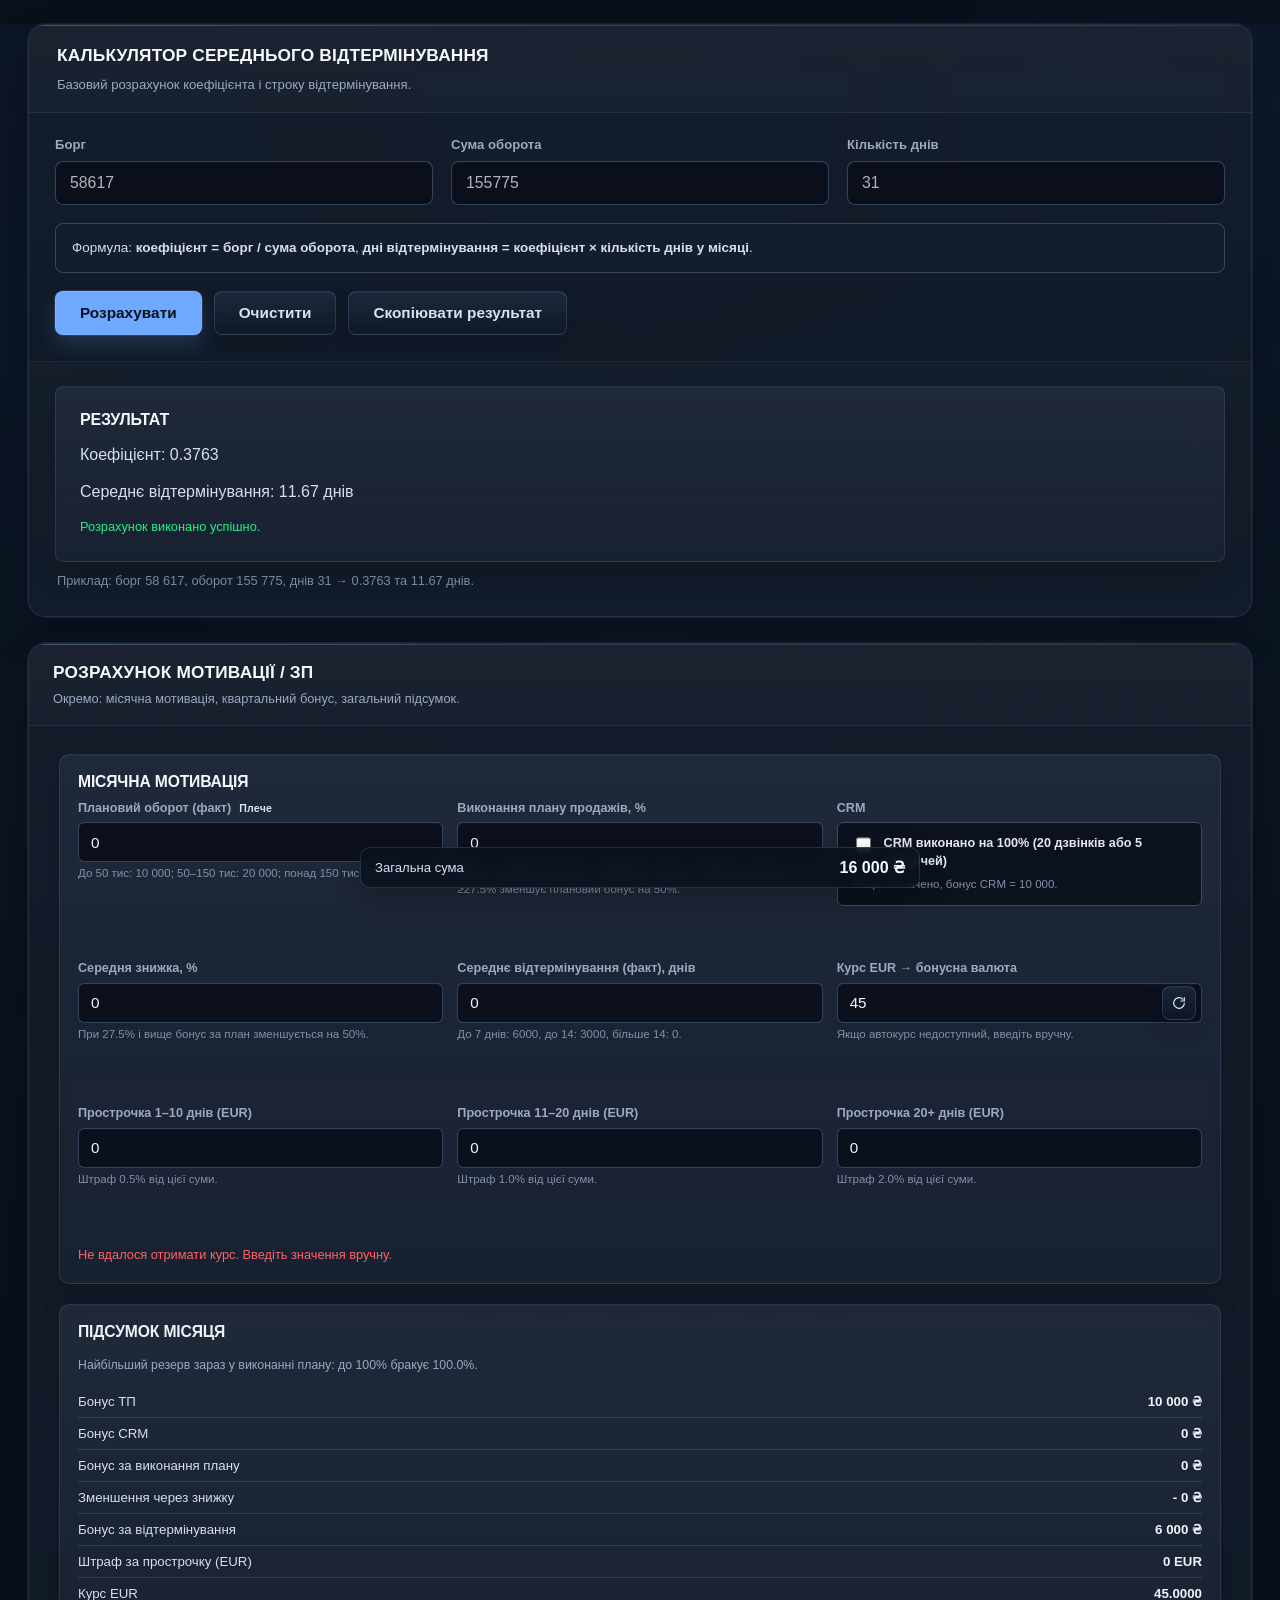
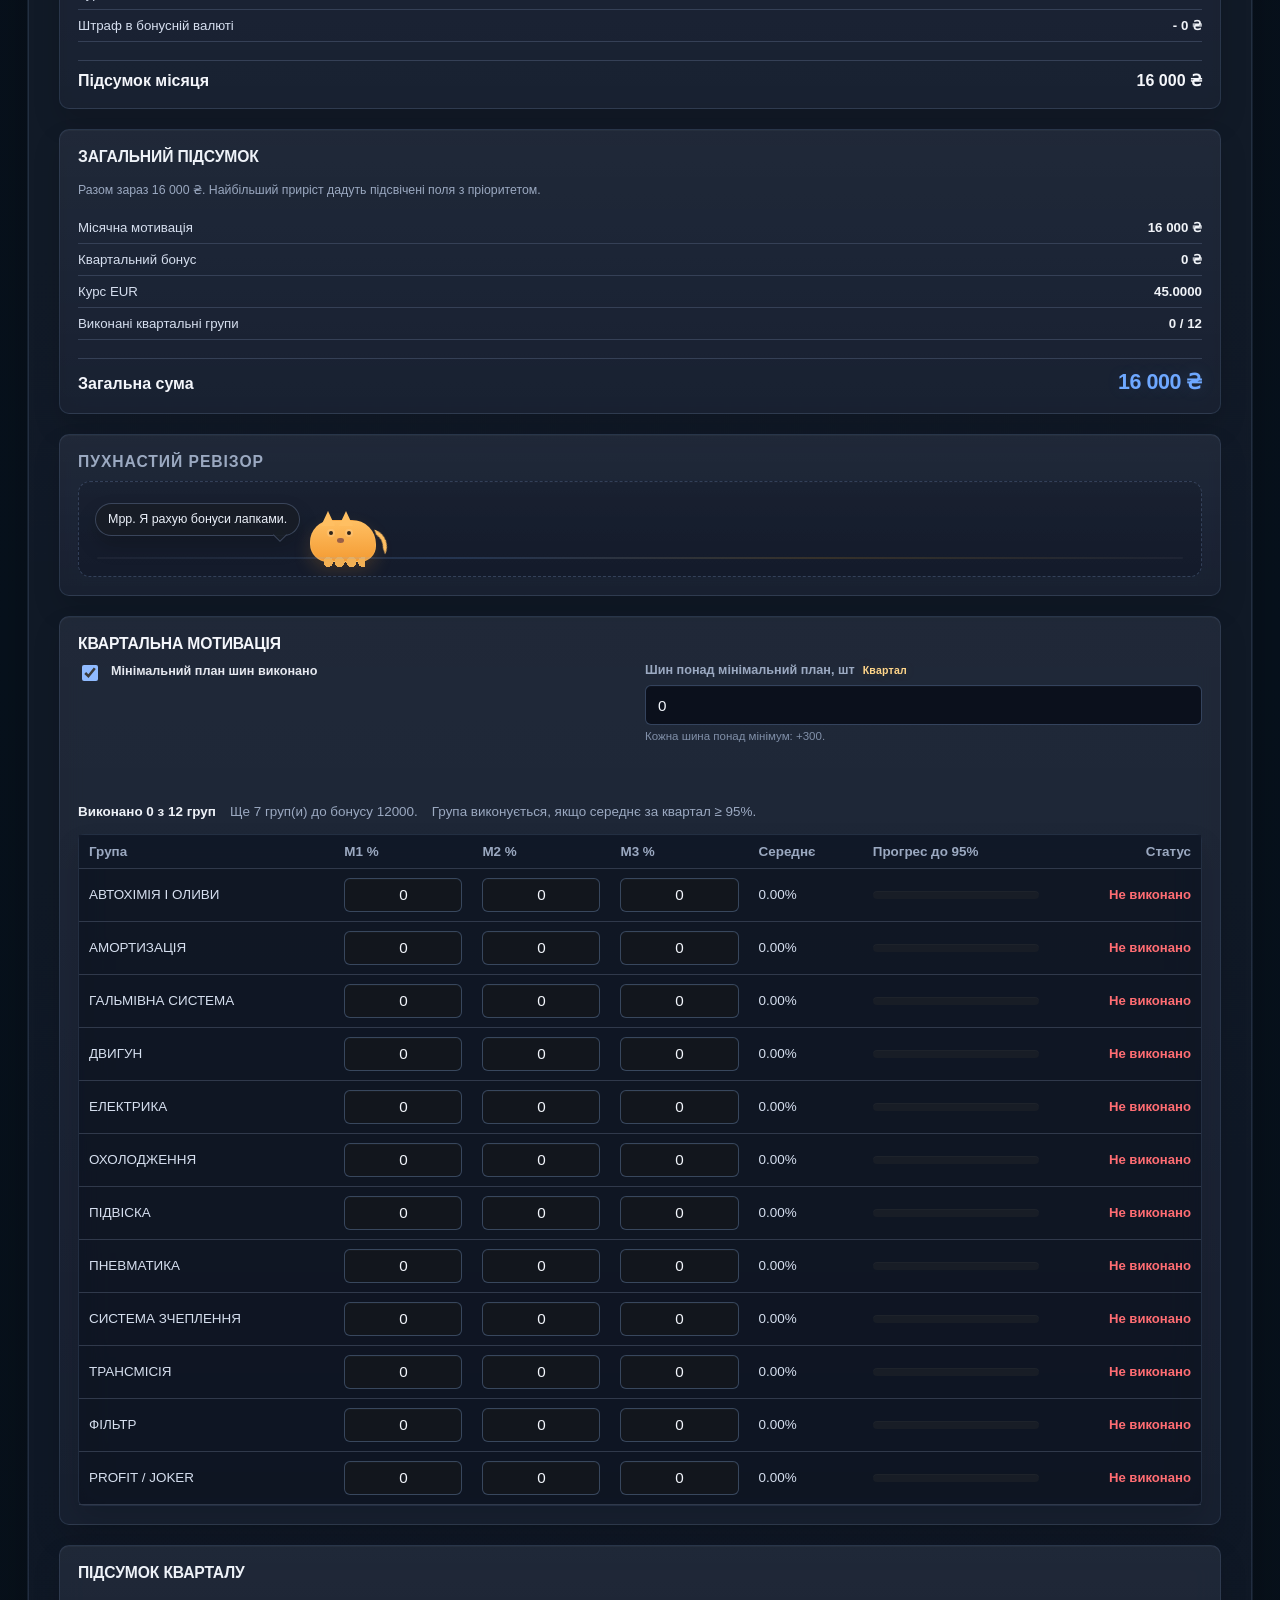
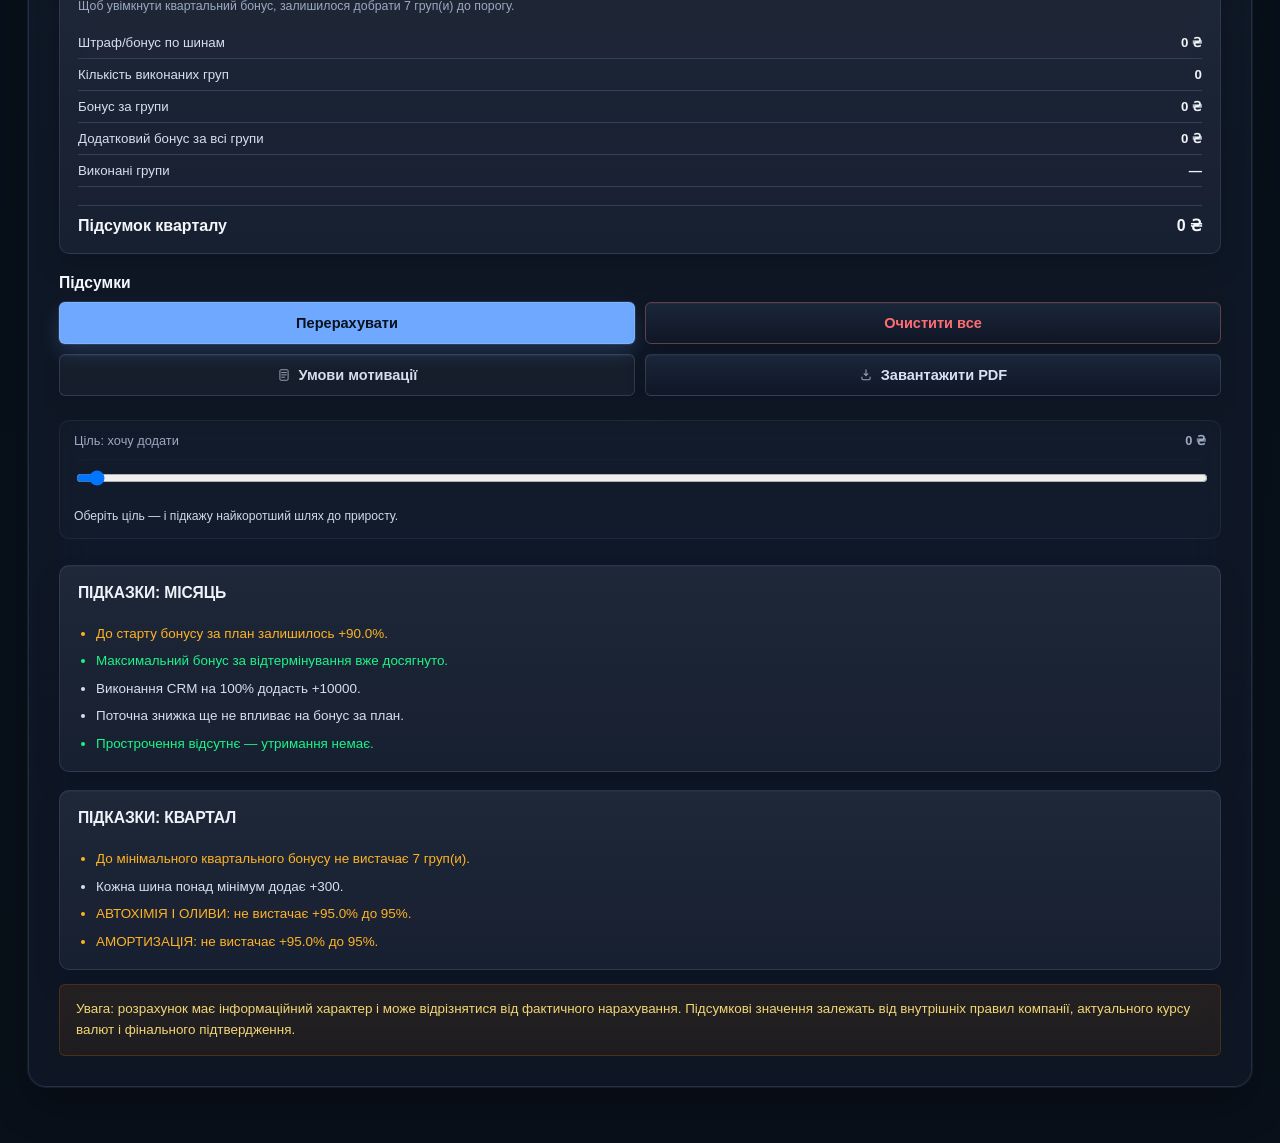
==== docs/index.html @ c3a655d1 "Polish cat bubble/tail visuals and add more playful cat lines" ====
<!doctype html>
<html lang="uk">
<head>
  <meta charset="UTF-8" />
  <meta name="viewport" content="width=device-width, initial-scale=1.0" />
  <title>Калькулятори</title>
  <style>
    :root {
      --bg: #09101a;
      --surface: rgba(14, 22, 36, .84);
      --surface-soft: rgba(20, 31, 48, .82);
      --surface-strong: rgba(10, 16, 28, .92);
      --surface-contrast: rgba(22, 31, 48, .8);
      --header: rgba(20, 31, 48, .86);
      --header-border: rgba(93, 122, 166, .18);
      --text: #f4f7fd;
      --text-soft: #d6dfef;
      --muted: #9ba9c1;
      --muted-soft: #8190a9;
      --line: rgba(100, 124, 161, .22);
      --line-strong: rgba(118, 150, 197, .38);
      --line-subtle: rgba(90, 116, 153, .16);
      --accent: #6ea8ff;
      --accent-hover: #8bb9ff;
      --focus: #8fbeff;
      --ok: #1cf488;
      --error: #ff6266;
      --warn: #ffb324;
      --radius: 18px;
      --shadow: 0 0 0 1px rgba(83, 106, 142, .18);
    }
    * { box-sizing: border-box; }
    html { background: var(--bg); }
    body {
      position: relative;
      margin: 0;
      font-family: "Segoe UI", Roboto, Arial, sans-serif;
      background:
        radial-gradient(circle at top, rgba(88, 144, 255, .08), transparent 34%),
        linear-gradient(180deg, #09101a 0%, #07111c 52%, #081019 100%);
      color: var(--text);
      min-height: 100vh;
    }
    body::before,
    body::after {
      content: "";
      position: fixed;
      inset: auto;
      width: 34rem;
      height: 34rem;
      border-radius: 50%;
      pointer-events: none;
      filter: blur(70px);
      opacity: .18;
      z-index: 0;
    }
    body::before {
      top: -10rem;
      right: -8rem;
      background: radial-gradient(circle, rgba(110,168,255,.24) 0%, rgba(110,168,255,0) 70%);
    }
    body::after {
      left: -10rem;
      bottom: -12rem;
      background: radial-gradient(circle, rgba(255,179,36,.1) 0%, rgba(255,179,36,0) 72%);
    }
    .page {
      position: relative;
      z-index: 1;
      width: min(1620px, calc(100% - 56px));
      margin: 24px auto 56px;
      display: grid;
      gap: 26px;
    }
    .screen {
      position: relative;
      background:
        linear-gradient(180deg, rgba(255,255,255,.03), rgba(255,255,255,.008)),
        var(--surface);
      border: 1px solid var(--line);
      border-radius: var(--radius);
      overflow: hidden;
      box-shadow: var(--shadow), 0 20px 40px rgba(0,0,0,.24);
      backdrop-filter: blur(14px) saturate(116%);
      -webkit-backdrop-filter: blur(14px) saturate(116%);
    }
    .screen::before {
      content: "";
      position: absolute;
      inset: 0 0 auto;
      height: 1px;
      background: linear-gradient(90deg, rgba(143,190,255,.32), rgba(255,255,255,.12) 45%, rgba(255,179,36,.12) 100%);
      pointer-events: none;
    }
    .screen-head {
      padding: 20px 28px 18px;
      border-bottom: 1px solid var(--line-subtle);
      background:
        linear-gradient(180deg, rgba(255,255,255,.02), rgba(255,255,255,.006)),
        rgba(255,255,255,.008);
      position: relative;
    }
    .screen-head::before { display: none; }
    .screen-head h1,
    .screen-head h2 {
      margin: 0;
      font-size: 1.08rem;
      line-height: 1.25;
      letter-spacing: .01em;
      color: #f7f8fb;
      font-weight: 800;
      text-transform: uppercase;
    }
    .screen-head p {
      margin: 8px 0 0;
      color: var(--muted);
      font-size: .82rem;
      line-height: 1.45;
    }
    .workspace {
      display: grid;
      grid-template-columns: minmax(0, 3.3fr) minmax(340px, 1.25fr);
      align-items: start;
    }
    .form-col,
    .result-col {
      padding: 24px 26px 26px;
    }
    .form-col {
      border-right: 1px solid var(--line-subtle);
    }
    .result-col {
      background: rgba(255,255,255,.015);
    }
    .section-grid { display: grid; gap: 18px; }
    .fields-3,
    .fields-2,
    .fields-4 {
      display: grid;
      gap: 18px;
    }
    .fields-3 { grid-template-columns: repeat(3,minmax(0,1fr)); }
    .fields-2 { grid-template-columns: repeat(2,minmax(0,1fr)); }
    .fields-4 { grid-template-columns: repeat(4,minmax(0,1fr)); }
    .field {
      position: relative;
      display: grid;
      gap: 8px;
      align-content: start;
    }
    .monthly-grid {
      display: grid;
      grid-template-columns: repeat(3, minmax(0, 1fr));
      gap: 22px 18px;
      align-items: start;
    }
    .monthly-field {
      min-height: 132px;
      align-content: start;
    }
    label {
      font-size: .82rem;
      font-weight: 700;
      color: var(--muted);
      line-height: 1.25;
      transition: color .18s ease, transform .18s ease;
    }
    input,
    select {
      width: 100%;
      min-height: 44px;
      border: 1px solid var(--line-strong);
      border-radius: 8px;
      padding: 10px 14px;
      font-size: .99rem;
      color: var(--text);
      background: var(--surface-strong);
      outline: none;
      box-shadow: inset 0 1px 0 rgba(255,255,255,.02);
      transition: border-color .18s ease, box-shadow .18s ease, background-color .18s ease, transform .18s ease;
    }
    input[type="number"] {
      -moz-appearance: textfield;
      appearance: textfield;
    }
    input[type="number"]::-webkit-outer-spin-button,
    input[type="number"]::-webkit-inner-spin-button {
      margin: 0;
      -webkit-appearance: none;
    }
    input:hover,
    select:hover {
      border-color: #4a5770;
      background: rgba(31,35,45,.96);
    }
    input:focus,
    select:focus {
      border-color: var(--focus);
      box-shadow: 0 0 0 3px rgba(122,151,202,.18);
      transform: translateY(-1px);
    }
    .field:focus-within label { color: #d9e3f4; }
    input.is-example { color: rgba(243,244,247,.72); }
    .field-hint {
      margin: -2px 0 0;
      font-size: .74rem;
      color: var(--muted-soft);
      line-height: 1.38;
    }
    .field-msg {
      min-height: 18px;
      font-size: .73rem;
      line-height: 1.32;
      color: var(--muted-soft);
    }
    .field-msg.error { color: var(--error); }
    .field-msg.ok { display: none; }
    .field.invalid input { border-color: #7d3a42; box-shadow: 0 0 0 3px rgba(125,58,66,.14); }
    .field.valid input {
      border-color: #2d7c54;
      padding-right: 38px;
      background-image: url("data:image/svg+xml,%3Csvg xmlns='http://www.w3.org/2000/svg' viewBox='0 0 16 16'%3E%3Cpath fill='none' stroke='%231cf488' stroke-linecap='round' stroke-linejoin='round' stroke-width='2.2' d='M3 8.5l3.1 3.1L13 3.8'/%3E%3C/svg%3E");
      background-repeat: no-repeat;
      background-size: 14px 14px;
      background-position: right 12px center;
    }
    .field--with-action.valid input {
      padding-right: 76px;
      background-position: right 48px center;
    }
    .hint {
      margin: 0;
      padding: 14px 16px;
      border: 1px solid #3b465c;
      border-radius: 8px;
      font-size: .84rem;
      color: var(--text-soft);
      background: var(--surface-contrast);
      line-height: 1.45;
    }
    .actions {
      display: flex;
      flex-wrap: wrap;
      gap: 12px;
      align-items: center;
    }
    .btn {
      position: relative;
      overflow: hidden;
      border: 1px solid transparent;
      min-height: 44px;
      padding: 0 24px;
      border-radius: 8px;
      font-weight: 700;
      font-size: .96rem;
      cursor: pointer;
      transition: transform .14s ease, border-color .18s ease, background-color .18s ease, color .18s ease, box-shadow .2s ease;
    }
    .btn::before {
      content: "";
      position: absolute;
      inset: 0;
      background: linear-gradient(120deg, transparent 20%, rgba(255,255,255,.14) 50%, transparent 80%);
      transform: translateX(-135%);
      transition: transform .45s ease;
      pointer-events: none;
    }
    .btn-primary {
      background: var(--accent);
      color: #08111d;
      border-color: rgba(143,190,255,.58);
      box-shadow: 0 10px 20px rgba(110,168,255,.18), 0 0 0 1px rgba(143,190,255,.14);
    }
    .btn-primary:hover {
      background: var(--accent-hover);
      box-shadow: 0 12px 24px rgba(110,168,255,.22), 0 0 16px rgba(110,168,255,.12);
    }
    .btn-secondary {
      background: linear-gradient(180deg, rgba(34,48,71,.64), rgba(17,24,38,.76));
      color: #d7e2f5;
      border-color: rgba(118,150,197,.24);
      box-shadow: inset 0 1px 0 rgba(255,255,255,.04), 0 8px 18px rgba(6,11,20,.16);
    }
    .btn-secondary:hover {
      background: linear-gradient(180deg, rgba(41,57,84,.8), rgba(19,28,45,.88));
      border-color: rgba(143,190,255,.34);
      box-shadow: 0 10px 20px rgba(8,14,24,.2), 0 0 12px rgba(110,168,255,.08);
    }
    .btn:focus-visible {
      outline: none;
      box-shadow: 0 0 0 3px rgba(122,151,202,.2);
    }
    .btn:hover {
      transform: translateY(-1px);
    }
    .btn:hover::before { transform: translateX(135%); }
    .btn:active { transform: translateY(1px); }
    .btn.copied {
      background: rgba(28,244,136,.12);
      border-color: rgba(28,244,136,.35);
      color: #72f7b2;
    }
    .result-box,
    .card,
    .summary-item,
    .hints {
      border: 1px solid rgba(103,127,164,.22);
      border-radius: 8px;
      background:
        linear-gradient(180deg, rgba(255,255,255,.05), rgba(255,255,255,.015)),
        var(--surface-contrast);
      padding: 24px;
      display: grid;
      gap: 14px;
      box-shadow: inset 0 1px 0 rgba(255,255,255,.03), 0 14px 28px rgba(0,0,0,.14);
      backdrop-filter: blur(12px) saturate(116%);
      -webkit-backdrop-filter: blur(12px) saturate(116%);
      transition: transform .2s ease, border-color .22s ease, box-shadow .26s ease, background-color .22s ease;
    }
    .result-title,
    .card h3 {
      margin: 0;
      font-size: 1rem;
      font-weight: 800;
      text-transform: uppercase;
      letter-spacing: -.01em;
      color: #f4f6fb;
    }
    .result-line {
      margin: 0;
      font-size: 1rem;
      color: var(--text-soft);
      line-height: 1.45;
    }
    .result-line strong,
    .result-box .mono {
      color: var(--text);
    }
    .status {
      min-height: 20px;
      font-size: .8rem;
      font-weight: 500;
      margin: 0;
      line-height: 1.35;
      transition: opacity .18s ease, transform .18s ease, color .18s ease;
    }
    .status:not(:empty) {
      display: inline-flex;
      align-items: center;
      gap: 6px;
      width: fit-content;
      max-width: 100%;
      padding: 0;
      border: 0;
      background: transparent;
      border-radius: 0;
    }
    .status.ok {
      color: var(--ok);
    }
    .status.draft {
      color: #b8d6ff;
      opacity: .72;
    }
    .status:not(.ok):not(.error):not(.draft):not(:empty) {
      color: var(--muted-soft);
      opacity: .72;
    }
    .status.error {
      color: var(--error);
      opacity: 1;
    }
    .status.ok { opacity: 1; }
    .example {
      margin: 10px 2px 0;
      color: var(--muted-soft);
      font-size: .8rem;
      line-height: 1.45;
    }
    .screen-motivation .motivation-body {
      position: relative;
      padding: 28px 30px 30px;
      display: grid;
      gap: 24px;
    }
    .screen-motivation .motivation-columns {
      display: grid;
      grid-template-columns: repeat(2,minmax(0,1fr));
      gap: 20px;
      align-items: start;
    }
    .screen-motivation .motivation-column {
      display: grid;
      gap: 20px;
      align-content: start;
    }
    .screen-motivation {
      --radius-motivation: 10px;
    }
    .screen-motivation .screen-head {
      padding: 18px 24px 16px;
    }
    .screen-motivation .screen-head h2 {
      font-size: 1.08rem;
    }
    .screen-motivation .screen-head p {
      margin-top: 6px;
      font-size: .8rem;
    }
    .screen-motivation .card,
    .screen-motivation .summary-item,
    .screen-motivation .hints,
    .screen-motivation .summary-section,
    .screen-motivation .summary-total-row .summary-item {
      border-radius: var(--radius-motivation);
      padding: 18px;
      gap: 10px;
    }
    .screen-motivation .summary-section {
      padding: 0;
      border: 0;
      background: transparent;
      box-shadow: none;
      gap: 14px;
    }
    .screen-motivation .summary-section > h3 {
      margin: 0 0 2px;
    }
    .screen-motivation input,
    .screen-motivation select,
    .screen-motivation .table input,
    .screen-motivation .btn,
    .screen-motivation .monthly-check,
    .screen-motivation .table-wrap,
    .screen-motivation .error-summary,
    .screen-motivation .disclaimer {
      border-radius: 6px;
    }
    .screen-motivation label {
      font-size: .79rem;
    }
    .screen-motivation input,
    .screen-motivation select {
      min-height: 40px;
      padding: 8px 12px;
      font-size: .95rem;
    }
    .screen-motivation .btn {
      min-height: 40px;
      padding: 0 18px;
      font-size: .91rem;
    }
    .screen-motivation .monthly-grid {
      gap: 16px 14px;
    }
    .screen-motivation .monthly-field {
      min-height: 110px;
    }
    .screen-motivation .monthly-check {
      min-height: 82px;
      padding: 12px 14px;
      gap: 8px;
    }
    .screen-motivation .fields-2,
    .screen-motivation .fields-3,
    .screen-motivation .fields-4,
    .screen-motivation .section-grid,
    .screen-motivation .actions {
      gap: 10px;
    }
    .screen-motivation .field {
      gap: 6px;
    }
    .field.is-priority {
      padding: 0;
      margin: 0;
      border-radius: 0;
      background: transparent;
      box-shadow: none;
    }
    .field.is-priority-high {
      background: transparent;
      box-shadow: none;
    }
    .field.is-priority-soft {
      background: transparent;
      box-shadow: none;
    }
    .field label[data-priority]::after {
      content: attr(data-priority);
      display: inline;
      margin-left: 8px;
      padding: 0;
      border: 0;
      background: transparent;
      color: #d9e4f6;
      font-size: .66rem;
      font-weight: 800;
      letter-spacing: .02em;
      vertical-align: middle;
      white-space: nowrap;
    }
    .field.is-priority-high label[data-priority]::after {
      color: #ffd58a;
      text-shadow: 0 0 12px rgba(255,171,23,.18);
    }
    .field.is-priority-soft label[data-priority]::after {
      color: #d9e4f6;
    }
    .screen-motivation .field-hint,
    .screen-motivation .field-msg,
    .screen-motivation .example {
      font-size: .72rem;
    }
    .screen-motivation .btn-quiet {
      background: rgba(255,255,255,.03);
      border-color: rgba(122,151,202,.24);
      color: #d4deef;
    }
    .screen-motivation .btn-quiet:hover {
      border-color: rgba(143,190,255,.5);
      color: #f0f5ff;
    }
    .modal {
      position: fixed;
      inset: 0;
      z-index: 40;
      display: grid;
      place-items: center;
      background: rgba(5, 10, 18, .66);
      backdrop-filter: blur(4px);
      padding: 24px;
    }
    .modal[hidden] { display: none; }
    .modal-card {
      width: min(980px, 100%);
      max-height: min(86vh, 840px);
      overflow: auto;
      border: 1px solid var(--line);
      border-radius: 12px;
      background: rgba(14, 22, 36, .98);
      box-shadow: 0 22px 54px rgba(0,0,0,.42);
    }
    .modal-head {
      position: sticky;
      top: 0;
      z-index: 1;
      display: flex;
      align-items: center;
      justify-content: space-between;
      gap: 14px;
      padding: 14px 16px;
      border-bottom: 1px solid var(--line-subtle);
      background: rgba(14, 22, 36, .98);
    }
    .modal-head h3 {
      margin: 0;
      font-size: .95rem;
      letter-spacing: .01em;
    }
    .modal-close {
      width: 32px;
      min-width: 32px;
      height: 32px;
      min-height: 32px;
      padding: 0;
      border-radius: 7px;
      font-size: 1rem;
      line-height: 1;
    }
    .guide-wrap { padding: 14px 16px 16px; }
    .guide-table {
      width: 100%;
      border-collapse: collapse;
      font-size: .79rem;
    }
    .guide-table th,
    .guide-table td {
      border: 1px solid var(--line-subtle);
      padding: 8px 10px;
      text-align: left;
      vertical-align: top;
    }
    .guide-table th {
      color: #eaf1ff;
      background: rgba(255,255,255,.03);
      font-size: .73rem;
      text-transform: uppercase;
      letter-spacing: .03em;
    }
    .guide-table td:first-child {
      width: 170px;
      font-weight: 700;
      color: #d7e2f5;
    }
    .screen-motivation .field--with-action {
      grid-column: auto;
    }
    .screen-motivation .field-control-combo {
      position: relative;
      display: grid;
      grid-template-columns: minmax(0, 1fr);
      align-items: center;
    }
    .screen-motivation .monthly-grid > .monthly-field {
      align-self: start;
    }
    .screen-motivation .field-control-combo input {
      padding-right: 52px;
    }
    .screen-motivation .field-control-combo .btn {
      position: absolute;
      right: 6px;
      top: 50%;
      transform: translateY(-50%);
      width: 34px;
      min-width: 34px;
      height: 34px;
      min-height: 34px;
      padding: 0;
      border-radius: 8px;
      display: inline-flex;
      align-items: center;
      justify-content: center;
      z-index: 1;
    }
    .screen-motivation .btn.is-loading {
      opacity: .76;
      cursor: wait;
    }
    .screen-motivation .btn.is-loading .btn-icon {
      opacity: 0;
    }
    .screen-motivation .btn.is-loading::after {
      content: "";
      position: absolute;
      left: 50%;
      top: 50%;
      width: 12px;
      height: 12px;
      margin: -6px 0 0 -6px;
      border: 2px solid currentColor;
      border-right-color: transparent;
      border-radius: 50%;
      animation: spin .8s linear infinite;
    }
    .screen-motivation .table-wrap {
      max-height: none;
      overflow: visible;
    }
    .screen-motivation .table th,
    .screen-motivation .table td {
      padding: 9px 10px;
    }
    .screen-motivation .table {
      font-size: .84rem;
    }
    .screen-motivation .table input {
      min-height: 34px;
      padding: 6px 8px;
    }
    .screen-motivation .groups-meta {
      gap: 8px 14px;
      font-size: .84rem;
    }
    .screen-motivation .summary-item h4,
    .screen-motivation .hints h4,
    .screen-motivation .card h3,
    .screen-motivation .summary-section > h3 {
      font-size: .98rem;
    }
    .screen-motivation .mini-table {
      font-size: .83rem;
    }
    .screen-motivation .mini-table td {
      padding: 8px 0;
    }
    .screen-motivation .total {
      margin-top: 8px;
      padding-top: 10px;
      font-size: 1rem;
    }
    .screen-motivation .summary-item--total .total .mono {
      font-size: 1.34rem;
    }
    .screen-motivation .actions-summary .btn {
      min-width: 160px;
    }
    .screen-motivation .actions-quarter {
      display: grid;
      gap: 10px;
      align-content: start;
    }
    .screen-motivation .actions-quarter-head {
      display: flex;
      justify-content: space-between;
      align-items: flex-end;
      gap: 16px;
    }
    .screen-motivation .actions-quarter-head h3 {
      margin: 0;
      font-size: .98rem;
    }
    .screen-motivation .actions-quarter-head .status {
      margin: 0;
      text-align: right;
      min-height: 1.4em;
      justify-self: end;
    }
    .screen-motivation .actions-quarter-top {
      display: grid;
      grid-template-columns: repeat(2, minmax(0, 1fr));
      gap: 10px;
    }
    .screen-motivation .actions-quarter-bottom {
      display: grid;
      grid-template-columns: repeat(2, minmax(0, 1fr));
      gap: 10px;
    }
    .screen-motivation .actions-quarter .btn {
      width: 100%;
      min-width: 0;
      min-height: 42px;
      padding: 0 16px;
      display: inline-flex;
      align-items: center;
      justify-content: center;
      gap: 8px;
      line-height: 1.2;
      font-weight: 700;
    }
    .screen-motivation .actions-quarter .btn .btn-icon {
      width: 14px;
      height: 14px;
      opacity: .68;
      flex: 0 0 14px;
    }
    .screen-motivation .hint-list {
      gap: 8px;
      font-size: .84rem;
    }
    .screen-motivation .disclaimer {
      padding: 14px 16px;
      font-size: .84rem;
    }
    .screen-motivation .card,
    .screen-motivation .summary-item,
    .screen-motivation .hints,
    .screen-motivation .monthly-check,
    .screen-motivation .table-wrap,
    .screen-motivation .disclaimer {
      transition: border-color .18s ease, box-shadow .22s ease, background-color .18s ease, transform .18s ease;
    }
    .screen-motivation .card:hover,
    .screen-motivation .summary-item:hover,
    .screen-motivation .hints:hover {
      border-color: #42506a;
      box-shadow: 0 10px 22px rgba(7,10,16,.18);
    }
    .screen-motivation .monthly-check:hover,
    .screen-motivation .table-wrap:hover,
    .screen-motivation .disclaimer:hover {
      border-color: #42506a;
    }
    .screen-motivation .table tbody tr {
      transition: background-color .16s ease;
    }
    .screen-motivation .table tbody tr:hover {
      background: rgba(255,255,255,.025);
    }
    .screen-motivation .hint-list li {
      transition: transform .16s ease, color .16s ease;
    }
    .screen-motivation .hint-list li:hover {
      transform: translateX(2px);
    }
    .check {
      display: flex;
      align-items: flex-start;
      gap: 10px;
      font-size: .9rem;
      font-weight: 700;
      color: #e5e8ef;
      line-height: 1.4;
    }
    .check input {
      width: 16px;
      height: 16px;
      min-height: auto;
      margin-top: 2px;
      accent-color: #8fbaff;
    }
    .monthly-check {
      min-height: 92px;
      border: 1px solid #404b60;
      border-radius: 8px;
      background: var(--surface-strong);
      padding: 14px 16px;
      display: grid;
      gap: 10px;
      align-content: start;
    }
    .monthly-check .check { margin: 0; }
    #refreshRate {
      margin-top: 0;
    }
    #refreshRate .btn-icon {
      width: 16px;
      height: 16px;
      display: block;
    }
    .table {
      width: 100%;
      border-collapse: collapse;
      font-size: .87rem;
      color: var(--text-soft);
    }
    .table th,
    .table td {
      border-bottom: 1px solid #30394b;
      padding: 11px 14px;
      text-align: left;
      vertical-align: middle;
    }
    .table th {
      background: rgba(17,25,40,.9);
      position: sticky;
      top: 0;
      color: var(--muted);
      font-weight: 700;
      z-index: 1;
    }
    .table td:last-child,
    .table th:last-child {
      text-align: right;
      font-variant-numeric: tabular-nums;
    }
    .table-wrap {
      overflow: visible;
      max-height: none;
      border: 1px solid rgba(103,127,164,.24);
      border-radius: 10px;
      background: rgba(12,18,30,.74);
      box-shadow: inset 0 1px 0 rgba(255,255,255,.04), 0 14px 28px rgba(0,0,0,.14);
      backdrop-filter: blur(14px);
      -webkit-backdrop-filter: blur(14px);
    }
    .table .mono { color: var(--text-soft); }
    .table input {
      min-height: 36px;
      padding: 7px 10px;
      text-align: center;
      background: #12161d;
    }
    .pill-ok,
    .pill-no,
    .pill-near {
      padding: 0;
      border-radius: 0;
      font-size: .82rem;
      font-weight: 700;
      background: transparent;
      display: inline;
    }
    .pill-ok { color: var(--ok); }
    .pill-no { color: #ff6d73; }
    .pill-near { color: var(--warn); }
    .group-row.done { background: rgba(28,244,136,.035); }
    .group-row.near { background: rgba(255,179,36,.04); }
    .group-row.fail { background: transparent; }
    .progress-track {
      height: 8px;
      border-radius: 999px;
      background: #181d26;
      overflow: hidden;
      min-width: 96px;
      box-shadow: inset 0 1px 1px rgba(255,255,255,.03);
    }
    .progress-fill {
      height: 100%;
      background: linear-gradient(90deg, #4b5565 0%, #596373 100%);
      transition: width .24s ease, background .24s ease;
    }
    .groups-meta {
      display: flex;
      flex-wrap: wrap;
      gap: 10px 18px;
      align-items: center;
      font-size: .88rem;
      color: var(--muted);
      margin: 0 0 2px;
      line-height: 1.45;
    }
    .groups-meta strong { color: #eef2f8; }
    .summary-grid {
      display: grid;
      gap: 18px;
    }
    .target-advisor {
      margin-bottom: 12px;
      padding: 12px 14px;
      border: 1px solid var(--line-subtle);
      border-radius: 10px;
      background: rgba(255,255,255,.015);
      display: grid;
      gap: 8px;
    }
    .target-advisor-head {
      display: flex;
      justify-content: space-between;
      align-items: center;
      gap: 10px;
      font-size: .8rem;
      color: var(--muted);
    }
    .target-advisor input[type="range"] { width: 100%; }
    .target-advisor-note {
      margin: 0;
      font-size: .76rem;
      color: #cfd9ea;
      line-height: 1.45;
    }
    .sticky-total {
      position: fixed;
      left: 50%;
      bottom: 12px;
      transform: translateX(-50%);
      z-index: 30;
      width: min(560px, calc(100% - 26px));
      padding: 10px 14px;
      border-radius: 10px;
      border: 1px solid rgba(110,168,255,.2);
      background: rgba(10, 17, 29, .86);
      backdrop-filter: blur(8px);
      display: flex;
      justify-content: space-between;
      align-items: center;
      gap: 12px;
      font-size: .82rem;
      color: #d6e2f7;
      box-shadow: 0 10px 28px rgba(0,0,0,.24);
    }
    .sticky-total .mono {
      font-size: 1rem;
      color: #f4f8ff;
      font-weight: 800;
    }
    .summary-grid--hints {
      grid-template-columns: repeat(2,minmax(0,1fr));
    }
    .summary-item {
      padding: 20px 24px;
      transition: box-shadow .25s ease, border-color .25s ease;
    }
    .summary-item.flash {
      box-shadow: 0 0 0 3px rgba(110,168,255,.14), 0 0 24px rgba(110,168,255,.12);
      border-color: rgba(143,190,255,.4);
    }
    .summary-item--total .total .mono {
      color: var(--accent);
      font-size: 1.54rem;
      letter-spacing: -.02em;
      text-shadow: 0 0 18px rgba(110,168,255,.14);
    }
    .summary-item h4 {
      margin: 0 0 10px;
      font-size: 1rem;
      color: #eef2f8;
      text-transform: uppercase;
      letter-spacing: -.01em;
    }
    .summary-note {
      margin: -4px 0 2px;
      color: var(--muted);
      font-size: .77rem;
      line-height: 1.45;
    }
    .summary-item.is-empty .summary-note {
      color: #d8c08b;
    }
    .summary-item.has-success {
      border-color: rgba(57,169,107,.34);
      box-shadow: 0 0 0 1px rgba(57,169,107,.14), 0 18px 32px rgba(15,39,27,.18), 0 0 20px rgba(57,169,107,.08);
    }
    .mini-table {
      width: 100%;
      border-collapse: collapse;
      font-size: .86rem;
    }
    .mini-table td {
      border-bottom: 1px solid #354056;
      padding: 10px 0;
      color: var(--text-soft);
    }
    .mini-table td:last-child {
      text-align: right;
      font-variant-numeric: tabular-nums;
      color: #f0f3f8;
      font-weight: 700;
    }
    .total {
      margin-top: 12px;
      padding-top: 14px;
      border-top: 1px solid #354056;
      display: flex;
      justify-content: space-between;
      align-items: baseline;
      gap: 18px;
      font-weight: 800;
      font-size: 1.08rem;
      color: #f4f6fb;
    }
    .total .mono { color: #f5f7fb; }
    .is-positive { color: #f4f6fb; }
    .is-negative { color: #ff6d73; }
    .is-neutral { color: var(--text-soft); }
    .row-changed { animation: rowPulse .55s ease; }
    .error-summary {
      border: 1px solid rgba(140,58,66,.55);
      background: rgba(95,36,42,.32);
      color: #ff9ca0;
      border-radius: 10px;
      padding: 12px 14px;
      font-size: .82rem;
      line-height: 1.4;
    }
    .hints {
      padding: 20px 24px;
      min-height: 100%;
    }
    .hints h4 {
      margin: 0 0 12px;
      font-size: 1rem;
      text-transform: uppercase;
      color: #eef2f8;
      letter-spacing: -.01em;
    }
    .actions-summary .btn {
      min-width: 176px;
    }
    #clearAll {
      color: #ff6d73;
      border-color: #604049;
    }
    #clearAll:hover {
      background: #2a1d24;
      border-color: #7b4b56;
    }
    .hint-list {
      margin: 0;
      padding-left: 18px;
      display: grid;
      gap: 12px;
      font-size: .88rem;
      line-height: 1.45;
    }
    .hint-list li::marker { color: currentColor; }
    .hint-list li.info { color: var(--text-soft); }
    .hint-list li.success { color: var(--ok); }
    .hint-list li.warn { color: var(--warn); }
    .summary-mini {
      padding: 14px 16px;
      gap: 8px;
    }
    .summary-mini h4 {
      margin: 0;
      font-size: .76rem;
      letter-spacing: .06em;
      text-transform: uppercase;
      color: var(--muted);
    }
    .summary-mini.is-celebrating {
      border-color: rgba(57,169,107,.32);
      box-shadow: 0 0 0 1px rgba(57,169,107,.14), 0 12px 24px rgba(10,35,22,.18), 0 0 16px rgba(57,169,107,.1);
    }
    .easter-egg-strip {
      position: relative;
      min-height: 96px;
      border: 1px dashed rgba(110,136,178,.34);
      border-radius: 12px;
      background:
        linear-gradient(180deg, rgba(255,255,255,.018), rgba(255,255,255,.004)),
        rgba(15,21,34,.5);
      overflow: hidden;
      box-shadow: inset 0 1px 0 rgba(255,255,255,.015);
      contain: layout paint;
    }
    .easter-egg-strip::after {
      content: "";
      position: absolute;
      left: 18px;
      right: 18px;
      bottom: 17px;
      height: 2px;
      border-radius: 999px;
      background: linear-gradient(90deg, rgba(255,255,255,.04), rgba(110,168,255,.18), rgba(255,179,36,.14), rgba(255,255,255,.04));
    }
    .easter-cat {
      position: absolute;
      left: 16px;
      bottom: 14px;
      display: inline-flex;
      align-items: flex-end;
      gap: 10px;
      background: transparent;
      border: 0;
      padding: 0;
      cursor: pointer;
      color: inherit;
      animation: catRoam 20s ease-in-out infinite alternate;
      transition: transform .18s ease, filter .18s ease;
      will-change: transform;
      transform: translateZ(0);
      backface-visibility: hidden;
    }
    .easter-cat:hover {
      filter: brightness(1.06);
    }
    .easter-cat:focus-visible {
      outline: none;
      filter: drop-shadow(0 0 0.35rem rgba(122,151,202,.4));
    }
    .easter-cat.is-paused {
      animation-play-state: paused;
    }
    .easter-cat-bubble {
      position: relative;
      margin-bottom: 26px;
      padding: 8px 12px;
      border-radius: 999px;
      border: 1px solid rgba(73,86,111,.72);
      background: rgba(24,29,38,.92);
      color: #ecf1fa;
      font-size: .78rem;
      line-height: 1.2;
      white-space: nowrap;
      box-shadow: 0 10px 20px rgba(0,0,0,.18);
    }
    .easter-cat-bubble::after {
      content: "";
      position: absolute;
      width: 9px;
      height: 9px;
      right: 14px;
      bottom: -5px;
      background: rgba(24,29,38,.92);
      border-right: 1px solid rgba(73,86,111,.72);
      border-bottom: 1px solid rgba(73,86,111,.72);
      transform: rotate(45deg);
    }
    .easter-cat-body {
      position: relative;
      width: 66px;
      height: 42px;
      border: 1px solid rgba(255,191,98,.34);
      border-radius: 22px 24px 16px 18px;
      background: linear-gradient(180deg, #ffbf62, #f49c34);
      box-shadow: 0 8px 18px rgba(244,156,52,.18);
      animation: softBob 3.2s ease-in-out infinite;
      will-change: transform;
    }
    .easter-cat-body::before,
    .easter-cat-body::after {
      content: "";
      position: absolute;
      top: -10px;
      width: 14px;
      height: 14px;
      background: #ffbf62;
      border-top: 1px solid rgba(255,191,98,.34);
    }
    .easter-cat-body::before {
      left: 10px;
      clip-path: polygon(0 100%, 50% 0, 100% 100%);
    }
    .easter-cat-body::after {
      left: 28px;
      clip-path: polygon(0 100%, 50% 0, 100% 100%);
    }
    .easter-cat-face {
      position: absolute;
      top: 10px;
      left: 14px;
      width: 30px;
      height: 16px;
    }
    .easter-cat-face::before,
    .easter-cat-face::after {
      content: "";
      position: absolute;
      top: 0;
      width: 4px;
      height: 4px;
      border-radius: 50%;
      background: #2d2318;
      box-shadow: 0 0 0 2px rgba(255,255,255,.14);
    }
    .easter-cat-face::before { left: 4px; }
    .easter-cat-face::after { right: 4px; }
    .easter-cat-nose {
      position: absolute;
      left: 50%;
      top: 7px;
      width: 7px;
      height: 5px;
      margin-left: -3.5px;
      border-radius: 55% 55% 70% 70%;
      background: #9a5f46;
    }
    .easter-cat-paws {
      position: absolute;
      left: 13px;
      right: 10px;
      bottom: -7px;
      height: 12px;
      background:
        radial-gradient(circle at 10% 50%, #f2b054 0 5px, transparent 5px),
        radial-gradient(circle at 38% 50%, #f2b054 0 5px, transparent 5px),
        radial-gradient(circle at 67% 50%, #f2b054 0 5px, transparent 5px),
        radial-gradient(circle at 95% 50%, #f2b054 0 5px, transparent 5px);
    }
    .easter-cat-tail {
      position: absolute;
      right: -12px;
      top: 7px;
      width: 20px;
      height: 18px;
      border: 4px solid transparent;
      border-top-color: #ffbf62;
      border-right-color: #ffbf62;
      border-radius: 0 18px 0 0;
      transform: rotate(24deg);
      transform-origin: left bottom;
      animation: tailWiggle 3.6s ease-in-out infinite;
      will-change: transform;
    }
    .disclaimer {
      margin: 0;
      padding: 18px 20px;
      border: 1px solid rgba(102, 58, 20, .62);
      border-radius: 10px;
      background: linear-gradient(180deg, rgba(98, 61, 22, .28), rgba(68, 42, 18, .32));
      color: #f2d775;
      font-size: .9rem;
      line-height: 1.55;
    }
    .pdf-report {
      display: none;
      gap: 18px;
      color: #10131a;
      background: #fff;
      padding: 0;
    }
    .pdf-report-head {
      display: flex;
      justify-content: space-between;
      gap: 18px;
      align-items: flex-end;
      border-bottom: 2px solid #d5dbe6;
      padding-bottom: 12px;
    }
    .pdf-report-head h2 {
      margin: 0;
      font-size: 1.26rem;
      color: #131722;
      letter-spacing: -.02em;
    }
    .pdf-report-head p,
    .pdf-report-meta {
      margin: 0;
      color: #5a6478;
      font-size: .86rem;
      line-height: 1.45;
    }
    .pdf-report-meta {
      text-align: right;
      white-space: nowrap;
    }
    .pdf-key-metrics {
      display: grid;
      grid-template-columns: repeat(4, minmax(0, 1fr));
      gap: 10px;
    }
    .pdf-metric {
      border: 1px solid #d6dce6;
      border-radius: 12px;
      background: #f7f9fc;
      padding: 12px 14px;
      display: grid;
      gap: 6px;
    }
    .pdf-metric-label {
      font-size: .74rem;
      font-weight: 700;
      color: #5a6478;
      text-transform: uppercase;
      letter-spacing: .04em;
    }
    .pdf-metric-value {
      font-size: 1.08rem;
      font-weight: 800;
      color: #111621;
    }
    .pdf-summary-grid {
      display: grid;
      grid-template-columns: repeat(3, minmax(0, 1fr));
      gap: 12px;
    }
    .pdf-summary-card {
      border: 1px solid #d6dce6;
      border-radius: 12px;
      padding: 14px;
      background: #fff;
      display: grid;
      gap: 10px;
    }
    .pdf-summary-card h3 {
      margin: 0;
      color: #151a25;
      font-size: .96rem;
      text-transform: uppercase;
      letter-spacing: -.01em;
    }
    .pdf-table {
      width: 100%;
      border-collapse: collapse;
      font-size: .82rem;
      color: #243043;
    }
    .pdf-table td {
      padding: 6px 0;
      border-bottom: 1px solid #e2e7ef;
    }
    .pdf-table td:last-child {
      text-align: right;
      font-weight: 700;
      color: #111621;
    }
    .pdf-total {
      display: flex;
      justify-content: space-between;
      gap: 12px;
      padding-top: 8px;
      border-top: 1px solid #cfd6e2;
      font-weight: 800;
      color: #111621;
    }
    @keyframes spin { to { transform: rotate(360deg); } }
    @keyframes rowPulse { from { background: rgba(255,171,23,.12); } to { background: transparent; } }
    @keyframes fadeInFast { from { opacity: .4; transform: translateY(3px); } to { opacity: 1; transform: translateY(0); } }
    @keyframes riseIn {
      from { opacity: 0; transform: translateY(16px); }
      to { opacity: 1; transform: translateY(0); }
    }
    @keyframes softFloat {
      0%, 100% { transform: translateY(0); }
      50% { transform: translateY(-2px); }
    }
    @keyframes softBob {
      0%, 100% { transform: translate3d(0, 0, 0); }
      50% { transform: translate3d(0, -1px, 0); }
    }
    @keyframes catRoam {
      0% { transform: translate3d(0, 0, 0); }
      100% { transform: translate3d(min(14vw, 180px), 0, 0); }
    }
    @keyframes tailWiggle {
      0%, 100% { transform: rotate(14deg); }
      50% { transform: rotate(22deg); }
    }
    @keyframes successGlow {
      0%, 100% { box-shadow: 0 0 0 1px rgba(57,169,107,.14), 0 16px 30px rgba(15,39,27,.18); }
      50% { box-shadow: 0 0 0 1px rgba(57,169,107,.24), 0 18px 34px rgba(19,58,36,.24), 0 0 24px rgba(57,169,107,.14); }
    }
    .mono { font-variant-numeric: tabular-nums; }
    .screen,
    .result-box,
    .card,
    .summary-item,
    .hints,
    .disclaimer,
    .actions-quarter {
      animation: riseIn .48s ease both;
    }
    .workspace > *:first-child,
    .motivation-column--left > *:nth-child(1),
    .motivation-column--right > *:nth-child(1) { animation-delay: .03s; }
    .result-col,
    .motivation-column--left > *:nth-child(2),
    .motivation-column--right > *:nth-child(2) { animation-delay: .08s; }
    .motivation-column--left > *:nth-child(3),
    .motivation-column--right > *:nth-child(3),
    .summary-section { animation-delay: .12s; }
    .summary-item--total .total .mono { animation: softFloat 4.2s ease-in-out infinite; }
    .summary-item--total.has-success {
      animation: successGlow 3.4s ease-in-out infinite;
    }
    @media (min-width: 1320px) {
      .summary-item--total { position: sticky; top: 18px; }
    }
    @media (max-width: 1320px) {
      .workspace,
      .screen-motivation .motivation-columns,
      .summary-grid--hints,
      .pdf-summary-grid,
      .pdf-key-metrics { grid-template-columns: 1fr; }
      .form-col {
        border-right: 0;
        border-bottom: 1px solid var(--line-subtle);
      }
      .summary-item--total { position: static; }
    }
    @media (max-width: 920px) {
      .page { width: min(100%, calc(100% - 32px)); }
      .screen-head,
      .form-col,
      .result-col,
      .motivation-body { padding-left: 20px; padding-right: 20px; }
      .card,
      .result-box,
      .summary-item,
      .hints { padding: 18px; }
      .monthly-grid,
      .fields-2,
      .fields-3,
      .fields-4,
      .screen-motivation .motivation-columns { grid-template-columns: 1fr; gap: 16px; }
      .summary-mini { padding: 14px; }
      .easter-cat { animation-duration: 12s; }
      .easter-cat-bubble {
        max-width: min(52vw, 250px);
        white-space: normal;
      }
      .status:not(:empty) { width: 100%; }
      .screen-motivation .actions-quarter-head { align-items: flex-start; }
      .screen-motivation .field--with-action { grid-column: auto; }
      .screen-motivation .field-control-combo { grid-template-columns: 1fr; }
      .screen-motivation .actions-quarter-top { grid-template-columns: 1fr; }
      .screen-motivation .actions-quarter-bottom { grid-template-columns: 1fr; }
      .actions { display: grid; grid-template-columns: 1fr; }
      .btn { width: 100%; }
      #refreshRate { width: 34px; }
      .table-wrap { max-height: none; }
      .sticky-total {
        width: calc(100% - 16px);
        bottom: 8px;
        padding: 9px 10px;
      }
    }
    @media (prefers-reduced-motion: reduce) {
      *, *::before, *::after { animation-duration: .001ms !important; transition-duration: .001ms !important; scroll-behavior: auto !important; }
      .easter-cat { transform: none !important; }
    }
    @media print {
      @page {
        size: A4 portrait;
        margin: 8mm;
      }
      html { background: #fff; }
      body {
        background: #fff;
        zoom: .92;
      }
      body::before, body::after { display: none !important; }
      .page > :not(.pdf-report) { display: none !important; }
      .pdf-report { display: grid !important; }
      .page {
        width: 100%;
        margin: 0;
        padding: 0;
        gap: 8px;
      }
      .pdf-report,
      .pdf-summary-card,
      .pdf-metric {
        box-shadow: none !important;
        break-inside: avoid;
        page-break-inside: avoid;
      }
      .pdf-report-head { gap: 6px; margin-bottom: 4px; }
      .pdf-report-head h2 { font-size: 13.2pt; }
      .pdf-report-head p,
      .pdf-report-meta,
      .pdf-metric-label,
      .pdf-table,
      .pdf-total { font-size: 8.4pt; }
      .pdf-metric-value { font-size: 11.6pt; }
      .pdf-key-metrics { gap: 6px; }
      .pdf-metric { padding: 6px 8px; gap: 4px; border-radius: 8px; }
      .pdf-summary-grid { gap: 8px; }
      .pdf-summary-card { padding: 8px; gap: 6px; border-radius: 8px; }
      .pdf-summary-card h3 { font-size: .82rem; }
      .pdf-table td { padding: 3.5px 0; }
      .pdf-total { padding-top: 5px; }
      .status,
      .status.ok,
      .status.draft,
      .status.error {
        color: #111621 !important;
        opacity: 1 !important;
      }
      .sticky-total { display: none !important; }
    }
  </style>
</head>
<body>
<main class="page">
  <section class="screen" aria-labelledby="delayTitle">
    <div class="screen-head"><h1 id="delayTitle">Калькулятор середнього відтермінування</h1><p>Базовий розрахунок коефіцієнта і строку відтермінування.</p></div>
    <div class="workspace">
      <div class="form-col">
        <form id="calcForm" class="section-grid" novalidate>
          <div class="fields-3">
            <div class="field"><label for="debt">Борг</label><input id="debt" type="number" value="58617" data-example="58617" class="is-example" /></div>
            <div class="field"><label for="turnover">Сума оборота</label><input id="turnover" type="number" value="155775" data-example="155775" class="is-example" /></div>
            <div class="field"><label for="days">Кількість днів</label><input id="days" type="number" value="31" data-example="31" class="is-example" /></div>
          </div>
          <p class="hint">Формула: <strong>коефіцієнт = борг / сума оборота</strong>, <strong>дні відтермінування = коефіцієнт × кількість днів у місяці</strong>.</p>
          <div class="actions"><button type="submit" class="btn btn-primary">Розрахувати</button><button type="button" id="clearBtn" class="btn btn-secondary">Очистити</button><button type="button" id="copyBtn" class="btn btn-secondary">Скопіювати результат</button></div>
        </form>
      </div>
      <aside class="result-col" aria-live="polite" aria-atomic="true"><section class="result-box"><h2 class="result-title">Результат</h2><p id="coefOut" class="result-line">Коефіцієнт: —</p><p id="daysOut" class="result-line">Середнє відтермінування: —</p><p id="status" class="status" role="status"></p></section><p class="example">Приклад: борг 58 617, оборот 155 775, днів 31 → 0.3763 та 11.67 днів.</p></aside>
    </div>
  </section>

  <section class="screen screen-motivation" aria-labelledby="motivationTitle">
    <div class="screen-head"><h2 id="motivationTitle">Розрахунок мотивації / ЗП</h2><p>Окремо: місячна мотивація, квартальний бонус, загальний підсумок.</p></div>
    <div class="motivation-body">
      <div class="motivation-columns">
        <div class="motivation-column motivation-column--left">
          <section class="card">
            <h3>Місячна мотивація</h3>
            <div class="monthly-grid">
              <div class="field monthly-field"><label for="planTurnover">Плановий оборот (факт)</label><input id="planTurnover" type="number" value="0" /><p class="field-hint">До 50 тис: 10 000; 50–150 тис: 20 000; понад 150 тис: 25 000.</p><p class="field-msg" data-msg-for="planTurnover"></p></div>
              <div class="field monthly-field"><label for="planPercent">Виконання плану продажів, %</label><input id="planPercent" type="number" value="0" min="0" max="200" /><p class="field-hint">90%+: +1000/1%, 100%+: +1500/1%, 110%+: +500/1%; знижка ≥27.5% зменшує плановий бонус на 50%.</p><p class="field-msg" data-msg-for="planPercent"></p></div>
              <div class="field monthly-field"><label>CRM</label><div class="monthly-check"><label class="check"><input id="crmDone" type="checkbox" /> CRM виконано на 100% (20 дзвінків або 5 зустрічей)</label><p class="field-hint">Якщо позначено, бонус CRM = 10 000.</p></div></div>
              <div class="field monthly-field"><label for="avgDiscount">Середня знижка, %</label><input id="avgDiscount" type="number" value="0" step="0.1" /><p class="field-hint">При 27.5% і вище бонус за план зменшується на 50%.</p><p class="field-msg" data-msg-for="avgDiscount"></p></div>
              <div class="field monthly-field"><label for="avgDelayFact">Середнє відтермінування (факт), днів</label><input id="avgDelayFact" type="number" value="0" step="0.1" /><p class="field-hint">До 7 днів: 6000, до 14: 3000, більше 14: 0.</p><p class="field-msg" data-msg-for="avgDelayFact"></p></div>
              <div class="field monthly-field field--with-action"><label for="eurRate">Курс EUR → бонусна валюта</label><div class="field-control-combo"><input id="eurRate" type="number" value="45" step="0.01" /><button type="button" id="refreshRate" class="btn btn-secondary" aria-label="Оновити курс EUR" title="Оновити курс EUR"><svg class="btn-icon" viewBox="0 0 24 24" aria-hidden="true"><path d="M20 12a8 8 0 1 1-2.34-5.66" fill="none" stroke="currentColor" stroke-width="1.8" stroke-linecap="round" stroke-linejoin="round"></path><path d="M20 4v5h-5" fill="none" stroke="currentColor" stroke-width="1.8" stroke-linecap="round" stroke-linejoin="round"></path></svg></button></div><p class="field-hint">Якщо автокурс недоступний, введіть вручну.</p><p class="field-msg" data-msg-for="eurRate"></p></div>
              <div class="field monthly-field"><label for="overdue1">Прострочка 1–10 днів (EUR)</label><input id="overdue1" type="number" value="0" /><p class="field-hint">Штраф 0.5% від цієї суми.</p><p class="field-msg" data-msg-for="overdue1"></p></div>
              <div class="field monthly-field"><label for="overdue2">Прострочка 11–20 днів (EUR)</label><input id="overdue2" type="number" value="0" /><p class="field-hint">Штраф 1.0% від цієї суми.</p><p class="field-msg" data-msg-for="overdue2"></p></div>
              <div class="field monthly-field"><label for="overdue3">Прострочка 20+ днів (EUR)</label><input id="overdue3" type="number" value="0" /><p class="field-hint">Штраф 2.0% від цієї суми.</p><p class="field-msg" data-msg-for="overdue3"></p></div>
            </div>
            <p id="rateStatus" class="status"></p>
          </section>

          <div class="summary-item" id="monthlySummaryCard"><h4>Підсумок місяця</h4><p id="monthSummaryNote" class="summary-note">Поки спокійно: оберіть сценарій або введіть дані, щоб побачити важелі впливу.</p><table class="mini-table" id="monthlyBreakdown"></table><div class="total"><span>Підсумок місяця</span><span id="monthTotal" class="mono">0 ₴</span></div></div>
          <div class="summary-item summary-item--total" id="totalSummaryCard"><h4>Загальний підсумок</h4><p id="totalSummaryNote" class="summary-note">Звідси видно сумарний ефект місяця й кварталу разом.</p><table class="mini-table" id="totalBreakdown"></table><div class="total"><span>Загальна сума</span><span id="allTotal" class="mono">0 ₴</span></div></div>
          <section class="summary-item summary-mini" aria-label="Маленька пасхалка з котиком">
            <h4>Пухнастий ревізор</h4>
            <div class="easter-egg-strip">
              <button type="button" id="easterCat" class="easter-cat" aria-label="Погладити котика">
                <span id="easterCatBubble" class="easter-cat-bubble">Мрр. Я рахую бонуси лапками.</span>
                <span class="easter-cat-body" aria-hidden="true">
                  <span class="easter-cat-face">
                    <span class="easter-cat-nose"></span>
                  </span>
                  <span class="easter-cat-paws"></span>
                  <span class="easter-cat-tail"></span>
                </span>
              </button>
            </div>
          </section>
        </div>

        <div class="motivation-column motivation-column--right">
          <section class="card">
            <h3>Квартальна мотивація</h3>
            <div class="fields-2">
              <label class="check"><input id="tiresMinMet" type="checkbox" checked /> Мінімальний план шин виконано</label>
              <div class="field"><label for="tiresOver">Шин понад мінімальний план, шт</label><input id="tiresOver" type="number" value="0" /><p class="field-hint">Кожна шина понад мінімум: +300.</p><p class="field-msg" data-msg-for="tiresOver"></p></div>
            </div>
            <p class="groups-meta"><span><strong id="groupsDoneCount">Виконано 0 з 12 груп</strong></span><span id="groupsNextHint">До бонусного порогу потрібно щонайменше 7 груп.</span><span>Група виконується, якщо середнє за квартал ≥ 95%.</span></p>
            <div class="table-wrap">
              <table class="table" id="groupsTable"><thead><tr><th>Група</th><th>М1 %</th><th>М2 %</th><th>М3 %</th><th>Середнє</th><th>Прогрес до 95%</th><th>Статус</th></tr></thead><tbody></tbody></table>
            </div>
          </section>

          <p id="printMeta" class="field-hint" style="display:none;">Дата друку: —</p>
          <div class="summary-item" id="quarterSummaryCard"><h4>Підсумок кварталу</h4><p id="quarterSummaryNote" class="summary-note">Ключ до кварталу тут: групи й шини найсильніше рухають підсумок.</p><table class="mini-table" id="quarterBreakdown"></table><div class="total"><span>Підсумок кварталу</span><span id="quarterTotal" class="mono">0 ₴</span></div></div>
          <div class="actions-quarter">
            <div class="actions-quarter-head">
              <h3>Підсумки</h3>
              <p id="motivationStatus" class="status" role="status" aria-live="polite"></p>
            </div>
            <div class="actions-quarter-top">
              <button type="button" id="recalcMotivation" class="btn btn-primary">Перерахувати</button>
              <button type="button" id="clearAll" class="btn btn-secondary">Очистити все</button>
            </div>
            <div class="actions-quarter-bottom">
              <button type="button" id="openMotivationGuide" class="btn btn-secondary btn-quiet"><svg class="btn-icon" viewBox="0 0 24 24" aria-hidden="true"><path d="M5 4.8A1.8 1.8 0 0 1 6.8 3h10.4A1.8 1.8 0 0 1 19 4.8v14.4a1.8 1.8 0 0 1-1.8 1.8H6.8A1.8 1.8 0 0 1 5 19.2z" fill="none" stroke="currentColor" stroke-width="1.7"/><path d="M8 7.8h8M8 11.8h8M8 15.8h5" fill="none" stroke="currentColor" stroke-width="1.7" stroke-linecap="round"/></svg>Умови мотивації</button>
              <button type="button" id="downloadPdf" class="btn btn-secondary"><svg class="btn-icon" viewBox="0 0 24 24" aria-hidden="true"><path d="M12 3v10m0 0 3.2-3.2M12 13 8.8 9.8M5 15.5v2.7A1.8 1.8 0 0 0 6.8 20h10.4a1.8 1.8 0 0 0 1.8-1.8v-2.7" fill="none" stroke="currentColor" stroke-width="1.8" stroke-linecap="round" stroke-linejoin="round"/></svg>Завантажити PDF</button>
            </div>
          </div>
        </div>
      </div>

      <section class="card summary-section">
        <div id="errorSummary" class="error-summary" role="alert" hidden></div>
        <div class="target-advisor">
          <div class="target-advisor-head">
            <span>Ціль: хочу додати</span>
            <strong id="targetGainOut" class="mono">0 ₴</strong>
          </div>
          <input id="targetGain" type="range" min="0" max="40000" step="500" value="0" />
          <p id="targetPlanAdvice" class="target-advisor-note">Оберіть ціль — і підкажу найкоротший шлях до приросту.</p>
        </div>
        <div class="summary-grid summary-grid--hints">
          <section class="hints">
            <h4>Підказки: місяць</h4>
            <ul id="monthlyHints" class="hint-list"></ul>
          </section>
          <section class="hints">
            <h4>Підказки: квартал</h4>
            <ul id="quarterHints" class="hint-list"></ul>
          </section>
        </div>
        <p class="disclaimer">Увага: розрахунок має інформаційний характер і може відрізнятися від фактичного нарахування. Підсумкові значення залежать від внутрішніх правил компанії, актуального курсу валют і фінального підтвердження.</p>
      </section>
    </div>
  </section>

  <section id="pdfReport" class="pdf-report" aria-hidden="true">
    <div class="pdf-report-head">
      <div>
        <h2>Короткий звіт по підсумках</h2>
        <p>Стисла версія для PDF: тільки ключові показники та фінальні підсумки.</p>
      </div>
      <p id="pdfTimestamp" class="pdf-report-meta">Сформовано: —</p>
    </div>
    <div id="pdfKeyMetrics" class="pdf-key-metrics"></div>
    <div class="pdf-summary-grid">
      <section class="pdf-summary-card">
        <h3>Підсумок місяця</h3>
        <table id="pdfMonthlyBreakdown" class="pdf-table"></table>
        <div class="pdf-total"><span>Підсумок місяця</span><span id="pdfMonthTotal" class="mono">0 ₴</span></div>
      </section>
      <section class="pdf-summary-card">
        <h3>Підсумок кварталу</h3>
        <table id="pdfQuarterBreakdown" class="pdf-table"></table>
        <div class="pdf-total"><span>Підсумок кварталу</span><span id="pdfQuarterTotal" class="mono">0 ₴</span></div>
      </section>
      <section class="pdf-summary-card">
        <h3>Загальний підсумок</h3>
        <table id="pdfTotalBreakdown" class="pdf-table"></table>
        <div class="pdf-total"><span>Загальна сума</span><span id="pdfAllTotal" class="mono">0 ₴</span></div>
      </section>
    </div>
  </section>
</main>

<div id="motivationGuideModal" class="modal" hidden aria-hidden="true">
  <section class="modal-card" role="dialog" aria-modal="true" aria-labelledby="motivationGuideTitle">
    <div class="modal-head">
      <h3 id="motivationGuideTitle">Умови мотивації (довідка)</h3>
      <button type="button" id="closeMotivationGuide" class="btn btn-secondary modal-close" aria-label="Закрити довідку">✕</button>
    </div>
    <div class="guide-wrap">
      <table class="guide-table">
        <thead><tr><th>Блок</th><th>Умова</th><th>Результат</th></tr></thead>
        <tbody>
          <tr><td>Місячні бонуси</td><td>Бонус ТП залежить від факту обороту</td><td>&lt;50k: 10 000; 50k–150k: 20 000; &gt;150k: 25 000</td></tr>
          <tr><td>CRM</td><td>Позначка «CRM виконано на 100%»</td><td>+10 000</td></tr>
          <tr><td>Виконання плану</td><td>Відсоток виконання плану продажів</td><td>90%+: +1000/1%; 100%+: +1500/1%; 110%+: +500/1%</td></tr>
          <tr><td>Знижка</td><td>Середня знижка ≥27.5%</td><td>Плановий бонус зменшується на 50%</td></tr>
          <tr><td>Відтермінування</td><td>Середнє відтермінування</td><td>≤7 днів: +6000; ≤14: +3000; &gt;14: 0</td></tr>
          <tr><td>Прострочка</td><td>EUR-прострочка по кошиках</td><td>1–10: 0.5%; 11–20: 1.0%; 20+: 2.0% (утримання)</td></tr>
          <tr><td>Квартал</td><td>Шини + групи</td><td>Підсумок = шини + бонус за групи + бонус за всі групи</td></tr>
          <tr><td>Групи</td><td>Група «виконана» при середньому ≥95%</td><td>7: 12k; 8: 16k; 9: 22k; 10+: 30k; всі 12: +10k</td></tr>
          <tr><td>Шини</td><td>Мін. план виконано / перевиконання</td><td>Не виконано: −5000; кожна шина понад мінімум: +300</td></tr>
        </tbody>
      </table>
    </div>
  </section>
</div>
<div id="stickyTotalBar" class="sticky-total" aria-live="polite" aria-atomic="true"><span>Загальна сума</span><strong id="stickyAllTotal" class="mono">0 ₴</strong></div>

<script>
(function () {
  const groupNames = ['АВТОХІМІЯ І ОЛИВИ','АМОРТИЗАЦІЯ','ГАЛЬМІВНА СИСТЕМА','ДВИГУН','ЕЛЕКТРИКА','ОХОЛОДЖЕННЯ','ПІДВІСКА','ПНЕВМАТИКА','СИСТЕМА ЗЧЕПЛЕННЯ','ТРАНСМІСІЯ','ФІЛЬТР','PROFIT / JOKER'];
  const groupsBody = document.querySelector('#groupsTable tbody');
  const groupCells = [];
  const groupInputs = [];
  groupNames.forEach((name, i) => {
    const tr = document.createElement('tr');
    tr.className = 'group-row fail';
    tr.innerHTML = `<td>${name}</td>
      <td><input type="number" min="0" max="200" step="0.1" data-g="${i}" data-m="1" value="0"></td>
      <td><input type="number" min="0" max="200" step="0.1" data-g="${i}" data-m="2" value="0"></td>
      <td><input type="number" min="0" max="200" step="0.1" data-g="${i}" data-m="3" value="0"></td>
      <td class="mono" data-avg="${i}">0.00%</td>
      <td data-progress="${i}"><div class="progress-track"><div class="progress-fill" style="width:0%"></div></div></td>
      <td data-ok="${i}"><span class="pill-no">Не виконано</span></td>`;
    groupsBody.appendChild(tr);
    groupInputs.push(...tr.querySelectorAll('input'));
    groupCells.push({
      avg: tr.querySelector(`[data-avg="${i}"]`),
      ok: tr.querySelector(`[data-ok="${i}"]`),
      progress: tr.querySelector('.progress-fill'),
      row: tr
    });
  });

  const byId = (id) => document.getElementById(id);
  const money = (v) => `${new Intl.NumberFormat('uk-UA',{maximumFractionDigits:2}).format(v)} ₴`;
  const eur = (v) => `${new Intl.NumberFormat('uk-UA',{maximumFractionDigits:2}).format(v)} EUR`;
  const num = (id) => { const v = parseFloat(byId(id).value); return Number.isFinite(v) ? v : 0; };
  const clamp = (n,min,max) => Math.max(min, Math.min(max, n));

  // Delay calculator (existing)
  const form = byId('calcForm'), debtInput = byId('debt'), turnoverInput = byId('turnover'), daysInput = byId('days');
  const coefOut = byId('coefOut'), daysOut = byId('daysOut'), status = byId('status'), clearBtn = byId('clearBtn'), copyBtn = byId('copyBtn');
  const exampleInputs = [debtInput, turnoverInput, daysInput];
  let lastResult = '';
  function setStatus(msg, type){ status.textContent = msg || ''; status.className = 'status' + (type ? ' ' + type : ''); }
  function parseNumber(v){ return Number(String(v).replace(',', '.')); }
  function refreshExampleState(input){ input.classList.toggle('is-example', Boolean(input.dataset.example && input.value.trim() === input.dataset.example)); }
  function calculateDelay(){
    const debt = parseNumber(debtInput.value.trim()), turnover = parseNumber(turnoverInput.value.trim()), days = parseNumber(daysInput.value.trim());
    if (!debtInput.value.trim() || !turnoverInput.value.trim() || !daysInput.value.trim()) return setStatus('Будь ласка, заповніть усі поля.', 'error');
    if ([debt, turnover, days].some(Number.isNaN) || turnover === 0 || days <= 0 || debt < 0 || turnover < 0) { coefOut.textContent='Коефіцієнт: —'; daysOut.textContent='Середнє відтермінування: —'; return setStatus('Перевірте значення полів.', 'error'); }
    const c = debt / turnover, d = c * days;
    coefOut.textContent = `Коефіцієнт: ${c.toFixed(4)}`; daysOut.textContent = `Середнє відтермінування: ${d.toFixed(2)} днів`;
    lastResult = `${coefOut.textContent}\n${daysOut.textContent}`; setStatus('Розрахунок виконано успішно.', 'ok'); saveCalculatorState();
  }
  form.addEventListener('submit', (e)=>{ e.preventDefault(); calculateDelay(); });
  form.addEventListener('keydown', (e)=>{ if (e.key==='Enter'){ e.preventDefault(); calculateDelay(); }});
  exampleInputs.forEach((i)=>i.addEventListener('input', ()=>{ refreshExampleState(i); saveCalculatorState(); }));
  clearBtn.addEventListener('click', ()=>{ debtInput.value=''; turnoverInput.value=''; daysInput.value=''; exampleInputs.forEach(i=>i.classList.remove('is-example')); coefOut.textContent='Коефіцієнт: —'; daysOut.textContent='Середнє відтермінування: —'; setStatus('Поля очищено.','ok'); saveCalculatorState(); });
  copyBtn.addEventListener('click', async (e)=>{
    if(!lastResult) return setStatus('Немає результату для копіювання.','error');
    const ok = await copyToClipboard(lastResult);
    if (ok) { setStatus('✓ Скопійовано', 'ok'); blinkCopied(e.currentTarget); }
    else { setStatus('Не вдалося скопіювати. Спробуйте ще раз.', 'error'); }
  });

  // Motivation calculator
  const monthlyTable = byId('monthlyBreakdown'), quarterTable = byId('quarterBreakdown'), totalTable = byId('totalBreakdown');
  const monthTotalEl = byId('monthTotal'), quarterTotalEl = byId('quarterTotal'), allTotalEl = byId('allTotal');
  const motivationStatus = byId('motivationStatus'), rateStatus = byId('rateStatus');
  const monthlyHintsEl = byId('monthlyHints'), quarterHintsEl = byId('quarterHints');
  const printMeta = byId('printMeta');
  const easterCat = byId('easterCat');
  const easterCatBubble = byId('easterCatBubble');
  const groupsDoneCount = byId('groupsDoneCount'), groupsNextHint = byId('groupsNextHint');
  const errorSummary = byId('errorSummary');
  const summaryItems = Array.from(document.querySelectorAll('.summary-item'));
  const monthlySummaryCard = byId('monthlySummaryCard');
  const quarterSummaryCard = byId('quarterSummaryCard');
  const totalSummaryCard = byId('totalSummaryCard');
  const monthSummaryNote = byId('monthSummaryNote');
  const quarterSummaryNote = byId('quarterSummaryNote');
  const totalSummaryNote = byId('totalSummaryNote');
  const pdfKeyMetrics = byId('pdfKeyMetrics');
  const pdfMonthlyBreakdown = byId('pdfMonthlyBreakdown');
  const pdfQuarterBreakdown = byId('pdfQuarterBreakdown');
  const pdfTotalBreakdown = byId('pdfTotalBreakdown');
  const pdfMonthTotal = byId('pdfMonthTotal');
  const pdfQuarterTotal = byId('pdfQuarterTotal');
  const pdfAllTotal = byId('pdfAllTotal');
  const pdfTimestamp = byId('pdfTimestamp');
  const stickyAllTotal = byId('stickyAllTotal');
  const targetGainInput = byId('targetGain');
  const targetGainOut = byId('targetGainOut');
  const targetPlanAdvice = byId('targetPlanAdvice');
  const summaryMiniCard = document.querySelector('.summary-mini');
  const touched = new Set();
  const priorityFields = new Set();
  const hintsMarkupCache = new WeakMap();
  const storageKey = 'cargo-calculator-state-v2';
  let previousSnapshot = null;
  let previousProgressSnapshot = null;
  let previousPdfSnapshot = '';
  let lastSavedStateRaw = '';
  let autosaveTimer = null;
  let motivationFrameId = 0;
  let catCycleTimer = null;
  let catResumeTimer = null;
  let catVisible = true;
  const prefersReducedMotion = window.matchMedia('(prefers-reduced-motion: reduce)');
  const catLines = [
    'Мрр. Я рахую бонуси лапками.',
    'Якщо що, я за зелені progress bar.',
    'Погладь ще раз і я принесу +1 до настрою.',
    'Сьогодні я чергую біля підказок.',
    'Не чіпаю розрахунки. Лише ходжу красиво.',
    'Бонуси пахнуть рибкою, перевірив.',
    'Мяу. Я тут відповідальний за настрій звіту.',
    'Обережно, лапа може натиснути “Перерахувати”.',
    'Я офіційно за план 110% і дрімоту після.',
    'Якщо цифри сумні — я підмуркну підтримку.',
    'Поки ти рахуєш, я охороняю “Загальну суму”.'
  ];
  const celebrationCatLines = [
    'Мяу. Усі групи вже в зеленій зоні.',
    'Пухнасто схвалюю: квартал сяє.',
    'Лапками підписую цей зелений результат.',
    'Уррра! Тепер можна премію і ковбаску.',
    'Квартал топ. Я вже святкую хвостом.'
  ];
  let catLineIndex = 0;

  function row(label, value){ return `<tr><td>${label}</td><td class="mono">${value}</td></tr>`; }
  function setMStatus(msg, type){ motivationStatus.textContent = msg || ''; motivationStatus.className = 'status' + (type ? ' ' + type : ''); }
  function setRateStatus(msg, type){ rateStatus.textContent = msg || ''; rateStatus.className = 'status' + (type ? ' ' + type : ''); }
  async function copyToClipboard(text){
    if (!text) return false;
    try {
      if (navigator.clipboard && window.isSecureContext) {
        await navigator.clipboard.writeText(text);
        return true;
      }
    } catch (_) {}

    try {
      const ta = document.createElement('textarea');
      ta.value = text;
      ta.setAttribute('readonly', '');
      ta.style.position = 'fixed';
      ta.style.top = '-9999px';
      ta.style.left = '-9999px';
      ta.style.opacity = '0';
      document.body.appendChild(ta);
      ta.focus();
      ta.select();
      ta.setSelectionRange(0, ta.value.length);
      const ok = document.execCommand('copy');
      document.body.removeChild(ta);
      return Boolean(ok);
    } catch (_) {
      return false;
    }
  }
  function blinkCopied(btn){
    if (!btn) return;
    btn.classList.add('copied');
    setTimeout(() => btn.classList.remove('copied'), 1100);
  }
  function collectCalculatorState(){
    return {
      delay: {
        debt: debtInput.value,
        turnover: turnoverInput.value,
        days: daysInput.value
      },
      motivation: {
        planTurnover: byId('planTurnover').value,
        planPercent: byId('planPercent').value,
        avgDiscount: byId('avgDiscount').value,
        avgDelayFact: byId('avgDelayFact').value,
        overdue1: byId('overdue1').value,
        overdue2: byId('overdue2').value,
        overdue3: byId('overdue3').value,
        eurRate: byId('eurRate').value,
        tiresOver: byId('tiresOver').value,
        crmDone: byId('crmDone').checked,
        tiresMinMet: byId('tiresMinMet').checked,
        groups: Array.from(groupsBody.querySelectorAll('input')).map((input) => input.value)
      }
    };
  }
  function persistCalculatorState(){
    try {
      const nextRaw = JSON.stringify(collectCalculatorState());
      if (nextRaw === lastSavedStateRaw) return;
      localStorage.setItem(storageKey, nextRaw);
      lastSavedStateRaw = nextRaw;
    } catch (_) {}
  }
  function saveCalculatorState(options = {}){
    const immediate = Boolean(options.immediate);
    clearTimeout(autosaveTimer);
    if (immediate) {
      persistCalculatorState();
      return;
    }
    autosaveTimer = setTimeout(() => {
      persistCalculatorState();
    }, 260);
  }
  function restoreCalculatorState(){
    try {
      const raw = localStorage.getItem(storageKey);
      if (!raw) return false;
      lastSavedStateRaw = raw;
      const saved = JSON.parse(raw);
      if (saved.delay) {
        debtInput.value = saved.delay.debt ?? debtInput.value;
        turnoverInput.value = saved.delay.turnover ?? turnoverInput.value;
        daysInput.value = saved.delay.days ?? daysInput.value;
      }
      if (saved.motivation) {
        ['planTurnover','planPercent','avgDiscount','avgDelayFact','overdue1','overdue2','overdue3','eurRate','tiresOver'].forEach((id) => {
          if (saved.motivation[id] !== undefined) byId(id).value = saved.motivation[id];
        });
        if (typeof saved.motivation.crmDone === 'boolean') byId('crmDone').checked = saved.motivation.crmDone;
        if (typeof saved.motivation.tiresMinMet === 'boolean') byId('tiresMinMet').checked = saved.motivation.tiresMinMet;
        if (Array.isArray(saved.motivation.groups)) {
          groupsBody.querySelectorAll('input').forEach((input, idx) => {
            if (saved.motivation.groups[idx] !== undefined) input.value = saved.motivation.groups[idx];
          });
        }
      }
      return true;
    } catch (_) {
      return false;
    }
  }
  function clearSavedCalculatorState(){
    clearTimeout(autosaveTimer);
    try {
      localStorage.removeItem(storageKey);
      lastSavedStateRaw = '';
    } catch (_) {}
  }
  function setCatLine(nextIndex, paused){
    if (!easterCatBubble) return;
    catLineIndex = nextIndex % catLines.length;
    const nextLine = catLines[catLineIndex];
    if (easterCatBubble.textContent !== nextLine) easterCatBubble.textContent = nextLine;
    easterCat.classList.toggle('is-paused', Boolean(paused));
  }
  function stopCatCycle(){
    clearTimeout(catCycleTimer);
    catCycleTimer = null;
  }
  function scheduleCatCycle(delay = 12000){
    if (!easterCat || !catVisible || document.hidden) return;
    stopCatCycle();
    catCycleTimer = setTimeout(() => {
      if (!easterCat.classList.contains('is-paused')) setCatLine(catLineIndex + 1, false);
      scheduleCatCycle(12000);
    }, delay);
  }
  function pauseCatTemporarily(duration = 1600){
    if (!easterCat) return;
    clearTimeout(catResumeTimer);
    stopCatCycle();
    easterCat.classList.add('is-paused');
    catResumeTimer = setTimeout(() => {
      easterCat.classList.remove('is-paused');
      scheduleCatCycle();
    }, duration);
  }
  function toneClass(value){ return value > 0 ? 'is-positive' : value < 0 ? 'is-negative' : 'is-neutral'; }
  function setFieldMessage(id, msg, kind){
    const input = byId(id);
    const field = input && input.closest('.field');
    const msgEl = document.querySelector(`[data-msg-for="${id}"]`);
    if (!field || !msgEl) return;
    field.classList.remove('invalid', 'valid');
    msgEl.className = 'field-msg';
    msgEl.textContent = msg || '';
    if (msg && kind === 'error') { field.classList.add('invalid'); msgEl.classList.add('error'); }
    if (msg && kind === 'ok') { field.classList.add('valid'); msgEl.classList.add('ok'); }
  }
  function validateField(id){
    const val = parseFloat(byId(id).value);
    const finite = Number.isFinite(val);
    if (!touched.has(id)) { setFieldMessage(id, '', ''); return true; }
    const rules = {
      planTurnover: () => !finite || val < 0 ? 'Введіть число ≥ 0.' : '',
      planPercent: () => !finite || val < 0 || val > 200 ? 'Діапазон: 0–200%.' : '',
      avgDiscount: () => !finite || val < 0 || val > 200 ? 'Діапазон: 0–200%.' : '',
      avgDelayFact: () => !finite || val < 0 ? 'Значення має бути ≥ 0.' : '',
      overdue1: () => !finite || val < 0 ? 'Сума EUR має бути ≥ 0.' : '',
      overdue2: () => !finite || val < 0 ? 'Сума EUR має бути ≥ 0.' : '',
      overdue3: () => !finite || val < 0 ? 'Сума EUR має бути ≥ 0.' : '',
      eurRate: () => !finite || val <= 0 ? 'Курс має бути > 0.' : '',
      tiresOver: () => !finite || val < 0 || !Number.isInteger(val) ? 'Вкажіть ціле число ≥ 0.' : ''
    };
    const err = rules[id] ? rules[id]() : '';
    if (err) { setFieldMessage(id, err, 'error'); return false; }
    setFieldMessage(id, '✓', 'ok');
    return true;
  }
  function validateAllInputs(){
    const ids = ['planTurnover','planPercent','avgDiscount','avgDelayFact','overdue1','overdue2','overdue3','eurRate','tiresOver'];
    ids.forEach((id) => touched.add(id));
    const invalid = ids.filter((id) => !validateField(id));
    if (invalid.length) {
      errorSummary.hidden = false;
      errorSummary.textContent = `Перевірте заповнення полів (${invalid.length}). Наприклад: ${invalid.slice(0,3).join(', ')}.`;
      return false;
    }
    errorSummary.hidden = true;
    return true;
  }
  function animateSummaryCards(){
    summaryItems.forEach((el)=>el.classList.remove('flash'));
    requestAnimationFrame(() => {
      summaryItems.forEach((el)=>{ el.classList.add('flash'); setTimeout(()=>el.classList.remove('flash'), 360); });
    });
  }
  function animateNumber(el, from, to, formatter){
    if (from === to) { el.textContent = formatter(to); return; }
    const reduced = prefersReducedMotion.matches;
    if (reduced) { el.textContent = formatter(to); return; }
    const duration = 280;
    const start = performance.now();
    function tick(now){
      const p = Math.min(1, (now - start) / duration);
      const eased = 1 - Math.pow(1 - p, 3);
      el.textContent = formatter(from + (to - from) * eased);
      if (p < 1) requestAnimationFrame(tick);
    }
    requestAnimationFrame(tick);
  }

  function planBonusByPercent(percent){
    const p = clamp(percent,0,200);
    if (p <= 90) return 0;
    return Math.max(0, Math.min(p,100)-90)*1000 + Math.max(0, Math.min(p,110)-100)*1500 + Math.max(0, p-110)*500;
  }

  function mixHexColor(from, to, weight){
    const t = clamp(weight, 0, 1);
    const start = from.replace('#', '');
    const end = to.replace('#', '');
    const channels = [0, 2, 4].map((offset) => {
      const a = parseInt(start.slice(offset, offset + 2), 16);
      const b = parseInt(end.slice(offset, offset + 2), 16);
      return Math.round(a + (b - a) * t).toString(16).padStart(2, '0');
    });
    return `#${channels.join('')}`;
  }

  function progressGradient(avg){
    const value = clamp(avg, 0, 100);
    const low = '#4b5565';
    const lowHi = '#5b6676';
    const mid = '#c89a3d';
    const midHi = '#d7aa52';
    const success = '#39a96b';
    const successHi = '#53b87c';

    if (value < 70) {
      const blend = value / 70;
      return `linear-gradient(90deg, ${mixHexColor(low, lowHi, blend * .45)} 0%, ${mixHexColor(lowHi, mid, blend * .55)} 100%)`;
    }
    if (value < 95) {
      const blend = (value - 70) / 25;
      return `linear-gradient(90deg, ${mixHexColor(lowHi, mid, blend * .65)} 0%, ${mixHexColor(mid, midHi, .45 + blend * .35)} 100%)`;
    }
    const blend = (value - 95) / 5;
    return `linear-gradient(90deg, ${mixHexColor(midHi, success, blend * .55)} 0%, ${mixHexColor(success, successHi, .35 + blend * .45)} 100%)`;
  }

  function setPriority(id, tone, label = ''){
    const input = byId(id);
    const field = input && input.closest('.field');
    if (!field) return;
    const fieldLabel = field.querySelector('label');
    field.classList.add('is-priority');
    priorityFields.add(field);
    field.classList.toggle('is-priority-high', tone === 'high');
    field.classList.toggle('is-priority-soft', tone !== 'high');
    if (fieldLabel) {
      if (label) fieldLabel.dataset.priority = label;
      else delete fieldLabel.dataset.priority;
    }
  }

  function resetPriorities(){
    priorityFields.forEach((field) => {
      field.classList.remove('is-priority', 'is-priority-high', 'is-priority-soft');
      const fieldLabel = field.querySelector('label');
      if (fieldLabel) delete fieldLabel.dataset.priority;
    });
    priorityFields.clear();
  }

  function updateFieldPriorities(monthly, quarter){
    resetPriorities();
    if (monthly.avgDelay > 7) setPriority('avgDelayFact', monthly.avgDelay > 14 ? 'high' : 'soft');
    if (monthly.avgDiscount >= 24) setPriority('avgDiscount', monthly.avgDiscount >= 27.5 ? 'high' : 'soft');
    if (!byId('crmDone').checked) setPriority('planTurnover', 'soft', 'Плече');
    const overdueMap = [
      { id: 'overdue1', value: monthly.overdue1 },
      { id: 'overdue2', value: monthly.overdue2 },
      { id: 'overdue3', value: monthly.overdue3 }
    ].sort((a, b) => b.value - a.value);
    if (overdueMap[0].value > 0) setPriority(overdueMap[0].id, 'high');
    if (!byId('tiresMinMet').checked || quarter.doneCount < 7) setPriority('tiresOver', quarter.doneCount < 7 ? 'high' : 'soft', 'Квартал');
  }

  function updateSummaryNotes(monthly, quarter, total){
    const isEmpty = monthly.total === 0 && quarter.total === 0 && monthly.planPercent === 0 && quarter.doneCount === 0;
    monthlySummaryCard.classList.toggle('is-empty', isEmpty);
    quarterSummaryCard.classList.toggle('is-empty', isEmpty);
    totalSummaryCard.classList.toggle('is-empty', isEmpty);

    monthSummaryNote.textContent = isEmpty
      ? 'Внесіть фактичні дані, щоб тут зʼявився зрозумілий розклад по важелях.'
      : monthly.planPercent < 100
        ? `Найбільший резерв зараз у виконанні плану: до 100% бракує ${(100 - monthly.planPercent).toFixed(1)}%.`
        : monthly.avgDelay > 7
          ? `План уже тримається добре; наступний сильний важіль — відтермінування (${monthly.avgDelay.toFixed(1)} дн.).`
          : 'Місячний блок виглядає зібрано: основні важелі вже працюють у плюс.';

    quarterSummaryNote.textContent = isEmpty
      ? 'Квартальний бонус ще порожній: групи й шини почнуть рухати його одразу після перших значень.'
      : quarter.doneCount < 7
        ? `Щоб увімкнути квартальний бонус, залишилося добрати ${7 - quarter.doneCount} груп(и) до порогу.`
        : quarter.doneCount < groupNames.length
          ? `Квартал уже активний. Ще ${groupNames.length - quarter.doneCount} груп(и) залишаються поза зеленою зоною.`
          : 'Усі групи в зеленій зоні — квартальний блок працює на максимум.';

    totalSummaryNote.textContent = isEmpty
      ? 'Загальний результат зʼявиться тут після першого сценарію або ручного вводу.'
      : total > 0
        ? `Разом зараз ${money(total)}. Найбільший приріст дадуть підсвічені поля з пріоритетом.`
        : 'Підсумок поки стриманий: перегляньте підсвічені поля, вони найсильніше впливають на фінал.';
  }

  function updateRewardState(monthly, quarter){
    const allGreen = quarter.doneCount === groupNames.length;
    [monthlySummaryCard, quarterSummaryCard, totalSummaryCard].forEach((card) => card.classList.toggle('has-success', allGreen));
    const miniCard = document.querySelector('.summary-mini');
    if (miniCard) miniCard.classList.toggle('is-celebrating', allGreen);
    if (allGreen && easterCatBubble && !easterCat.classList.contains('is-paused')) {
      const celebrationLine = celebrationCatLines[quarter.doneCount % celebrationCatLines.length];
      if (easterCatBubble.textContent !== celebrationLine) easterCatBubble.textContent = celebrationLine;
    }
  }

  function renderPdfReport(monthly, quarter){
    const keyMetricsMarkup = [
      `<div class="pdf-metric"><span class="pdf-metric-label">Загальна сума</span><span class="pdf-metric-value mono">${money(monthly.total + quarter.total)}</span></div>`,
      `<div class="pdf-metric"><span class="pdf-metric-label">План продажів</span><span class="pdf-metric-value mono">${monthly.planPercent.toFixed(1)}%</span></div>`,
      `<div class="pdf-metric"><span class="pdf-metric-label">Виконано груп</span><span class="pdf-metric-value mono">${quarter.doneCount} / ${groupNames.length}</span></div>`,
      `<div class="pdf-metric"><span class="pdf-metric-label">Середнє відтермінування</span><span class="pdf-metric-value mono">${monthly.avgDelay.toFixed(1)} дн.</span></div>`
    ].join('');
    const snapshot = [
      keyMetricsMarkup,
      monthlyTable.innerHTML,
      quarterTable.innerHTML,
      totalTable.innerHTML,
      monthly.total,
      quarter.total,
      monthly.total + quarter.total
    ].join('|');
    if (snapshot === previousPdfSnapshot) return;
    previousPdfSnapshot = snapshot;
    pdfKeyMetrics.innerHTML = keyMetricsMarkup;

    pdfMonthlyBreakdown.innerHTML = monthlyTable.innerHTML;
    pdfQuarterBreakdown.innerHTML = quarterTable.innerHTML;
    pdfTotalBreakdown.innerHTML = totalTable.innerHTML;
    pdfMonthTotal.textContent = money(monthly.total);
    pdfQuarterTotal.textContent = money(quarter.total);
    pdfAllTotal.textContent = money(monthly.total + quarter.total);
  }

  function calcMonthly(){
    const planTurnover = num('planTurnover');
    const crmBonus = byId('crmDone').checked ? 10000 : 0;
    const planPercent = clamp(num('planPercent'),0,200);
    const avgDiscount = num('avgDiscount');
    const avgDelay = num('avgDelayFact');
    const overdue1 = Math.max(0, num('overdue1'));
    const overdue2 = Math.max(0, num('overdue2'));
    const overdue3 = Math.max(0, num('overdue3'));
    const rate = Math.max(0, num('eurRate'));

    const tpBonus = planTurnover < 50000 ? 10000 : planTurnover > 150000 ? 25000 : 20000;
    const planBase = planBonusByPercent(planPercent);
    const discountReduce = avgDiscount >= 27.5 ? planBase * 0.5 : 0;
    const planFinal = planBase - discountReduce;
    const delayBonus = avgDelay <= 7 ? 6000 : avgDelay <= 14 ? 3000 : 0;

    const overdueEur = overdue1*0.005 + overdue2*0.01 + overdue3*0.02;
    const overdueLocal = overdueEur * rate;

    const total = tpBonus + crmBonus + planFinal + delayBonus - overdueLocal;

    return { tpBonus, crmBonus, planBase, discountReduce, planFinal, delayBonus, overdueEur, rate, overdueLocal, total, planPercent, avgDelay, avgDiscount, overdue1, overdue2, overdue3 };
  }

  function groupsBonusByCount(count){
    if (count < 7) return 0;
    if (count === 7) return 12000;
    if (count === 8) return 16000;
    if (count === 9) return 22000;
    return 30000;
  }

  function calcQuarter(){
    const tiresOver = Math.max(0, num('tiresOver'));
    const tiresAdj = (byId('tiresMinMet').checked ? 0 : -5000) + tiresOver*300;

    const results = groupNames.map((name, idx)=>{
      const inputOffset = idx * 3;
      const m1 = clamp(parseFloat(groupInputs[inputOffset].value) || 0,0,200);
      const m2 = clamp(parseFloat(groupInputs[inputOffset + 1].value) || 0,0,200);
      const m3 = clamp(parseFloat(groupInputs[inputOffset + 2].value) || 0,0,200);
      const avg = (m1+m2+m3)/3;
      const done = avg >= 95;
      return { name, avg, done };
    });

    const doneCount = results.filter(r=>r.done).length;
    const doneNames = results.filter(r=>r.done).map(r=>r.name);
    const groupBonus = groupsBonusByCount(doneCount);
    const allGroupsBonus = doneCount === groupNames.length ? 10000 : 0;
    const total = tiresAdj + groupBonus + allGroupsBonus;

    const nextProgressSnapshot = [];
    results.forEach((r, idx)=>{
      const ui = groupCells[idx];
      const avgText = `${r.avg.toFixed(2)}%`;
      if (ui.avg.textContent !== avgText) ui.avg.textContent = avgText;
      const near = !r.done && r.avg >= 85;
      const rowClass = r.done ? 'done' : near ? 'near' : 'fail';
      if (!ui.row.classList.contains(rowClass) || ui.row.classList.length > 1) {
        ui.row.classList.remove('done', 'near', 'fail');
        ui.row.classList.add(rowClass);
      }
      const okHtml = r.done ? '<span class="pill-ok">Виконано</span>' : near ? '<span class="pill-near">Близько</span>' : '<span class="pill-no">Не виконано</span>';
      if (ui.ok.innerHTML !== okHtml) ui.ok.innerHTML = okHtml;
      const p = Math.max(0, Math.min(100, (r.avg / 95) * 100));
      const progressWidth = `${p}%`;
      const progressBg = progressGradient(r.avg);
      nextProgressSnapshot.push(`${progressWidth}|${progressBg}`);
      if (!previousProgressSnapshot || previousProgressSnapshot[idx] !== nextProgressSnapshot[idx]) {
        ui.progress.style.width = progressWidth;
        ui.progress.style.background = progressBg;
      }
    });
    previousProgressSnapshot = nextProgressSnapshot;

    groupsDoneCount.textContent = `Виконано ${doneCount} з ${groupNames.length} груп`;
    const nextThreshold = [7,8,9,10].find((t) => doneCount < t);
    groupsNextHint.textContent = doneCount >= 10
      ? (doneCount === groupNames.length ? 'Виконано максимум: діє додатковий бонус за всі групи.' : 'До наступного рівня бонусу за групи залишився статус “10+”.')
      : `Ще ${nextThreshold - doneCount} груп(и) до бонусу ${groupsBonusByCount(nextThreshold)}.`;

    return { tiresAdj, doneCount, doneNames, groupBonus, allGroupsBonus, total, results };
  }

  function renderBreakdown(monthly, quarter){
    monthlyTable.innerHTML = [
      row('Бонус ТП', money(monthly.tpBonus)),
      row('Бонус CRM', money(monthly.crmBonus)),
      row('Бонус за виконання плану', money(monthly.planBase)),
      row('Зменшення через знижку', `- ${money(monthly.discountReduce)}`),
      row('Бонус за відтермінування', money(monthly.delayBonus)),
      row('Штраф за прострочку (EUR)', eur(monthly.overdueEur)),
      row('Курс EUR', monthly.rate.toFixed(4)),
      row('Штраф в бонусній валюті', `- ${money(monthly.overdueLocal)}`)
    ].join('');

    quarterTable.innerHTML = [
      row('Штраф/бонус по шинам', money(quarter.tiresAdj)),
      row('Кількість виконаних груп', String(quarter.doneCount)),
      row('Бонус за групи', money(quarter.groupBonus)),
      row('Додатковий бонус за всі групи', money(quarter.allGroupsBonus)),
      row('Виконані групи', quarter.doneNames.length ? quarter.doneNames.join(', ') : '—')
    ].join('');

    totalTable.innerHTML = [
      row('Місячна мотивація', money(monthly.total)),
      row('Квартальний бонус', money(quarter.total)),
      row('Курс EUR', monthly.rate.toFixed(4)),
      row('Виконані квартальні групи', `${quarter.doneCount} / ${groupNames.length}`)
    ].join('');
    const nextSnapshot = {
      month: monthly.total,
      quarter: quarter.total,
      total: monthly.total + quarter.total
    };

    const prev = previousSnapshot || nextSnapshot;
    animateNumber(monthTotalEl, prev.month, nextSnapshot.month, money);
    animateNumber(quarterTotalEl, prev.quarter, nextSnapshot.quarter, money);
    animateNumber(allTotalEl, prev.total, nextSnapshot.total, money);

    [monthTotalEl, quarterTotalEl, allTotalEl].forEach((el, idx) => {
      const value = idx === 0 ? nextSnapshot.month : idx === 1 ? nextSnapshot.quarter : nextSnapshot.total;
      el.classList.remove('is-positive', 'is-negative', 'is-neutral');
      el.classList.add(toneClass(value));
    });

    const tables = [monthlyTable, quarterTable, totalTable];
    tables.forEach((table) => {
      table.querySelectorAll('tr').forEach((tr) => {
        const key = tr.children[0]?.textContent || '';
        const val = tr.children[1]?.textContent || '';
        if (previousSnapshot && previousSnapshot.rows && previousSnapshot.rows[key] !== undefined && previousSnapshot.rows[key] !== val) {
          tr.classList.add('row-changed');
          setTimeout(() => tr.classList.remove('row-changed'), 620);
        }
      });
    });

    const rowsMap = {};
    tables.forEach((table) => table.querySelectorAll('tr').forEach((tr) => {
      const key = tr.children[0]?.textContent || '';
      const val = tr.children[1]?.textContent || '';
      if (key) rowsMap[key] = val;
    }));
    const shouldAnimateSummary = !previousSnapshot || prev.total !== nextSnapshot.total || prev.month !== nextSnapshot.month || prev.quarter !== nextSnapshot.quarter;
    previousSnapshot = { ...nextSnapshot, rows: rowsMap };
    if (stickyAllTotal) stickyAllTotal.textContent = money(nextSnapshot.total);
    if (shouldAnimateSummary) animateSummaryCards();
  }

  function renderHints(el, items) {
    const nextMarkup = items.slice(0, 6).map((i) => `<li class="${i.type}">${i.text}</li>`).join('');
    if (hintsMarkupCache.get(el) === nextMarkup) return;
    el.innerHTML = nextMarkup;
    hintsMarkupCache.set(el, nextMarkup);
  }

  function buildMonthlyHints(monthly) {
    const hints = [];
    if (monthly.planPercent < 90) hints.push({ type: 'warn', text: `До старту бонусу за план залишилось +${(90 - monthly.planPercent).toFixed(1)}%.` });
    else if (monthly.planPercent < 100) hints.push({ type: 'info', text: `До наступного порогу 100% залишилось +${(100 - monthly.planPercent).toFixed(1)}%.` });
    else if (monthly.planPercent < 110) hints.push({ type: 'info', text: `До порогу 110% залишилось +${(110 - monthly.planPercent).toFixed(1)}%.` });
    else hints.push({ type: 'success', text: 'План перевищує 110% — бонус на максимальному базовому порозі.' });

    if (monthly.avgDelay > 14) hints.push({ type: 'warn', text: `Щоб отримати 3000, зменшіть відтермінування ще на ${(monthly.avgDelay - 14).toFixed(1)} дн.` });
    else if (monthly.avgDelay > 7) hints.push({ type: 'info', text: `Щоб отримати 6000, зменшіть відтермінування ще на ${(monthly.avgDelay - 7).toFixed(1)} дн.` });
    else hints.push({ type: 'success', text: 'Максимальний бонус за відтермінування вже досягнуто.' });

    hints.push(byId('crmDone').checked
      ? { type: 'success', text: 'CRM-бонус активний.' }
      : { type: 'info', text: 'Виконання CRM на 100% додасть +10000.' });

    hints.push(monthly.avgDiscount >= 27.5
      ? { type: 'warn', text: 'Середня знижка зменшує бонус за план на 50%.' }
      : { type: 'info', text: 'Поточна знижка ще не впливає на бонус за план.' });
    if (monthly.avgDiscount < 27.5 && monthly.avgDiscount >= 25.5) {
      hints.push({ type: 'warn', text: `До порогу знижки 27.5% залишилось ${(27.5 - monthly.avgDiscount).toFixed(1)}%.` });
    }

    const overdueMax = Math.max(monthly.overdue1, monthly.overdue2, monthly.overdue3);
    if (monthly.overdueEur <= 0) hints.push({ type: 'success', text: 'Прострочення відсутнє — утримання немає.' });
    else {
      const worst = overdueMax === monthly.overdue3 ? '20+ днів' : overdueMax === monthly.overdue2 ? '11–20 днів' : '1–10 днів';
      hints.push({ type: 'warn', text: `Найбільше утримання дає прострочка ${worst}. Загалом: ${eur(monthly.overdueEur)} / ${money(monthly.overdueLocal)}.` });
    }
    return hints;
  }

  function buildQuarterHints(quarter) {
    const hints = [];
    if (quarter.doneCount < 7) hints.push({ type: 'warn', text: `До мінімального квартального бонусу не вистачає ${7 - quarter.doneCount} груп(и).` });
    else if (quarter.doneCount < 8) hints.push({ type: 'info', text: 'Ще 1 група — і бонус зросте до 16000.' });
    else if (quarter.doneCount < 9) hints.push({ type: 'info', text: 'Ще 1 група — і бонус зросте до 22000.' });
    else if (quarter.doneCount < 10) hints.push({ type: 'info', text: 'До порогу 30000 залишилась 1 група.' });
    else hints.push({ type: 'success', text: 'Базовий максимум по групах досягнуто.' });

    if (quarter.doneCount >= 10 && quarter.doneCount < groupNames.length) hints.push({ type: 'info', text: 'Якщо виконати всі 12 груп, додатково буде +10000.' });
    if (quarter.doneCount === groupNames.length) hints.push({ type: 'success', text: 'Додатковий бонус за всі 12 груп активовано.' });

    hints.push(byId('tiresMinMet').checked
      ? { type: 'info', text: 'Кожна шина понад мінімум додає +300.' }
      : { type: 'warn', text: 'Мінімальний план шин не виконано: штраф -5000.' });

    const weakest = quarter.results.filter((r) => !r.done).sort((a, b) => a.avg - b.avg).slice(0, 2);
    weakest.forEach((r) => hints.push({ type: 'warn', text: `${r.name}: не вистачає +${(95 - r.avg).toFixed(1)}% до 95%.` }));
    const nearDone = quarter.results
      .filter((r) => !r.done && (95 - r.avg) <= 2)
      .sort((a, b) => a.avg - b.avg)
      .slice(0, 2);
    nearDone.forEach((r) => hints.push({ type: 'info', text: `${r.name}: майже готово, лишилось ${(95 - r.avg).toFixed(1)}% до порогу 95%.` }));
    if (!weakest.length) hints.push({ type: 'success', text: 'Усі квартальні групи вже виконуються.' });

    return hints;
  }

  function updateTargetAdvisor(monthly, quarter) {
    if (!targetGainInput || !targetPlanAdvice || !targetGainOut) return;
    const rawTarget = Math.max(0, Number(targetGainInput.value) || 0);
    targetGainOut.textContent = money(rawTarget);
    if (rawTarget <= 0) {
      targetPlanAdvice.textContent = 'Оберіть ціль — і підкажу найкоротший шлях до приросту.';
      return;
    }

    const steps = [];
    const pushStep = (gain, text) => {
      if (gain > 0) steps.push({ gain, text });
    };

    if (monthly.avgDiscount >= 27.5 && monthly.discountReduce > 0) {
      pushStep(monthly.discountReduce, `Знизити середню знижку нижче 27.5%: +${money(monthly.discountReduce)}.`);
    }

    if (quarter.doneCount < 10) {
      const nextCount = quarter.doneCount + 1;
      const nextGain = groupsBonusByCount(nextCount) - groupsBonusByCount(quarter.doneCount);
      const closest = quarter.results.filter((r) => !r.done).sort((a, b) => a.avg - b.avg).slice(-1)[0];
      if (closest && nextGain > 0) {
        pushStep(nextGain, `${closest.name}: добрати ${(95 - closest.avg).toFixed(1)}% до 95% (+${money(nextGain)}).`);
      }
    }

    const perPercentGain = Math.max(0, planBonusByPercent(monthly.planPercent + 1) - planBonusByPercent(monthly.planPercent)) * (monthly.avgDiscount >= 27.5 ? 0.5 : 1);
    if (perPercentGain > 0 && monthly.planPercent < 120) {
      const needPercent = Math.min(20, Math.max(1, Math.ceil(rawTarget / perPercentGain)));
      pushStep(perPercentGain * needPercent, `Підняти виконання плану ще на ${needPercent}% (≈ +${money(perPercentGain * needPercent)}).`);
    }

    if (monthly.avgDelay > 14) pushStep(3000, 'Опустити відтермінування до 14 днів: +3 000.');
    if (monthly.avgDelay > 7) pushStep(6000, 'Опустити відтермінування до 7 днів: +6 000.');

    steps.sort((a, b) => b.gain - a.gain);
    let covered = 0;
    const selected = [];
    for (const step of steps) {
      selected.push(step.text);
      covered += step.gain;
      if (covered >= rawTarget) break;
    }

    targetPlanAdvice.textContent = selected.length
      ? selected.slice(0, 3).join(' ')
      : 'Поточні важелі майже в максимумі. Для приросту цілі потрібні додаткові дані/обсяги.';
  }

  function scheduleMotivationCalculation(){
    if (motivationFrameId) return;
    motivationFrameId = requestAnimationFrame(() => {
      motivationFrameId = 0;
      calculateMotivation();
    });
  }

  function calculateMotivation(){
    const monthly = calcMonthly();
    const quarter = calcQuarter();
    renderBreakdown(monthly, quarter);
    renderHints(monthlyHintsEl, buildMonthlyHints(monthly));
    renderHints(quarterHintsEl, buildQuarterHints(quarter));
    updateFieldPriorities(monthly, quarter);
    updateSummaryNotes(monthly, quarter, monthly.total + quarter.total);
    updateRewardState(monthly, quarter);
    updateTargetAdvisor(monthly, quarter);
    renderPdfReport(monthly, quarter);
    saveCalculatorState();
    return { monthly, quarter, total: monthly.total + quarter.total };
  }

  function parseMinfinRateFromHtml(html){
    if (!html) return null;
    const normalized = String(html)
      .replace(/&nbsp;/gi, ' ')
      .replace(/\s+/g, ' ');

    const patterns = [
      /Курс НБУ[^0-9]{0,40}(\d{1,3}[.,]\d{2,4})/i,
      /Валюта[^]*?EUR[^0-9]{1,20}\d{1,3}[.,]\d{2,4}[^0-9]{1,20}\d{1,3}[.,]\d{2,4}[^0-9]{1,20}(\d{1,3}[.,]\d{2,4})/i,
      /EUR\/UAH[^0-9]{0,20}1\s*EUR[^0-9]{0,20}(\d{1,3}[.,]\d{2,4})/i,
      /"ask"\s*:\s*"(\d{1,3}[.,]\d{2,4})"/i,
      /"sale"\s*:\s*"(\d{1,3}[.,]\d{2,4})"/i
    ];

    for (const pattern of patterns) {
      const match = normalized.match(pattern);
      if (!match) continue;
      const value = Number(String(match[1]).replace(',', '.'));
      if (Number.isFinite(value) && value > 0) return value;
    }

    return null;
  }

  async function fetchMinfinRate(){
    const minfinUrl = 'https://minfin.com.ua/currency/eur/';
    const sources = [
      { url: minfinUrl, parser: (res) => res.text() },
      { url: `https://api.allorigins.win/raw?url=${encodeURIComponent(minfinUrl)}`, parser: (res) => res.text() },
      { url: `https://r.jina.ai/http://minfin.com.ua/currency/eur/`, parser: (res) => res.text() }
    ];

    for (const source of sources) {
      try {
        const res = await fetch(source.url, { cache: 'no-store' });
        if (!res.ok) continue;
        const payload = await source.parser(res);
        const rate = parseMinfinRateFromHtml(payload);
        if (rate) return { rate, source: 'minfin' };
      } catch (_) {}
    }

    return null;
  }

  async function fetchFallbackRate(){
    try {
      const res = await fetch('https://api.frankfurter.app/latest?from=EUR&to=UAH', { cache: 'no-store' });
      if (!res.ok) throw new Error('bad status');
      const data = await res.json();
      const rate = data && data.rates && data.rates.UAH;
      if (!rate) throw new Error('no rate');
      return { rate: Number(rate), source: 'fallback' };
    } catch (_) {
      return null;
    }
  }

  async function refreshRate(){
    const btn = byId('refreshRate');
    btn.disabled = true;
    btn.classList.add('is-loading');
    setRateStatus('', '');

    try {
      const result = await fetchMinfinRate() || await fetchFallbackRate();
      if (!result || !Number.isFinite(result.rate) || result.rate <= 0) throw new Error('no rate');

      byId('eurRate').value = Number(result.rate).toFixed(4);
      touched.add('eurRate');
      validateField('eurRate');
      calculateMotivation();
      setRateStatus(
        result.source === 'minfin'
          ? `Автокурс оновлено з Minfin: 1 EUR = ${Number(result.rate).toFixed(4)}`
          : `Minfin недоступний, використано резервне джерело: 1 EUR = ${Number(result.rate).toFixed(4)}`,
        'ok'
      );
    } catch (e) {
      setRateStatus('Не вдалося отримати курс. Введіть значення вручну.', 'error');
    } finally {
      btn.disabled = false;
      btn.classList.remove('is-loading');
    }
  }

  function bindRecalc(){
    const ids = ['planTurnover','planPercent','avgDiscount','avgDelayFact','overdue1','overdue2','overdue3','eurRate','tiresOver'];
    ids.forEach((id)=>{
      byId(id).addEventListener('blur', () => { touched.add(id); validateField(id); });
      byId(id).addEventListener('input', () => { if (touched.has(id)) validateField(id); scheduleMotivationCalculation(); });
    });
    ['crmDone','tiresMinMet'].forEach(id=>byId(id).addEventListener('change', scheduleMotivationCalculation));
    groupInputs.forEach((input)=>input.addEventListener('input', scheduleMotivationCalculation));
    if (targetGainInput) targetGainInput.addEventListener('input', scheduleMotivationCalculation);
  }

  byId('refreshRate').addEventListener('click', refreshRate);
  byId('recalcMotivation').addEventListener('click', ()=>{ if (!validateAllInputs()) { setMStatus('Виправте помилки перед перерахунком.', 'error'); return; } calculateMotivation(); setMStatus('Розрахунок оновлено.', 'ok'); });
  byId('downloadPdf').addEventListener('click', ()=>{ const stamp = new Date().toLocaleString('uk-UA'); printMeta.textContent = `Дата друку: ${stamp}`; pdfTimestamp.textContent = `Сформовано: ${stamp}`; setMStatus('Підготовлено короткий PDF-звіт.', 'ok'); window.print(); });
  byId('clearAll').addEventListener('click', ()=>{
    debtInput.value='58617'; turnoverInput.value='155775'; daysInput.value='31'; exampleInputs.forEach(refreshExampleState);
    ['planTurnover','planPercent','avgDiscount','avgDelayFact','overdue1','overdue2','overdue3','tiresOver'].forEach(id=>byId(id).value='0');
    byId('eurRate').value='45'; byId('crmDone').checked=false; byId('tiresMinMet').checked=true;
    groupsBody.querySelectorAll('input').forEach(i=>i.value='0');
    ['planTurnover','planPercent','avgDiscount','avgDelayFact','overdue1','overdue2','overdue3','eurRate','tiresOver'].forEach((id)=>{ touched.delete(id); setFieldMessage(id, '', ''); });
    errorSummary.hidden = true;
    clearSavedCalculatorState();
    calculateDelay(); calculateMotivation(); setMStatus('Усі поля очищено.', 'ok');
  });
  if (easterCat) {
    easterCat.addEventListener('click', () => {
      setCatLine(catLineIndex + 1, true);
      pauseCatTemporarily(1600);
    });
    if ('IntersectionObserver' in window && summaryMiniCard) {
      const catObserver = new IntersectionObserver(([entry]) => {
        catVisible = Boolean(entry && entry.isIntersecting);
        if (!catVisible) {
          stopCatCycle();
          easterCat.classList.add('is-paused');
          return;
        }
        easterCat.classList.remove('is-paused');
        scheduleCatCycle(9000);
      }, { threshold: 0.15 });
      catObserver.observe(summaryMiniCard);
    }
    document.addEventListener('visibilitychange', () => {
      if (document.hidden) {
        stopCatCycle();
        easterCat.classList.add('is-paused');
        return;
      }
      easterCat.classList.remove('is-paused');
      scheduleCatCycle(9000);
    });
    scheduleCatCycle(9000);
  }

  bindRecalc();
  const restoredState = restoreCalculatorState();
  exampleInputs.forEach(refreshExampleState);
  calculateDelay();
  calculateMotivation();
  if (!restoredState) refreshRate();
})();

</script>
</body>
</html>
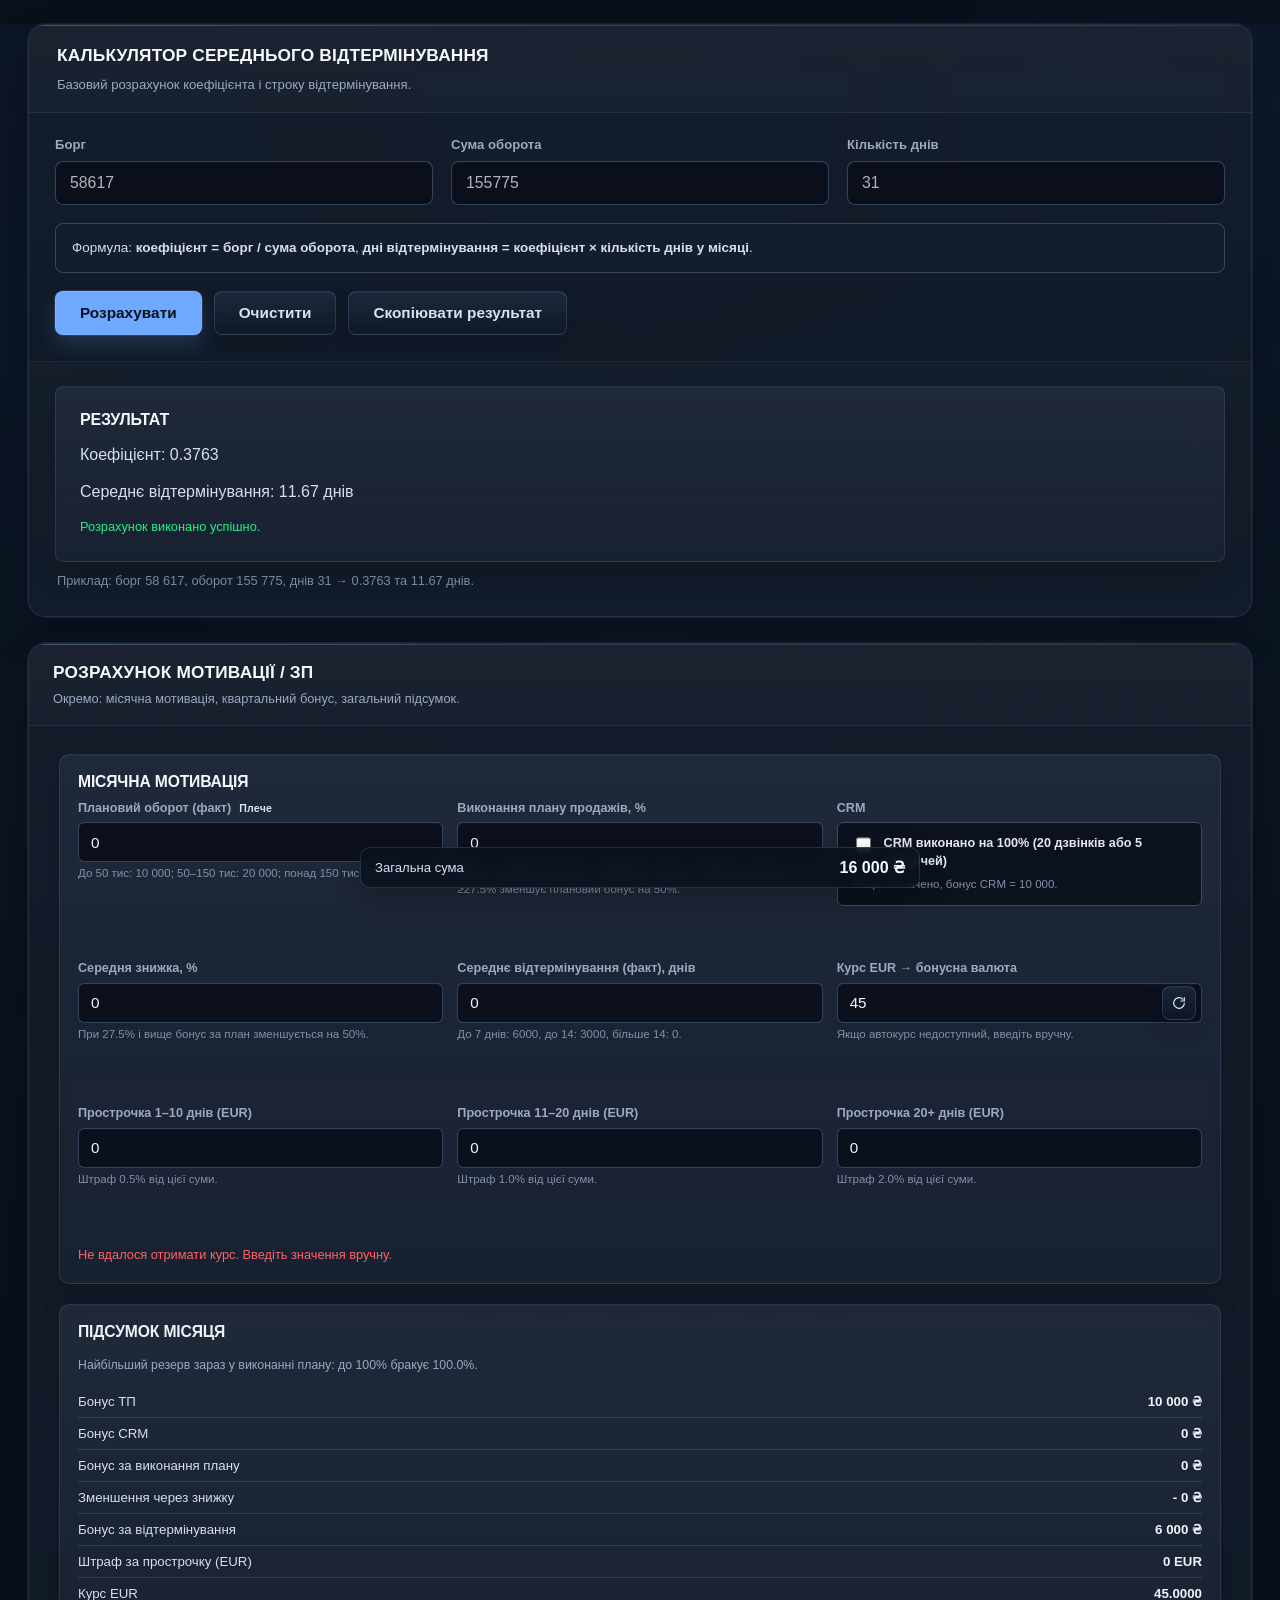
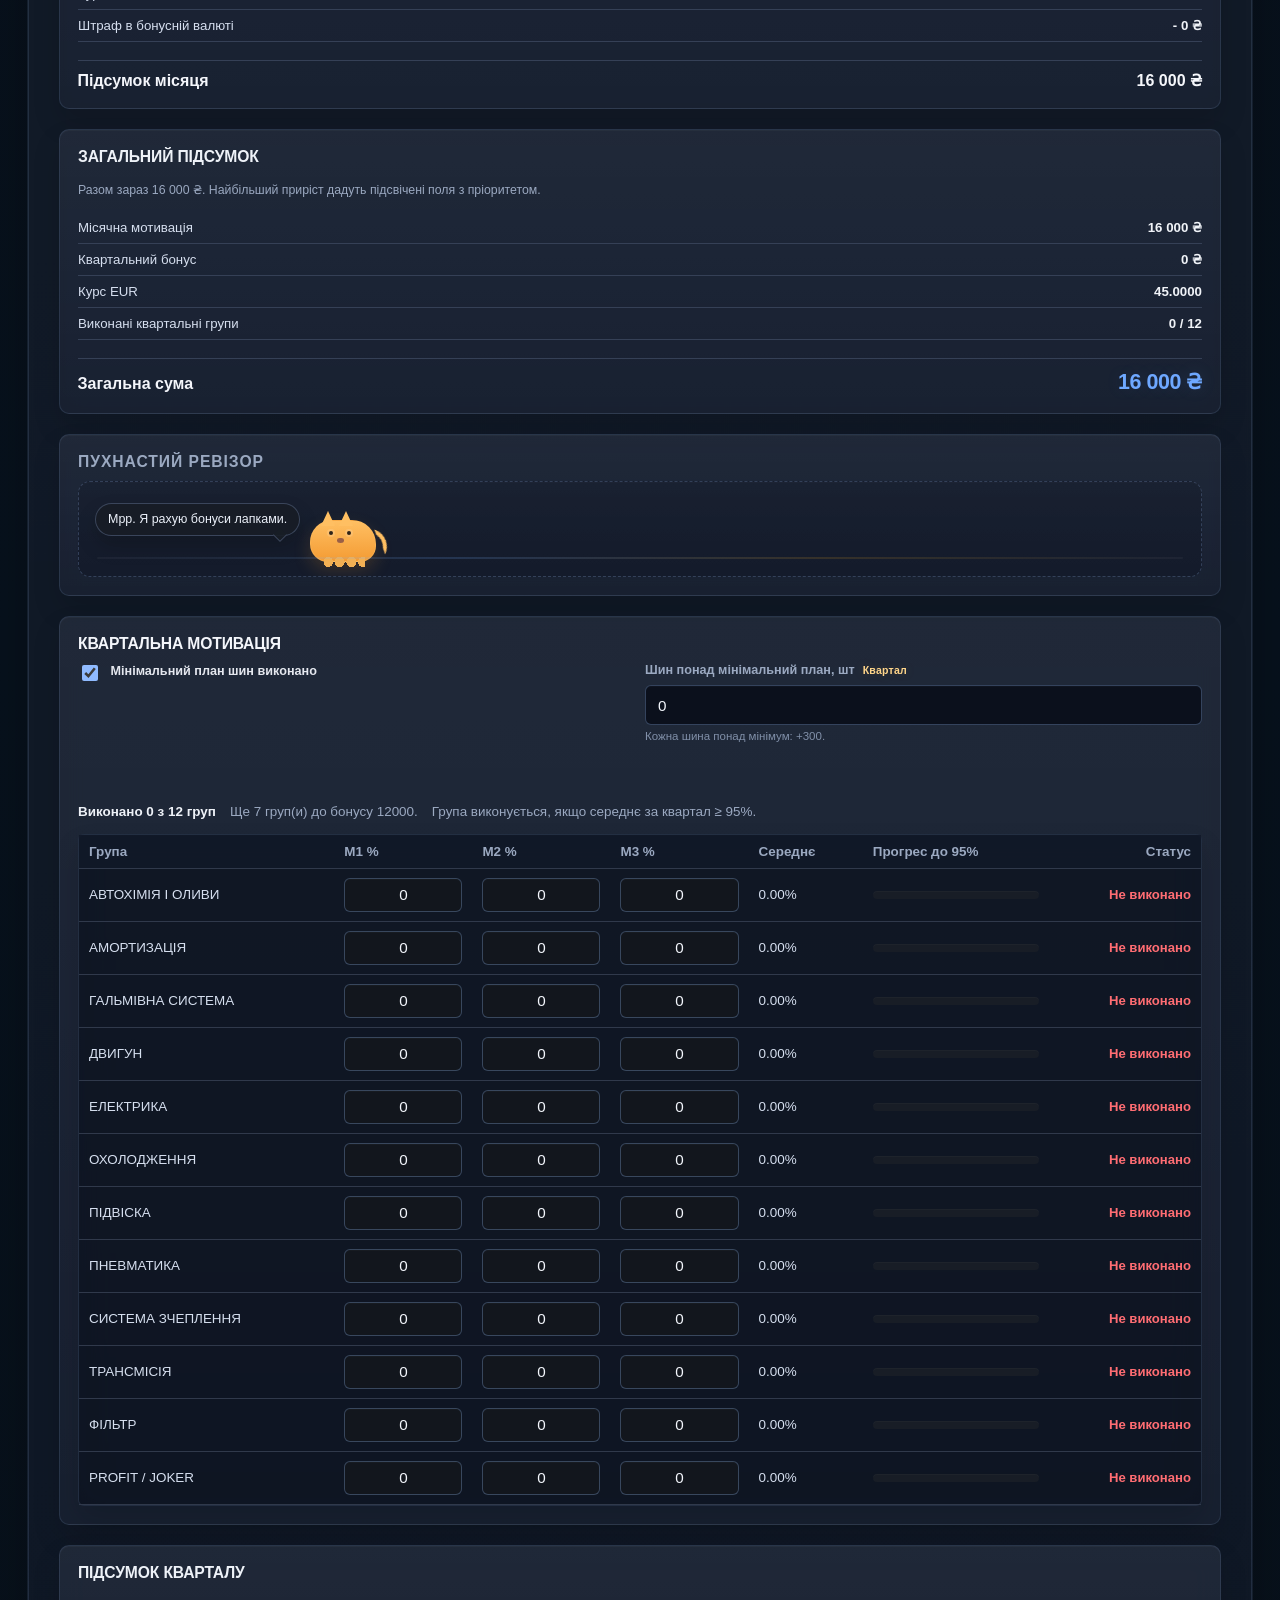
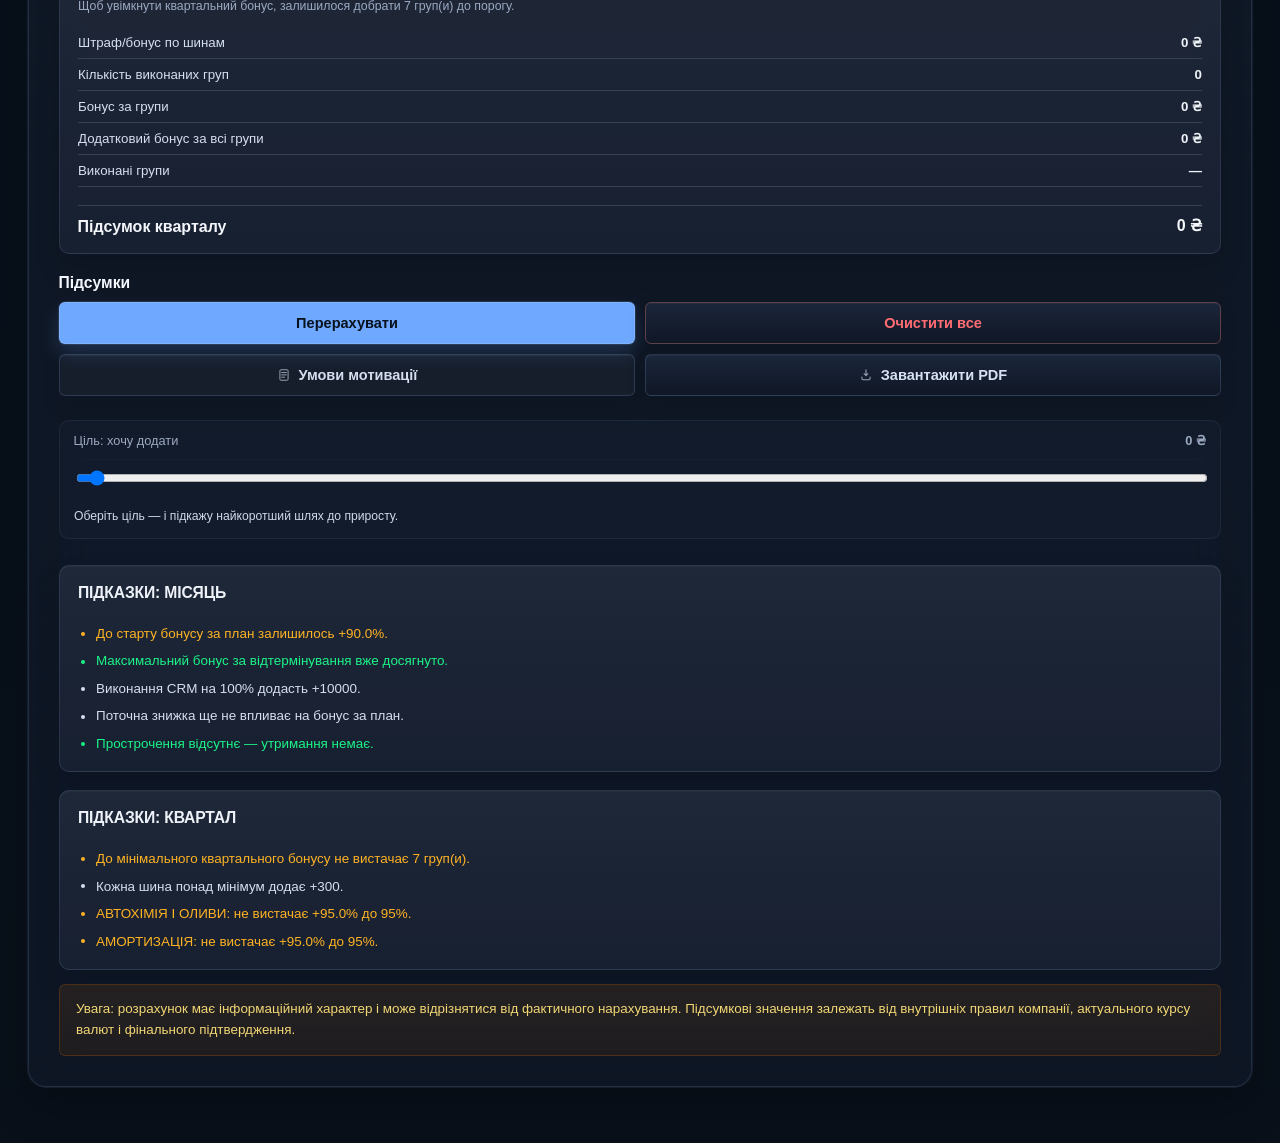
==== commit fb13beb4: "Optimize cat animation runtime for lower UI jank" ====
--- a/docs/index.html
+++ b/docs/index.html
@@ -1122,6 +1122,17 @@
     }
     .easter-cat.is-paused {
       animation-play-state: paused;
+    }
+    .easter-cat.is-paused .easter-cat-body,
+    .easter-cat.is-paused .easter-cat-tail {
+      animation-play-state: paused;
+    }
+    .easter-cat.is-lite {
+      animation-duration: 30s;
+    }
+    .easter-cat.is-lite .easter-cat-body,
+    .easter-cat.is-lite .easter-cat-tail {
+      animation: none;
     }
     .easter-cat-bubble {
       position: relative;
@@ -1778,6 +1789,7 @@
   let catResumeTimer = null;
   let catVisible = true;
   const prefersReducedMotion = window.matchMedia('(prefers-reduced-motion: reduce)');
+  const catLiteMode = prefersReducedMotion.matches || (navigator.hardwareConcurrency && navigator.hardwareConcurrency <= 4);
   const catLines = [
     'Мрр. Я рахую бонуси лапками.',
     'Якщо що, я за зелені progress bar.',
@@ -2554,6 +2566,7 @@
     calculateDelay(); calculateMotivation(); setMStatus('Усі поля очищено.', 'ok');
   });
   if (easterCat) {
+    if (catLiteMode) easterCat.classList.add('is-lite');
     easterCat.addEventListener('click', () => {
       setCatLine(catLineIndex + 1, true);
       pauseCatTemporarily(1600);
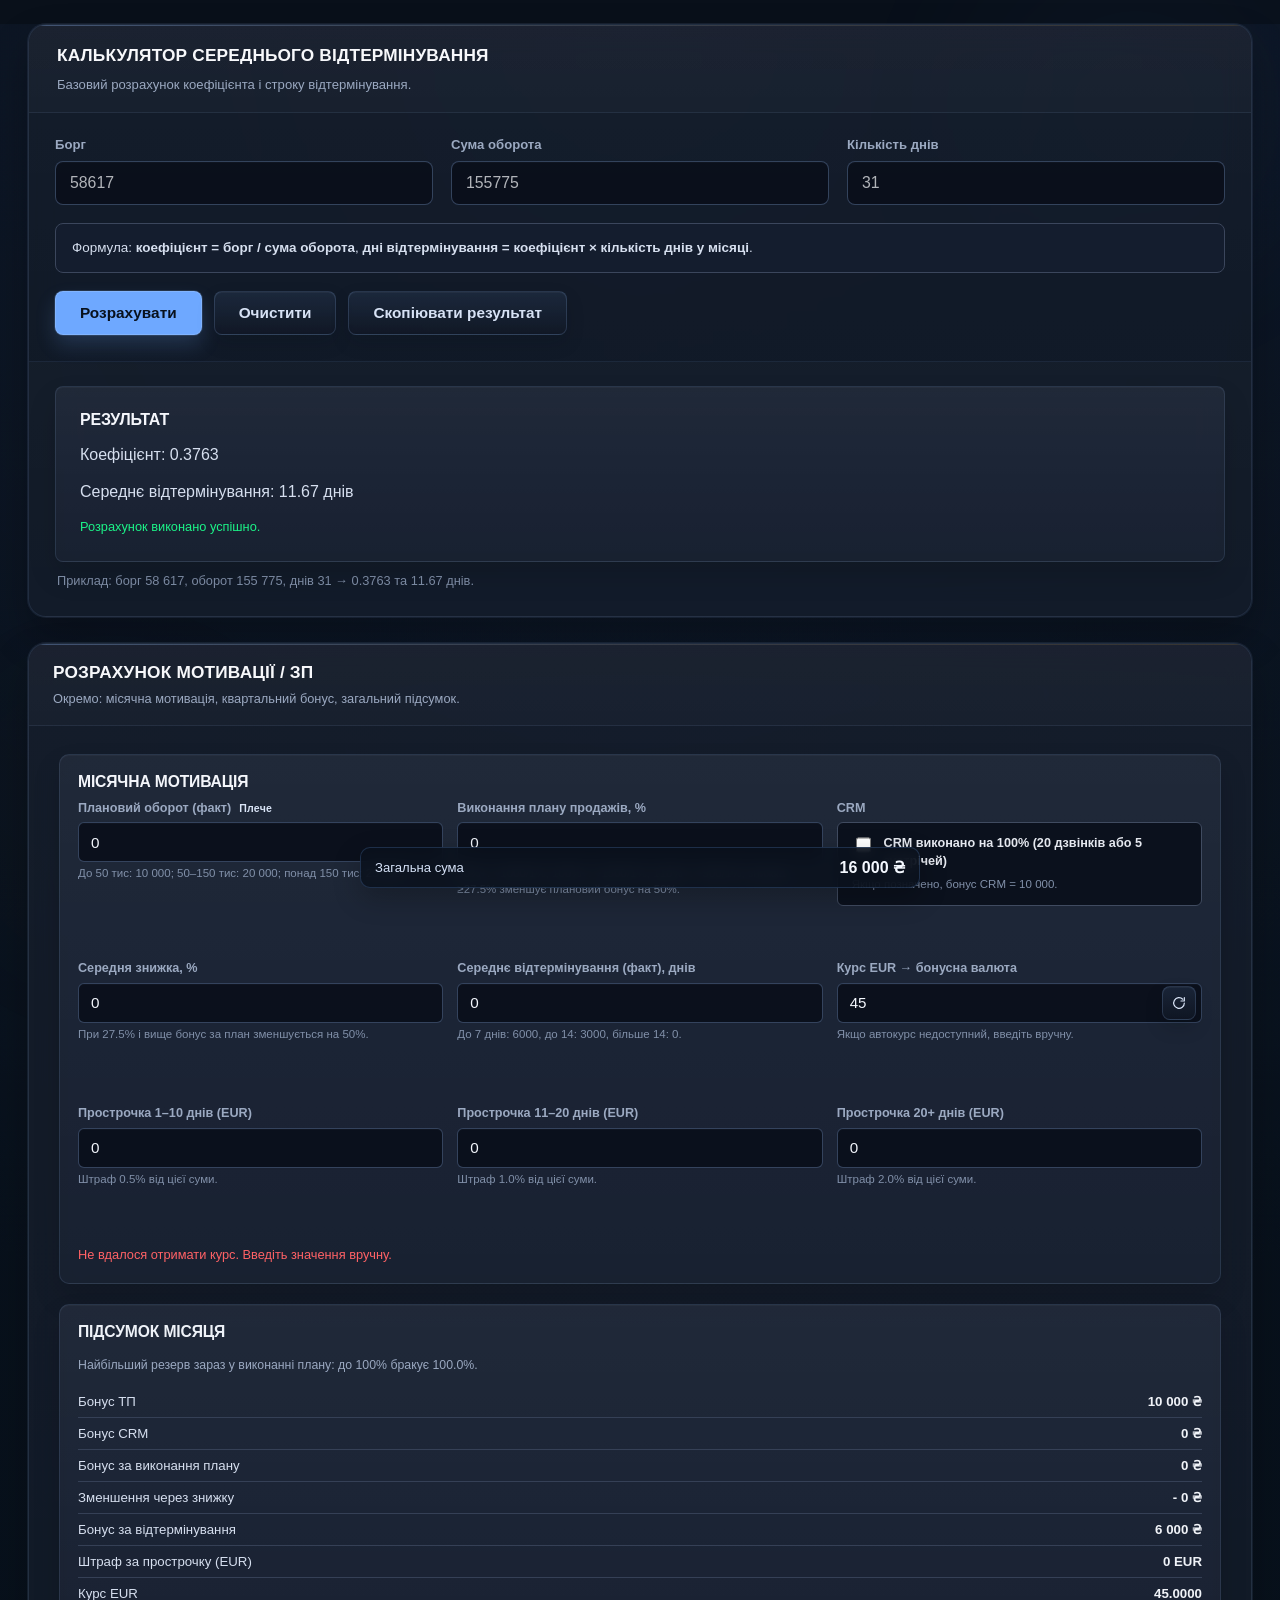
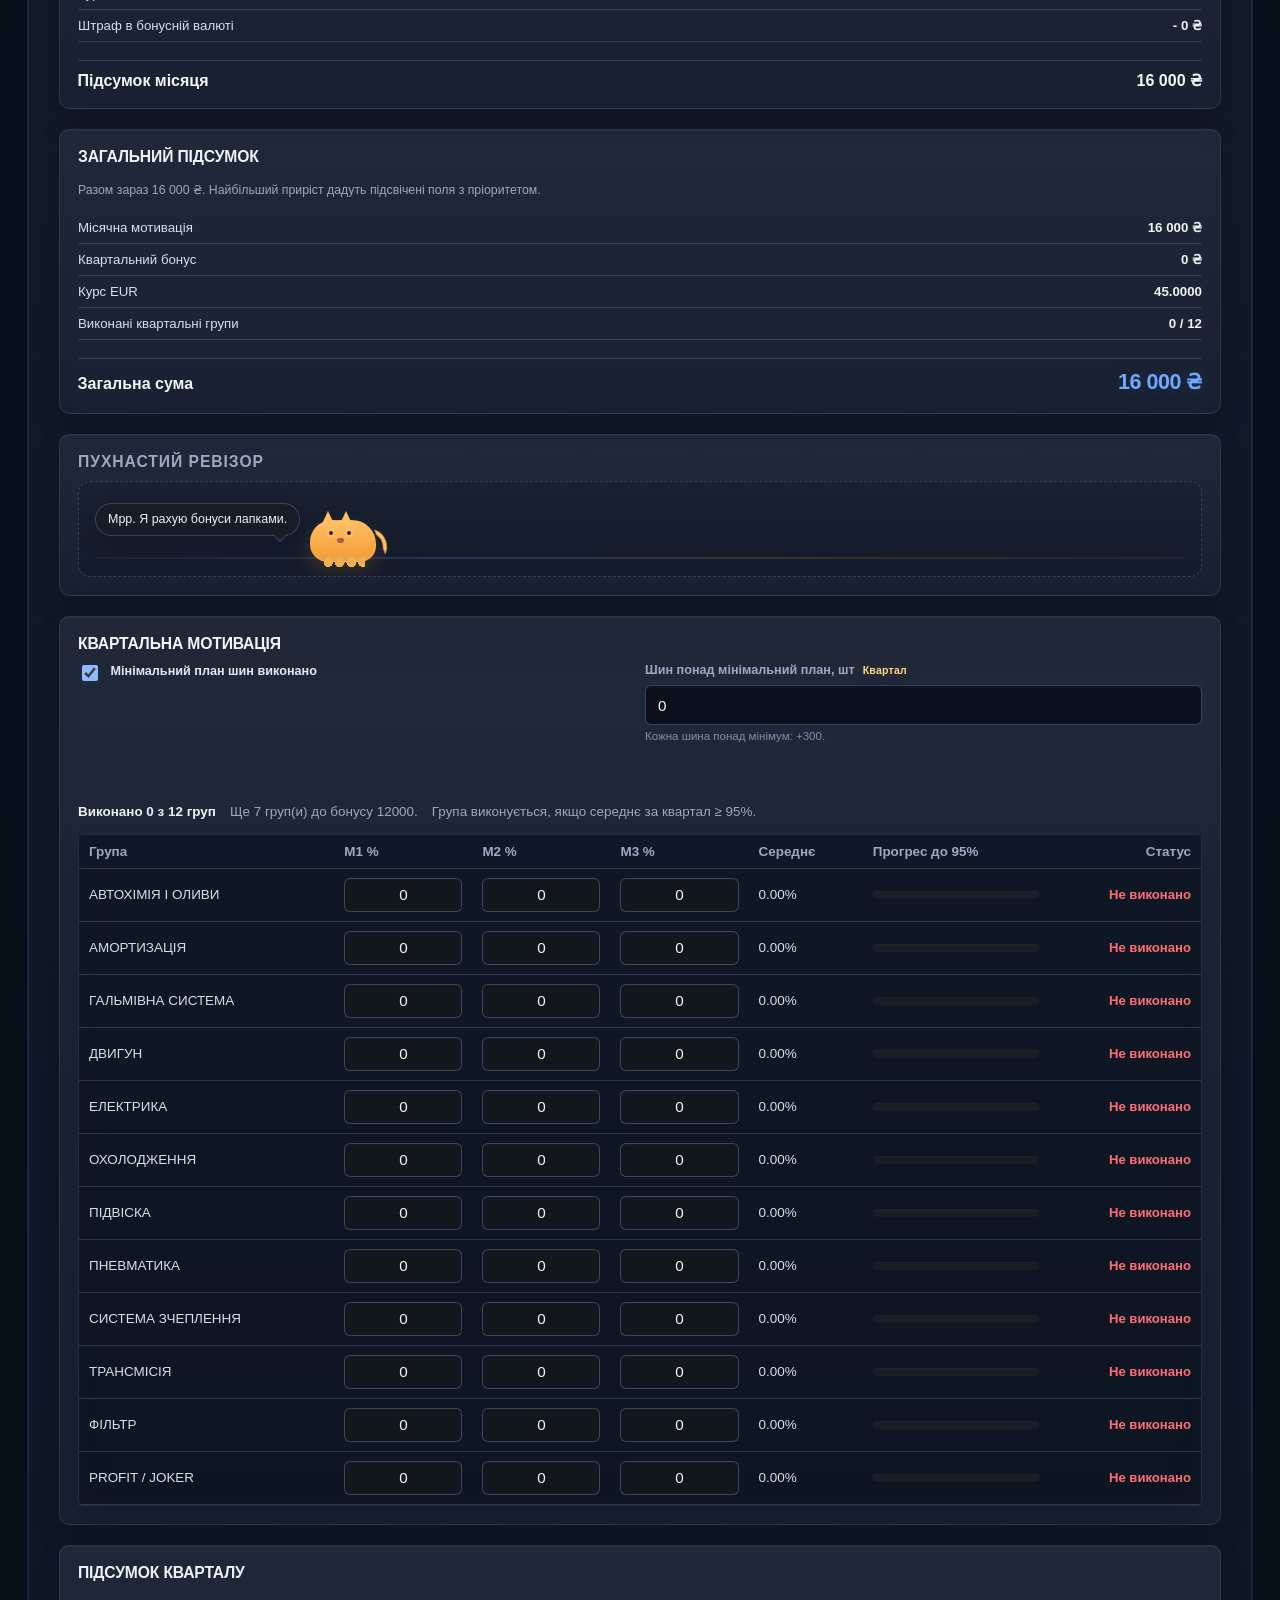
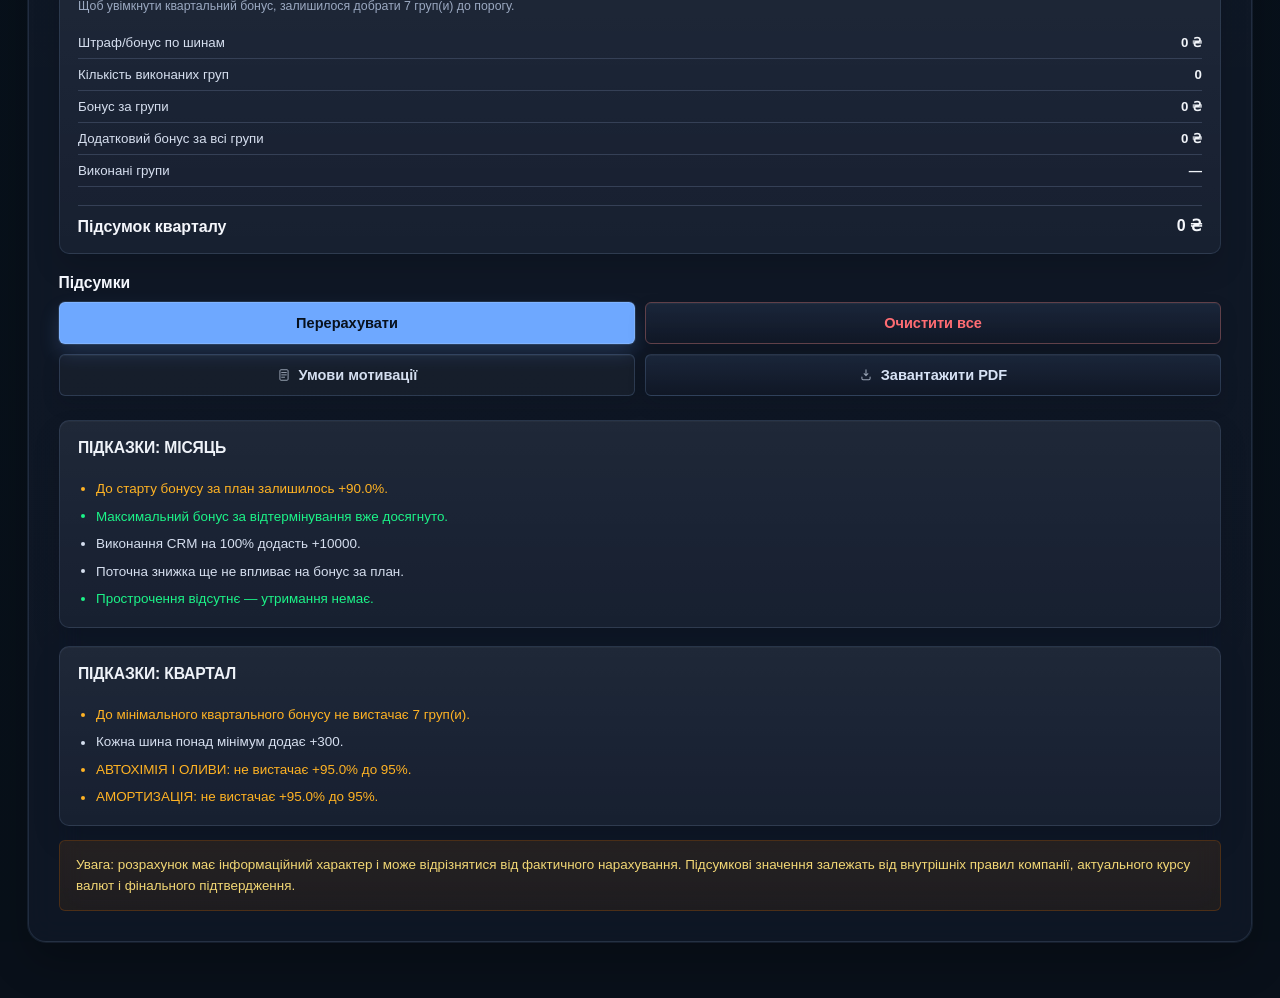
==== commit 4c35ed85: "Remove target advisor block from summary section" ====
--- a/docs/index.html
+++ b/docs/index.html
@@ -895,30 +895,6 @@
     .summary-grid {
       display: grid;
       gap: 18px;
-    }
-    .target-advisor {
-      margin-bottom: 12px;
-      padding: 12px 14px;
-      border: 1px solid var(--line-subtle);
-      border-radius: 10px;
-      background: rgba(255,255,255,.015);
-      display: grid;
-      gap: 8px;
-    }
-    .target-advisor-head {
-      display: flex;
-      justify-content: space-between;
-      align-items: center;
-      gap: 10px;
-      font-size: .8rem;
-      color: var(--muted);
-    }
-    .target-advisor input[type="range"] { width: 100%; }
-    .target-advisor-note {
-      margin: 0;
-      font-size: .76rem;
-      color: #cfd9ea;
-      line-height: 1.45;
     }
     .sticky-total {
       position: fixed;
@@ -1608,14 +1584,6 @@
 
       <section class="card summary-section">
         <div id="errorSummary" class="error-summary" role="alert" hidden></div>
-        <div class="target-advisor">
-          <div class="target-advisor-head">
-            <span>Ціль: хочу додати</span>
-            <strong id="targetGainOut" class="mono">0 ₴</strong>
-          </div>
-          <input id="targetGain" type="range" min="0" max="40000" step="500" value="0" />
-          <p id="targetPlanAdvice" class="target-advisor-note">Оберіть ціль — і підкажу найкоротший шлях до приросту.</p>
-        </div>
         <div class="summary-grid summary-grid--hints">
           <section class="hints">
             <h4>Підказки: місяць</h4>
@@ -1771,9 +1739,6 @@
   const pdfAllTotal = byId('pdfAllTotal');
   const pdfTimestamp = byId('pdfTimestamp');
   const stickyAllTotal = byId('stickyAllTotal');
-  const targetGainInput = byId('targetGain');
-  const targetGainOut = byId('targetGainOut');
-  const targetPlanAdvice = byId('targetPlanAdvice');
   const summaryMiniCard = document.querySelector('.summary-mini');
   const touched = new Set();
   const priorityFields = new Set();
@@ -2382,56 +2347,6 @@
     return hints;
   }
 
-  function updateTargetAdvisor(monthly, quarter) {
-    if (!targetGainInput || !targetPlanAdvice || !targetGainOut) return;
-    const rawTarget = Math.max(0, Number(targetGainInput.value) || 0);
-    targetGainOut.textContent = money(rawTarget);
-    if (rawTarget <= 0) {
-      targetPlanAdvice.textContent = 'Оберіть ціль — і підкажу найкоротший шлях до приросту.';
-      return;
-    }
-
-    const steps = [];
-    const pushStep = (gain, text) => {
-      if (gain > 0) steps.push({ gain, text });
-    };
-
-    if (monthly.avgDiscount >= 27.5 && monthly.discountReduce > 0) {
-      pushStep(monthly.discountReduce, `Знизити середню знижку нижче 27.5%: +${money(monthly.discountReduce)}.`);
-    }
-
-    if (quarter.doneCount < 10) {
-      const nextCount = quarter.doneCount + 1;
-      const nextGain = groupsBonusByCount(nextCount) - groupsBonusByCount(quarter.doneCount);
-      const closest = quarter.results.filter((r) => !r.done).sort((a, b) => a.avg - b.avg).slice(-1)[0];
-      if (closest && nextGain > 0) {
-        pushStep(nextGain, `${closest.name}: добрати ${(95 - closest.avg).toFixed(1)}% до 95% (+${money(nextGain)}).`);
-      }
-    }
-
-    const perPercentGain = Math.max(0, planBonusByPercent(monthly.planPercent + 1) - planBonusByPercent(monthly.planPercent)) * (monthly.avgDiscount >= 27.5 ? 0.5 : 1);
-    if (perPercentGain > 0 && monthly.planPercent < 120) {
-      const needPercent = Math.min(20, Math.max(1, Math.ceil(rawTarget / perPercentGain)));
-      pushStep(perPercentGain * needPercent, `Підняти виконання плану ще на ${needPercent}% (≈ +${money(perPercentGain * needPercent)}).`);
-    }
-
-    if (monthly.avgDelay > 14) pushStep(3000, 'Опустити відтермінування до 14 днів: +3 000.');
-    if (monthly.avgDelay > 7) pushStep(6000, 'Опустити відтермінування до 7 днів: +6 000.');
-
-    steps.sort((a, b) => b.gain - a.gain);
-    let covered = 0;
-    const selected = [];
-    for (const step of steps) {
-      selected.push(step.text);
-      covered += step.gain;
-      if (covered >= rawTarget) break;
-    }
-
-    targetPlanAdvice.textContent = selected.length
-      ? selected.slice(0, 3).join(' ')
-      : 'Поточні важелі майже в максимумі. Для приросту цілі потрібні додаткові дані/обсяги.';
-  }
-
   function scheduleMotivationCalculation(){
     if (motivationFrameId) return;
     motivationFrameId = requestAnimationFrame(() => {
@@ -2449,7 +2364,6 @@
     updateFieldPriorities(monthly, quarter);
     updateSummaryNotes(monthly, quarter, monthly.total + quarter.total);
     updateRewardState(monthly, quarter);
-    updateTargetAdvisor(monthly, quarter);
     renderPdfReport(monthly, quarter);
     saveCalculatorState();
     return { monthly, quarter, total: monthly.total + quarter.total };
@@ -2549,7 +2463,6 @@
     });
     ['crmDone','tiresMinMet'].forEach(id=>byId(id).addEventListener('change', scheduleMotivationCalculation));
     groupInputs.forEach((input)=>input.addEventListener('input', scheduleMotivationCalculation));
-    if (targetGainInput) targetGainInput.addEventListener('input', scheduleMotivationCalculation);
   }
 
   byId('refreshRate').addEventListener('click', refreshRate);
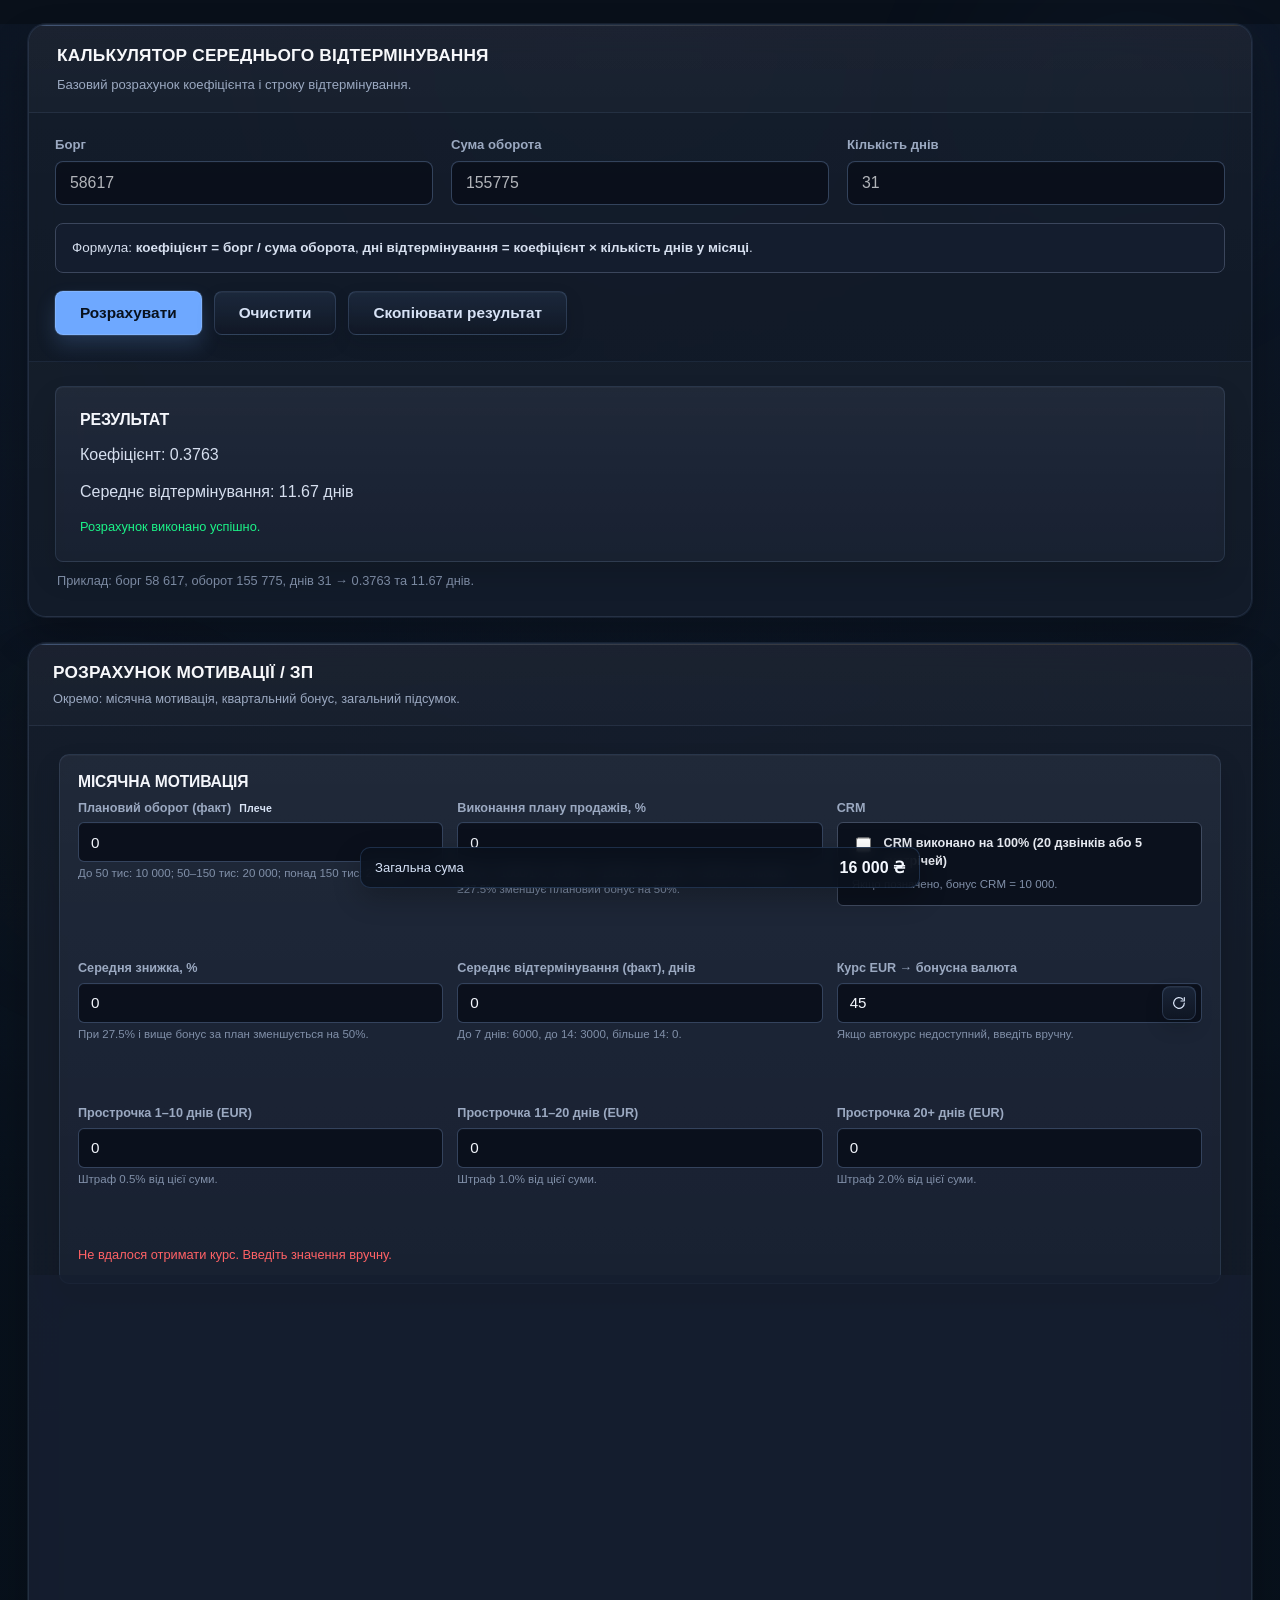
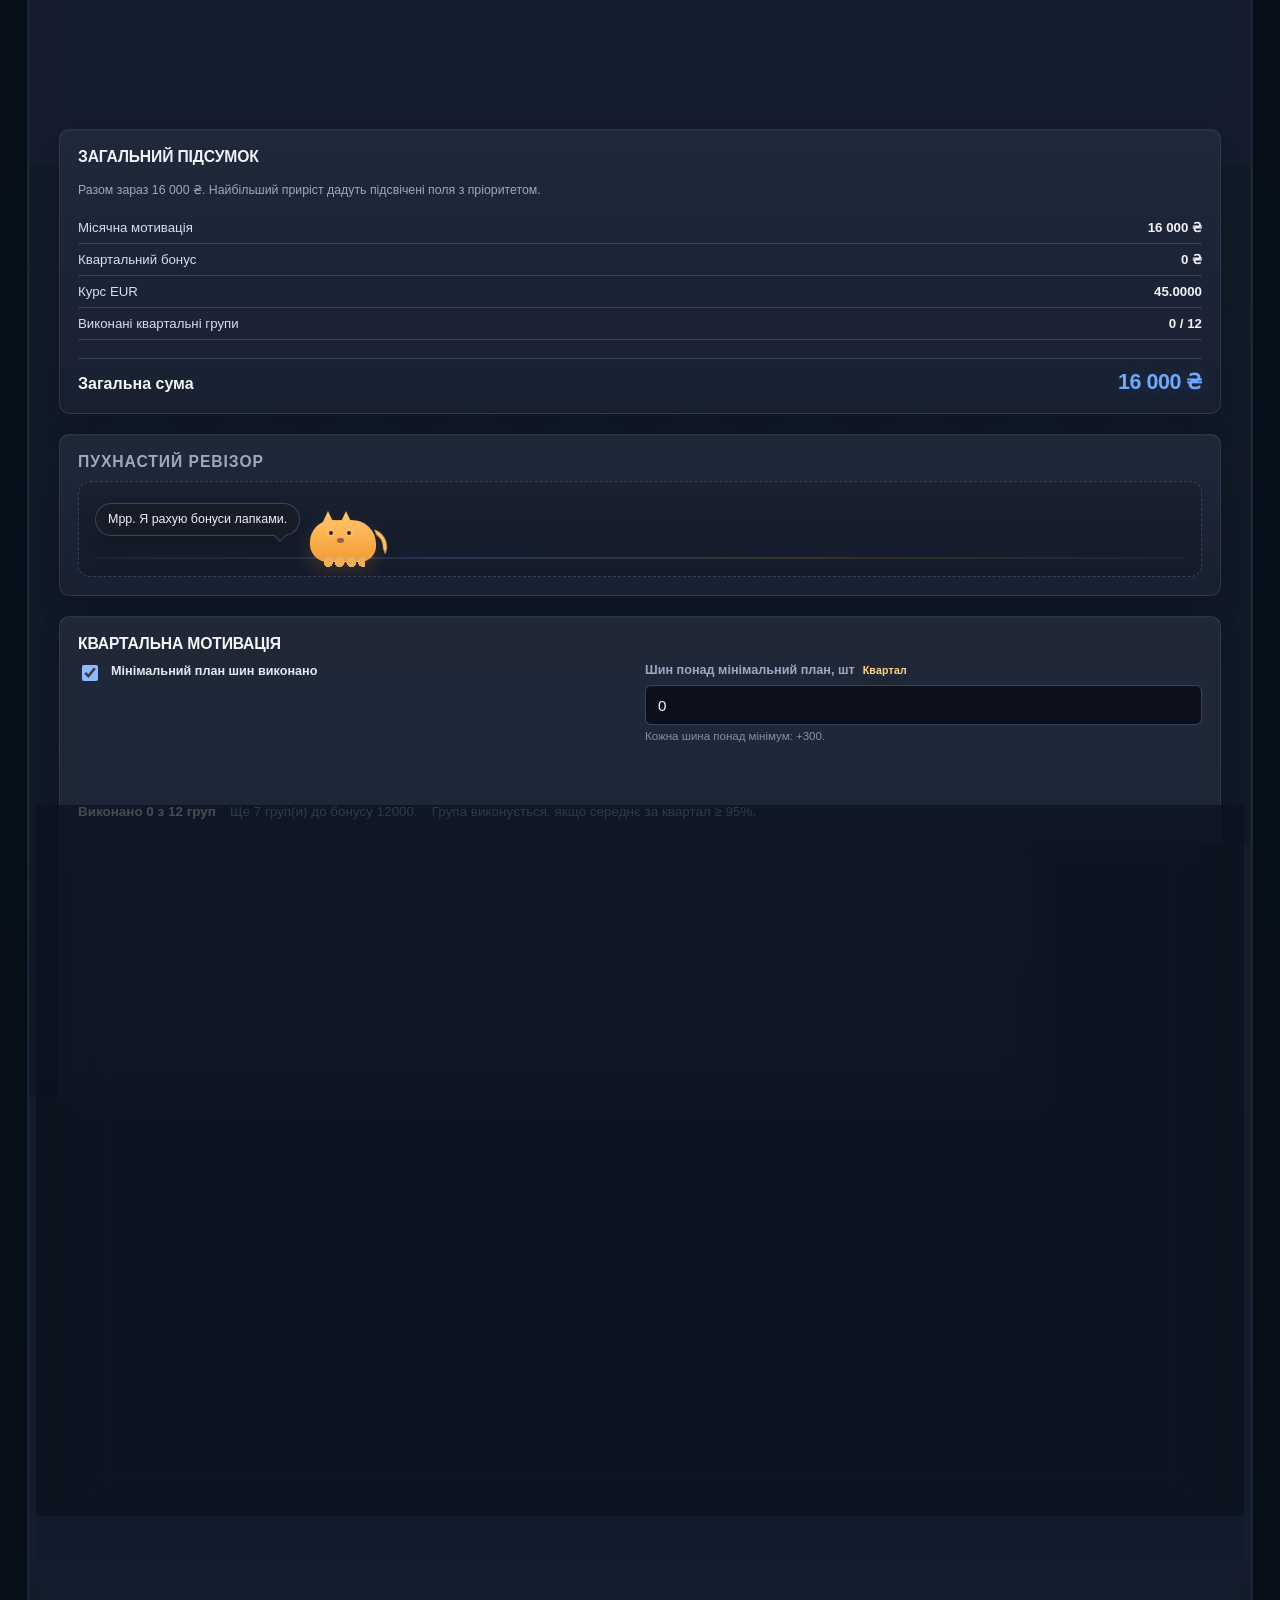
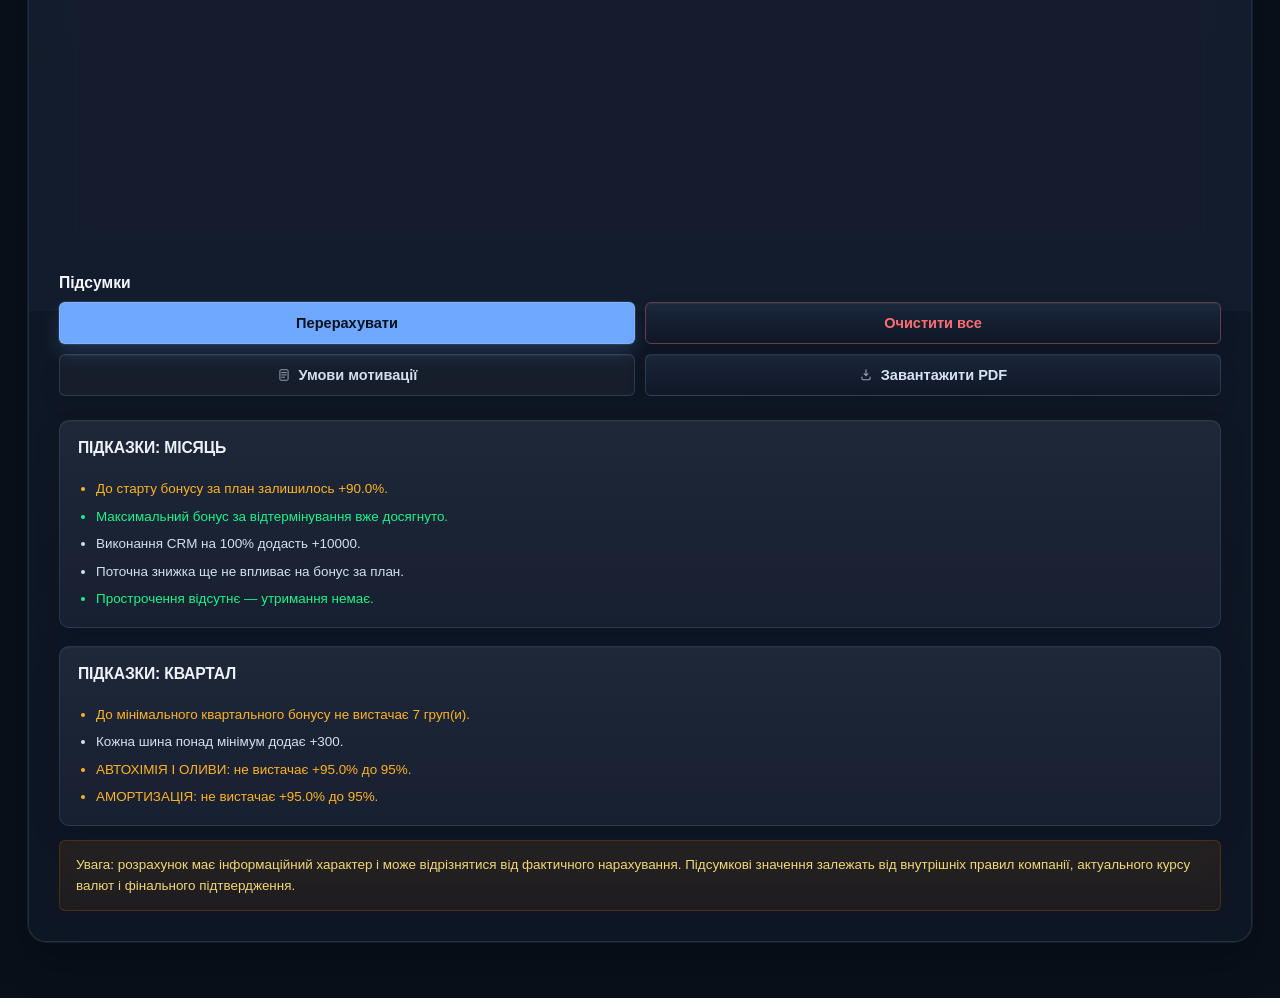
==== commit 40fd5979: "Fix motivation guide modal open/close handlers" ====
--- a/docs/index.html
+++ b/docs/index.html
@@ -1739,6 +1739,9 @@
   const pdfAllTotal = byId('pdfAllTotal');
   const pdfTimestamp = byId('pdfTimestamp');
   const stickyAllTotal = byId('stickyAllTotal');
+  const motivationGuideModal = byId('motivationGuideModal');
+  const openMotivationGuideBtn = byId('openMotivationGuide');
+  const closeMotivationGuideBtn = byId('closeMotivationGuide');
   const summaryMiniCard = document.querySelector('.summary-mini');
   const touched = new Set();
   const priorityFields = new Set();
@@ -2355,6 +2358,14 @@
     });
   }
 
+  function setGuideModalOpen(isOpen){
+    if (!motivationGuideModal) return;
+    motivationGuideModal.hidden = !isOpen;
+    motivationGuideModal.setAttribute('aria-hidden', isOpen ? 'false' : 'true');
+    if (isOpen) closeMotivationGuideBtn?.focus({ preventScroll: true });
+    else openMotivationGuideBtn?.focus({ preventScroll: true });
+  }
+
   function calculateMotivation(){
     const monthly = calcMonthly();
     const quarter = calcQuarter();
@@ -2466,6 +2477,14 @@
   }
 
   byId('refreshRate').addEventListener('click', refreshRate);
+  openMotivationGuideBtn?.addEventListener('click', () => setGuideModalOpen(true));
+  closeMotivationGuideBtn?.addEventListener('click', () => setGuideModalOpen(false));
+  motivationGuideModal?.addEventListener('click', (event) => {
+    if (event.target === motivationGuideModal) setGuideModalOpen(false);
+  });
+  document.addEventListener('keydown', (event) => {
+    if (event.key === 'Escape' && motivationGuideModal && !motivationGuideModal.hidden) setGuideModalOpen(false);
+  });
   byId('recalcMotivation').addEventListener('click', ()=>{ if (!validateAllInputs()) { setMStatus('Виправте помилки перед перерахунком.', 'error'); return; } calculateMotivation(); setMStatus('Розрахунок оновлено.', 'ok'); });
   byId('downloadPdf').addEventListener('click', ()=>{ const stamp = new Date().toLocaleString('uk-UA'); printMeta.textContent = `Дата друку: ${stamp}`; pdfTimestamp.textContent = `Сформовано: ${stamp}`; setMStatus('Підготовлено короткий PDF-звіт.', 'ok'); window.print(); });
   byId('clearAll').addEventListener('click', ()=>{
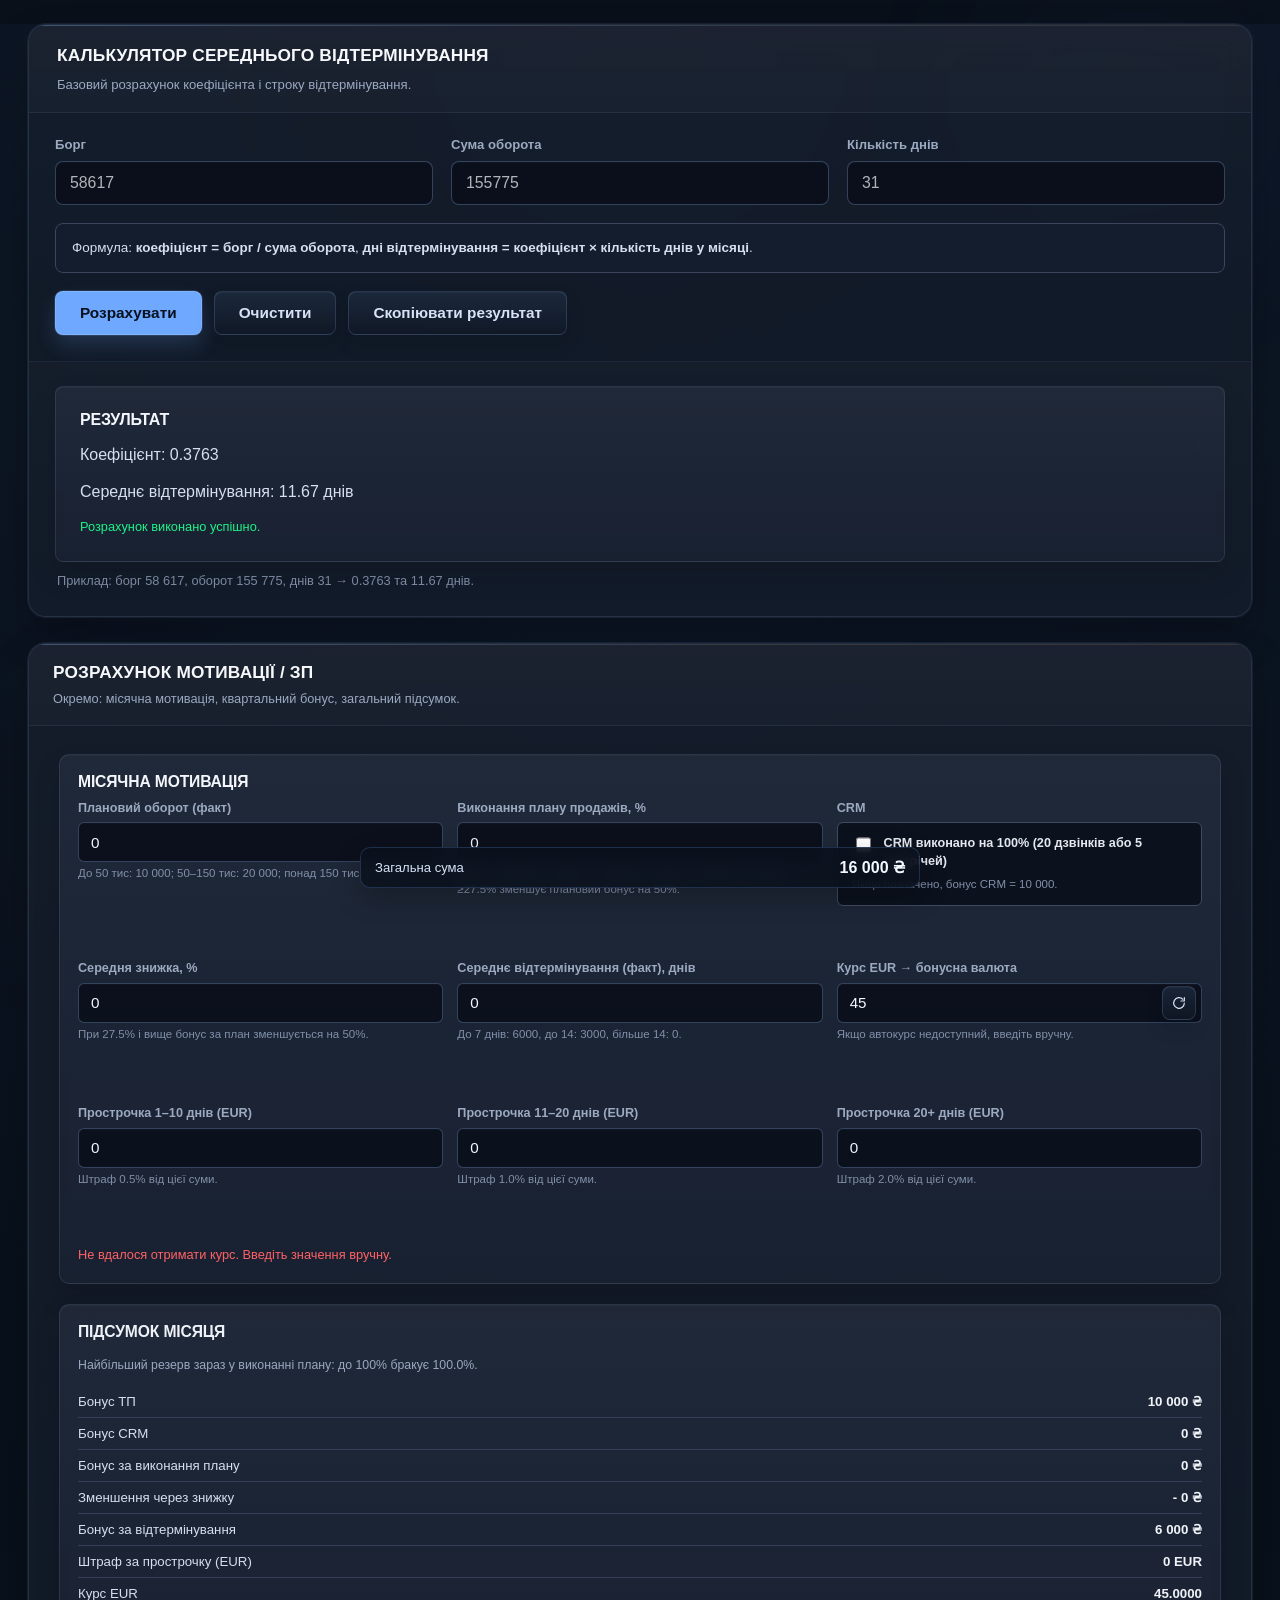
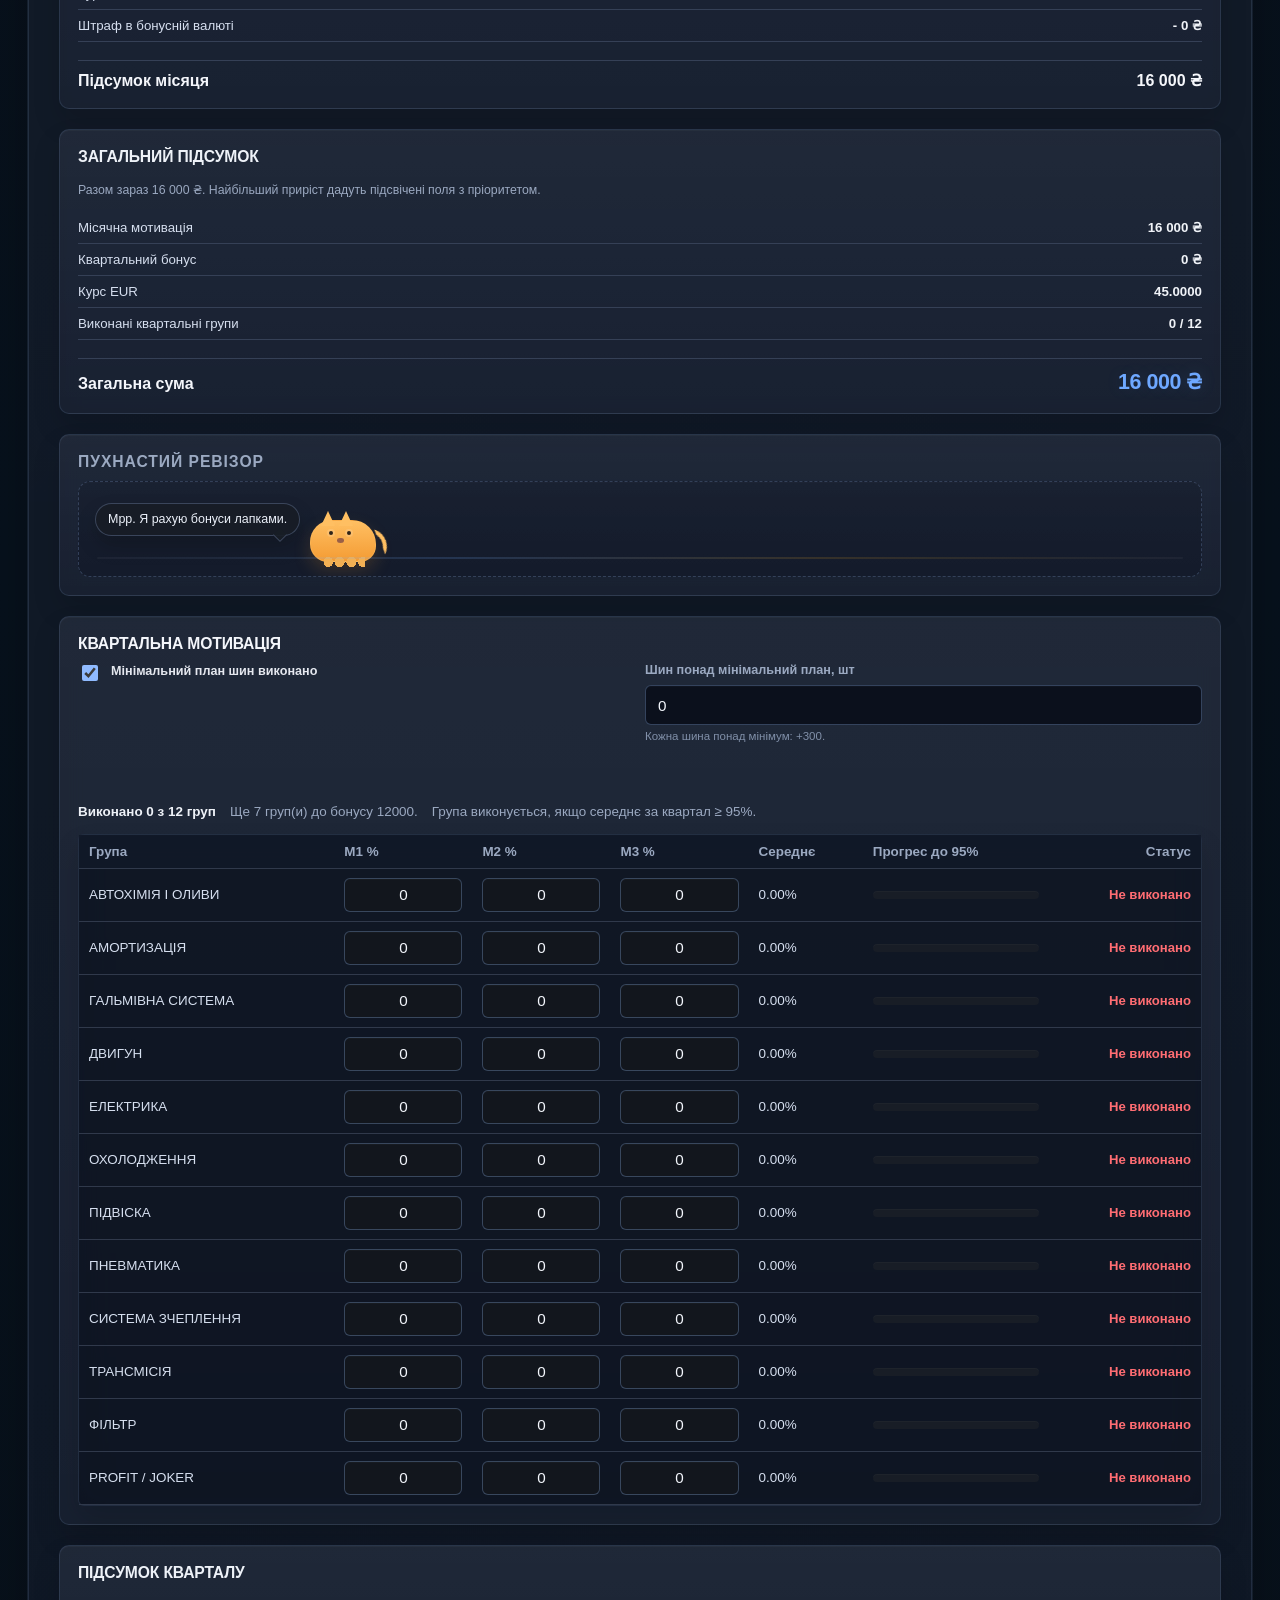
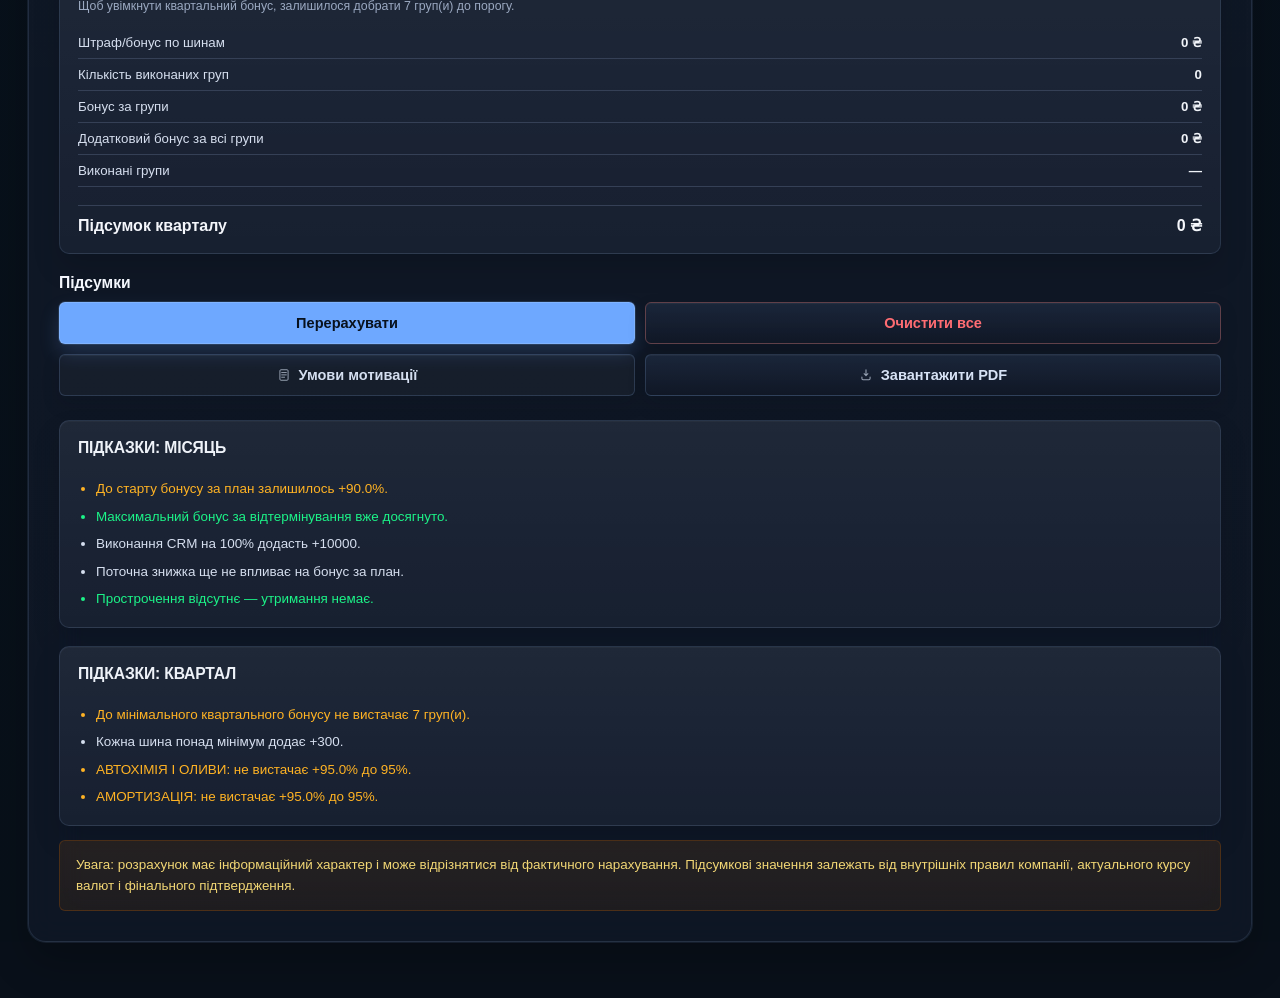
==== commit 1ce4a90b: "Remove priority badge text that shifts quarterly layout" ====
--- a/docs/index.html
+++ b/docs/index.html
@@ -2054,14 +2054,14 @@
     resetPriorities();
     if (monthly.avgDelay > 7) setPriority('avgDelayFact', monthly.avgDelay > 14 ? 'high' : 'soft');
     if (monthly.avgDiscount >= 24) setPriority('avgDiscount', monthly.avgDiscount >= 27.5 ? 'high' : 'soft');
-    if (!byId('crmDone').checked) setPriority('planTurnover', 'soft', 'Плече');
+    if (!byId('crmDone').checked) setPriority('planTurnover', 'soft');
     const overdueMap = [
       { id: 'overdue1', value: monthly.overdue1 },
       { id: 'overdue2', value: monthly.overdue2 },
       { id: 'overdue3', value: monthly.overdue3 }
     ].sort((a, b) => b.value - a.value);
     if (overdueMap[0].value > 0) setPriority(overdueMap[0].id, 'high');
-    if (!byId('tiresMinMet').checked || quarter.doneCount < 7) setPriority('tiresOver', quarter.doneCount < 7 ? 'high' : 'soft', 'Квартал');
+    if (!byId('tiresMinMet').checked || quarter.doneCount < 7) setPriority('tiresOver', quarter.doneCount < 7 ? 'high' : 'soft');
   }
 
   function updateSummaryNotes(monthly, quarter, total){
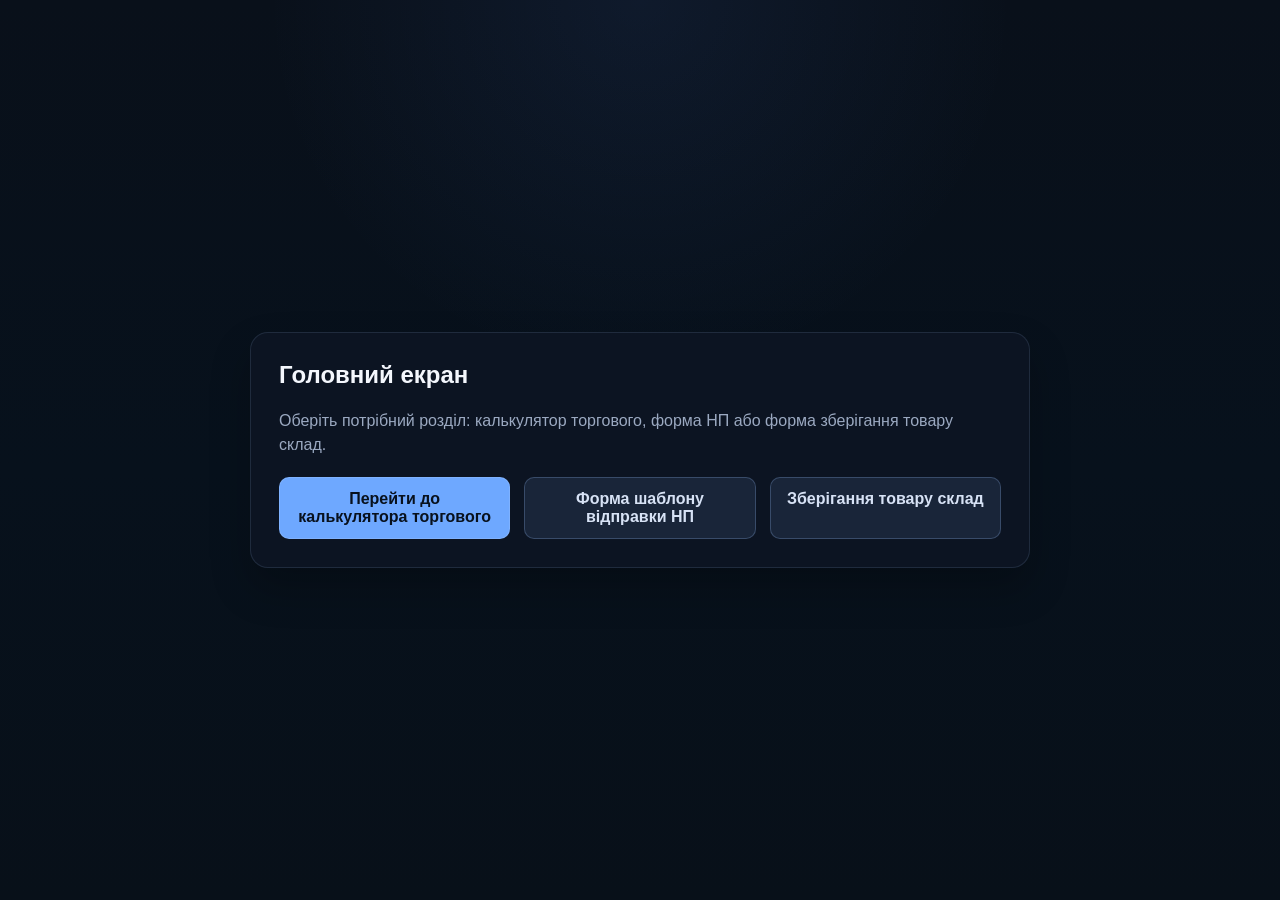
==== commit 2d085dcf: "Sync docs landing page with main home launcher" ====
--- a/docs/index.html
+++ b/docs/index.html
@@ -3,2539 +3,79 @@
 <head>
   <meta charset="UTF-8" />
   <meta name="viewport" content="width=device-width, initial-scale=1.0" />
-  <title>Калькулятори</title>
+  <title>Головний екран</title>
   <style>
     :root {
       --bg: #09101a;
       --surface: rgba(14, 22, 36, .84);
-      --surface-soft: rgba(20, 31, 48, .82);
-      --surface-strong: rgba(10, 16, 28, .92);
-      --surface-contrast: rgba(22, 31, 48, .8);
-      --header: rgba(20, 31, 48, .86);
-      --header-border: rgba(93, 122, 166, .18);
+      --line: rgba(100, 124, 161, .22);
       --text: #f4f7fd;
-      --text-soft: #d6dfef;
       --muted: #9ba9c1;
-      --muted-soft: #8190a9;
-      --line: rgba(100, 124, 161, .22);
-      --line-strong: rgba(118, 150, 197, .38);
-      --line-subtle: rgba(90, 116, 153, .16);
       --accent: #6ea8ff;
       --accent-hover: #8bb9ff;
-      --focus: #8fbeff;
-      --ok: #1cf488;
-      --error: #ff6266;
-      --warn: #ffb324;
       --radius: 18px;
-      --shadow: 0 0 0 1px rgba(83, 106, 142, .18);
     }
     * { box-sizing: border-box; }
-    html { background: var(--bg); }
     body {
-      position: relative;
       margin: 0;
+      min-height: 100vh;
       font-family: "Segoe UI", Roboto, Arial, sans-serif;
+      color: var(--text);
       background:
         radial-gradient(circle at top, rgba(88, 144, 255, .08), transparent 34%),
         linear-gradient(180deg, #09101a 0%, #07111c 52%, #081019 100%);
-      color: var(--text);
-      min-height: 100vh;
+      display: grid;
+      place-items: center;
+      padding: 24px;
     }
-    body::before,
-    body::after {
-      content: "";
-      position: fixed;
-      inset: auto;
-      width: 34rem;
-      height: 34rem;
-      border-radius: 50%;
-      pointer-events: none;
-      filter: blur(70px);
-      opacity: .18;
-      z-index: 0;
-    }
-    body::before {
-      top: -10rem;
-      right: -8rem;
-      background: radial-gradient(circle, rgba(110,168,255,.24) 0%, rgba(110,168,255,0) 70%);
-    }
-    body::after {
-      left: -10rem;
-      bottom: -12rem;
-      background: radial-gradient(circle, rgba(255,179,36,.1) 0%, rgba(255,179,36,0) 72%);
-    }
-    .page {
-      position: relative;
-      z-index: 1;
-      width: min(1620px, calc(100% - 56px));
-      margin: 24px auto 56px;
-      display: grid;
-      gap: 26px;
-    }
-    .screen {
-      position: relative;
-      background:
-        linear-gradient(180deg, rgba(255,255,255,.03), rgba(255,255,255,.008)),
-        var(--surface);
+    .home {
+      width: min(780px, 100%);
+      background: var(--surface);
       border: 1px solid var(--line);
       border-radius: var(--radius);
-      overflow: hidden;
-      box-shadow: var(--shadow), 0 20px 40px rgba(0,0,0,.24);
-      backdrop-filter: blur(14px) saturate(116%);
-      -webkit-backdrop-filter: blur(14px) saturate(116%);
+      padding: 28px;
+      box-shadow: 0 20px 40px rgba(0,0,0,.24);
+      display: grid;
+      gap: 20px;
     }
-    .screen::before {
-      content: "";
-      position: absolute;
-      inset: 0 0 auto;
-      height: 1px;
-      background: linear-gradient(90deg, rgba(143,190,255,.32), rgba(255,255,255,.12) 45%, rgba(255,179,36,.12) 100%);
-      pointer-events: none;
-    }
-    .screen-head {
-      padding: 20px 28px 18px;
-      border-bottom: 1px solid var(--line-subtle);
-      background:
-        linear-gradient(180deg, rgba(255,255,255,.02), rgba(255,255,255,.006)),
-        rgba(255,255,255,.008);
-      position: relative;
-    }
-    .screen-head::before { display: none; }
-    .screen-head h1,
-    .screen-head h2 {
-      margin: 0;
-      font-size: 1.08rem;
-      line-height: 1.25;
-      letter-spacing: .01em;
-      color: #f7f8fb;
-      font-weight: 800;
-      text-transform: uppercase;
-    }
-    .screen-head p {
-      margin: 8px 0 0;
-      color: var(--muted);
-      font-size: .82rem;
-      line-height: 1.45;
-    }
-    .workspace {
-      display: grid;
-      grid-template-columns: minmax(0, 3.3fr) minmax(340px, 1.25fr);
-      align-items: start;
-    }
-    .form-col,
-    .result-col {
-      padding: 24px 26px 26px;
-    }
-    .form-col {
-      border-right: 1px solid var(--line-subtle);
-    }
-    .result-col {
-      background: rgba(255,255,255,.015);
-    }
-    .section-grid { display: grid; gap: 18px; }
-    .fields-3,
-    .fields-2,
-    .fields-4 {
-      display: grid;
-      gap: 18px;
-    }
-    .fields-3 { grid-template-columns: repeat(3,minmax(0,1fr)); }
-    .fields-2 { grid-template-columns: repeat(2,minmax(0,1fr)); }
-    .fields-4 { grid-template-columns: repeat(4,minmax(0,1fr)); }
-    .field {
-      position: relative;
-      display: grid;
-      gap: 8px;
-      align-content: start;
-    }
-    .monthly-grid {
+    h1 { margin: 0; font-size: 1.5rem; }
+    p { margin: 0; color: var(--muted); line-height: 1.5; }
+    .actions {
       display: grid;
       grid-template-columns: repeat(3, minmax(0, 1fr));
-      gap: 22px 18px;
-      align-items: start;
-    }
-    .monthly-field {
-      min-height: 132px;
-      align-content: start;
-    }
-    label {
-      font-size: .82rem;
-      font-weight: 700;
-      color: var(--muted);
-      line-height: 1.25;
-      transition: color .18s ease, transform .18s ease;
-    }
-    input,
-    select {
-      width: 100%;
-      min-height: 44px;
-      border: 1px solid var(--line-strong);
-      border-radius: 8px;
-      padding: 10px 14px;
-      font-size: .99rem;
-      color: var(--text);
-      background: var(--surface-strong);
-      outline: none;
-      box-shadow: inset 0 1px 0 rgba(255,255,255,.02);
-      transition: border-color .18s ease, box-shadow .18s ease, background-color .18s ease, transform .18s ease;
-    }
-    input[type="number"] {
-      -moz-appearance: textfield;
-      appearance: textfield;
-    }
-    input[type="number"]::-webkit-outer-spin-button,
-    input[type="number"]::-webkit-inner-spin-button {
-      margin: 0;
-      -webkit-appearance: none;
-    }
-    input:hover,
-    select:hover {
-      border-color: #4a5770;
-      background: rgba(31,35,45,.96);
-    }
-    input:focus,
-    select:focus {
-      border-color: var(--focus);
-      box-shadow: 0 0 0 3px rgba(122,151,202,.18);
-      transform: translateY(-1px);
-    }
-    .field:focus-within label { color: #d9e3f4; }
-    input.is-example { color: rgba(243,244,247,.72); }
-    .field-hint {
-      margin: -2px 0 0;
-      font-size: .74rem;
-      color: var(--muted-soft);
-      line-height: 1.38;
-    }
-    .field-msg {
-      min-height: 18px;
-      font-size: .73rem;
-      line-height: 1.32;
-      color: var(--muted-soft);
-    }
-    .field-msg.error { color: var(--error); }
-    .field-msg.ok { display: none; }
-    .field.invalid input { border-color: #7d3a42; box-shadow: 0 0 0 3px rgba(125,58,66,.14); }
-    .field.valid input {
-      border-color: #2d7c54;
-      padding-right: 38px;
-      background-image: url("data:image/svg+xml,%3Csvg xmlns='http://www.w3.org/2000/svg' viewBox='0 0 16 16'%3E%3Cpath fill='none' stroke='%231cf488' stroke-linecap='round' stroke-linejoin='round' stroke-width='2.2' d='M3 8.5l3.1 3.1L13 3.8'/%3E%3C/svg%3E");
-      background-repeat: no-repeat;
-      background-size: 14px 14px;
-      background-position: right 12px center;
-    }
-    .field--with-action.valid input {
-      padding-right: 76px;
-      background-position: right 48px center;
-    }
-    .hint {
-      margin: 0;
-      padding: 14px 16px;
-      border: 1px solid #3b465c;
-      border-radius: 8px;
-      font-size: .84rem;
-      color: var(--text-soft);
-      background: var(--surface-contrast);
-      line-height: 1.45;
-    }
-    .actions {
-      display: flex;
-      flex-wrap: wrap;
-      gap: 12px;
-      align-items: center;
+      gap: 14px;
     }
     .btn {
-      position: relative;
-      overflow: hidden;
-      border: 1px solid transparent;
-      min-height: 44px;
-      padding: 0 24px;
-      border-radius: 8px;
-      font-weight: 700;
-      font-size: .96rem;
-      cursor: pointer;
-      transition: transform .14s ease, border-color .18s ease, background-color .18s ease, color .18s ease, box-shadow .2s ease;
-    }
-    .btn::before {
-      content: "";
-      position: absolute;
-      inset: 0;
-      background: linear-gradient(120deg, transparent 20%, rgba(255,255,255,.14) 50%, transparent 80%);
-      transform: translateX(-135%);
-      transition: transform .45s ease;
-      pointer-events: none;
-    }
-    .btn-primary {
+      display: block;
+      text-decoration: none;
+      text-align: center;
+      min-height: 46px;
+      padding: 12px 16px;
+      border-radius: 10px;
+      border: 1px solid rgba(143,190,255,.5);
       background: var(--accent);
       color: #08111d;
-      border-color: rgba(143,190,255,.58);
-      box-shadow: 0 10px 20px rgba(110,168,255,.18), 0 0 0 1px rgba(143,190,255,.14);
+      font-weight: 700;
+      transition: background-color .15s ease, transform .15s ease;
     }
-    .btn-primary:hover {
-      background: var(--accent-hover);
-      box-shadow: 0 12px 24px rgba(110,168,255,.22), 0 0 16px rgba(110,168,255,.12);
+    .btn:hover { background: var(--accent-hover); transform: translateY(-1px); }
+    .btn-secondary {
+      background: rgba(34,48,71,.64);
+      color: #d7e2f5;
+      border-color: rgba(118,150,197,.34);
     }
-    .btn-secondary {
-      background: linear-gradient(180deg, rgba(34,48,71,.64), rgba(17,24,38,.76));
-      color: #d7e2f5;
-      border-color: rgba(118,150,197,.24);
-      box-shadow: inset 0 1px 0 rgba(255,255,255,.04), 0 8px 18px rgba(6,11,20,.16);
-    }
-    .btn-secondary:hover {
-      background: linear-gradient(180deg, rgba(41,57,84,.8), rgba(19,28,45,.88));
-      border-color: rgba(143,190,255,.34);
-      box-shadow: 0 10px 20px rgba(8,14,24,.2), 0 0 12px rgba(110,168,255,.08);
-    }
-    .btn:focus-visible {
-      outline: none;
-      box-shadow: 0 0 0 3px rgba(122,151,202,.2);
-    }
-    .btn:hover {
-      transform: translateY(-1px);
-    }
-    .btn:hover::before { transform: translateX(135%); }
-    .btn:active { transform: translateY(1px); }
-    .btn.copied {
-      background: rgba(28,244,136,.12);
-      border-color: rgba(28,244,136,.35);
-      color: #72f7b2;
-    }
-    .result-box,
-    .card,
-    .summary-item,
-    .hints {
-      border: 1px solid rgba(103,127,164,.22);
-      border-radius: 8px;
-      background:
-        linear-gradient(180deg, rgba(255,255,255,.05), rgba(255,255,255,.015)),
-        var(--surface-contrast);
-      padding: 24px;
-      display: grid;
-      gap: 14px;
-      box-shadow: inset 0 1px 0 rgba(255,255,255,.03), 0 14px 28px rgba(0,0,0,.14);
-      backdrop-filter: blur(12px) saturate(116%);
-      -webkit-backdrop-filter: blur(12px) saturate(116%);
-      transition: transform .2s ease, border-color .22s ease, box-shadow .26s ease, background-color .22s ease;
-    }
-    .result-title,
-    .card h3 {
-      margin: 0;
-      font-size: 1rem;
-      font-weight: 800;
-      text-transform: uppercase;
-      letter-spacing: -.01em;
-      color: #f4f6fb;
-    }
-    .result-line {
-      margin: 0;
-      font-size: 1rem;
-      color: var(--text-soft);
-      line-height: 1.45;
-    }
-    .result-line strong,
-    .result-box .mono {
-      color: var(--text);
-    }
-    .status {
-      min-height: 20px;
-      font-size: .8rem;
-      font-weight: 500;
-      margin: 0;
-      line-height: 1.35;
-      transition: opacity .18s ease, transform .18s ease, color .18s ease;
-    }
-    .status:not(:empty) {
-      display: inline-flex;
-      align-items: center;
-      gap: 6px;
-      width: fit-content;
-      max-width: 100%;
-      padding: 0;
-      border: 0;
-      background: transparent;
-      border-radius: 0;
-    }
-    .status.ok {
-      color: var(--ok);
-    }
-    .status.draft {
-      color: #b8d6ff;
-      opacity: .72;
-    }
-    .status:not(.ok):not(.error):not(.draft):not(:empty) {
-      color: var(--muted-soft);
-      opacity: .72;
-    }
-    .status.error {
-      color: var(--error);
-      opacity: 1;
-    }
-    .status.ok { opacity: 1; }
-    .example {
-      margin: 10px 2px 0;
-      color: var(--muted-soft);
-      font-size: .8rem;
-      line-height: 1.45;
-    }
-    .screen-motivation .motivation-body {
-      position: relative;
-      padding: 28px 30px 30px;
-      display: grid;
-      gap: 24px;
-    }
-    .screen-motivation .motivation-columns {
-      display: grid;
-      grid-template-columns: repeat(2,minmax(0,1fr));
-      gap: 20px;
-      align-items: start;
-    }
-    .screen-motivation .motivation-column {
-      display: grid;
-      gap: 20px;
-      align-content: start;
-    }
-    .screen-motivation {
-      --radius-motivation: 10px;
-    }
-    .screen-motivation .screen-head {
-      padding: 18px 24px 16px;
-    }
-    .screen-motivation .screen-head h2 {
-      font-size: 1.08rem;
-    }
-    .screen-motivation .screen-head p {
-      margin-top: 6px;
-      font-size: .8rem;
-    }
-    .screen-motivation .card,
-    .screen-motivation .summary-item,
-    .screen-motivation .hints,
-    .screen-motivation .summary-section,
-    .screen-motivation .summary-total-row .summary-item {
-      border-radius: var(--radius-motivation);
-      padding: 18px;
-      gap: 10px;
-    }
-    .screen-motivation .summary-section {
-      padding: 0;
-      border: 0;
-      background: transparent;
-      box-shadow: none;
-      gap: 14px;
-    }
-    .screen-motivation .summary-section > h3 {
-      margin: 0 0 2px;
-    }
-    .screen-motivation input,
-    .screen-motivation select,
-    .screen-motivation .table input,
-    .screen-motivation .btn,
-    .screen-motivation .monthly-check,
-    .screen-motivation .table-wrap,
-    .screen-motivation .error-summary,
-    .screen-motivation .disclaimer {
-      border-radius: 6px;
-    }
-    .screen-motivation label {
-      font-size: .79rem;
-    }
-    .screen-motivation input,
-    .screen-motivation select {
-      min-height: 40px;
-      padding: 8px 12px;
-      font-size: .95rem;
-    }
-    .screen-motivation .btn {
-      min-height: 40px;
-      padding: 0 18px;
-      font-size: .91rem;
-    }
-    .screen-motivation .monthly-grid {
-      gap: 16px 14px;
-    }
-    .screen-motivation .monthly-field {
-      min-height: 110px;
-    }
-    .screen-motivation .monthly-check {
-      min-height: 82px;
-      padding: 12px 14px;
-      gap: 8px;
-    }
-    .screen-motivation .fields-2,
-    .screen-motivation .fields-3,
-    .screen-motivation .fields-4,
-    .screen-motivation .section-grid,
-    .screen-motivation .actions {
-      gap: 10px;
-    }
-    .screen-motivation .field {
-      gap: 6px;
-    }
-    .field.is-priority {
-      padding: 0;
-      margin: 0;
-      border-radius: 0;
-      background: transparent;
-      box-shadow: none;
-    }
-    .field.is-priority-high {
-      background: transparent;
-      box-shadow: none;
-    }
-    .field.is-priority-soft {
-      background: transparent;
-      box-shadow: none;
-    }
-    .field label[data-priority]::after {
-      content: attr(data-priority);
-      display: inline;
-      margin-left: 8px;
-      padding: 0;
-      border: 0;
-      background: transparent;
-      color: #d9e4f6;
-      font-size: .66rem;
-      font-weight: 800;
-      letter-spacing: .02em;
-      vertical-align: middle;
-      white-space: nowrap;
-    }
-    .field.is-priority-high label[data-priority]::after {
-      color: #ffd58a;
-      text-shadow: 0 0 12px rgba(255,171,23,.18);
-    }
-    .field.is-priority-soft label[data-priority]::after {
-      color: #d9e4f6;
-    }
-    .screen-motivation .field-hint,
-    .screen-motivation .field-msg,
-    .screen-motivation .example {
-      font-size: .72rem;
-    }
-    .screen-motivation .btn-quiet {
-      background: rgba(255,255,255,.03);
-      border-color: rgba(122,151,202,.24);
-      color: #d4deef;
-    }
-    .screen-motivation .btn-quiet:hover {
-      border-color: rgba(143,190,255,.5);
-      color: #f0f5ff;
-    }
-    .modal {
-      position: fixed;
-      inset: 0;
-      z-index: 40;
-      display: grid;
-      place-items: center;
-      background: rgba(5, 10, 18, .66);
-      backdrop-filter: blur(4px);
-      padding: 24px;
-    }
-    .modal[hidden] { display: none; }
-    .modal-card {
-      width: min(980px, 100%);
-      max-height: min(86vh, 840px);
-      overflow: auto;
-      border: 1px solid var(--line);
-      border-radius: 12px;
-      background: rgba(14, 22, 36, .98);
-      box-shadow: 0 22px 54px rgba(0,0,0,.42);
-    }
-    .modal-head {
-      position: sticky;
-      top: 0;
-      z-index: 1;
-      display: flex;
-      align-items: center;
-      justify-content: space-between;
-      gap: 14px;
-      padding: 14px 16px;
-      border-bottom: 1px solid var(--line-subtle);
-      background: rgba(14, 22, 36, .98);
-    }
-    .modal-head h3 {
-      margin: 0;
-      font-size: .95rem;
-      letter-spacing: .01em;
-    }
-    .modal-close {
-      width: 32px;
-      min-width: 32px;
-      height: 32px;
-      min-height: 32px;
-      padding: 0;
-      border-radius: 7px;
-      font-size: 1rem;
-      line-height: 1;
-    }
-    .guide-wrap { padding: 14px 16px 16px; }
-    .guide-table {
-      width: 100%;
-      border-collapse: collapse;
-      font-size: .79rem;
-    }
-    .guide-table th,
-    .guide-table td {
-      border: 1px solid var(--line-subtle);
-      padding: 8px 10px;
-      text-align: left;
-      vertical-align: top;
-    }
-    .guide-table th {
-      color: #eaf1ff;
-      background: rgba(255,255,255,.03);
-      font-size: .73rem;
-      text-transform: uppercase;
-      letter-spacing: .03em;
-    }
-    .guide-table td:first-child {
-      width: 170px;
-      font-weight: 700;
-      color: #d7e2f5;
-    }
-    .screen-motivation .field--with-action {
-      grid-column: auto;
-    }
-    .screen-motivation .field-control-combo {
-      position: relative;
-      display: grid;
-      grid-template-columns: minmax(0, 1fr);
-      align-items: center;
-    }
-    .screen-motivation .monthly-grid > .monthly-field {
-      align-self: start;
-    }
-    .screen-motivation .field-control-combo input {
-      padding-right: 52px;
-    }
-    .screen-motivation .field-control-combo .btn {
-      position: absolute;
-      right: 6px;
-      top: 50%;
-      transform: translateY(-50%);
-      width: 34px;
-      min-width: 34px;
-      height: 34px;
-      min-height: 34px;
-      padding: 0;
-      border-radius: 8px;
-      display: inline-flex;
-      align-items: center;
-      justify-content: center;
-      z-index: 1;
-    }
-    .screen-motivation .btn.is-loading {
-      opacity: .76;
-      cursor: wait;
-    }
-    .screen-motivation .btn.is-loading .btn-icon {
-      opacity: 0;
-    }
-    .screen-motivation .btn.is-loading::after {
-      content: "";
-      position: absolute;
-      left: 50%;
-      top: 50%;
-      width: 12px;
-      height: 12px;
-      margin: -6px 0 0 -6px;
-      border: 2px solid currentColor;
-      border-right-color: transparent;
-      border-radius: 50%;
-      animation: spin .8s linear infinite;
-    }
-    .screen-motivation .table-wrap {
-      max-height: none;
-      overflow: visible;
-    }
-    .screen-motivation .table th,
-    .screen-motivation .table td {
-      padding: 9px 10px;
-    }
-    .screen-motivation .table {
-      font-size: .84rem;
-    }
-    .screen-motivation .table input {
-      min-height: 34px;
-      padding: 6px 8px;
-    }
-    .screen-motivation .groups-meta {
-      gap: 8px 14px;
-      font-size: .84rem;
-    }
-    .screen-motivation .summary-item h4,
-    .screen-motivation .hints h4,
-    .screen-motivation .card h3,
-    .screen-motivation .summary-section > h3 {
-      font-size: .98rem;
-    }
-    .screen-motivation .mini-table {
-      font-size: .83rem;
-    }
-    .screen-motivation .mini-table td {
-      padding: 8px 0;
-    }
-    .screen-motivation .total {
-      margin-top: 8px;
-      padding-top: 10px;
-      font-size: 1rem;
-    }
-    .screen-motivation .summary-item--total .total .mono {
-      font-size: 1.34rem;
-    }
-    .screen-motivation .actions-summary .btn {
-      min-width: 160px;
-    }
-    .screen-motivation .actions-quarter {
-      display: grid;
-      gap: 10px;
-      align-content: start;
-    }
-    .screen-motivation .actions-quarter-head {
-      display: flex;
-      justify-content: space-between;
-      align-items: flex-end;
-      gap: 16px;
-    }
-    .screen-motivation .actions-quarter-head h3 {
-      margin: 0;
-      font-size: .98rem;
-    }
-    .screen-motivation .actions-quarter-head .status {
-      margin: 0;
-      text-align: right;
-      min-height: 1.4em;
-      justify-self: end;
-    }
-    .screen-motivation .actions-quarter-top {
-      display: grid;
-      grid-template-columns: repeat(2, minmax(0, 1fr));
-      gap: 10px;
-    }
-    .screen-motivation .actions-quarter-bottom {
-      display: grid;
-      grid-template-columns: repeat(2, minmax(0, 1fr));
-      gap: 10px;
-    }
-    .screen-motivation .actions-quarter .btn {
-      width: 100%;
-      min-width: 0;
-      min-height: 42px;
-      padding: 0 16px;
-      display: inline-flex;
-      align-items: center;
-      justify-content: center;
-      gap: 8px;
-      line-height: 1.2;
-      font-weight: 700;
-    }
-    .screen-motivation .actions-quarter .btn .btn-icon {
-      width: 14px;
-      height: 14px;
-      opacity: .68;
-      flex: 0 0 14px;
-    }
-    .screen-motivation .hint-list {
-      gap: 8px;
-      font-size: .84rem;
-    }
-    .screen-motivation .disclaimer {
-      padding: 14px 16px;
-      font-size: .84rem;
-    }
-    .screen-motivation .card,
-    .screen-motivation .summary-item,
-    .screen-motivation .hints,
-    .screen-motivation .monthly-check,
-    .screen-motivation .table-wrap,
-    .screen-motivation .disclaimer {
-      transition: border-color .18s ease, box-shadow .22s ease, background-color .18s ease, transform .18s ease;
-    }
-    .screen-motivation .card:hover,
-    .screen-motivation .summary-item:hover,
-    .screen-motivation .hints:hover {
-      border-color: #42506a;
-      box-shadow: 0 10px 22px rgba(7,10,16,.18);
-    }
-    .screen-motivation .monthly-check:hover,
-    .screen-motivation .table-wrap:hover,
-    .screen-motivation .disclaimer:hover {
-      border-color: #42506a;
-    }
-    .screen-motivation .table tbody tr {
-      transition: background-color .16s ease;
-    }
-    .screen-motivation .table tbody tr:hover {
-      background: rgba(255,255,255,.025);
-    }
-    .screen-motivation .hint-list li {
-      transition: transform .16s ease, color .16s ease;
-    }
-    .screen-motivation .hint-list li:hover {
-      transform: translateX(2px);
-    }
-    .check {
-      display: flex;
-      align-items: flex-start;
-      gap: 10px;
-      font-size: .9rem;
-      font-weight: 700;
-      color: #e5e8ef;
-      line-height: 1.4;
-    }
-    .check input {
-      width: 16px;
-      height: 16px;
-      min-height: auto;
-      margin-top: 2px;
-      accent-color: #8fbaff;
-    }
-    .monthly-check {
-      min-height: 92px;
-      border: 1px solid #404b60;
-      border-radius: 8px;
-      background: var(--surface-strong);
-      padding: 14px 16px;
-      display: grid;
-      gap: 10px;
-      align-content: start;
-    }
-    .monthly-check .check { margin: 0; }
-    #refreshRate {
-      margin-top: 0;
-    }
-    #refreshRate .btn-icon {
-      width: 16px;
-      height: 16px;
-      display: block;
-    }
-    .table {
-      width: 100%;
-      border-collapse: collapse;
-      font-size: .87rem;
-      color: var(--text-soft);
-    }
-    .table th,
-    .table td {
-      border-bottom: 1px solid #30394b;
-      padding: 11px 14px;
-      text-align: left;
-      vertical-align: middle;
-    }
-    .table th {
-      background: rgba(17,25,40,.9);
-      position: sticky;
-      top: 0;
-      color: var(--muted);
-      font-weight: 700;
-      z-index: 1;
-    }
-    .table td:last-child,
-    .table th:last-child {
-      text-align: right;
-      font-variant-numeric: tabular-nums;
-    }
-    .table-wrap {
-      overflow: visible;
-      max-height: none;
-      border: 1px solid rgba(103,127,164,.24);
-      border-radius: 10px;
-      background: rgba(12,18,30,.74);
-      box-shadow: inset 0 1px 0 rgba(255,255,255,.04), 0 14px 28px rgba(0,0,0,.14);
-      backdrop-filter: blur(14px);
-      -webkit-backdrop-filter: blur(14px);
-    }
-    .table .mono { color: var(--text-soft); }
-    .table input {
-      min-height: 36px;
-      padding: 7px 10px;
-      text-align: center;
-      background: #12161d;
-    }
-    .pill-ok,
-    .pill-no,
-    .pill-near {
-      padding: 0;
-      border-radius: 0;
-      font-size: .82rem;
-      font-weight: 700;
-      background: transparent;
-      display: inline;
-    }
-    .pill-ok { color: var(--ok); }
-    .pill-no { color: #ff6d73; }
-    .pill-near { color: var(--warn); }
-    .group-row.done { background: rgba(28,244,136,.035); }
-    .group-row.near { background: rgba(255,179,36,.04); }
-    .group-row.fail { background: transparent; }
-    .progress-track {
-      height: 8px;
-      border-radius: 999px;
-      background: #181d26;
-      overflow: hidden;
-      min-width: 96px;
-      box-shadow: inset 0 1px 1px rgba(255,255,255,.03);
-    }
-    .progress-fill {
-      height: 100%;
-      background: linear-gradient(90deg, #4b5565 0%, #596373 100%);
-      transition: width .24s ease, background .24s ease;
-    }
-    .groups-meta {
-      display: flex;
-      flex-wrap: wrap;
-      gap: 10px 18px;
-      align-items: center;
-      font-size: .88rem;
-      color: var(--muted);
-      margin: 0 0 2px;
-      line-height: 1.45;
-    }
-    .groups-meta strong { color: #eef2f8; }
-    .summary-grid {
-      display: grid;
-      gap: 18px;
-    }
-    .sticky-total {
-      position: fixed;
-      left: 50%;
-      bottom: 12px;
-      transform: translateX(-50%);
-      z-index: 30;
-      width: min(560px, calc(100% - 26px));
-      padding: 10px 14px;
-      border-radius: 10px;
-      border: 1px solid rgba(110,168,255,.2);
-      background: rgba(10, 17, 29, .86);
-      backdrop-filter: blur(8px);
-      display: flex;
-      justify-content: space-between;
-      align-items: center;
-      gap: 12px;
-      font-size: .82rem;
-      color: #d6e2f7;
-      box-shadow: 0 10px 28px rgba(0,0,0,.24);
-    }
-    .sticky-total .mono {
-      font-size: 1rem;
-      color: #f4f8ff;
-      font-weight: 800;
-    }
-    .summary-grid--hints {
-      grid-template-columns: repeat(2,minmax(0,1fr));
-    }
-    .summary-item {
-      padding: 20px 24px;
-      transition: box-shadow .25s ease, border-color .25s ease;
-    }
-    .summary-item.flash {
-      box-shadow: 0 0 0 3px rgba(110,168,255,.14), 0 0 24px rgba(110,168,255,.12);
-      border-color: rgba(143,190,255,.4);
-    }
-    .summary-item--total .total .mono {
-      color: var(--accent);
-      font-size: 1.54rem;
-      letter-spacing: -.02em;
-      text-shadow: 0 0 18px rgba(110,168,255,.14);
-    }
-    .summary-item h4 {
-      margin: 0 0 10px;
-      font-size: 1rem;
-      color: #eef2f8;
-      text-transform: uppercase;
-      letter-spacing: -.01em;
-    }
-    .summary-note {
-      margin: -4px 0 2px;
-      color: var(--muted);
-      font-size: .77rem;
-      line-height: 1.45;
-    }
-    .summary-item.is-empty .summary-note {
-      color: #d8c08b;
-    }
-    .summary-item.has-success {
-      border-color: rgba(57,169,107,.34);
-      box-shadow: 0 0 0 1px rgba(57,169,107,.14), 0 18px 32px rgba(15,39,27,.18), 0 0 20px rgba(57,169,107,.08);
-    }
-    .mini-table {
-      width: 100%;
-      border-collapse: collapse;
-      font-size: .86rem;
-    }
-    .mini-table td {
-      border-bottom: 1px solid #354056;
-      padding: 10px 0;
-      color: var(--text-soft);
-    }
-    .mini-table td:last-child {
-      text-align: right;
-      font-variant-numeric: tabular-nums;
-      color: #f0f3f8;
-      font-weight: 700;
-    }
-    .total {
-      margin-top: 12px;
-      padding-top: 14px;
-      border-top: 1px solid #354056;
-      display: flex;
-      justify-content: space-between;
-      align-items: baseline;
-      gap: 18px;
-      font-weight: 800;
-      font-size: 1.08rem;
-      color: #f4f6fb;
-    }
-    .total .mono { color: #f5f7fb; }
-    .is-positive { color: #f4f6fb; }
-    .is-negative { color: #ff6d73; }
-    .is-neutral { color: var(--text-soft); }
-    .row-changed { animation: rowPulse .55s ease; }
-    .error-summary {
-      border: 1px solid rgba(140,58,66,.55);
-      background: rgba(95,36,42,.32);
-      color: #ff9ca0;
-      border-radius: 10px;
-      padding: 12px 14px;
-      font-size: .82rem;
-      line-height: 1.4;
-    }
-    .hints {
-      padding: 20px 24px;
-      min-height: 100%;
-    }
-    .hints h4 {
-      margin: 0 0 12px;
-      font-size: 1rem;
-      text-transform: uppercase;
-      color: #eef2f8;
-      letter-spacing: -.01em;
-    }
-    .actions-summary .btn {
-      min-width: 176px;
-    }
-    #clearAll {
-      color: #ff6d73;
-      border-color: #604049;
-    }
-    #clearAll:hover {
-      background: #2a1d24;
-      border-color: #7b4b56;
-    }
-    .hint-list {
-      margin: 0;
-      padding-left: 18px;
-      display: grid;
-      gap: 12px;
-      font-size: .88rem;
-      line-height: 1.45;
-    }
-    .hint-list li::marker { color: currentColor; }
-    .hint-list li.info { color: var(--text-soft); }
-    .hint-list li.success { color: var(--ok); }
-    .hint-list li.warn { color: var(--warn); }
-    .summary-mini {
-      padding: 14px 16px;
-      gap: 8px;
-    }
-    .summary-mini h4 {
-      margin: 0;
-      font-size: .76rem;
-      letter-spacing: .06em;
-      text-transform: uppercase;
-      color: var(--muted);
-    }
-    .summary-mini.is-celebrating {
-      border-color: rgba(57,169,107,.32);
-      box-shadow: 0 0 0 1px rgba(57,169,107,.14), 0 12px 24px rgba(10,35,22,.18), 0 0 16px rgba(57,169,107,.1);
-    }
-    .easter-egg-strip {
-      position: relative;
-      min-height: 96px;
-      border: 1px dashed rgba(110,136,178,.34);
-      border-radius: 12px;
-      background:
-        linear-gradient(180deg, rgba(255,255,255,.018), rgba(255,255,255,.004)),
-        rgba(15,21,34,.5);
-      overflow: hidden;
-      box-shadow: inset 0 1px 0 rgba(255,255,255,.015);
-      contain: layout paint;
-    }
-    .easter-egg-strip::after {
-      content: "";
-      position: absolute;
-      left: 18px;
-      right: 18px;
-      bottom: 17px;
-      height: 2px;
-      border-radius: 999px;
-      background: linear-gradient(90deg, rgba(255,255,255,.04), rgba(110,168,255,.18), rgba(255,179,36,.14), rgba(255,255,255,.04));
-    }
-    .easter-cat {
-      position: absolute;
-      left: 16px;
-      bottom: 14px;
-      display: inline-flex;
-      align-items: flex-end;
-      gap: 10px;
-      background: transparent;
-      border: 0;
-      padding: 0;
-      cursor: pointer;
-      color: inherit;
-      animation: catRoam 20s ease-in-out infinite alternate;
-      transition: transform .18s ease, filter .18s ease;
-      will-change: transform;
-      transform: translateZ(0);
-      backface-visibility: hidden;
-    }
-    .easter-cat:hover {
-      filter: brightness(1.06);
-    }
-    .easter-cat:focus-visible {
-      outline: none;
-      filter: drop-shadow(0 0 0.35rem rgba(122,151,202,.4));
-    }
-    .easter-cat.is-paused {
-      animation-play-state: paused;
-    }
-    .easter-cat.is-paused .easter-cat-body,
-    .easter-cat.is-paused .easter-cat-tail {
-      animation-play-state: paused;
-    }
-    .easter-cat.is-lite {
-      animation-duration: 30s;
-    }
-    .easter-cat.is-lite .easter-cat-body,
-    .easter-cat.is-lite .easter-cat-tail {
-      animation: none;
-    }
-    .easter-cat-bubble {
-      position: relative;
-      margin-bottom: 26px;
-      padding: 8px 12px;
-      border-radius: 999px;
-      border: 1px solid rgba(73,86,111,.72);
-      background: rgba(24,29,38,.92);
-      color: #ecf1fa;
-      font-size: .78rem;
-      line-height: 1.2;
-      white-space: nowrap;
-      box-shadow: 0 10px 20px rgba(0,0,0,.18);
-    }
-    .easter-cat-bubble::after {
-      content: "";
-      position: absolute;
-      width: 9px;
-      height: 9px;
-      right: 14px;
-      bottom: -5px;
-      background: rgba(24,29,38,.92);
-      border-right: 1px solid rgba(73,86,111,.72);
-      border-bottom: 1px solid rgba(73,86,111,.72);
-      transform: rotate(45deg);
-    }
-    .easter-cat-body {
-      position: relative;
-      width: 66px;
-      height: 42px;
-      border: 1px solid rgba(255,191,98,.34);
-      border-radius: 22px 24px 16px 18px;
-      background: linear-gradient(180deg, #ffbf62, #f49c34);
-      box-shadow: 0 8px 18px rgba(244,156,52,.18);
-      animation: softBob 3.2s ease-in-out infinite;
-      will-change: transform;
-    }
-    .easter-cat-body::before,
-    .easter-cat-body::after {
-      content: "";
-      position: absolute;
-      top: -10px;
-      width: 14px;
-      height: 14px;
-      background: #ffbf62;
-      border-top: 1px solid rgba(255,191,98,.34);
-    }
-    .easter-cat-body::before {
-      left: 10px;
-      clip-path: polygon(0 100%, 50% 0, 100% 100%);
-    }
-    .easter-cat-body::after {
-      left: 28px;
-      clip-path: polygon(0 100%, 50% 0, 100% 100%);
-    }
-    .easter-cat-face {
-      position: absolute;
-      top: 10px;
-      left: 14px;
-      width: 30px;
-      height: 16px;
-    }
-    .easter-cat-face::before,
-    .easter-cat-face::after {
-      content: "";
-      position: absolute;
-      top: 0;
-      width: 4px;
-      height: 4px;
-      border-radius: 50%;
-      background: #2d2318;
-      box-shadow: 0 0 0 2px rgba(255,255,255,.14);
-    }
-    .easter-cat-face::before { left: 4px; }
-    .easter-cat-face::after { right: 4px; }
-    .easter-cat-nose {
-      position: absolute;
-      left: 50%;
-      top: 7px;
-      width: 7px;
-      height: 5px;
-      margin-left: -3.5px;
-      border-radius: 55% 55% 70% 70%;
-      background: #9a5f46;
-    }
-    .easter-cat-paws {
-      position: absolute;
-      left: 13px;
-      right: 10px;
-      bottom: -7px;
-      height: 12px;
-      background:
-        radial-gradient(circle at 10% 50%, #f2b054 0 5px, transparent 5px),
-        radial-gradient(circle at 38% 50%, #f2b054 0 5px, transparent 5px),
-        radial-gradient(circle at 67% 50%, #f2b054 0 5px, transparent 5px),
-        radial-gradient(circle at 95% 50%, #f2b054 0 5px, transparent 5px);
-    }
-    .easter-cat-tail {
-      position: absolute;
-      right: -12px;
-      top: 7px;
-      width: 20px;
-      height: 18px;
-      border: 4px solid transparent;
-      border-top-color: #ffbf62;
-      border-right-color: #ffbf62;
-      border-radius: 0 18px 0 0;
-      transform: rotate(24deg);
-      transform-origin: left bottom;
-      animation: tailWiggle 3.6s ease-in-out infinite;
-      will-change: transform;
-    }
-    .disclaimer {
-      margin: 0;
-      padding: 18px 20px;
-      border: 1px solid rgba(102, 58, 20, .62);
-      border-radius: 10px;
-      background: linear-gradient(180deg, rgba(98, 61, 22, .28), rgba(68, 42, 18, .32));
-      color: #f2d775;
-      font-size: .9rem;
-      line-height: 1.55;
-    }
-    .pdf-report {
-      display: none;
-      gap: 18px;
-      color: #10131a;
-      background: #fff;
-      padding: 0;
-    }
-    .pdf-report-head {
-      display: flex;
-      justify-content: space-between;
-      gap: 18px;
-      align-items: flex-end;
-      border-bottom: 2px solid #d5dbe6;
-      padding-bottom: 12px;
-    }
-    .pdf-report-head h2 {
-      margin: 0;
-      font-size: 1.26rem;
-      color: #131722;
-      letter-spacing: -.02em;
-    }
-    .pdf-report-head p,
-    .pdf-report-meta {
-      margin: 0;
-      color: #5a6478;
-      font-size: .86rem;
-      line-height: 1.45;
-    }
-    .pdf-report-meta {
-      text-align: right;
-      white-space: nowrap;
-    }
-    .pdf-key-metrics {
-      display: grid;
-      grid-template-columns: repeat(4, minmax(0, 1fr));
-      gap: 10px;
-    }
-    .pdf-metric {
-      border: 1px solid #d6dce6;
-      border-radius: 12px;
-      background: #f7f9fc;
-      padding: 12px 14px;
-      display: grid;
-      gap: 6px;
-    }
-    .pdf-metric-label {
-      font-size: .74rem;
-      font-weight: 700;
-      color: #5a6478;
-      text-transform: uppercase;
-      letter-spacing: .04em;
-    }
-    .pdf-metric-value {
-      font-size: 1.08rem;
-      font-weight: 800;
-      color: #111621;
-    }
-    .pdf-summary-grid {
-      display: grid;
-      grid-template-columns: repeat(3, minmax(0, 1fr));
-      gap: 12px;
-    }
-    .pdf-summary-card {
-      border: 1px solid #d6dce6;
-      border-radius: 12px;
-      padding: 14px;
-      background: #fff;
-      display: grid;
-      gap: 10px;
-    }
-    .pdf-summary-card h3 {
-      margin: 0;
-      color: #151a25;
-      font-size: .96rem;
-      text-transform: uppercase;
-      letter-spacing: -.01em;
-    }
-    .pdf-table {
-      width: 100%;
-      border-collapse: collapse;
-      font-size: .82rem;
-      color: #243043;
-    }
-    .pdf-table td {
-      padding: 6px 0;
-      border-bottom: 1px solid #e2e7ef;
-    }
-    .pdf-table td:last-child {
-      text-align: right;
-      font-weight: 700;
-      color: #111621;
-    }
-    .pdf-total {
-      display: flex;
-      justify-content: space-between;
-      gap: 12px;
-      padding-top: 8px;
-      border-top: 1px solid #cfd6e2;
-      font-weight: 800;
-      color: #111621;
-    }
-    @keyframes spin { to { transform: rotate(360deg); } }
-    @keyframes rowPulse { from { background: rgba(255,171,23,.12); } to { background: transparent; } }
-    @keyframes fadeInFast { from { opacity: .4; transform: translateY(3px); } to { opacity: 1; transform: translateY(0); } }
-    @keyframes riseIn {
-      from { opacity: 0; transform: translateY(16px); }
-      to { opacity: 1; transform: translateY(0); }
-    }
-    @keyframes softFloat {
-      0%, 100% { transform: translateY(0); }
-      50% { transform: translateY(-2px); }
-    }
-    @keyframes softBob {
-      0%, 100% { transform: translate3d(0, 0, 0); }
-      50% { transform: translate3d(0, -1px, 0); }
-    }
-    @keyframes catRoam {
-      0% { transform: translate3d(0, 0, 0); }
-      100% { transform: translate3d(min(14vw, 180px), 0, 0); }
-    }
-    @keyframes tailWiggle {
-      0%, 100% { transform: rotate(14deg); }
-      50% { transform: rotate(22deg); }
-    }
-    @keyframes successGlow {
-      0%, 100% { box-shadow: 0 0 0 1px rgba(57,169,107,.14), 0 16px 30px rgba(15,39,27,.18); }
-      50% { box-shadow: 0 0 0 1px rgba(57,169,107,.24), 0 18px 34px rgba(19,58,36,.24), 0 0 24px rgba(57,169,107,.14); }
-    }
-    .mono { font-variant-numeric: tabular-nums; }
-    .screen,
-    .result-box,
-    .card,
-    .summary-item,
-    .hints,
-    .disclaimer,
-    .actions-quarter {
-      animation: riseIn .48s ease both;
-    }
-    .workspace > *:first-child,
-    .motivation-column--left > *:nth-child(1),
-    .motivation-column--right > *:nth-child(1) { animation-delay: .03s; }
-    .result-col,
-    .motivation-column--left > *:nth-child(2),
-    .motivation-column--right > *:nth-child(2) { animation-delay: .08s; }
-    .motivation-column--left > *:nth-child(3),
-    .motivation-column--right > *:nth-child(3),
-    .summary-section { animation-delay: .12s; }
-    .summary-item--total .total .mono { animation: softFloat 4.2s ease-in-out infinite; }
-    .summary-item--total.has-success {
-      animation: successGlow 3.4s ease-in-out infinite;
-    }
-    @media (min-width: 1320px) {
-      .summary-item--total { position: sticky; top: 18px; }
-    }
-    @media (max-width: 1320px) {
-      .workspace,
-      .screen-motivation .motivation-columns,
-      .summary-grid--hints,
-      .pdf-summary-grid,
-      .pdf-key-metrics { grid-template-columns: 1fr; }
-      .form-col {
-        border-right: 0;
-        border-bottom: 1px solid var(--line-subtle);
-      }
-      .summary-item--total { position: static; }
-    }
-    @media (max-width: 920px) {
-      .page { width: min(100%, calc(100% - 32px)); }
-      .screen-head,
-      .form-col,
-      .result-col,
-      .motivation-body { padding-left: 20px; padding-right: 20px; }
-      .card,
-      .result-box,
-      .summary-item,
-      .hints { padding: 18px; }
-      .monthly-grid,
-      .fields-2,
-      .fields-3,
-      .fields-4,
-      .screen-motivation .motivation-columns { grid-template-columns: 1fr; gap: 16px; }
-      .summary-mini { padding: 14px; }
-      .easter-cat { animation-duration: 12s; }
-      .easter-cat-bubble {
-        max-width: min(52vw, 250px);
-        white-space: normal;
-      }
-      .status:not(:empty) { width: 100%; }
-      .screen-motivation .actions-quarter-head { align-items: flex-start; }
-      .screen-motivation .field--with-action { grid-column: auto; }
-      .screen-motivation .field-control-combo { grid-template-columns: 1fr; }
-      .screen-motivation .actions-quarter-top { grid-template-columns: 1fr; }
-      .screen-motivation .actions-quarter-bottom { grid-template-columns: 1fr; }
-      .actions { display: grid; grid-template-columns: 1fr; }
-      .btn { width: 100%; }
-      #refreshRate { width: 34px; }
-      .table-wrap { max-height: none; }
-      .sticky-total {
-        width: calc(100% - 16px);
-        bottom: 8px;
-        padding: 9px 10px;
-      }
-    }
-    @media (prefers-reduced-motion: reduce) {
-      *, *::before, *::after { animation-duration: .001ms !important; transition-duration: .001ms !important; scroll-behavior: auto !important; }
-      .easter-cat { transform: none !important; }
-    }
-    @media print {
-      @page {
-        size: A4 portrait;
-        margin: 8mm;
-      }
-      html { background: #fff; }
-      body {
-        background: #fff;
-        zoom: .92;
-      }
-      body::before, body::after { display: none !important; }
-      .page > :not(.pdf-report) { display: none !important; }
-      .pdf-report { display: grid !important; }
-      .page {
-        width: 100%;
-        margin: 0;
-        padding: 0;
-        gap: 8px;
-      }
-      .pdf-report,
-      .pdf-summary-card,
-      .pdf-metric {
-        box-shadow: none !important;
-        break-inside: avoid;
-        page-break-inside: avoid;
-      }
-      .pdf-report-head { gap: 6px; margin-bottom: 4px; }
-      .pdf-report-head h2 { font-size: 13.2pt; }
-      .pdf-report-head p,
-      .pdf-report-meta,
-      .pdf-metric-label,
-      .pdf-table,
-      .pdf-total { font-size: 8.4pt; }
-      .pdf-metric-value { font-size: 11.6pt; }
-      .pdf-key-metrics { gap: 6px; }
-      .pdf-metric { padding: 6px 8px; gap: 4px; border-radius: 8px; }
-      .pdf-summary-grid { gap: 8px; }
-      .pdf-summary-card { padding: 8px; gap: 6px; border-radius: 8px; }
-      .pdf-summary-card h3 { font-size: .82rem; }
-      .pdf-table td { padding: 3.5px 0; }
-      .pdf-total { padding-top: 5px; }
-      .status,
-      .status.ok,
-      .status.draft,
-      .status.error {
-        color: #111621 !important;
-        opacity: 1 !important;
-      }
-      .sticky-total { display: none !important; }
-    }
+    @media (max-width: 720px) { .actions { grid-template-columns: 1fr; } }
   </style>
 </head>
 <body>
-<main class="page">
-  <section class="screen" aria-labelledby="delayTitle">
-    <div class="screen-head"><h1 id="delayTitle">Калькулятор середнього відтермінування</h1><p>Базовий розрахунок коефіцієнта і строку відтермінування.</p></div>
-    <div class="workspace">
-      <div class="form-col">
-        <form id="calcForm" class="section-grid" novalidate>
-          <div class="fields-3">
-            <div class="field"><label for="debt">Борг</label><input id="debt" type="number" value="58617" data-example="58617" class="is-example" /></div>
-            <div class="field"><label for="turnover">Сума оборота</label><input id="turnover" type="number" value="155775" data-example="155775" class="is-example" /></div>
-            <div class="field"><label for="days">Кількість днів</label><input id="days" type="number" value="31" data-example="31" class="is-example" /></div>
-          </div>
-          <p class="hint">Формула: <strong>коефіцієнт = борг / сума оборота</strong>, <strong>дні відтермінування = коефіцієнт × кількість днів у місяці</strong>.</p>
-          <div class="actions"><button type="submit" class="btn btn-primary">Розрахувати</button><button type="button" id="clearBtn" class="btn btn-secondary">Очистити</button><button type="button" id="copyBtn" class="btn btn-secondary">Скопіювати результат</button></div>
-        </form>
-      </div>
-      <aside class="result-col" aria-live="polite" aria-atomic="true"><section class="result-box"><h2 class="result-title">Результат</h2><p id="coefOut" class="result-line">Коефіцієнт: —</p><p id="daysOut" class="result-line">Середнє відтермінування: —</p><p id="status" class="status" role="status"></p></section><p class="example">Приклад: борг 58 617, оборот 155 775, днів 31 → 0.3763 та 11.67 днів.</p></aside>
+  <main class="home">
+    <h1>Головний екран</h1>
+    <p>Оберіть потрібний розділ: калькулятор торгового, форма НП або форма зберігання товару склад.</p>
+    <div class="actions">
+      <a class="btn" href="../calculator.html">Перейти до калькулятора торгового</a>
+      <a class="btn btn-secondary" href="../np-form.html">Форма шаблону відправки НП</a>
+      <a class="btn btn-secondary" href="../storage-form.html">Зберігання товару склад</a>
     </div>
-  </section>
-
-  <section class="screen screen-motivation" aria-labelledby="motivationTitle">
-    <div class="screen-head"><h2 id="motivationTitle">Розрахунок мотивації / ЗП</h2><p>Окремо: місячна мотивація, квартальний бонус, загальний підсумок.</p></div>
-    <div class="motivation-body">
-      <div class="motivation-columns">
-        <div class="motivation-column motivation-column--left">
-          <section class="card">
-            <h3>Місячна мотивація</h3>
-            <div class="monthly-grid">
-              <div class="field monthly-field"><label for="planTurnover">Плановий оборот (факт)</label><input id="planTurnover" type="number" value="0" /><p class="field-hint">До 50 тис: 10 000; 50–150 тис: 20 000; понад 150 тис: 25 000.</p><p class="field-msg" data-msg-for="planTurnover"></p></div>
-              <div class="field monthly-field"><label for="planPercent">Виконання плану продажів, %</label><input id="planPercent" type="number" value="0" min="0" max="200" /><p class="field-hint">90%+: +1000/1%, 100%+: +1500/1%, 110%+: +500/1%; знижка ≥27.5% зменшує плановий бонус на 50%.</p><p class="field-msg" data-msg-for="planPercent"></p></div>
-              <div class="field monthly-field"><label>CRM</label><div class="monthly-check"><label class="check"><input id="crmDone" type="checkbox" /> CRM виконано на 100% (20 дзвінків або 5 зустрічей)</label><p class="field-hint">Якщо позначено, бонус CRM = 10 000.</p></div></div>
-              <div class="field monthly-field"><label for="avgDiscount">Середня знижка, %</label><input id="avgDiscount" type="number" value="0" step="0.1" /><p class="field-hint">При 27.5% і вище бонус за план зменшується на 50%.</p><p class="field-msg" data-msg-for="avgDiscount"></p></div>
-              <div class="field monthly-field"><label for="avgDelayFact">Середнє відтермінування (факт), днів</label><input id="avgDelayFact" type="number" value="0" step="0.1" /><p class="field-hint">До 7 днів: 6000, до 14: 3000, більше 14: 0.</p><p class="field-msg" data-msg-for="avgDelayFact"></p></div>
-              <div class="field monthly-field field--with-action"><label for="eurRate">Курс EUR → бонусна валюта</label><div class="field-control-combo"><input id="eurRate" type="number" value="45" step="0.01" /><button type="button" id="refreshRate" class="btn btn-secondary" aria-label="Оновити курс EUR" title="Оновити курс EUR"><svg class="btn-icon" viewBox="0 0 24 24" aria-hidden="true"><path d="M20 12a8 8 0 1 1-2.34-5.66" fill="none" stroke="currentColor" stroke-width="1.8" stroke-linecap="round" stroke-linejoin="round"></path><path d="M20 4v5h-5" fill="none" stroke="currentColor" stroke-width="1.8" stroke-linecap="round" stroke-linejoin="round"></path></svg></button></div><p class="field-hint">Якщо автокурс недоступний, введіть вручну.</p><p class="field-msg" data-msg-for="eurRate"></p></div>
-              <div class="field monthly-field"><label for="overdue1">Прострочка 1–10 днів (EUR)</label><input id="overdue1" type="number" value="0" /><p class="field-hint">Штраф 0.5% від цієї суми.</p><p class="field-msg" data-msg-for="overdue1"></p></div>
-              <div class="field monthly-field"><label for="overdue2">Прострочка 11–20 днів (EUR)</label><input id="overdue2" type="number" value="0" /><p class="field-hint">Штраф 1.0% від цієї суми.</p><p class="field-msg" data-msg-for="overdue2"></p></div>
-              <div class="field monthly-field"><label for="overdue3">Прострочка 20+ днів (EUR)</label><input id="overdue3" type="number" value="0" /><p class="field-hint">Штраф 2.0% від цієї суми.</p><p class="field-msg" data-msg-for="overdue3"></p></div>
-            </div>
-            <p id="rateStatus" class="status"></p>
-          </section>
-
-          <div class="summary-item" id="monthlySummaryCard"><h4>Підсумок місяця</h4><p id="monthSummaryNote" class="summary-note">Поки спокійно: оберіть сценарій або введіть дані, щоб побачити важелі впливу.</p><table class="mini-table" id="monthlyBreakdown"></table><div class="total"><span>Підсумок місяця</span><span id="monthTotal" class="mono">0 ₴</span></div></div>
-          <div class="summary-item summary-item--total" id="totalSummaryCard"><h4>Загальний підсумок</h4><p id="totalSummaryNote" class="summary-note">Звідси видно сумарний ефект місяця й кварталу разом.</p><table class="mini-table" id="totalBreakdown"></table><div class="total"><span>Загальна сума</span><span id="allTotal" class="mono">0 ₴</span></div></div>
-          <section class="summary-item summary-mini" aria-label="Маленька пасхалка з котиком">
-            <h4>Пухнастий ревізор</h4>
-            <div class="easter-egg-strip">
-              <button type="button" id="easterCat" class="easter-cat" aria-label="Погладити котика">
-                <span id="easterCatBubble" class="easter-cat-bubble">Мрр. Я рахую бонуси лапками.</span>
-                <span class="easter-cat-body" aria-hidden="true">
-                  <span class="easter-cat-face">
-                    <span class="easter-cat-nose"></span>
-                  </span>
-                  <span class="easter-cat-paws"></span>
-                  <span class="easter-cat-tail"></span>
-                </span>
-              </button>
-            </div>
-          </section>
-        </div>
-
-        <div class="motivation-column motivation-column--right">
-          <section class="card">
-            <h3>Квартальна мотивація</h3>
-            <div class="fields-2">
-              <label class="check"><input id="tiresMinMet" type="checkbox" checked /> Мінімальний план шин виконано</label>
-              <div class="field"><label for="tiresOver">Шин понад мінімальний план, шт</label><input id="tiresOver" type="number" value="0" /><p class="field-hint">Кожна шина понад мінімум: +300.</p><p class="field-msg" data-msg-for="tiresOver"></p></div>
-            </div>
-            <p class="groups-meta"><span><strong id="groupsDoneCount">Виконано 0 з 12 груп</strong></span><span id="groupsNextHint">До бонусного порогу потрібно щонайменше 7 груп.</span><span>Група виконується, якщо середнє за квартал ≥ 95%.</span></p>
-            <div class="table-wrap">
-              <table class="table" id="groupsTable"><thead><tr><th>Група</th><th>М1 %</th><th>М2 %</th><th>М3 %</th><th>Середнє</th><th>Прогрес до 95%</th><th>Статус</th></tr></thead><tbody></tbody></table>
-            </div>
-          </section>
-
-          <p id="printMeta" class="field-hint" style="display:none;">Дата друку: —</p>
-          <div class="summary-item" id="quarterSummaryCard"><h4>Підсумок кварталу</h4><p id="quarterSummaryNote" class="summary-note">Ключ до кварталу тут: групи й шини найсильніше рухають підсумок.</p><table class="mini-table" id="quarterBreakdown"></table><div class="total"><span>Підсумок кварталу</span><span id="quarterTotal" class="mono">0 ₴</span></div></div>
-          <div class="actions-quarter">
-            <div class="actions-quarter-head">
-              <h3>Підсумки</h3>
-              <p id="motivationStatus" class="status" role="status" aria-live="polite"></p>
-            </div>
-            <div class="actions-quarter-top">
-              <button type="button" id="recalcMotivation" class="btn btn-primary">Перерахувати</button>
-              <button type="button" id="clearAll" class="btn btn-secondary">Очистити все</button>
-            </div>
-            <div class="actions-quarter-bottom">
-              <button type="button" id="openMotivationGuide" class="btn btn-secondary btn-quiet"><svg class="btn-icon" viewBox="0 0 24 24" aria-hidden="true"><path d="M5 4.8A1.8 1.8 0 0 1 6.8 3h10.4A1.8 1.8 0 0 1 19 4.8v14.4a1.8 1.8 0 0 1-1.8 1.8H6.8A1.8 1.8 0 0 1 5 19.2z" fill="none" stroke="currentColor" stroke-width="1.7"/><path d="M8 7.8h8M8 11.8h8M8 15.8h5" fill="none" stroke="currentColor" stroke-width="1.7" stroke-linecap="round"/></svg>Умови мотивації</button>
-              <button type="button" id="downloadPdf" class="btn btn-secondary"><svg class="btn-icon" viewBox="0 0 24 24" aria-hidden="true"><path d="M12 3v10m0 0 3.2-3.2M12 13 8.8 9.8M5 15.5v2.7A1.8 1.8 0 0 0 6.8 20h10.4a1.8 1.8 0 0 0 1.8-1.8v-2.7" fill="none" stroke="currentColor" stroke-width="1.8" stroke-linecap="round" stroke-linejoin="round"/></svg>Завантажити PDF</button>
-            </div>
-          </div>
-        </div>
-      </div>
-
-      <section class="card summary-section">
-        <div id="errorSummary" class="error-summary" role="alert" hidden></div>
-        <div class="summary-grid summary-grid--hints">
-          <section class="hints">
-            <h4>Підказки: місяць</h4>
-            <ul id="monthlyHints" class="hint-list"></ul>
-          </section>
-          <section class="hints">
-            <h4>Підказки: квартал</h4>
-            <ul id="quarterHints" class="hint-list"></ul>
-          </section>
-        </div>
-        <p class="disclaimer">Увага: розрахунок має інформаційний характер і може відрізнятися від фактичного нарахування. Підсумкові значення залежать від внутрішніх правил компанії, актуального курсу валют і фінального підтвердження.</p>
-      </section>
-    </div>
-  </section>
-
-  <section id="pdfReport" class="pdf-report" aria-hidden="true">
-    <div class="pdf-report-head">
-      <div>
-        <h2>Короткий звіт по підсумках</h2>
-        <p>Стисла версія для PDF: тільки ключові показники та фінальні підсумки.</p>
-      </div>
-      <p id="pdfTimestamp" class="pdf-report-meta">Сформовано: —</p>
-    </div>
-    <div id="pdfKeyMetrics" class="pdf-key-metrics"></div>
-    <div class="pdf-summary-grid">
-      <section class="pdf-summary-card">
-        <h3>Підсумок місяця</h3>
-        <table id="pdfMonthlyBreakdown" class="pdf-table"></table>
-        <div class="pdf-total"><span>Підсумок місяця</span><span id="pdfMonthTotal" class="mono">0 ₴</span></div>
-      </section>
-      <section class="pdf-summary-card">
-        <h3>Підсумок кварталу</h3>
-        <table id="pdfQuarterBreakdown" class="pdf-table"></table>
-        <div class="pdf-total"><span>Підсумок кварталу</span><span id="pdfQuarterTotal" class="mono">0 ₴</span></div>
-      </section>
-      <section class="pdf-summary-card">
-        <h3>Загальний підсумок</h3>
-        <table id="pdfTotalBreakdown" class="pdf-table"></table>
-        <div class="pdf-total"><span>Загальна сума</span><span id="pdfAllTotal" class="mono">0 ₴</span></div>
-      </section>
-    </div>
-  </section>
-</main>
-
-<div id="motivationGuideModal" class="modal" hidden aria-hidden="true">
-  <section class="modal-card" role="dialog" aria-modal="true" aria-labelledby="motivationGuideTitle">
-    <div class="modal-head">
-      <h3 id="motivationGuideTitle">Умови мотивації (довідка)</h3>
-      <button type="button" id="closeMotivationGuide" class="btn btn-secondary modal-close" aria-label="Закрити довідку">✕</button>
-    </div>
-    <div class="guide-wrap">
-      <table class="guide-table">
-        <thead><tr><th>Блок</th><th>Умова</th><th>Результат</th></tr></thead>
-        <tbody>
-          <tr><td>Місячні бонуси</td><td>Бонус ТП залежить від факту обороту</td><td>&lt;50k: 10 000; 50k–150k: 20 000; &gt;150k: 25 000</td></tr>
-          <tr><td>CRM</td><td>Позначка «CRM виконано на 100%»</td><td>+10 000</td></tr>
-          <tr><td>Виконання плану</td><td>Відсоток виконання плану продажів</td><td>90%+: +1000/1%; 100%+: +1500/1%; 110%+: +500/1%</td></tr>
-          <tr><td>Знижка</td><td>Середня знижка ≥27.5%</td><td>Плановий бонус зменшується на 50%</td></tr>
-          <tr><td>Відтермінування</td><td>Середнє відтермінування</td><td>≤7 днів: +6000; ≤14: +3000; &gt;14: 0</td></tr>
-          <tr><td>Прострочка</td><td>EUR-прострочка по кошиках</td><td>1–10: 0.5%; 11–20: 1.0%; 20+: 2.0% (утримання)</td></tr>
-          <tr><td>Квартал</td><td>Шини + групи</td><td>Підсумок = шини + бонус за групи + бонус за всі групи</td></tr>
-          <tr><td>Групи</td><td>Група «виконана» при середньому ≥95%</td><td>7: 12k; 8: 16k; 9: 22k; 10+: 30k; всі 12: +10k</td></tr>
-          <tr><td>Шини</td><td>Мін. план виконано / перевиконання</td><td>Не виконано: −5000; кожна шина понад мінімум: +300</td></tr>
-        </tbody>
-      </table>
-    </div>
-  </section>
-</div>
-<div id="stickyTotalBar" class="sticky-total" aria-live="polite" aria-atomic="true"><span>Загальна сума</span><strong id="stickyAllTotal" class="mono">0 ₴</strong></div>
-
-<script>
-(function () {
-  const groupNames = ['АВТОХІМІЯ І ОЛИВИ','АМОРТИЗАЦІЯ','ГАЛЬМІВНА СИСТЕМА','ДВИГУН','ЕЛЕКТРИКА','ОХОЛОДЖЕННЯ','ПІДВІСКА','ПНЕВМАТИКА','СИСТЕМА ЗЧЕПЛЕННЯ','ТРАНСМІСІЯ','ФІЛЬТР','PROFIT / JOKER'];
-  const groupsBody = document.querySelector('#groupsTable tbody');
-  const groupCells = [];
-  const groupInputs = [];
-  groupNames.forEach((name, i) => {
-    const tr = document.createElement('tr');
-    tr.className = 'group-row fail';
-    tr.innerHTML = `<td>${name}</td>
-      <td><input type="number" min="0" max="200" step="0.1" data-g="${i}" data-m="1" value="0"></td>
-      <td><input type="number" min="0" max="200" step="0.1" data-g="${i}" data-m="2" value="0"></td>
-      <td><input type="number" min="0" max="200" step="0.1" data-g="${i}" data-m="3" value="0"></td>
-      <td class="mono" data-avg="${i}">0.00%</td>
-      <td data-progress="${i}"><div class="progress-track"><div class="progress-fill" style="width:0%"></div></div></td>
-      <td data-ok="${i}"><span class="pill-no">Не виконано</span></td>`;
-    groupsBody.appendChild(tr);
-    groupInputs.push(...tr.querySelectorAll('input'));
-    groupCells.push({
-      avg: tr.querySelector(`[data-avg="${i}"]`),
-      ok: tr.querySelector(`[data-ok="${i}"]`),
-      progress: tr.querySelector('.progress-fill'),
-      row: tr
-    });
-  });
-
-  const byId = (id) => document.getElementById(id);
-  const money = (v) => `${new Intl.NumberFormat('uk-UA',{maximumFractionDigits:2}).format(v)} ₴`;
-  const eur = (v) => `${new Intl.NumberFormat('uk-UA',{maximumFractionDigits:2}).format(v)} EUR`;
-  const num = (id) => { const v = parseFloat(byId(id).value); return Number.isFinite(v) ? v : 0; };
-  const clamp = (n,min,max) => Math.max(min, Math.min(max, n));
-
-  // Delay calculator (existing)
-  const form = byId('calcForm'), debtInput = byId('debt'), turnoverInput = byId('turnover'), daysInput = byId('days');
-  const coefOut = byId('coefOut'), daysOut = byId('daysOut'), status = byId('status'), clearBtn = byId('clearBtn'), copyBtn = byId('copyBtn');
-  const exampleInputs = [debtInput, turnoverInput, daysInput];
-  let lastResult = '';
-  function setStatus(msg, type){ status.textContent = msg || ''; status.className = 'status' + (type ? ' ' + type : ''); }
-  function parseNumber(v){ return Number(String(v).replace(',', '.')); }
-  function refreshExampleState(input){ input.classList.toggle('is-example', Boolean(input.dataset.example && input.value.trim() === input.dataset.example)); }
-  function calculateDelay(){
-    const debt = parseNumber(debtInput.value.trim()), turnover = parseNumber(turnoverInput.value.trim()), days = parseNumber(daysInput.value.trim());
-    if (!debtInput.value.trim() || !turnoverInput.value.trim() || !daysInput.value.trim()) return setStatus('Будь ласка, заповніть усі поля.', 'error');
-    if ([debt, turnover, days].some(Number.isNaN) || turnover === 0 || days <= 0 || debt < 0 || turnover < 0) { coefOut.textContent='Коефіцієнт: —'; daysOut.textContent='Середнє відтермінування: —'; return setStatus('Перевірте значення полів.', 'error'); }
-    const c = debt / turnover, d = c * days;
-    coefOut.textContent = `Коефіцієнт: ${c.toFixed(4)}`; daysOut.textContent = `Середнє відтермінування: ${d.toFixed(2)} днів`;
-    lastResult = `${coefOut.textContent}\n${daysOut.textContent}`; setStatus('Розрахунок виконано успішно.', 'ok'); saveCalculatorState();
-  }
-  form.addEventListener('submit', (e)=>{ e.preventDefault(); calculateDelay(); });
-  form.addEventListener('keydown', (e)=>{ if (e.key==='Enter'){ e.preventDefault(); calculateDelay(); }});
-  exampleInputs.forEach((i)=>i.addEventListener('input', ()=>{ refreshExampleState(i); saveCalculatorState(); }));
-  clearBtn.addEventListener('click', ()=>{ debtInput.value=''; turnoverInput.value=''; daysInput.value=''; exampleInputs.forEach(i=>i.classList.remove('is-example')); coefOut.textContent='Коефіцієнт: —'; daysOut.textContent='Середнє відтермінування: —'; setStatus('Поля очищено.','ok'); saveCalculatorState(); });
-  copyBtn.addEventListener('click', async (e)=>{
-    if(!lastResult) return setStatus('Немає результату для копіювання.','error');
-    const ok = await copyToClipboard(lastResult);
-    if (ok) { setStatus('✓ Скопійовано', 'ok'); blinkCopied(e.currentTarget); }
-    else { setStatus('Не вдалося скопіювати. Спробуйте ще раз.', 'error'); }
-  });
-
-  // Motivation calculator
-  const monthlyTable = byId('monthlyBreakdown'), quarterTable = byId('quarterBreakdown'), totalTable = byId('totalBreakdown');
-  const monthTotalEl = byId('monthTotal'), quarterTotalEl = byId('quarterTotal'), allTotalEl = byId('allTotal');
-  const motivationStatus = byId('motivationStatus'), rateStatus = byId('rateStatus');
-  const monthlyHintsEl = byId('monthlyHints'), quarterHintsEl = byId('quarterHints');
-  const printMeta = byId('printMeta');
-  const easterCat = byId('easterCat');
-  const easterCatBubble = byId('easterCatBubble');
-  const groupsDoneCount = byId('groupsDoneCount'), groupsNextHint = byId('groupsNextHint');
-  const errorSummary = byId('errorSummary');
-  const summaryItems = Array.from(document.querySelectorAll('.summary-item'));
-  const monthlySummaryCard = byId('monthlySummaryCard');
-  const quarterSummaryCard = byId('quarterSummaryCard');
-  const totalSummaryCard = byId('totalSummaryCard');
-  const monthSummaryNote = byId('monthSummaryNote');
-  const quarterSummaryNote = byId('quarterSummaryNote');
-  const totalSummaryNote = byId('totalSummaryNote');
-  const pdfKeyMetrics = byId('pdfKeyMetrics');
-  const pdfMonthlyBreakdown = byId('pdfMonthlyBreakdown');
-  const pdfQuarterBreakdown = byId('pdfQuarterBreakdown');
-  const pdfTotalBreakdown = byId('pdfTotalBreakdown');
-  const pdfMonthTotal = byId('pdfMonthTotal');
-  const pdfQuarterTotal = byId('pdfQuarterTotal');
-  const pdfAllTotal = byId('pdfAllTotal');
-  const pdfTimestamp = byId('pdfTimestamp');
-  const stickyAllTotal = byId('stickyAllTotal');
-  const motivationGuideModal = byId('motivationGuideModal');
-  const openMotivationGuideBtn = byId('openMotivationGuide');
-  const closeMotivationGuideBtn = byId('closeMotivationGuide');
-  const summaryMiniCard = document.querySelector('.summary-mini');
-  const touched = new Set();
-  const priorityFields = new Set();
-  const hintsMarkupCache = new WeakMap();
-  const storageKey = 'cargo-calculator-state-v2';
-  let previousSnapshot = null;
-  let previousProgressSnapshot = null;
-  let previousPdfSnapshot = '';
-  let lastSavedStateRaw = '';
-  let autosaveTimer = null;
-  let motivationFrameId = 0;
-  let catCycleTimer = null;
-  let catResumeTimer = null;
-  let catVisible = true;
-  const prefersReducedMotion = window.matchMedia('(prefers-reduced-motion: reduce)');
-  const catLiteMode = prefersReducedMotion.matches || (navigator.hardwareConcurrency && navigator.hardwareConcurrency <= 4);
-  const catLines = [
-    'Мрр. Я рахую бонуси лапками.',
-    'Якщо що, я за зелені progress bar.',
-    'Погладь ще раз і я принесу +1 до настрою.',
-    'Сьогодні я чергую біля підказок.',
-    'Не чіпаю розрахунки. Лише ходжу красиво.',
-    'Бонуси пахнуть рибкою, перевірив.',
-    'Мяу. Я тут відповідальний за настрій звіту.',
-    'Обережно, лапа може натиснути “Перерахувати”.',
-    'Я офіційно за план 110% і дрімоту після.',
-    'Якщо цифри сумні — я підмуркну підтримку.',
-    'Поки ти рахуєш, я охороняю “Загальну суму”.'
-  ];
-  const celebrationCatLines = [
-    'Мяу. Усі групи вже в зеленій зоні.',
-    'Пухнасто схвалюю: квартал сяє.',
-    'Лапками підписую цей зелений результат.',
-    'Уррра! Тепер можна премію і ковбаску.',
-    'Квартал топ. Я вже святкую хвостом.'
-  ];
-  let catLineIndex = 0;
-
-  function row(label, value){ return `<tr><td>${label}</td><td class="mono">${value}</td></tr>`; }
-  function setMStatus(msg, type){ motivationStatus.textContent = msg || ''; motivationStatus.className = 'status' + (type ? ' ' + type : ''); }
-  function setRateStatus(msg, type){ rateStatus.textContent = msg || ''; rateStatus.className = 'status' + (type ? ' ' + type : ''); }
-  async function copyToClipboard(text){
-    if (!text) return false;
-    try {
-      if (navigator.clipboard && window.isSecureContext) {
-        await navigator.clipboard.writeText(text);
-        return true;
-      }
-    } catch (_) {}
-
-    try {
-      const ta = document.createElement('textarea');
-      ta.value = text;
-      ta.setAttribute('readonly', '');
-      ta.style.position = 'fixed';
-      ta.style.top = '-9999px';
-      ta.style.left = '-9999px';
-      ta.style.opacity = '0';
-      document.body.appendChild(ta);
-      ta.focus();
-      ta.select();
-      ta.setSelectionRange(0, ta.value.length);
-      const ok = document.execCommand('copy');
-      document.body.removeChild(ta);
-      return Boolean(ok);
-    } catch (_) {
-      return false;
-    }
-  }
-  function blinkCopied(btn){
-    if (!btn) return;
-    btn.classList.add('copied');
-    setTimeout(() => btn.classList.remove('copied'), 1100);
-  }
-  function collectCalculatorState(){
-    return {
-      delay: {
-        debt: debtInput.value,
-        turnover: turnoverInput.value,
-        days: daysInput.value
-      },
-      motivation: {
-        planTurnover: byId('planTurnover').value,
-        planPercent: byId('planPercent').value,
-        avgDiscount: byId('avgDiscount').value,
-        avgDelayFact: byId('avgDelayFact').value,
-        overdue1: byId('overdue1').value,
-        overdue2: byId('overdue2').value,
-        overdue3: byId('overdue3').value,
-        eurRate: byId('eurRate').value,
-        tiresOver: byId('tiresOver').value,
-        crmDone: byId('crmDone').checked,
-        tiresMinMet: byId('tiresMinMet').checked,
-        groups: Array.from(groupsBody.querySelectorAll('input')).map((input) => input.value)
-      }
-    };
-  }
-  function persistCalculatorState(){
-    try {
-      const nextRaw = JSON.stringify(collectCalculatorState());
-      if (nextRaw === lastSavedStateRaw) return;
-      localStorage.setItem(storageKey, nextRaw);
-      lastSavedStateRaw = nextRaw;
-    } catch (_) {}
-  }
-  function saveCalculatorState(options = {}){
-    const immediate = Boolean(options.immediate);
-    clearTimeout(autosaveTimer);
-    if (immediate) {
-      persistCalculatorState();
-      return;
-    }
-    autosaveTimer = setTimeout(() => {
-      persistCalculatorState();
-    }, 260);
-  }
-  function restoreCalculatorState(){
-    try {
-      const raw = localStorage.getItem(storageKey);
-      if (!raw) return false;
-      lastSavedStateRaw = raw;
-      const saved = JSON.parse(raw);
-      if (saved.delay) {
-        debtInput.value = saved.delay.debt ?? debtInput.value;
-        turnoverInput.value = saved.delay.turnover ?? turnoverInput.value;
-        daysInput.value = saved.delay.days ?? daysInput.value;
-      }
-      if (saved.motivation) {
-        ['planTurnover','planPercent','avgDiscount','avgDelayFact','overdue1','overdue2','overdue3','eurRate','tiresOver'].forEach((id) => {
-          if (saved.motivation[id] !== undefined) byId(id).value = saved.motivation[id];
-        });
-        if (typeof saved.motivation.crmDone === 'boolean') byId('crmDone').checked = saved.motivation.crmDone;
-        if (typeof saved.motivation.tiresMinMet === 'boolean') byId('tiresMinMet').checked = saved.motivation.tiresMinMet;
-        if (Array.isArray(saved.motivation.groups)) {
-          groupsBody.querySelectorAll('input').forEach((input, idx) => {
-            if (saved.motivation.groups[idx] !== undefined) input.value = saved.motivation.groups[idx];
-          });
-        }
-      }
-      return true;
-    } catch (_) {
-      return false;
-    }
-  }
-  function clearSavedCalculatorState(){
-    clearTimeout(autosaveTimer);
-    try {
-      localStorage.removeItem(storageKey);
-      lastSavedStateRaw = '';
-    } catch (_) {}
-  }
-  function setCatLine(nextIndex, paused){
-    if (!easterCatBubble) return;
-    catLineIndex = nextIndex % catLines.length;
-    const nextLine = catLines[catLineIndex];
-    if (easterCatBubble.textContent !== nextLine) easterCatBubble.textContent = nextLine;
-    easterCat.classList.toggle('is-paused', Boolean(paused));
-  }
-  function stopCatCycle(){
-    clearTimeout(catCycleTimer);
-    catCycleTimer = null;
-  }
-  function scheduleCatCycle(delay = 12000){
-    if (!easterCat || !catVisible || document.hidden) return;
-    stopCatCycle();
-    catCycleTimer = setTimeout(() => {
-      if (!easterCat.classList.contains('is-paused')) setCatLine(catLineIndex + 1, false);
-      scheduleCatCycle(12000);
-    }, delay);
-  }
-  function pauseCatTemporarily(duration = 1600){
-    if (!easterCat) return;
-    clearTimeout(catResumeTimer);
-    stopCatCycle();
-    easterCat.classList.add('is-paused');
-    catResumeTimer = setTimeout(() => {
-      easterCat.classList.remove('is-paused');
-      scheduleCatCycle();
-    }, duration);
-  }
-  function toneClass(value){ return value > 0 ? 'is-positive' : value < 0 ? 'is-negative' : 'is-neutral'; }
-  function setFieldMessage(id, msg, kind){
-    const input = byId(id);
-    const field = input && input.closest('.field');
-    const msgEl = document.querySelector(`[data-msg-for="${id}"]`);
-    if (!field || !msgEl) return;
-    field.classList.remove('invalid', 'valid');
-    msgEl.className = 'field-msg';
-    msgEl.textContent = msg || '';
-    if (msg && kind === 'error') { field.classList.add('invalid'); msgEl.classList.add('error'); }
-    if (msg && kind === 'ok') { field.classList.add('valid'); msgEl.classList.add('ok'); }
-  }
-  function validateField(id){
-    const val = parseFloat(byId(id).value);
-    const finite = Number.isFinite(val);
-    if (!touched.has(id)) { setFieldMessage(id, '', ''); return true; }
-    const rules = {
-      planTurnover: () => !finite || val < 0 ? 'Введіть число ≥ 0.' : '',
-      planPercent: () => !finite || val < 0 || val > 200 ? 'Діапазон: 0–200%.' : '',
-      avgDiscount: () => !finite || val < 0 || val > 200 ? 'Діапазон: 0–200%.' : '',
-      avgDelayFact: () => !finite || val < 0 ? 'Значення має бути ≥ 0.' : '',
-      overdue1: () => !finite || val < 0 ? 'Сума EUR має бути ≥ 0.' : '',
-      overdue2: () => !finite || val < 0 ? 'Сума EUR має бути ≥ 0.' : '',
-      overdue3: () => !finite || val < 0 ? 'Сума EUR має бути ≥ 0.' : '',
-      eurRate: () => !finite || val <= 0 ? 'Курс має бути > 0.' : '',
-      tiresOver: () => !finite || val < 0 || !Number.isInteger(val) ? 'Вкажіть ціле число ≥ 0.' : ''
-    };
-    const err = rules[id] ? rules[id]() : '';
-    if (err) { setFieldMessage(id, err, 'error'); return false; }
-    setFieldMessage(id, '✓', 'ok');
-    return true;
-  }
-  function validateAllInputs(){
-    const ids = ['planTurnover','planPercent','avgDiscount','avgDelayFact','overdue1','overdue2','overdue3','eurRate','tiresOver'];
-    ids.forEach((id) => touched.add(id));
-    const invalid = ids.filter((id) => !validateField(id));
-    if (invalid.length) {
-      errorSummary.hidden = false;
-      errorSummary.textContent = `Перевірте заповнення полів (${invalid.length}). Наприклад: ${invalid.slice(0,3).join(', ')}.`;
-      return false;
-    }
-    errorSummary.hidden = true;
-    return true;
-  }
-  function animateSummaryCards(){
-    summaryItems.forEach((el)=>el.classList.remove('flash'));
-    requestAnimationFrame(() => {
-      summaryItems.forEach((el)=>{ el.classList.add('flash'); setTimeout(()=>el.classList.remove('flash'), 360); });
-    });
-  }
-  function animateNumber(el, from, to, formatter){
-    if (from === to) { el.textContent = formatter(to); return; }
-    const reduced = prefersReducedMotion.matches;
-    if (reduced) { el.textContent = formatter(to); return; }
-    const duration = 280;
-    const start = performance.now();
-    function tick(now){
-      const p = Math.min(1, (now - start) / duration);
-      const eased = 1 - Math.pow(1 - p, 3);
-      el.textContent = formatter(from + (to - from) * eased);
-      if (p < 1) requestAnimationFrame(tick);
-    }
-    requestAnimationFrame(tick);
-  }
-
-  function planBonusByPercent(percent){
-    const p = clamp(percent,0,200);
-    if (p <= 90) return 0;
-    return Math.max(0, Math.min(p,100)-90)*1000 + Math.max(0, Math.min(p,110)-100)*1500 + Math.max(0, p-110)*500;
-  }
-
-  function mixHexColor(from, to, weight){
-    const t = clamp(weight, 0, 1);
-    const start = from.replace('#', '');
-    const end = to.replace('#', '');
-    const channels = [0, 2, 4].map((offset) => {
-      const a = parseInt(start.slice(offset, offset + 2), 16);
-      const b = parseInt(end.slice(offset, offset + 2), 16);
-      return Math.round(a + (b - a) * t).toString(16).padStart(2, '0');
-    });
-    return `#${channels.join('')}`;
-  }
-
-  function progressGradient(avg){
-    const value = clamp(avg, 0, 100);
-    const low = '#4b5565';
-    const lowHi = '#5b6676';
-    const mid = '#c89a3d';
-    const midHi = '#d7aa52';
-    const success = '#39a96b';
-    const successHi = '#53b87c';
-
-    if (value < 70) {
-      const blend = value / 70;
-      return `linear-gradient(90deg, ${mixHexColor(low, lowHi, blend * .45)} 0%, ${mixHexColor(lowHi, mid, blend * .55)} 100%)`;
-    }
-    if (value < 95) {
-      const blend = (value - 70) / 25;
-      return `linear-gradient(90deg, ${mixHexColor(lowHi, mid, blend * .65)} 0%, ${mixHexColor(mid, midHi, .45 + blend * .35)} 100%)`;
-    }
-    const blend = (value - 95) / 5;
-    return `linear-gradient(90deg, ${mixHexColor(midHi, success, blend * .55)} 0%, ${mixHexColor(success, successHi, .35 + blend * .45)} 100%)`;
-  }
-
-  function setPriority(id, tone, label = ''){
-    const input = byId(id);
-    const field = input && input.closest('.field');
-    if (!field) return;
-    const fieldLabel = field.querySelector('label');
-    field.classList.add('is-priority');
-    priorityFields.add(field);
-    field.classList.toggle('is-priority-high', tone === 'high');
-    field.classList.toggle('is-priority-soft', tone !== 'high');
-    if (fieldLabel) {
-      if (label) fieldLabel.dataset.priority = label;
-      else delete fieldLabel.dataset.priority;
-    }
-  }
-
-  function resetPriorities(){
-    priorityFields.forEach((field) => {
-      field.classList.remove('is-priority', 'is-priority-high', 'is-priority-soft');
-      const fieldLabel = field.querySelector('label');
-      if (fieldLabel) delete fieldLabel.dataset.priority;
-    });
-    priorityFields.clear();
-  }
-
-  function updateFieldPriorities(monthly, quarter){
-    resetPriorities();
-    if (monthly.avgDelay > 7) setPriority('avgDelayFact', monthly.avgDelay > 14 ? 'high' : 'soft');
-    if (monthly.avgDiscount >= 24) setPriority('avgDiscount', monthly.avgDiscount >= 27.5 ? 'high' : 'soft');
-    if (!byId('crmDone').checked) setPriority('planTurnover', 'soft');
-    const overdueMap = [
-      { id: 'overdue1', value: monthly.overdue1 },
-      { id: 'overdue2', value: monthly.overdue2 },
-      { id: 'overdue3', value: monthly.overdue3 }
-    ].sort((a, b) => b.value - a.value);
-    if (overdueMap[0].value > 0) setPriority(overdueMap[0].id, 'high');
-    if (!byId('tiresMinMet').checked || quarter.doneCount < 7) setPriority('tiresOver', quarter.doneCount < 7 ? 'high' : 'soft');
-  }
-
-  function updateSummaryNotes(monthly, quarter, total){
-    const isEmpty = monthly.total === 0 && quarter.total === 0 && monthly.planPercent === 0 && quarter.doneCount === 0;
-    monthlySummaryCard.classList.toggle('is-empty', isEmpty);
-    quarterSummaryCard.classList.toggle('is-empty', isEmpty);
-    totalSummaryCard.classList.toggle('is-empty', isEmpty);
-
-    monthSummaryNote.textContent = isEmpty
-      ? 'Внесіть фактичні дані, щоб тут зʼявився зрозумілий розклад по важелях.'
-      : monthly.planPercent < 100
-        ? `Найбільший резерв зараз у виконанні плану: до 100% бракує ${(100 - monthly.planPercent).toFixed(1)}%.`
-        : monthly.avgDelay > 7
-          ? `План уже тримається добре; наступний сильний важіль — відтермінування (${monthly.avgDelay.toFixed(1)} дн.).`
-          : 'Місячний блок виглядає зібрано: основні важелі вже працюють у плюс.';
-
-    quarterSummaryNote.textContent = isEmpty
-      ? 'Квартальний бонус ще порожній: групи й шини почнуть рухати його одразу після перших значень.'
-      : quarter.doneCount < 7
-        ? `Щоб увімкнути квартальний бонус, залишилося добрати ${7 - quarter.doneCount} груп(и) до порогу.`
-        : quarter.doneCount < groupNames.length
-          ? `Квартал уже активний. Ще ${groupNames.length - quarter.doneCount} груп(и) залишаються поза зеленою зоною.`
-          : 'Усі групи в зеленій зоні — квартальний блок працює на максимум.';
-
-    totalSummaryNote.textContent = isEmpty
-      ? 'Загальний результат зʼявиться тут після першого сценарію або ручного вводу.'
-      : total > 0
-        ? `Разом зараз ${money(total)}. Найбільший приріст дадуть підсвічені поля з пріоритетом.`
-        : 'Підсумок поки стриманий: перегляньте підсвічені поля, вони найсильніше впливають на фінал.';
-  }
-
-  function updateRewardState(monthly, quarter){
-    const allGreen = quarter.doneCount === groupNames.length;
-    [monthlySummaryCard, quarterSummaryCard, totalSummaryCard].forEach((card) => card.classList.toggle('has-success', allGreen));
-    const miniCard = document.querySelector('.summary-mini');
-    if (miniCard) miniCard.classList.toggle('is-celebrating', allGreen);
-    if (allGreen && easterCatBubble && !easterCat.classList.contains('is-paused')) {
-      const celebrationLine = celebrationCatLines[quarter.doneCount % celebrationCatLines.length];
-      if (easterCatBubble.textContent !== celebrationLine) easterCatBubble.textContent = celebrationLine;
-    }
-  }
-
-  function renderPdfReport(monthly, quarter){
-    const keyMetricsMarkup = [
-      `<div class="pdf-metric"><span class="pdf-metric-label">Загальна сума</span><span class="pdf-metric-value mono">${money(monthly.total + quarter.total)}</span></div>`,
-      `<div class="pdf-metric"><span class="pdf-metric-label">План продажів</span><span class="pdf-metric-value mono">${monthly.planPercent.toFixed(1)}%</span></div>`,
-      `<div class="pdf-metric"><span class="pdf-metric-label">Виконано груп</span><span class="pdf-metric-value mono">${quarter.doneCount} / ${groupNames.length}</span></div>`,
-      `<div class="pdf-metric"><span class="pdf-metric-label">Середнє відтермінування</span><span class="pdf-metric-value mono">${monthly.avgDelay.toFixed(1)} дн.</span></div>`
-    ].join('');
-    const snapshot = [
-      keyMetricsMarkup,
-      monthlyTable.innerHTML,
-      quarterTable.innerHTML,
-      totalTable.innerHTML,
-      monthly.total,
-      quarter.total,
-      monthly.total + quarter.total
-    ].join('|');
-    if (snapshot === previousPdfSnapshot) return;
-    previousPdfSnapshot = snapshot;
-    pdfKeyMetrics.innerHTML = keyMetricsMarkup;
-
-    pdfMonthlyBreakdown.innerHTML = monthlyTable.innerHTML;
-    pdfQuarterBreakdown.innerHTML = quarterTable.innerHTML;
-    pdfTotalBreakdown.innerHTML = totalTable.innerHTML;
-    pdfMonthTotal.textContent = money(monthly.total);
-    pdfQuarterTotal.textContent = money(quarter.total);
-    pdfAllTotal.textContent = money(monthly.total + quarter.total);
-  }
-
-  function calcMonthly(){
-    const planTurnover = num('planTurnover');
-    const crmBonus = byId('crmDone').checked ? 10000 : 0;
-    const planPercent = clamp(num('planPercent'),0,200);
-    const avgDiscount = num('avgDiscount');
-    const avgDelay = num('avgDelayFact');
-    const overdue1 = Math.max(0, num('overdue1'));
-    const overdue2 = Math.max(0, num('overdue2'));
-    const overdue3 = Math.max(0, num('overdue3'));
-    const rate = Math.max(0, num('eurRate'));
-
-    const tpBonus = planTurnover < 50000 ? 10000 : planTurnover > 150000 ? 25000 : 20000;
-    const planBase = planBonusByPercent(planPercent);
-    const discountReduce = avgDiscount >= 27.5 ? planBase * 0.5 : 0;
-    const planFinal = planBase - discountReduce;
-    const delayBonus = avgDelay <= 7 ? 6000 : avgDelay <= 14 ? 3000 : 0;
-
-    const overdueEur = overdue1*0.005 + overdue2*0.01 + overdue3*0.02;
-    const overdueLocal = overdueEur * rate;
-
-    const total = tpBonus + crmBonus + planFinal + delayBonus - overdueLocal;
-
-    return { tpBonus, crmBonus, planBase, discountReduce, planFinal, delayBonus, overdueEur, rate, overdueLocal, total, planPercent, avgDelay, avgDiscount, overdue1, overdue2, overdue3 };
-  }
-
-  function groupsBonusByCount(count){
-    if (count < 7) return 0;
-    if (count === 7) return 12000;
-    if (count === 8) return 16000;
-    if (count === 9) return 22000;
-    return 30000;
-  }
-
-  function calcQuarter(){
-    const tiresOver = Math.max(0, num('tiresOver'));
-    const tiresAdj = (byId('tiresMinMet').checked ? 0 : -5000) + tiresOver*300;
-
-    const results = groupNames.map((name, idx)=>{
-      const inputOffset = idx * 3;
-      const m1 = clamp(parseFloat(groupInputs[inputOffset].value) || 0,0,200);
-      const m2 = clamp(parseFloat(groupInputs[inputOffset + 1].value) || 0,0,200);
-      const m3 = clamp(parseFloat(groupInputs[inputOffset + 2].value) || 0,0,200);
-      const avg = (m1+m2+m3)/3;
-      const done = avg >= 95;
-      return { name, avg, done };
-    });
-
-    const doneCount = results.filter(r=>r.done).length;
-    const doneNames = results.filter(r=>r.done).map(r=>r.name);
-    const groupBonus = groupsBonusByCount(doneCount);
-    const allGroupsBonus = doneCount === groupNames.length ? 10000 : 0;
-    const total = tiresAdj + groupBonus + allGroupsBonus;
-
-    const nextProgressSnapshot = [];
-    results.forEach((r, idx)=>{
-      const ui = groupCells[idx];
-      const avgText = `${r.avg.toFixed(2)}%`;
-      if (ui.avg.textContent !== avgText) ui.avg.textContent = avgText;
-      const near = !r.done && r.avg >= 85;
-      const rowClass = r.done ? 'done' : near ? 'near' : 'fail';
-      if (!ui.row.classList.contains(rowClass) || ui.row.classList.length > 1) {
-        ui.row.classList.remove('done', 'near', 'fail');
-        ui.row.classList.add(rowClass);
-      }
-      const okHtml = r.done ? '<span class="pill-ok">Виконано</span>' : near ? '<span class="pill-near">Близько</span>' : '<span class="pill-no">Не виконано</span>';
-      if (ui.ok.innerHTML !== okHtml) ui.ok.innerHTML = okHtml;
-      const p = Math.max(0, Math.min(100, (r.avg / 95) * 100));
-      const progressWidth = `${p}%`;
-      const progressBg = progressGradient(r.avg);
-      nextProgressSnapshot.push(`${progressWidth}|${progressBg}`);
-      if (!previousProgressSnapshot || previousProgressSnapshot[idx] !== nextProgressSnapshot[idx]) {
-        ui.progress.style.width = progressWidth;
-        ui.progress.style.background = progressBg;
-      }
-    });
-    previousProgressSnapshot = nextProgressSnapshot;
-
-    groupsDoneCount.textContent = `Виконано ${doneCount} з ${groupNames.length} груп`;
-    const nextThreshold = [7,8,9,10].find((t) => doneCount < t);
-    groupsNextHint.textContent = doneCount >= 10
-      ? (doneCount === groupNames.length ? 'Виконано максимум: діє додатковий бонус за всі групи.' : 'До наступного рівня бонусу за групи залишився статус “10+”.')
-      : `Ще ${nextThreshold - doneCount} груп(и) до бонусу ${groupsBonusByCount(nextThreshold)}.`;
-
-    return { tiresAdj, doneCount, doneNames, groupBonus, allGroupsBonus, total, results };
-  }
-
-  function renderBreakdown(monthly, quarter){
-    monthlyTable.innerHTML = [
-      row('Бонус ТП', money(monthly.tpBonus)),
-      row('Бонус CRM', money(monthly.crmBonus)),
-      row('Бонус за виконання плану', money(monthly.planBase)),
-      row('Зменшення через знижку', `- ${money(monthly.discountReduce)}`),
-      row('Бонус за відтермінування', money(monthly.delayBonus)),
-      row('Штраф за прострочку (EUR)', eur(monthly.overdueEur)),
-      row('Курс EUR', monthly.rate.toFixed(4)),
-      row('Штраф в бонусній валюті', `- ${money(monthly.overdueLocal)}`)
-    ].join('');
-
-    quarterTable.innerHTML = [
-      row('Штраф/бонус по шинам', money(quarter.tiresAdj)),
-      row('Кількість виконаних груп', String(quarter.doneCount)),
-      row('Бонус за групи', money(quarter.groupBonus)),
-      row('Додатковий бонус за всі групи', money(quarter.allGroupsBonus)),
-      row('Виконані групи', quarter.doneNames.length ? quarter.doneNames.join(', ') : '—')
-    ].join('');
-
-    totalTable.innerHTML = [
-      row('Місячна мотивація', money(monthly.total)),
-      row('Квартальний бонус', money(quarter.total)),
-      row('Курс EUR', monthly.rate.toFixed(4)),
-      row('Виконані квартальні групи', `${quarter.doneCount} / ${groupNames.length}`)
-    ].join('');
-    const nextSnapshot = {
-      month: monthly.total,
-      quarter: quarter.total,
-      total: monthly.total + quarter.total
-    };
-
-    const prev = previousSnapshot || nextSnapshot;
-    animateNumber(monthTotalEl, prev.month, nextSnapshot.month, money);
-    animateNumber(quarterTotalEl, prev.quarter, nextSnapshot.quarter, money);
-    animateNumber(allTotalEl, prev.total, nextSnapshot.total, money);
-
-    [monthTotalEl, quarterTotalEl, allTotalEl].forEach((el, idx) => {
-      const value = idx === 0 ? nextSnapshot.month : idx === 1 ? nextSnapshot.quarter : nextSnapshot.total;
-      el.classList.remove('is-positive', 'is-negative', 'is-neutral');
-      el.classList.add(toneClass(value));
-    });
-
-    const tables = [monthlyTable, quarterTable, totalTable];
-    tables.forEach((table) => {
-      table.querySelectorAll('tr').forEach((tr) => {
-        const key = tr.children[0]?.textContent || '';
-        const val = tr.children[1]?.textContent || '';
-        if (previousSnapshot && previousSnapshot.rows && previousSnapshot.rows[key] !== undefined && previousSnapshot.rows[key] !== val) {
-          tr.classList.add('row-changed');
-          setTimeout(() => tr.classList.remove('row-changed'), 620);
-        }
-      });
-    });
-
-    const rowsMap = {};
-    tables.forEach((table) => table.querySelectorAll('tr').forEach((tr) => {
-      const key = tr.children[0]?.textContent || '';
-      const val = tr.children[1]?.textContent || '';
-      if (key) rowsMap[key] = val;
-    }));
-    const shouldAnimateSummary = !previousSnapshot || prev.total !== nextSnapshot.total || prev.month !== nextSnapshot.month || prev.quarter !== nextSnapshot.quarter;
-    previousSnapshot = { ...nextSnapshot, rows: rowsMap };
-    if (stickyAllTotal) stickyAllTotal.textContent = money(nextSnapshot.total);
-    if (shouldAnimateSummary) animateSummaryCards();
-  }
-
-  function renderHints(el, items) {
-    const nextMarkup = items.slice(0, 6).map((i) => `<li class="${i.type}">${i.text}</li>`).join('');
-    if (hintsMarkupCache.get(el) === nextMarkup) return;
-    el.innerHTML = nextMarkup;
-    hintsMarkupCache.set(el, nextMarkup);
-  }
-
-  function buildMonthlyHints(monthly) {
-    const hints = [];
-    if (monthly.planPercent < 90) hints.push({ type: 'warn', text: `До старту бонусу за план залишилось +${(90 - monthly.planPercent).toFixed(1)}%.` });
-    else if (monthly.planPercent < 100) hints.push({ type: 'info', text: `До наступного порогу 100% залишилось +${(100 - monthly.planPercent).toFixed(1)}%.` });
-    else if (monthly.planPercent < 110) hints.push({ type: 'info', text: `До порогу 110% залишилось +${(110 - monthly.planPercent).toFixed(1)}%.` });
-    else hints.push({ type: 'success', text: 'План перевищує 110% — бонус на максимальному базовому порозі.' });
-
-    if (monthly.avgDelay > 14) hints.push({ type: 'warn', text: `Щоб отримати 3000, зменшіть відтермінування ще на ${(monthly.avgDelay - 14).toFixed(1)} дн.` });
-    else if (monthly.avgDelay > 7) hints.push({ type: 'info', text: `Щоб отримати 6000, зменшіть відтермінування ще на ${(monthly.avgDelay - 7).toFixed(1)} дн.` });
-    else hints.push({ type: 'success', text: 'Максимальний бонус за відтермінування вже досягнуто.' });
-
-    hints.push(byId('crmDone').checked
-      ? { type: 'success', text: 'CRM-бонус активний.' }
-      : { type: 'info', text: 'Виконання CRM на 100% додасть +10000.' });
-
-    hints.push(monthly.avgDiscount >= 27.5
-      ? { type: 'warn', text: 'Середня знижка зменшує бонус за план на 50%.' }
-      : { type: 'info', text: 'Поточна знижка ще не впливає на бонус за план.' });
-    if (monthly.avgDiscount < 27.5 && monthly.avgDiscount >= 25.5) {
-      hints.push({ type: 'warn', text: `До порогу знижки 27.5% залишилось ${(27.5 - monthly.avgDiscount).toFixed(1)}%.` });
-    }
-
-    const overdueMax = Math.max(monthly.overdue1, monthly.overdue2, monthly.overdue3);
-    if (monthly.overdueEur <= 0) hints.push({ type: 'success', text: 'Прострочення відсутнє — утримання немає.' });
-    else {
-      const worst = overdueMax === monthly.overdue3 ? '20+ днів' : overdueMax === monthly.overdue2 ? '11–20 днів' : '1–10 днів';
-      hints.push({ type: 'warn', text: `Найбільше утримання дає прострочка ${worst}. Загалом: ${eur(monthly.overdueEur)} / ${money(monthly.overdueLocal)}.` });
-    }
-    return hints;
-  }
-
-  function buildQuarterHints(quarter) {
-    const hints = [];
-    if (quarter.doneCount < 7) hints.push({ type: 'warn', text: `До мінімального квартального бонусу не вистачає ${7 - quarter.doneCount} груп(и).` });
-    else if (quarter.doneCount < 8) hints.push({ type: 'info', text: 'Ще 1 група — і бонус зросте до 16000.' });
-    else if (quarter.doneCount < 9) hints.push({ type: 'info', text: 'Ще 1 група — і бонус зросте до 22000.' });
-    else if (quarter.doneCount < 10) hints.push({ type: 'info', text: 'До порогу 30000 залишилась 1 група.' });
-    else hints.push({ type: 'success', text: 'Базовий максимум по групах досягнуто.' });
-
-    if (quarter.doneCount >= 10 && quarter.doneCount < groupNames.length) hints.push({ type: 'info', text: 'Якщо виконати всі 12 груп, додатково буде +10000.' });
-    if (quarter.doneCount === groupNames.length) hints.push({ type: 'success', text: 'Додатковий бонус за всі 12 груп активовано.' });
-
-    hints.push(byId('tiresMinMet').checked
-      ? { type: 'info', text: 'Кожна шина понад мінімум додає +300.' }
-      : { type: 'warn', text: 'Мінімальний план шин не виконано: штраф -5000.' });
-
-    const weakest = quarter.results.filter((r) => !r.done).sort((a, b) => a.avg - b.avg).slice(0, 2);
-    weakest.forEach((r) => hints.push({ type: 'warn', text: `${r.name}: не вистачає +${(95 - r.avg).toFixed(1)}% до 95%.` }));
-    const nearDone = quarter.results
-      .filter((r) => !r.done && (95 - r.avg) <= 2)
-      .sort((a, b) => a.avg - b.avg)
-      .slice(0, 2);
-    nearDone.forEach((r) => hints.push({ type: 'info', text: `${r.name}: майже готово, лишилось ${(95 - r.avg).toFixed(1)}% до порогу 95%.` }));
-    if (!weakest.length) hints.push({ type: 'success', text: 'Усі квартальні групи вже виконуються.' });
-
-    return hints;
-  }
-
-  function scheduleMotivationCalculation(){
-    if (motivationFrameId) return;
-    motivationFrameId = requestAnimationFrame(() => {
-      motivationFrameId = 0;
-      calculateMotivation();
-    });
-  }
-
-  function setGuideModalOpen(isOpen){
-    if (!motivationGuideModal) return;
-    motivationGuideModal.hidden = !isOpen;
-    motivationGuideModal.setAttribute('aria-hidden', isOpen ? 'false' : 'true');
-    if (isOpen) closeMotivationGuideBtn?.focus({ preventScroll: true });
-    else openMotivationGuideBtn?.focus({ preventScroll: true });
-  }
-
-  function calculateMotivation(){
-    const monthly = calcMonthly();
-    const quarter = calcQuarter();
-    renderBreakdown(monthly, quarter);
-    renderHints(monthlyHintsEl, buildMonthlyHints(monthly));
-    renderHints(quarterHintsEl, buildQuarterHints(quarter));
-    updateFieldPriorities(monthly, quarter);
-    updateSummaryNotes(monthly, quarter, monthly.total + quarter.total);
-    updateRewardState(monthly, quarter);
-    renderPdfReport(monthly, quarter);
-    saveCalculatorState();
-    return { monthly, quarter, total: monthly.total + quarter.total };
-  }
-
-  function parseMinfinRateFromHtml(html){
-    if (!html) return null;
-    const normalized = String(html)
-      .replace(/&nbsp;/gi, ' ')
-      .replace(/\s+/g, ' ');
-
-    const patterns = [
-      /Курс НБУ[^0-9]{0,40}(\d{1,3}[.,]\d{2,4})/i,
-      /Валюта[^]*?EUR[^0-9]{1,20}\d{1,3}[.,]\d{2,4}[^0-9]{1,20}\d{1,3}[.,]\d{2,4}[^0-9]{1,20}(\d{1,3}[.,]\d{2,4})/i,
-      /EUR\/UAH[^0-9]{0,20}1\s*EUR[^0-9]{0,20}(\d{1,3}[.,]\d{2,4})/i,
-      /"ask"\s*:\s*"(\d{1,3}[.,]\d{2,4})"/i,
-      /"sale"\s*:\s*"(\d{1,3}[.,]\d{2,4})"/i
-    ];
-
-    for (const pattern of patterns) {
-      const match = normalized.match(pattern);
-      if (!match) continue;
-      const value = Number(String(match[1]).replace(',', '.'));
-      if (Number.isFinite(value) && value > 0) return value;
-    }
-
-    return null;
-  }
-
-  async function fetchMinfinRate(){
-    const minfinUrl = 'https://minfin.com.ua/currency/eur/';
-    const sources = [
-      { url: minfinUrl, parser: (res) => res.text() },
-      { url: `https://api.allorigins.win/raw?url=${encodeURIComponent(minfinUrl)}`, parser: (res) => res.text() },
-      { url: `https://r.jina.ai/http://minfin.com.ua/currency/eur/`, parser: (res) => res.text() }
-    ];
-
-    for (const source of sources) {
-      try {
-        const res = await fetch(source.url, { cache: 'no-store' });
-        if (!res.ok) continue;
-        const payload = await source.parser(res);
-        const rate = parseMinfinRateFromHtml(payload);
-        if (rate) return { rate, source: 'minfin' };
-      } catch (_) {}
-    }
-
-    return null;
-  }
-
-  async function fetchFallbackRate(){
-    try {
-      const res = await fetch('https://api.frankfurter.app/latest?from=EUR&to=UAH', { cache: 'no-store' });
-      if (!res.ok) throw new Error('bad status');
-      const data = await res.json();
-      const rate = data && data.rates && data.rates.UAH;
-      if (!rate) throw new Error('no rate');
-      return { rate: Number(rate), source: 'fallback' };
-    } catch (_) {
-      return null;
-    }
-  }
-
-  async function refreshRate(){
-    const btn = byId('refreshRate');
-    btn.disabled = true;
-    btn.classList.add('is-loading');
-    setRateStatus('', '');
-
-    try {
-      const result = await fetchMinfinRate() || await fetchFallbackRate();
-      if (!result || !Number.isFinite(result.rate) || result.rate <= 0) throw new Error('no rate');
-
-      byId('eurRate').value = Number(result.rate).toFixed(4);
-      touched.add('eurRate');
-      validateField('eurRate');
-      calculateMotivation();
-      setRateStatus(
-        result.source === 'minfin'
-          ? `Автокурс оновлено з Minfin: 1 EUR = ${Number(result.rate).toFixed(4)}`
-          : `Minfin недоступний, використано резервне джерело: 1 EUR = ${Number(result.rate).toFixed(4)}`,
-        'ok'
-      );
-    } catch (e) {
-      setRateStatus('Не вдалося отримати курс. Введіть значення вручну.', 'error');
-    } finally {
-      btn.disabled = false;
-      btn.classList.remove('is-loading');
-    }
-  }
-
-  function bindRecalc(){
-    const ids = ['planTurnover','planPercent','avgDiscount','avgDelayFact','overdue1','overdue2','overdue3','eurRate','tiresOver'];
-    ids.forEach((id)=>{
-      byId(id).addEventListener('blur', () => { touched.add(id); validateField(id); });
-      byId(id).addEventListener('input', () => { if (touched.has(id)) validateField(id); scheduleMotivationCalculation(); });
-    });
-    ['crmDone','tiresMinMet'].forEach(id=>byId(id).addEventListener('change', scheduleMotivationCalculation));
-    groupInputs.forEach((input)=>input.addEventListener('input', scheduleMotivationCalculation));
-  }
-
-  byId('refreshRate').addEventListener('click', refreshRate);
-  openMotivationGuideBtn?.addEventListener('click', () => setGuideModalOpen(true));
-  closeMotivationGuideBtn?.addEventListener('click', () => setGuideModalOpen(false));
-  motivationGuideModal?.addEventListener('click', (event) => {
-    if (event.target === motivationGuideModal) setGuideModalOpen(false);
-  });
-  document.addEventListener('keydown', (event) => {
-    if (event.key === 'Escape' && motivationGuideModal && !motivationGuideModal.hidden) setGuideModalOpen(false);
-  });
-  byId('recalcMotivation').addEventListener('click', ()=>{ if (!validateAllInputs()) { setMStatus('Виправте помилки перед перерахунком.', 'error'); return; } calculateMotivation(); setMStatus('Розрахунок оновлено.', 'ok'); });
-  byId('downloadPdf').addEventListener('click', ()=>{ const stamp = new Date().toLocaleString('uk-UA'); printMeta.textContent = `Дата друку: ${stamp}`; pdfTimestamp.textContent = `Сформовано: ${stamp}`; setMStatus('Підготовлено короткий PDF-звіт.', 'ok'); window.print(); });
-  byId('clearAll').addEventListener('click', ()=>{
-    debtInput.value='58617'; turnoverInput.value='155775'; daysInput.value='31'; exampleInputs.forEach(refreshExampleState);
-    ['planTurnover','planPercent','avgDiscount','avgDelayFact','overdue1','overdue2','overdue3','tiresOver'].forEach(id=>byId(id).value='0');
-    byId('eurRate').value='45'; byId('crmDone').checked=false; byId('tiresMinMet').checked=true;
-    groupsBody.querySelectorAll('input').forEach(i=>i.value='0');
-    ['planTurnover','planPercent','avgDiscount','avgDelayFact','overdue1','overdue2','overdue3','eurRate','tiresOver'].forEach((id)=>{ touched.delete(id); setFieldMessage(id, '', ''); });
-    errorSummary.hidden = true;
-    clearSavedCalculatorState();
-    calculateDelay(); calculateMotivation(); setMStatus('Усі поля очищено.', 'ok');
-  });
-  if (easterCat) {
-    if (catLiteMode) easterCat.classList.add('is-lite');
-    easterCat.addEventListener('click', () => {
-      setCatLine(catLineIndex + 1, true);
-      pauseCatTemporarily(1600);
-    });
-    if ('IntersectionObserver' in window && summaryMiniCard) {
-      const catObserver = new IntersectionObserver(([entry]) => {
-        catVisible = Boolean(entry && entry.isIntersecting);
-        if (!catVisible) {
-          stopCatCycle();
-          easterCat.classList.add('is-paused');
-          return;
-        }
-        easterCat.classList.remove('is-paused');
-        scheduleCatCycle(9000);
-      }, { threshold: 0.15 });
-      catObserver.observe(summaryMiniCard);
-    }
-    document.addEventListener('visibilitychange', () => {
-      if (document.hidden) {
-        stopCatCycle();
-        easterCat.classList.add('is-paused');
-        return;
-      }
-      easterCat.classList.remove('is-paused');
-      scheduleCatCycle(9000);
-    });
-    scheduleCatCycle(9000);
-  }
-
-  bindRecalc();
-  const restoredState = restoreCalculatorState();
-  exampleInputs.forEach(refreshExampleState);
-  calculateDelay();
-  calculateMotivation();
-  if (!restoredState) refreshRate();
-})();
-
-</script>
+  </main>
 </body>
 </html>
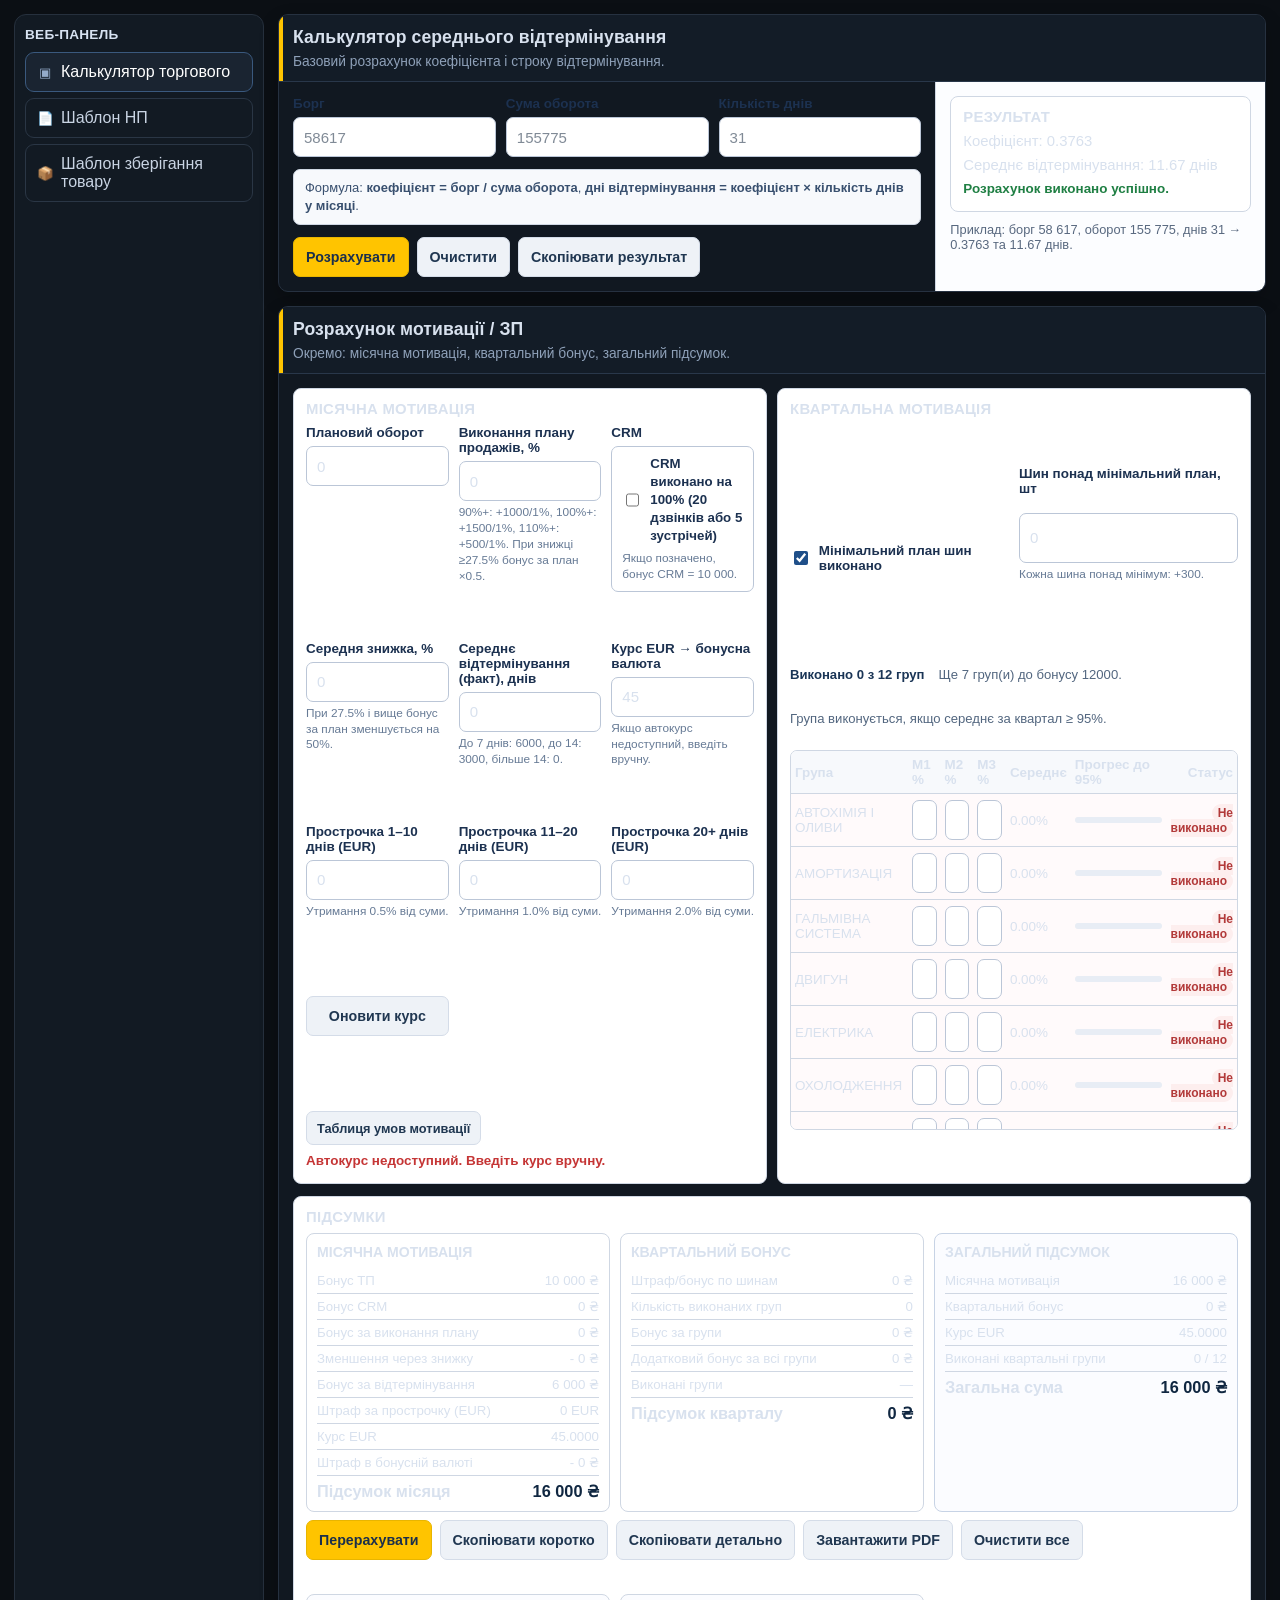
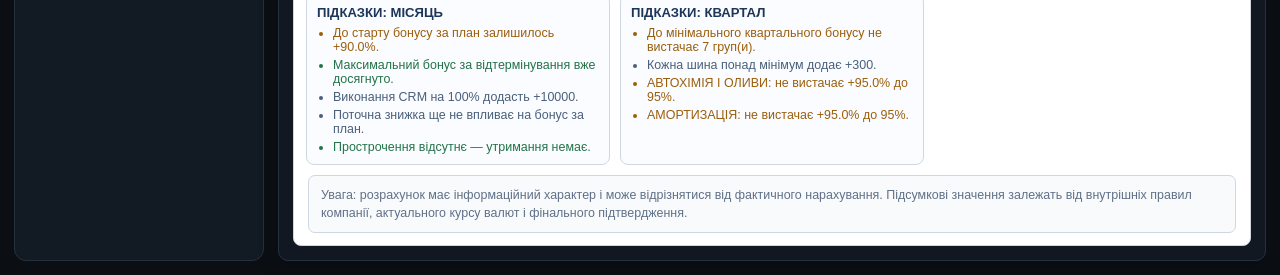
==== commit 596c9277: "Refactor home screen into dashboard with left sidebar menu" ====
--- a/docs/index.html
+++ b/docs/index.html
@@ -3,79 +3,748 @@
 <head>
   <meta charset="UTF-8" />
   <meta name="viewport" content="width=device-width, initial-scale=1.0" />
-  <title>Головний екран</title>
+  <title>Калькулятори | Cargo Parts</title>
   <style>
     :root {
-      --bg: #09101a;
-      --surface: rgba(14, 22, 36, .84);
-      --line: rgba(100, 124, 161, .22);
-      --text: #f4f7fd;
-      --muted: #9ba9c1;
-      --accent: #6ea8ff;
-      --accent-hover: #8bb9ff;
-      --radius: 18px;
+      --bg: #0b0f14; --panel: #111821; --header: #102741; --header-border: #0b1d30; --text: #d8e1ee;
+      --muted: #58687f; --line: #cfd7e3; --line-strong: #bbc6d7; --accent: #ffc400; --accent-hover: #efb800;
+      --focus: #2e5e98; --ok: #1f7f43; --error: #c53535; --radius: 8px;
     }
     * { box-sizing: border-box; }
-    body {
-      margin: 0;
-      min-height: 100vh;
-      font-family: "Segoe UI", Roboto, Arial, sans-serif;
-      color: var(--text);
-      background:
-        radial-gradient(circle at top, rgba(88, 144, 255, .08), transparent 34%),
-        linear-gradient(180deg, #09101a 0%, #07111c 52%, #081019 100%);
-      display: grid;
-      place-items: center;
-      padding: 24px;
+    body { margin: 0; font-family: "Segoe UI", Roboto, Arial, sans-serif; background: var(--bg); color: var(--text); }
+    .dashboard { width: min(1280px, 100%); margin: 0 auto; padding: 14px; display: grid; grid-template-columns: 250px 1fr; gap: 14px; min-height: 100vh; }
+    .side-nav { background: #121a23; border: 1px solid #26303d; border-radius: 12px; padding: 12px 10px; }
+    .side-title { margin: 0 0 10px; color: #d7e2f1; font-size: .85rem; text-transform: uppercase; letter-spacing: .25px; }
+    .menu { display: grid; gap: 6px; }
+    .menu-btn { width: 100%; border: 1px solid #2a3645; background: transparent; color: #c9d4e3; border-radius: 9px; padding: 10px 11px; display: flex; align-items: center; gap: 8px; text-align: left; font: inherit; cursor: pointer; }
+    .menu-btn:hover { background: #1b2531; }
+    .menu-btn.active { background: #1a2431; border-color: #3a597e; color: #fff; }
+    .menu-ico { width: 16px; height: 16px; display: inline-grid; place-items: center; color: #94abca; font-size: .84rem; }
+    .page { display: grid; gap: 14px; }
+    .screen { background: var(--panel); border: 1px solid #263140; border-radius: 10px; overflow: hidden; box-shadow: 0 8px 20px rgba(0,0,0,.2); }
+    .screen-head { padding: 12px 14px; border-bottom: 1px solid #29374a; background: #131c27; position: relative; }
+    .screen-head::before { content: ''; position: absolute; left: 0; top: 0; bottom: 0; width: 4px; background: var(--accent); }
+    .screen-head h1,.screen-head h2 { margin: 0; font-size: 1.1rem; letter-spacing: .1px; }
+    .screen-head p { margin: 6px 0 0; color: #8ea0b8; font-size: .86rem; }
+    .workspace { display: grid; grid-template-columns: minmax(0,2fr) minmax(300px,1fr); }
+    .form-col,.result-col { padding: 14px; }
+    .form-col { border-right: 1px solid var(--line); }
+    .result-col { background: #fcfdff; }
+    .section-grid { display: grid; gap: 12px; }
+    .fields-3 { display: grid; grid-template-columns: repeat(3,minmax(0,1fr)); gap: 10px; }
+    .fields-2 { display: grid; grid-template-columns: repeat(2,minmax(0,1fr)); gap: 10px; }
+    .fields-4 { display: grid; grid-template-columns: repeat(4,minmax(0,1fr)); gap: 10px; }
+    .field { display: grid; gap: 6px; }
+    .monthly-grid { display: grid; grid-template-columns: repeat(3, minmax(0, 1fr)); gap: 10px; align-items: start; }
+    .monthly-field { min-height: 128px; align-content: start; }
+    .monthly-check { min-height: 128px; border: 1px solid var(--line-strong); border-radius: 7px; background: #fff; padding: 8px 10px; display: grid; gap: 8px; align-content: start; }
+    .monthly-check .check { margin: 0; font-size: .83rem; line-height: 1.35; }
+    .field-hint { margin: -2px 0 0; font-size: .74rem; color: #667a95; line-height: 1.35; }
+    .field-msg { min-height: 16px; font-size: .73rem; line-height: 1.3; color: #5a6f89; }
+    .field-msg.error { color: #b23939; }
+    .field-msg.ok { color: #1f7f43; }
+    .field.invalid input { border-color: #d47a7a; box-shadow: 0 0 0 3px rgba(186,57,57,.12); }
+    .field.valid input { border-color: #8ab99a; }
+    label { font-size: .84rem; font-weight: 700; color: #1c3150; }
+    input, select { width: 100%; min-height: 40px; border: 1px solid var(--line-strong); border-radius: 7px; padding: 8px 10px; font-size: .94rem; color: var(--text); background: #fff; outline: none; }
+    input:focus, select:focus { border-color: var(--focus); box-shadow: 0 0 0 3px rgba(46,94,152,.14); }
+    input.is-example { color: rgba(21,38,61,.54); }
+    .hint { margin: 0; padding: 9px 11px; border: 1px solid var(--line); border-radius: 7px; font-size: .81rem; color: #39506f; background: #f7f9fc; line-height: 1.4; }
+    .actions { display: flex; flex-wrap: wrap; gap: 8px; }
+    .btn { border: 1px solid transparent; min-height: 40px; padding: 0 12px; border-radius: 7px; font-weight: 700; font-size: .89rem; cursor: pointer; transition: transform .14s ease, box-shadow .18s ease, background-color .18s ease, border-color .18s ease; }
+    .btn-primary { background: var(--accent); color: #1b2f4b; border-color: #e8b500; }
+    .btn-primary:hover { background: var(--accent-hover); box-shadow: 0 6px 14px rgba(255,196,0,.25); }
+    .btn-secondary { background: #eef2f7; color: #203751; border-color: #d4dce8; }
+    .btn-secondary:hover { background: #e4eaf2; box-shadow: 0 4px 10px rgba(16,39,65,.08); }
+    .btn:focus-visible { outline: none; box-shadow: 0 0 0 3px rgba(46,94,152,.18); }
+    .btn:active { transform: translateY(1px); }
+    .btn.copied { background: #dff4e6; border-color: #92d3a4; color: #1d6f3d; }
+    .result-box,.card { border: 1px solid var(--line); border-radius: 8px; background: #fff; padding: 12px; display: grid; gap: 8px; }
+    .result-title,.card h3 { margin: 0; font-size: .93rem; font-weight: 800; text-transform: uppercase; letter-spacing: .3px; }
+    .result-line { margin: 0; font-size: .93rem; }
+    .status { min-height: 18px; font-size: .84rem; font-weight: 600; margin: 0; }
+    .status.ok { color: var(--ok); } .status.error { color: var(--error); }
+    .example { margin: 10px 0 0; color: var(--muted); font-size: .8rem; }
+    .motivation-body { padding: 14px; display: grid; gap: 12px; }
+    .cards { display: grid; grid-template-columns: repeat(2,minmax(0,1fr)); gap: 10px; }
+    .check { display: flex; align-items: center; gap: 8px; font-size: .84rem; }
+    .check input { width: 16px; height: 16px; min-height: auto; accent-color: #1f4f89; }
+    .table { width: 100%; border-collapse: collapse; font-size: .84rem; }
+    .table th,.table td { border-bottom: 1px solid var(--line); padding: 6px 4px; text-align: left; }
+    .table th { background: #f7f9fc; position: sticky; top: 0; }
+    .table td:last-child,.table th:last-child { text-align: right; font-variant-numeric: tabular-nums; }
+    .table-wrap { overflow: auto; max-height: 380px; border: 1px solid var(--line); border-radius: 7px; }
+    .pill-ok,.pill-no { padding: 2px 6px; border-radius: 999px; font-size: .75rem; font-weight: 700; }
+    .pill-ok { background: #e8f5ec; color: #1f7f43; }
+    .pill-no { background: #fdeeee; color: #b23939; }
+    .pill-near { background: #fff5df; color: #8a6111; }
+    .group-row.done { background: #f8fcf9; }
+    .group-row.near { background: #fffcf5; }
+    .group-row.fail { background: #fffafb; }
+    .progress-track { height: 6px; border-radius: 999px; background: #e8edf5; overflow: hidden; min-width: 86px; }
+    .progress-fill { height: 100%; background: #bfc8d8; }
+    .progress-fill.done { background: #53a775; }
+    .progress-fill.near { background: #d8a64a; }
+    .progress-fill.fail { background: #c98383; }
+    .groups-meta { display: flex; flex-wrap: wrap; gap: 8px 14px; align-items: center; font-size: .82rem; color: #52667f; margin: 0 0 6px; }
+    .groups-meta strong { color: #1a3556; }
+    .summary-grid { display: grid; grid-template-columns: repeat(3,minmax(0,1fr)); gap: 10px; }
+    .summary-item { border: 1px solid var(--line); border-radius: 8px; background: #fff; padding: 10px; transition: box-shadow .25s ease, border-color .25s ease; }
+    .summary-item.flash { box-shadow: 0 0 0 3px rgba(46,94,152,.14); border-color: #aac0de; }
+    .summary-item--total { border-color: #c7d3e5; background: #fbfcff; }
+    .summary-item h4 { margin: 0 0 8px; font-size: .88rem; text-transform: uppercase; }
+    .mini-table { width: 100%; border-collapse: collapse; font-size: .83rem; }
+    .mini-table td { border-bottom: 1px solid var(--line); padding: 5px 0; }
+    .mini-table td:last-child { text-align: right; font-variant-numeric: tabular-nums; }
+    .total { margin-top: 6px; display: flex; justify-content: space-between; font-weight: 800; font-size: 1.02rem; }
+    .total .mono { color: #102741; }
+    .is-positive { color: #1f7f43; }
+    .is-negative { color: #b23939; }
+    .is-neutral { color: #4d617c; }
+    .row-changed { animation: rowPulse .55s ease; }
+    .disclaimer { margin: 2px 2px 0; padding: 10px 12px; border: 1px solid var(--line); border-radius: 7px; background: #f9fafc; color: #5f7088; font-size: .78rem; line-height: 1.45; }
+    .error-summary { border: 1px solid #e7bbbb; background: #fff3f3; color: #8e2a2a; border-radius: 7px; padding: 8px 10px; font-size: .78rem; line-height: 1.35; }
+    .mini-actions { display: flex; gap: 8px; flex-wrap: wrap; }
+    .btn-xs { min-height: 34px; padding: 0 10px; font-size: .8rem; }
+    .modal-backdrop { position: fixed; inset: 0; background: rgba(8, 18, 30, .45); display: none; align-items: center; justify-content: center; padding: 18px; z-index: 1000; }
+    .modal-backdrop.open { display: flex; }
+    .modal-card { width: min(920px, 100%); max-height: 86vh; overflow: auto; background: #fff; border: 1px solid var(--line); border-radius: 10px; box-shadow: 0 18px 40px rgba(8,18,30,.25); }
+    .modal-head { position: sticky; top: 0; z-index: 2; display: flex; justify-content: space-between; align-items: center; gap: 10px; padding: 10px 12px; background: #f8fafd; border-bottom: 1px solid var(--line); }
+    .modal-title { margin: 0; font-size: .92rem; text-transform: uppercase; letter-spacing: .2px; }
+    .modal-body { padding: 10px 12px 12px; }
+    .table-compact td, .table-compact th { font-size: .8rem; padding: 6px 5px; }
+    .hints { border: 1px solid var(--line); border-radius: 8px; background: #fbfcff; padding: 10px; }
+    .hints h4 { margin: 0 0 6px; font-size: .82rem; text-transform: uppercase; color: #1d3657; }
+    .hint-list { margin: 0; padding-left: 16px; display: grid; gap: 4px; font-size: .78rem; }
+    .hint-list li.info { color: #495f7a; }
+    .hint-list li.success { color: #237348; }
+    .hint-list li.warn { color: #9b5f0c; }
+    @keyframes rowPulse { from { background: #fff9dc; } to { background: transparent; } }
+    @keyframes fadeInFast { from { opacity: .4; transform: translateY(3px); } to { opacity: 1; transform: translateY(0); } }
+    .mono { font-variant-numeric: tabular-nums; }
+    @media (min-width: 1081px){ .summary-item--total { position: sticky; top: 14px; } }
+    @media (max-width: 1080px){ .dashboard { grid-template-columns: 1fr; } .workspace,.cards,.summary-grid { grid-template-columns: 1fr; } .form-col { border-right: 0; border-bottom: 1px solid var(--line);} }
+    @media (max-width: 760px){ .fields-2,.fields-3,.fields-4,.monthly-grid { grid-template-columns: 1fr; } .actions { display:grid; grid-template-columns:1fr; } .btn { width:100%; } }
+    @media (prefers-reduced-motion: reduce) {
+      *, *::before, *::after { animation-duration: .001ms !important; transition-duration: .001ms !important; scroll-behavior: auto !important; }
     }
-    .home {
-      width: min(780px, 100%);
-      background: var(--surface);
-      border: 1px solid var(--line);
-      border-radius: var(--radius);
-      padding: 28px;
-      box-shadow: 0 20px 40px rgba(0,0,0,.24);
-      display: grid;
-      gap: 20px;
+    @media print {
+      body { background: #fff; }
+      .topbar, .actions, #errorSummary, #motivationStatus, #rateStatus, .field-msg, .field-hint { display: none !important; }
+      .page { width: 100%; padding: 0; gap: 8px; }
+      .screen, .card, .summary-item { box-shadow: none; border-color: #d0d0d0; }
+      .table-wrap { max-height: none; overflow: visible; }
+      .disclaimer { border-style: dashed; }
+      #printMeta { display: block !important; }
     }
-    h1 { margin: 0; font-size: 1.5rem; }
-    p { margin: 0; color: var(--muted); line-height: 1.5; }
-    .actions {
-      display: grid;
-      grid-template-columns: repeat(3, minmax(0, 1fr));
-      gap: 14px;
-    }
-    .btn {
-      display: block;
-      text-decoration: none;
-      text-align: center;
-      min-height: 46px;
-      padding: 12px 16px;
-      border-radius: 10px;
-      border: 1px solid rgba(143,190,255,.5);
-      background: var(--accent);
-      color: #08111d;
-      font-weight: 700;
-      transition: background-color .15s ease, transform .15s ease;
-    }
-    .btn:hover { background: var(--accent-hover); transform: translateY(-1px); }
-    .btn-secondary {
-      background: rgba(34,48,71,.64);
-      color: #d7e2f5;
-      border-color: rgba(118,150,197,.34);
-    }
-    @media (max-width: 720px) { .actions { grid-template-columns: 1fr; } }
   </style>
 </head>
 <body>
-  <main class="home">
-    <h1>Головний екран</h1>
-    <p>Оберіть потрібний розділ: калькулятор торгового, форма НП або форма зберігання товару склад.</p>
-    <div class="actions">
-      <a class="btn" href="../calculator.html">Перейти до калькулятора торгового</a>
-      <a class="btn btn-secondary" href="../np-form.html">Форма шаблону відправки НП</a>
-      <a class="btn btn-secondary" href="../storage-form.html">Зберігання товару склад</a>
+<div class="dashboard">
+  <aside class="side-nav" aria-label="Ліве меню">
+    <h2 class="side-title">Веб-панель</h2>
+    <nav class="menu">
+      <button type="button" class="menu-btn active"><span class="menu-ico">▣</span><span>Калькулятор торгового</span></button>
+      <button type="button" class="menu-btn"><span class="menu-ico">📄</span><span>Шаблон НП</span></button>
+      <button type="button" class="menu-btn"><span class="menu-ico">📦</span><span>Шаблон зберігання товару</span></button>
+    </nav>
+  </aside>
+<main class="page">
+  <section class="screen" aria-labelledby="delayTitle">
+    <div class="screen-head"><h1 id="delayTitle">Калькулятор середнього відтермінування</h1><p>Базовий розрахунок коефіцієнта і строку відтермінування.</p></div>
+    <div class="workspace">
+      <div class="form-col">
+        <form id="calcForm" class="section-grid" novalidate>
+          <div class="fields-3">
+            <div class="field"><label for="debt">Борг</label><input id="debt" type="number" value="58617" data-example="58617" class="is-example" /></div>
+            <div class="field"><label for="turnover">Сума оборота</label><input id="turnover" type="number" value="155775" data-example="155775" class="is-example" /></div>
+            <div class="field"><label for="days">Кількість днів</label><input id="days" type="number" value="31" data-example="31" class="is-example" /></div>
+          </div>
+          <p class="hint">Формула: <strong>коефіцієнт = борг / сума оборота</strong>, <strong>дні відтермінування = коефіцієнт × кількість днів у місяці</strong>.</p>
+          <div class="actions"><button type="submit" class="btn btn-primary">Розрахувати</button><button type="button" id="clearBtn" class="btn btn-secondary">Очистити</button><button type="button" id="copyBtn" class="btn btn-secondary">Скопіювати результат</button></div>
+        </form>
+      </div>
+      <aside class="result-col" aria-live="polite" aria-atomic="true"><section class="result-box"><h2 class="result-title">Результат</h2><p id="coefOut" class="result-line">Коефіцієнт: —</p><p id="daysOut" class="result-line">Середнє відтермінування: —</p><p id="status" class="status" role="status"></p></section><p class="example">Приклад: борг 58 617, оборот 155 775, днів 31 → 0.3763 та 11.67 днів.</p></aside>
     </div>
-  </main>
+  </section>
+
+  <section class="screen" aria-labelledby="motivationTitle">
+    <div class="screen-head"><h2 id="motivationTitle">Розрахунок мотивації / ЗП</h2><p>Окремо: місячна мотивація, квартальний бонус, загальний підсумок.</p></div>
+    <div class="motivation-body">
+      <div class="cards">
+        <section class="card">
+          <h3>Місячна мотивація</h3>
+          <div class="monthly-grid">
+            <div class="field monthly-field"><label for="planTurnover">Плановий оборот</label><input id="planTurnover" type="number" value="0" /><p class="field-msg" data-msg-for="planTurnover"></p></div>
+            <div class="field monthly-field"><label for="planPercent">Виконання плану продажів, %</label><input id="planPercent" type="number" value="0" min="0" max="200" /><p class="field-hint">90%+: +1000/1%, 100%+: +1500/1%, 110%+: +500/1%. При знижці ≥27.5% бонус за план ×0.5.</p><p class="field-msg" data-msg-for="planPercent"></p></div>
+            <div class="field monthly-field"><label>CRM</label><div class="monthly-check"><label class="check"><input id="crmDone" type="checkbox" /> CRM виконано на 100% (20 дзвінків або 5 зустрічей)</label><p class="field-hint">Якщо позначено, бонус CRM = 10 000.</p></div></div>
+            <div class="field monthly-field"><label for="avgDiscount">Середня знижка, %</label><input id="avgDiscount" type="number" value="0" step="0.1" /><p class="field-hint">При 27.5% і вище бонус за план зменшується на 50%.</p><p class="field-msg" data-msg-for="avgDiscount"></p></div>
+            <div class="field monthly-field"><label for="avgDelayFact">Середнє відтермінування (факт), днів</label><input id="avgDelayFact" type="number" value="0" step="0.1" /><p class="field-hint">До 7 днів: 6000, до 14: 3000, більше 14: 0.</p><p class="field-msg" data-msg-for="avgDelayFact"></p></div>
+            <div class="field monthly-field"><label for="eurRate">Курс EUR → бонусна валюта</label><input id="eurRate" type="number" value="45" step="0.01" /><p class="field-hint">Якщо автокурс недоступний, введіть вручну.</p><p class="field-msg" data-msg-for="eurRate"></p></div>
+            <div class="field monthly-field"><label for="overdue1">Прострочка 1–10 днів (EUR)</label><input id="overdue1" type="number" value="0" /><p class="field-hint">Утримання 0.5% від суми.</p><p class="field-msg" data-msg-for="overdue1"></p></div>
+            <div class="field monthly-field"><label for="overdue2">Прострочка 11–20 днів (EUR)</label><input id="overdue2" type="number" value="0" /><p class="field-hint">Утримання 1.0% від суми.</p><p class="field-msg" data-msg-for="overdue2"></p></div>
+            <div class="field monthly-field"><label for="overdue3">Прострочка 20+ днів (EUR)</label><input id="overdue3" type="number" value="0" /><p class="field-hint">Утримання 2.0% від суми.</p><p class="field-msg" data-msg-for="overdue3"></p></div>
+            <div class="field monthly-field"><label>&nbsp;</label><button type="button" id="refreshRate" class="btn btn-secondary">Оновити курс</button></div>
+          </div>
+          <div class="mini-actions"><button type="button" id="openRulesModal" class="btn btn-secondary btn-xs">Таблиця умов мотивації</button></div>
+          <p id="rateStatus" class="status"></p>
+        </section>
+
+        <section class="card">
+          <h3>Квартальна мотивація</h3>
+          <div class="fields-2">
+            <label class="check"><input id="tiresMinMet" type="checkbox" checked /> Мінімальний план шин виконано</label>
+            <div class="field"><label for="tiresOver">Шин понад мінімальний план, шт</label><input id="tiresOver" type="number" value="0" /><p class="field-hint">Кожна шина понад мінімум: +300.</p><p class="field-msg" data-msg-for="tiresOver"></p></div>
+          </div>
+          <p class="groups-meta"><span><strong id="groupsDoneCount">Виконано 0 з 12 груп</strong></span><span id="groupsNextHint">До бонусного порогу потрібно щонайменше 7 груп.</span><span>Група виконується, якщо середнє за квартал ≥ 95%.</span></p>
+          <div class="table-wrap">
+            <table class="table" id="groupsTable"><thead><tr><th>Група</th><th>М1 %</th><th>М2 %</th><th>М3 %</th><th>Середнє</th><th>Прогрес до 95%</th><th>Статус</th></tr></thead><tbody></tbody></table>
+          </div>
+        </section>
+      </div>
+
+      <section class="card">
+        <h3>Підсумки</h3>
+        <p id="printMeta" class="field-hint" style="display:none;">Дата друку: —</p>
+        <div class="summary-grid">
+          <div class="summary-item"><h4>Місячна мотивація</h4><table class="mini-table" id="monthlyBreakdown"></table><div class="total"><span>Підсумок місяця</span><span id="monthTotal" class="mono">0 ₴</span></div></div>
+          <div class="summary-item"><h4>Квартальний бонус</h4><table class="mini-table" id="quarterBreakdown"></table><div class="total"><span>Підсумок кварталу</span><span id="quarterTotal" class="mono">0 ₴</span></div></div>
+          <div class="summary-item summary-item--total"><h4>Загальний підсумок</h4><table class="mini-table" id="totalBreakdown"></table><div class="total"><span>Загальна сума</span><span id="allTotal" class="mono">0 ₴</span></div></div>
+        </div>
+        <div id="errorSummary" class="error-summary" role="alert" hidden></div>
+        <div class="actions"><button type="button" id="recalcMotivation" class="btn btn-primary">Перерахувати</button><button type="button" id="copyMotivationShort" class="btn btn-secondary">Скопіювати коротко</button><button type="button" id="copyMotivation" class="btn btn-secondary">Скопіювати детально</button><button type="button" id="downloadPdf" class="btn btn-secondary">Завантажити PDF</button><button type="button" id="clearAll" class="btn btn-secondary">Очистити все</button></div>
+        <p id="motivationStatus" class="status" role="status" aria-live="polite"></p>
+        <div class="summary-grid">
+          <section class="hints">
+            <h4>Підказки: місяць</h4>
+            <ul id="monthlyHints" class="hint-list"></ul>
+          </section>
+          <section class="hints">
+            <h4>Підказки: квартал</h4>
+            <ul id="quarterHints" class="hint-list"></ul>
+          </section>
+        </div>
+        <p class="disclaimer">Увага: розрахунок має інформаційний характер і може відрізнятися від фактичного нарахування. Підсумкові значення залежать від внутрішніх правил компанії, актуального курсу валют і фінального підтвердження.</p>
+      </section>
+    </div>
+  </section>
+</main>
+</div>
+
+<div id="rulesModal" class="modal-backdrop" role="dialog" aria-modal="true" aria-labelledby="rulesTitle">
+  <section class="modal-card">
+    <header class="modal-head">
+      <h3 id="rulesTitle" class="modal-title">Умови мотивації (довідка)</h3>
+      <button type="button" id="closeRulesModal" class="btn btn-secondary btn-xs">Закрити</button>
+    </header>
+    <div class="modal-body">
+      <table class="table table-compact">
+        <thead><tr><th>Блок</th><th>Умова</th><th>Нарахування / утримання</th></tr></thead>
+        <tbody>
+          <tr><td>ТП</td><td>Плановий оборот &lt; 50000 / 50000–150000 / &gt;150000</td><td>10000 / 20000 / 25000</td></tr>
+          <tr><td>CRM</td><td>Checkbox “CRM 100%”</td><td>+10000 або 0</td></tr>
+          <tr><td>План продажів</td><td>90%+, 100%+, 110%+</td><td>+1000 / +1500 / +500 за кожен 1%</td></tr>
+          <tr><td>Знижка</td><td>Середня знижка ≥ 27.5%</td><td>Бонус за план ×0.5</td></tr>
+          <tr><td>Відтермінування</td><td>≤7 / ≤14 / &gt;14 днів</td><td>6000 / 3000 / 0</td></tr>
+          <tr><td>Прострочка (EUR)</td><td>1–10 / 11–20 / 20+</td><td>0.5% / 1.0% / 2.0%, далі конвертація по курсу</td></tr>
+          <tr><td>Групи кварталу</td><td>Середнє за 3 міс. = (M1+M2+M3)/3, виконано при ≥95%</td><td>7/8/9/10+ груп: 12000/16000/22000/30000</td></tr>
+          <tr><td>Всі 12 груп</td><td>Виконані всі групи</td><td>+10000 додатково</td></tr>
+          <tr><td>Шини</td><td>Мін. план не виконано / шини понад мінімум</td><td>-5000 / +300 за 1 шт.</td></tr>
+        </tbody>
+      </table>
+    </div>
+  </section>
+</div>
+
+<script>
+(function () {
+  const groupNames = ['АВТОХІМІЯ І ОЛИВИ','АМОРТИЗАЦІЯ','ГАЛЬМІВНА СИСТЕМА','ДВИГУН','ЕЛЕКТРИКА','ОХОЛОДЖЕННЯ','ПІДВІСКА','ПНЕВМАТИКА','СИСТЕМА ЗЧЕПЛЕННЯ','ТРАНСМІСІЯ','ФІЛЬТР','PROFIT / JOKER'];
+  const groupsBody = document.querySelector('#groupsTable tbody');
+  const groupRows = [];
+  groupNames.forEach((name, i) => {
+    const tr = document.createElement('tr');
+    tr.className = 'group-row fail';
+    tr.innerHTML = `<td>${name}</td>
+      <td><input type="number" min="0" max="200" step="0.1" data-g="${i}" data-m="1" value="0"></td>
+      <td><input type="number" min="0" max="200" step="0.1" data-g="${i}" data-m="2" value="0"></td>
+      <td><input type="number" min="0" max="200" step="0.1" data-g="${i}" data-m="3" value="0"></td>
+      <td class="mono" data-avg="${i}">0.00%</td>
+      <td data-progress="${i}"><div class="progress-track"><div class="progress-fill fail" style="width:0%"></div></div></td>
+      <td data-ok="${i}"><span class="pill-no">Не виконано</span></td>`;
+    groupsBody.appendChild(tr);
+    groupRows.push({
+      name,
+      rowEl: tr,
+      m1: tr.querySelector('input[data-m="1"]'),
+      m2: tr.querySelector('input[data-m="2"]'),
+      m3: tr.querySelector('input[data-m="3"]'),
+      avgEl: tr.querySelector(`[data-avg="${i}"]`),
+      okEl: tr.querySelector(`[data-ok="${i}"]`),
+      progressEl: tr.querySelector(`[data-progress="${i}"] .progress-fill`)
+    });
+  });
+
+  const byId = (id) => document.getElementById(id);
+  const money = (v) => `${new Intl.NumberFormat('uk-UA',{maximumFractionDigits:2}).format(v)} ₴`;
+  const eur = (v) => `${new Intl.NumberFormat('uk-UA',{maximumFractionDigits:2}).format(v)} EUR`;
+  const num = (id) => { const v = parseFloat(byId(id).value); return Number.isFinite(v) ? v : 0; };
+  const clamp = (n,min,max) => Math.max(min, Math.min(max, n));
+
+  // Delay calculator (existing)
+  const form = byId('calcForm'), debtInput = byId('debt'), turnoverInput = byId('turnover'), daysInput = byId('days');
+  const coefOut = byId('coefOut'), daysOut = byId('daysOut'), status = byId('status'), clearBtn = byId('clearBtn'), copyBtn = byId('copyBtn');
+  const exampleInputs = [debtInput, turnoverInput, daysInput];
+  let lastResult = '';
+  function setStatus(msg, type){ status.textContent = msg || ''; status.className = 'status' + (type ? ' ' + type : ''); }
+  function parseNumber(v){ return Number(String(v).replace(',', '.')); }
+  function refreshExampleState(input){ input.classList.toggle('is-example', Boolean(input.dataset.example && input.value.trim() === input.dataset.example)); }
+  function calculateDelay(){
+    const debt = parseNumber(debtInput.value.trim()), turnover = parseNumber(turnoverInput.value.trim()), days = parseNumber(daysInput.value.trim());
+    if (!debtInput.value.trim() || !turnoverInput.value.trim() || !daysInput.value.trim()) return setStatus('Будь ласка, заповніть усі поля.', 'error');
+    if ([debt, turnover, days].some(Number.isNaN) || turnover === 0 || days <= 0 || debt < 0 || turnover < 0) { coefOut.textContent='Коефіцієнт: —'; daysOut.textContent='Середнє відтермінування: —'; return setStatus('Перевірте значення полів.', 'error'); }
+    const c = debt / turnover, d = c * days;
+    coefOut.textContent = `Коефіцієнт: ${c.toFixed(4)}`; daysOut.textContent = `Середнє відтермінування: ${d.toFixed(2)} днів`;
+    lastResult = `${coefOut.textContent}\n${daysOut.textContent}`; setStatus('Розрахунок виконано успішно.', 'ok');
+  }
+  form.addEventListener('submit', (e)=>{ e.preventDefault(); calculateDelay(); });
+  form.addEventListener('keydown', (e)=>{ if (e.key==='Enter'){ e.preventDefault(); calculateDelay(); }});
+  exampleInputs.forEach((i)=>i.addEventListener('input', ()=>refreshExampleState(i)));
+  clearBtn.addEventListener('click', ()=>{ debtInput.value=''; turnoverInput.value=''; daysInput.value=''; exampleInputs.forEach(i=>i.classList.remove('is-example')); coefOut.textContent='Коефіцієнт: —'; daysOut.textContent='Середнє відтермінування: —'; setStatus('Поля очищено.','ok'); });
+  copyBtn.addEventListener('click', async (e)=>{
+    if(!lastResult) return setStatus('Немає результату для копіювання.','error');
+    const ok = await copyToClipboard(lastResult);
+    if (ok) { setStatus('✓ Скопійовано', 'ok'); blinkCopied(e.currentTarget); }
+    else { setStatus('Не вдалося скопіювати. Спробуйте ще раз.', 'error'); }
+  });
+
+  // Motivation calculator
+  const monthlyTable = byId('monthlyBreakdown'), quarterTable = byId('quarterBreakdown'), totalTable = byId('totalBreakdown');
+  const monthTotalEl = byId('monthTotal'), quarterTotalEl = byId('quarterTotal'), allTotalEl = byId('allTotal');
+  const motivationStatus = byId('motivationStatus'), rateStatus = byId('rateStatus');
+  const monthlyHintsEl = byId('monthlyHints'), quarterHintsEl = byId('quarterHints');
+  const printMeta = byId('printMeta');
+  const groupsDoneCount = byId('groupsDoneCount'), groupsNextHint = byId('groupsNextHint');
+  const errorSummary = byId('errorSummary');
+  const summaryItems = Array.from(document.querySelectorAll('.summary-item'));
+  const touched = new Set();
+  let previousSnapshot = null;
+  let recalcScheduled = false;
+
+  function row(label, value){ return `<tr><td>${label}</td><td class="mono">${value}</td></tr>`; }
+  function setMStatus(msg, type){ motivationStatus.textContent = msg || ''; motivationStatus.className = 'status' + (type ? ' ' + type : ''); }
+  function setRateStatus(msg, type){ rateStatus.textContent = msg || ''; rateStatus.className = 'status' + (type ? ' ' + type : ''); }
+  async function copyToClipboard(text){
+    if (!text) return false;
+    try {
+      if (navigator.clipboard && window.isSecureContext) {
+        await navigator.clipboard.writeText(text);
+        return true;
+      }
+    } catch (_) {}
+
+    try {
+      const ta = document.createElement('textarea');
+      ta.value = text;
+      ta.setAttribute('readonly', '');
+      ta.style.position = 'fixed';
+      ta.style.top = '-9999px';
+      ta.style.left = '-9999px';
+      ta.style.opacity = '0';
+      document.body.appendChild(ta);
+      ta.focus();
+      ta.select();
+      ta.setSelectionRange(0, ta.value.length);
+      const ok = document.execCommand('copy');
+      document.body.removeChild(ta);
+      return Boolean(ok);
+    } catch (_) {
+      return false;
+    }
+  }
+  function blinkCopied(btn){
+    if (!btn) return;
+    btn.classList.add('copied');
+    setTimeout(() => btn.classList.remove('copied'), 1100);
+  }
+  function toneClass(value){ return value > 0 ? 'is-positive' : value < 0 ? 'is-negative' : 'is-neutral'; }
+  function setFieldMessage(id, msg, kind){
+    const input = byId(id);
+    const field = input && input.closest('.field');
+    const msgEl = document.querySelector(`[data-msg-for="${id}"]`);
+    if (!field || !msgEl) return;
+    field.classList.remove('invalid', 'valid');
+    msgEl.className = 'field-msg';
+    msgEl.textContent = msg || '';
+    if (msg && kind === 'error') { field.classList.add('invalid'); msgEl.classList.add('error'); }
+    if (msg && kind === 'ok') { field.classList.add('valid'); msgEl.classList.add('ok'); }
+  }
+  function validateField(id){
+    const val = parseFloat(byId(id).value);
+    const finite = Number.isFinite(val);
+    if (!touched.has(id)) { setFieldMessage(id, '', ''); return true; }
+    const rules = {
+      planTurnover: () => !finite || val < 0 ? 'Введіть число ≥ 0.' : '',
+      planPercent: () => !finite || val < 0 || val > 200 ? 'Діапазон: 0–200%.' : '',
+      avgDiscount: () => !finite || val < 0 || val > 200 ? 'Діапазон: 0–200%.' : '',
+      avgDelayFact: () => !finite || val < 0 ? 'Значення має бути ≥ 0.' : '',
+      overdue1: () => !finite || val < 0 ? 'Сума EUR має бути ≥ 0.' : '',
+      overdue2: () => !finite || val < 0 ? 'Сума EUR має бути ≥ 0.' : '',
+      overdue3: () => !finite || val < 0 ? 'Сума EUR має бути ≥ 0.' : '',
+      eurRate: () => !finite || val <= 0 ? 'Курс має бути > 0.' : '',
+      tiresOver: () => !finite || val < 0 || !Number.isInteger(val) ? 'Вкажіть ціле число ≥ 0.' : ''
+    };
+    const err = rules[id] ? rules[id]() : '';
+    if (err) { setFieldMessage(id, err, 'error'); return false; }
+    setFieldMessage(id, '✓ Коректно', 'ok');
+    return true;
+  }
+  function validateAllInputs(){
+    const ids = ['planTurnover','planPercent','avgDiscount','avgDelayFact','overdue1','overdue2','overdue3','eurRate','tiresOver'];
+    ids.forEach((id) => touched.add(id));
+    const invalid = ids.filter((id) => !validateField(id));
+    if (invalid.length) {
+      errorSummary.hidden = false;
+      errorSummary.textContent = `Перевірте заповнення полів (${invalid.length}). Наприклад: ${invalid.slice(0,3).join(', ')}.`;
+      return false;
+    }
+    errorSummary.hidden = true;
+    return true;
+  }
+  function animateSummaryCards(){
+    if (window.matchMedia('(prefers-reduced-motion: reduce)').matches) return;
+    summaryItems.forEach((el) => {
+      el.classList.remove('flash');
+      requestAnimationFrame(() => {
+        el.classList.add('flash');
+        setTimeout(() => el.classList.remove('flash'), 360);
+      });
+    });
+  }
+  function requestMotivationRecalc(){
+    if (recalcScheduled) return;
+    recalcScheduled = true;
+    requestAnimationFrame(() => {
+      recalcScheduled = false;
+      calculateMotivation();
+    });
+  }
+  function animateNumber(el, from, to, formatter){
+    const reduced = window.matchMedia('(prefers-reduced-motion: reduce)').matches;
+    if (reduced) { el.textContent = formatter(to); return; }
+    const duration = 280;
+    const start = performance.now();
+    function tick(now){
+      const p = Math.min(1, (now - start) / duration);
+      const eased = 1 - Math.pow(1 - p, 3);
+      el.textContent = formatter(from + (to - from) * eased);
+      if (p < 1) requestAnimationFrame(tick);
+    }
+    requestAnimationFrame(tick);
+  }
+
+  function planBonusByPercent(percent){
+    const p = clamp(percent,0,200);
+    if (p <= 90) return 0;
+    return Math.max(0, Math.min(p,100)-90)*1000 + Math.max(0, Math.min(p,110)-100)*1500 + Math.max(0, p-110)*500;
+  }
+
+  function calcMonthly(){
+    const planTurnover = num('planTurnover');
+    const crmBonus = byId('crmDone').checked ? 10000 : 0;
+    const planPercent = clamp(num('planPercent'),0,200);
+    const avgDiscount = num('avgDiscount');
+    const avgDelay = num('avgDelayFact');
+    const overdue1 = Math.max(0, num('overdue1'));
+    const overdue2 = Math.max(0, num('overdue2'));
+    const overdue3 = Math.max(0, num('overdue3'));
+    const rate = Math.max(0, num('eurRate'));
+
+    const tpBonus = planTurnover < 50000 ? 10000 : planTurnover > 150000 ? 25000 : 20000;
+    const planBase = planBonusByPercent(planPercent);
+    const discountReduce = avgDiscount >= 27.5 ? planBase * 0.5 : 0;
+    const planFinal = planBase - discountReduce;
+    const delayBonus = avgDelay <= 7 ? 6000 : avgDelay <= 14 ? 3000 : 0;
+
+    const overdueEur = overdue1*0.005 + overdue2*0.01 + overdue3*0.02;
+    const overdueLocal = overdueEur * rate;
+
+    const total = tpBonus + crmBonus + planFinal + delayBonus - overdueLocal;
+
+    return { tpBonus, crmBonus, planBase, discountReduce, planFinal, delayBonus, overdueEur, rate, overdueLocal, total, planPercent, avgDelay, avgDiscount, overdue1, overdue2, overdue3 };
+  }
+
+  function groupsBonusByCount(count){
+    if (count < 7) return 0;
+    if (count === 7) return 12000;
+    if (count === 8) return 16000;
+    if (count === 9) return 22000;
+    return 30000;
+  }
+
+  function calcQuarter(){
+    const tiresOver = Math.max(0, num('tiresOver'));
+    const tiresAdj = (byId('tiresMinMet').checked ? 0 : -5000) + tiresOver*300;
+
+    const results = groupRows.map((gRow)=>{
+      const m1 = clamp(parseFloat(gRow.m1.value) || 0,0,200);
+      const m2 = clamp(parseFloat(gRow.m2.value) || 0,0,200);
+      const m3 = clamp(parseFloat(gRow.m3.value) || 0,0,200);
+      const avg = (m1+m2+m3)/3;
+      const done = avg >= 95;
+      return { name: gRow.name, avg, done };
+    });
+
+    const doneCount = results.filter(r=>r.done).length;
+    const doneNames = results.filter(r=>r.done).map(r=>r.name);
+    const groupBonus = groupsBonusByCount(doneCount);
+    const allGroupsBonus = doneCount === groupNames.length ? 10000 : 0;
+    const total = tiresAdj + groupBonus + allGroupsBonus;
+
+    results.forEach((r, idx)=>{
+      const near = !r.done && r.avg >= 85;
+      const { rowEl, avgEl, okEl, progressEl } = groupRows[idx];
+      avgEl.textContent = `${r.avg.toFixed(2)}%`;
+      rowEl.classList.remove('done', 'near', 'fail');
+      rowEl.classList.add(r.done ? 'done' : near ? 'near' : 'fail');
+      okEl.innerHTML = r.done ? '<span class="pill-ok">Виконано</span>' : near ? '<span class="pill-near">Близько</span>' : '<span class="pill-no">Не виконано</span>';
+      const p = Math.max(0, Math.min(100, (r.avg / 95) * 100));
+      progressEl.style.width = `${p}%`;
+      progressEl.className = `progress-fill ${r.done ? 'done' : near ? 'near' : 'fail'}`;
+    });
+
+    groupsDoneCount.textContent = `Виконано ${doneCount} з ${groupNames.length} груп`;
+    const nextThreshold = [7,8,9,10].find((t) => doneCount < t);
+    groupsNextHint.textContent = doneCount >= 10
+      ? (doneCount === groupNames.length ? 'Виконано максимум: діє додатковий бонус за всі групи.' : 'До наступного рівня бонусу за групи залишився статус “10+”.')
+      : `Ще ${nextThreshold - doneCount} груп(и) до бонусу ${groupsBonusByCount(nextThreshold)}.`;
+
+    return { tiresAdj, doneCount, doneNames, groupBonus, allGroupsBonus, total, results };
+  }
+
+  function renderBreakdown(monthly, quarter){
+    monthlyTable.innerHTML = [
+      row('Бонус ТП', money(monthly.tpBonus)),
+      row('Бонус CRM', money(monthly.crmBonus)),
+      row('Бонус за виконання плану', money(monthly.planBase)),
+      row('Зменшення через знижку', `- ${money(monthly.discountReduce)}`),
+      row('Бонус за відтермінування', money(monthly.delayBonus)),
+      row('Штраф за прострочку (EUR)', eur(monthly.overdueEur)),
+      row('Курс EUR', monthly.rate.toFixed(4)),
+      row('Штраф в бонусній валюті', `- ${money(monthly.overdueLocal)}`)
+    ].join('');
+
+    quarterTable.innerHTML = [
+      row('Штраф/бонус по шинам', money(quarter.tiresAdj)),
+      row('Кількість виконаних груп', String(quarter.doneCount)),
+      row('Бонус за групи', money(quarter.groupBonus)),
+      row('Додатковий бонус за всі групи', money(quarter.allGroupsBonus)),
+      row('Виконані групи', quarter.doneNames.length ? quarter.doneNames.join(', ') : '—')
+    ].join('');
+
+    totalTable.innerHTML = [
+      row('Місячна мотивація', money(monthly.total)),
+      row('Квартальний бонус', money(quarter.total)),
+      row('Курс EUR', monthly.rate.toFixed(4)),
+      row('Виконані квартальні групи', `${quarter.doneCount} / ${groupNames.length}`)
+    ].join('');
+    const nextSnapshot = {
+      month: monthly.total,
+      quarter: quarter.total,
+      total: monthly.total + quarter.total
+    };
+
+    const prev = previousSnapshot || nextSnapshot;
+    animateNumber(monthTotalEl, prev.month, nextSnapshot.month, money);
+    animateNumber(quarterTotalEl, prev.quarter, nextSnapshot.quarter, money);
+    animateNumber(allTotalEl, prev.total, nextSnapshot.total, money);
+
+    [monthTotalEl, quarterTotalEl, allTotalEl].forEach((el, idx) => {
+      const value = idx === 0 ? nextSnapshot.month : idx === 1 ? nextSnapshot.quarter : nextSnapshot.total;
+      el.classList.remove('is-positive', 'is-negative', 'is-neutral');
+      el.classList.add(toneClass(value));
+    });
+
+    const tables = [monthlyTable, quarterTable, totalTable];
+    tables.forEach((table) => {
+      table.querySelectorAll('tr').forEach((tr) => {
+        const key = tr.children[0]?.textContent || '';
+        const val = tr.children[1]?.textContent || '';
+        if (previousSnapshot && previousSnapshot.rows && previousSnapshot.rows[key] !== undefined && previousSnapshot.rows[key] !== val) {
+          tr.classList.add('row-changed');
+          setTimeout(() => tr.classList.remove('row-changed'), 620);
+        }
+      });
+    });
+
+    const rowsMap = {};
+    tables.forEach((table) => table.querySelectorAll('tr').forEach((tr) => {
+      const key = tr.children[0]?.textContent || '';
+      const val = tr.children[1]?.textContent || '';
+      if (key) rowsMap[key] = val;
+    }));
+    previousSnapshot = { ...nextSnapshot, rows: rowsMap };
+    animateSummaryCards();
+  }
+
+  function renderHints(el, items) {
+    el.innerHTML = items.slice(0, 6).map((i) => `<li class="${i.type}">${i.text}</li>`).join('');
+  }
+
+  function buildMonthlyHints(monthly) {
+    const hints = [];
+    if (monthly.planPercent < 90) hints.push({ type: 'warn', text: `До старту бонусу за план залишилось +${(90 - monthly.planPercent).toFixed(1)}%.` });
+    else if (monthly.planPercent < 100) hints.push({ type: 'info', text: `До наступного порогу 100% залишилось +${(100 - monthly.planPercent).toFixed(1)}%.` });
+    else if (monthly.planPercent < 110) hints.push({ type: 'info', text: `До порогу 110% залишилось +${(110 - monthly.planPercent).toFixed(1)}%.` });
+    else hints.push({ type: 'success', text: 'План перевищує 110% — бонус на максимальному базовому порозі.' });
+
+    if (monthly.avgDelay > 14) hints.push({ type: 'warn', text: `Щоб отримати 3000, зменшіть відтермінування ще на ${(monthly.avgDelay - 14).toFixed(1)} дн.` });
+    else if (monthly.avgDelay > 7) hints.push({ type: 'info', text: `Щоб отримати 6000, зменшіть відтермінування ще на ${(monthly.avgDelay - 7).toFixed(1)} дн.` });
+    else hints.push({ type: 'success', text: 'Максимальний бонус за відтермінування вже досягнуто.' });
+
+    hints.push(byId('crmDone').checked
+      ? { type: 'success', text: 'CRM-бонус активний.' }
+      : { type: 'info', text: 'Виконання CRM на 100% додасть +10000.' });
+
+    hints.push(monthly.avgDiscount >= 27.5
+      ? { type: 'warn', text: 'Середня знижка зменшує бонус за план на 50%.' }
+      : { type: 'info', text: 'Поточна знижка ще не впливає на бонус за план.' });
+
+    const overdueMax = Math.max(monthly.overdue1, monthly.overdue2, monthly.overdue3);
+    if (monthly.overdueEur <= 0) hints.push({ type: 'success', text: 'Прострочення відсутнє — утримання немає.' });
+    else {
+      const worst = overdueMax === monthly.overdue3 ? '20+ днів' : overdueMax === monthly.overdue2 ? '11–20 днів' : '1–10 днів';
+      hints.push({ type: 'warn', text: `Найбільше утримання дає прострочка ${worst}. Загалом: ${eur(monthly.overdueEur)} / ${money(monthly.overdueLocal)}.` });
+    }
+    return hints;
+  }
+
+  function buildQuarterHints(quarter) {
+    const hints = [];
+    if (quarter.doneCount < 7) hints.push({ type: 'warn', text: `До мінімального квартального бонусу не вистачає ${7 - quarter.doneCount} груп(и).` });
+    else if (quarter.doneCount < 8) hints.push({ type: 'info', text: 'Ще 1 група — і бонус зросте до 16000.' });
+    else if (quarter.doneCount < 9) hints.push({ type: 'info', text: 'Ще 1 група — і бонус зросте до 22000.' });
+    else if (quarter.doneCount < 10) hints.push({ type: 'info', text: 'До порогу 30000 залишилась 1 група.' });
+    else hints.push({ type: 'success', text: 'Базовий максимум по групах досягнуто.' });
+
+    if (quarter.doneCount >= 10 && quarter.doneCount < groupNames.length) hints.push({ type: 'info', text: 'Якщо виконати всі 12 груп, додатково буде +10000.' });
+    if (quarter.doneCount === groupNames.length) hints.push({ type: 'success', text: 'Додатковий бонус за всі 12 груп активовано.' });
+
+    hints.push(byId('tiresMinMet').checked
+      ? { type: 'info', text: 'Кожна шина понад мінімум додає +300.' }
+      : { type: 'warn', text: 'Мінімальний план шин не виконано: штраф -5000.' });
+
+    const weakest = quarter.results.filter((r) => !r.done).sort((a, b) => a.avg - b.avg).slice(0, 2);
+    weakest.forEach((r) => hints.push({ type: 'warn', text: `${r.name}: не вистачає +${(95 - r.avg).toFixed(1)}% до 95%.` }));
+    if (!weakest.length) hints.push({ type: 'success', text: 'Усі квартальні групи вже виконуються.' });
+
+    return hints;
+  }
+
+  function calculateMotivation(){
+    const monthly = calcMonthly();
+    const quarter = calcQuarter();
+    renderBreakdown(monthly, quarter);
+    renderHints(monthlyHintsEl, buildMonthlyHints(monthly));
+    renderHints(quarterHintsEl, buildQuarterHints(quarter));
+    return { monthly, quarter, total: monthly.total + quarter.total };
+  }
+
+  async function refreshRate(){
+    try {
+      const res = await fetch('https://api.frankfurter.app/latest?from=EUR&to=UAH', { cache: 'no-store' });
+      if (!res.ok) throw new Error('bad status');
+      const data = await res.json();
+      const rate = data && data.rates && data.rates.UAH;
+      if (!rate) throw new Error('no rate');
+      byId('eurRate').value = Number(rate).toFixed(4);
+      touched.add('eurRate');
+      validateField('eurRate');
+      setRateStatus(`Курс оновлено: 1 EUR = ${Number(rate).toFixed(4)}`, 'ok');
+      calculateMotivation();
+    } catch (e) {
+      setRateStatus('Автокурс недоступний. Введіть курс вручну.', 'error');
+    }
+  }
+
+  function copyMotivationTextDetailed(){
+    const ts = new Date().toLocaleString('uk-UA');
+    const lines = ['Розрахунок мотивації'];
+    lines.push(`Дата/час: ${ts}`);
+    lines.push('--- Місячна мотивація ---');
+    monthlyTable.querySelectorAll('tr').forEach(tr=>{ const t=tr.querySelectorAll('td'); lines.push(`${t[0].textContent}: ${t[1].textContent}`); });
+    lines.push(`Підсумок місяця: ${monthTotalEl.textContent}`);
+    lines.push('--- Квартальний бонус ---');
+    quarterTable.querySelectorAll('tr').forEach(tr=>{ const t=tr.querySelectorAll('td'); lines.push(`${t[0].textContent}: ${t[1].textContent}`); });
+    lines.push(`Підсумок кварталу: ${quarterTotalEl.textContent}`);
+    lines.push(`--- Загальна сума: ${allTotalEl.textContent} ---`);
+    lines.push('Увага: розрахунок має інформаційний характер і може відрізнятися від фактичного нарахування.');
+    return lines.join('\n');
+  }
+  function copyMotivationTextShort(){
+    const ts = new Date().toLocaleString('uk-UA');
+    const month = monthTotalEl.textContent;
+    const quarter = quarterTotalEl.textContent;
+    const total = allTotalEl.textContent;
+    const rate = byId('eurRate').value;
+    return [
+      `Розрахунок мотивації (${ts})`,
+      `Курс EUR: ${rate}`,
+      `Місяць: ${month}`,
+      `Квартал: ${quarter}`,
+      `Загалом: ${total}`,
+      `${groupsDoneCount.textContent}`
+    ].join('\n');
+  }
+
+  function bindRecalc(){
+    const ids = ['planTurnover','planPercent','avgDiscount','avgDelayFact','overdue1','overdue2','overdue3','eurRate','tiresOver'];
+    ids.forEach((id)=>{
+      byId(id).addEventListener('blur', () => { touched.add(id); validateField(id); });
+      byId(id).addEventListener('input', () => { if (touched.has(id)) validateField(id); requestMotivationRecalc(); });
+    });
+    ['crmDone','tiresMinMet'].forEach(id=>byId(id).addEventListener('change', requestMotivationRecalc));
+    groupRows.forEach((gRow) => [gRow.m1, gRow.m2, gRow.m3].forEach((input) => input.addEventListener('input', requestMotivationRecalc)));
+  }
+
+  const rulesModal = byId('rulesModal');
+  const openRulesModalBtn = byId('openRulesModal');
+  const closeRulesModalBtn = byId('closeRulesModal');
+  const closeRulesModal = () => rulesModal.classList.remove('open');
+
+  openRulesModalBtn.addEventListener('click', () => rulesModal.classList.add('open'));
+  closeRulesModalBtn.addEventListener('click', closeRulesModal);
+  rulesModal.addEventListener('click', (e) => { if (e.target === rulesModal) closeRulesModal(); });
+  document.addEventListener('keydown', (e) => { if (e.key === 'Escape') closeRulesModal(); });
+
+  byId('refreshRate').addEventListener('click', refreshRate);
+  byId('recalcMotivation').addEventListener('click', ()=>{ if (!validateAllInputs()) { setMStatus('Виправте помилки перед перерахунком.', 'error'); return; } calculateMotivation(); setMStatus('Розрахунок оновлено.', 'ok'); });
+  byId('copyMotivation').addEventListener('click', async (e)=>{
+    const ok = await copyToClipboard(copyMotivationTextDetailed());
+    if (ok) { setMStatus('✓ Скопійовано', 'ok'); blinkCopied(e.currentTarget); }
+    else { setMStatus('Не вдалося скопіювати. Спробуйте ще раз.', 'error'); }
+  });
+  byId('copyMotivationShort').addEventListener('click', async (e)=>{
+    const ok = await copyToClipboard(copyMotivationTextShort());
+    if (ok) { setMStatus('✓ Скопійовано', 'ok'); blinkCopied(e.currentTarget); }
+    else { setMStatus('Не вдалося скопіювати. Спробуйте ще раз.', 'error'); }
+  });
+  byId('downloadPdf').addEventListener('click', ()=>{ printMeta.textContent = `Дата друку: ${new Date().toLocaleString('uk-UA')}`; setMStatus('Відкрито режим друку / PDF.', 'ok'); window.print(); });
+  byId('clearAll').addEventListener('click', ()=>{
+    debtInput.value='58617'; turnoverInput.value='155775'; daysInput.value='31'; exampleInputs.forEach(refreshExampleState);
+    ['planTurnover','planPercent','avgDiscount','avgDelayFact','overdue1','overdue2','overdue3','tiresOver'].forEach(id=>byId(id).value='0');
+    byId('eurRate').value='45'; byId('crmDone').checked=false; byId('tiresMinMet').checked=true;
+    groupsBody.querySelectorAll('input').forEach(i=>i.value='0');
+    ['planTurnover','planPercent','avgDiscount','avgDelayFact','overdue1','overdue2','overdue3','eurRate','tiresOver'].forEach((id)=>{ touched.delete(id); setFieldMessage(id, '', ''); });
+    errorSummary.hidden = true;
+    calculateDelay(); calculateMotivation(); setMStatus('Усі поля очищено.', 'ok');
+  });
+
+  bindRecalc();
+  exampleInputs.forEach(refreshExampleState);
+  calculateDelay();
+  calculateMotivation();
+  refreshRate();
+})();
+</script>
 </body>
 </html>
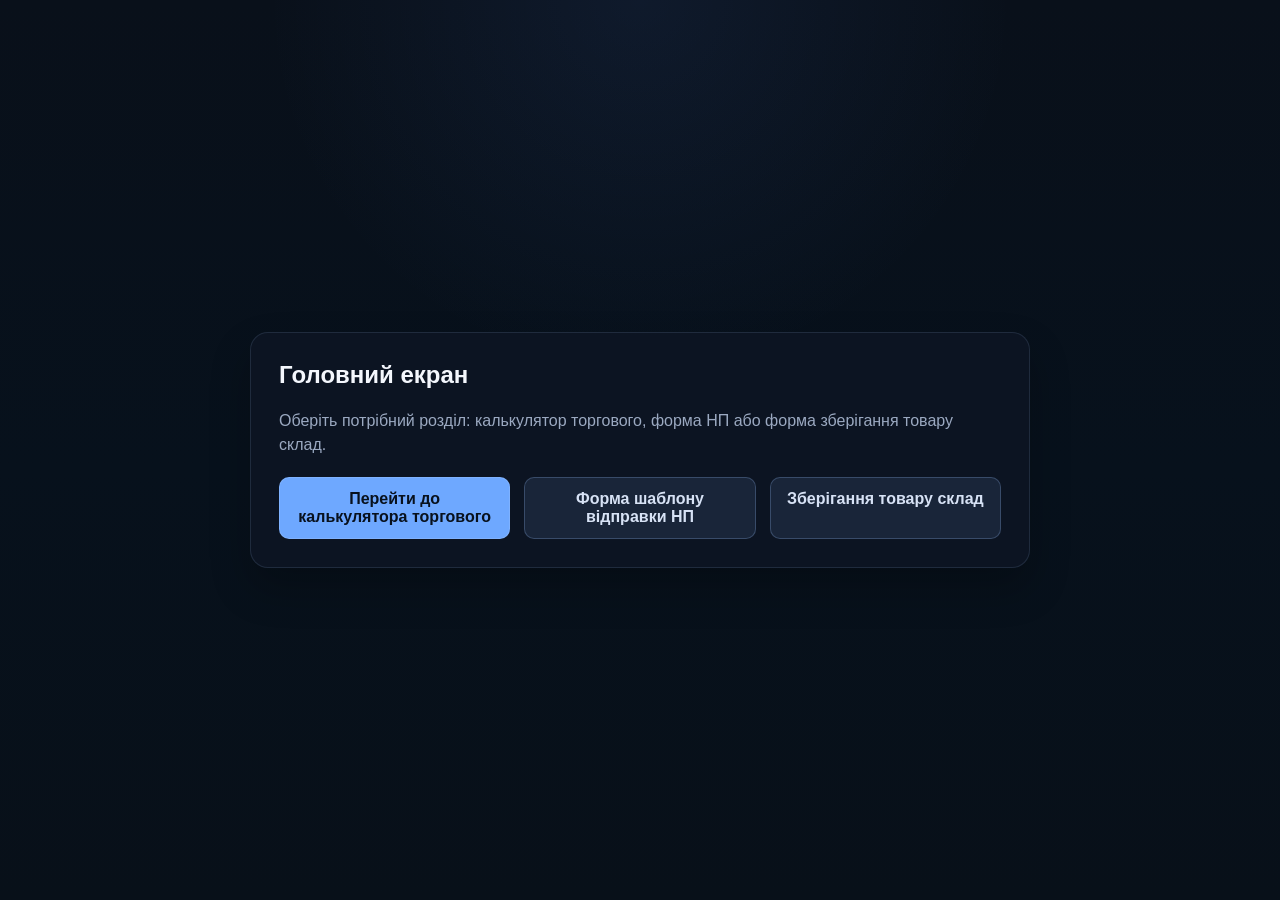
==== commit 755e9b05: "Merge pull request #3 from walterSHo/codex/task-title Optimize motivation UI: rAF-batched recalcs, g" ====
--- a/docs/index.html
+++ b/docs/index.html
@@ -3,748 +3,79 @@
 <head>
   <meta charset="UTF-8" />
   <meta name="viewport" content="width=device-width, initial-scale=1.0" />
-  <title>Калькулятори | Cargo Parts</title>
+  <title>Головний екран</title>
   <style>
     :root {
-      --bg: #0b0f14; --panel: #111821; --header: #102741; --header-border: #0b1d30; --text: #d8e1ee;
-      --muted: #58687f; --line: #cfd7e3; --line-strong: #bbc6d7; --accent: #ffc400; --accent-hover: #efb800;
-      --focus: #2e5e98; --ok: #1f7f43; --error: #c53535; --radius: 8px;
+      --bg: #09101a;
+      --surface: rgba(14, 22, 36, .84);
+      --line: rgba(100, 124, 161, .22);
+      --text: #f4f7fd;
+      --muted: #9ba9c1;
+      --accent: #6ea8ff;
+      --accent-hover: #8bb9ff;
+      --radius: 18px;
     }
     * { box-sizing: border-box; }
-    body { margin: 0; font-family: "Segoe UI", Roboto, Arial, sans-serif; background: var(--bg); color: var(--text); }
-    .dashboard { width: min(1280px, 100%); margin: 0 auto; padding: 14px; display: grid; grid-template-columns: 250px 1fr; gap: 14px; min-height: 100vh; }
-    .side-nav { background: #121a23; border: 1px solid #26303d; border-radius: 12px; padding: 12px 10px; }
-    .side-title { margin: 0 0 10px; color: #d7e2f1; font-size: .85rem; text-transform: uppercase; letter-spacing: .25px; }
-    .menu { display: grid; gap: 6px; }
-    .menu-btn { width: 100%; border: 1px solid #2a3645; background: transparent; color: #c9d4e3; border-radius: 9px; padding: 10px 11px; display: flex; align-items: center; gap: 8px; text-align: left; font: inherit; cursor: pointer; }
-    .menu-btn:hover { background: #1b2531; }
-    .menu-btn.active { background: #1a2431; border-color: #3a597e; color: #fff; }
-    .menu-ico { width: 16px; height: 16px; display: inline-grid; place-items: center; color: #94abca; font-size: .84rem; }
-    .page { display: grid; gap: 14px; }
-    .screen { background: var(--panel); border: 1px solid #263140; border-radius: 10px; overflow: hidden; box-shadow: 0 8px 20px rgba(0,0,0,.2); }
-    .screen-head { padding: 12px 14px; border-bottom: 1px solid #29374a; background: #131c27; position: relative; }
-    .screen-head::before { content: ''; position: absolute; left: 0; top: 0; bottom: 0; width: 4px; background: var(--accent); }
-    .screen-head h1,.screen-head h2 { margin: 0; font-size: 1.1rem; letter-spacing: .1px; }
-    .screen-head p { margin: 6px 0 0; color: #8ea0b8; font-size: .86rem; }
-    .workspace { display: grid; grid-template-columns: minmax(0,2fr) minmax(300px,1fr); }
-    .form-col,.result-col { padding: 14px; }
-    .form-col { border-right: 1px solid var(--line); }
-    .result-col { background: #fcfdff; }
-    .section-grid { display: grid; gap: 12px; }
-    .fields-3 { display: grid; grid-template-columns: repeat(3,minmax(0,1fr)); gap: 10px; }
-    .fields-2 { display: grid; grid-template-columns: repeat(2,minmax(0,1fr)); gap: 10px; }
-    .fields-4 { display: grid; grid-template-columns: repeat(4,minmax(0,1fr)); gap: 10px; }
-    .field { display: grid; gap: 6px; }
-    .monthly-grid { display: grid; grid-template-columns: repeat(3, minmax(0, 1fr)); gap: 10px; align-items: start; }
-    .monthly-field { min-height: 128px; align-content: start; }
-    .monthly-check { min-height: 128px; border: 1px solid var(--line-strong); border-radius: 7px; background: #fff; padding: 8px 10px; display: grid; gap: 8px; align-content: start; }
-    .monthly-check .check { margin: 0; font-size: .83rem; line-height: 1.35; }
-    .field-hint { margin: -2px 0 0; font-size: .74rem; color: #667a95; line-height: 1.35; }
-    .field-msg { min-height: 16px; font-size: .73rem; line-height: 1.3; color: #5a6f89; }
-    .field-msg.error { color: #b23939; }
-    .field-msg.ok { color: #1f7f43; }
-    .field.invalid input { border-color: #d47a7a; box-shadow: 0 0 0 3px rgba(186,57,57,.12); }
-    .field.valid input { border-color: #8ab99a; }
-    label { font-size: .84rem; font-weight: 700; color: #1c3150; }
-    input, select { width: 100%; min-height: 40px; border: 1px solid var(--line-strong); border-radius: 7px; padding: 8px 10px; font-size: .94rem; color: var(--text); background: #fff; outline: none; }
-    input:focus, select:focus { border-color: var(--focus); box-shadow: 0 0 0 3px rgba(46,94,152,.14); }
-    input.is-example { color: rgba(21,38,61,.54); }
-    .hint { margin: 0; padding: 9px 11px; border: 1px solid var(--line); border-radius: 7px; font-size: .81rem; color: #39506f; background: #f7f9fc; line-height: 1.4; }
-    .actions { display: flex; flex-wrap: wrap; gap: 8px; }
-    .btn { border: 1px solid transparent; min-height: 40px; padding: 0 12px; border-radius: 7px; font-weight: 700; font-size: .89rem; cursor: pointer; transition: transform .14s ease, box-shadow .18s ease, background-color .18s ease, border-color .18s ease; }
-    .btn-primary { background: var(--accent); color: #1b2f4b; border-color: #e8b500; }
-    .btn-primary:hover { background: var(--accent-hover); box-shadow: 0 6px 14px rgba(255,196,0,.25); }
-    .btn-secondary { background: #eef2f7; color: #203751; border-color: #d4dce8; }
-    .btn-secondary:hover { background: #e4eaf2; box-shadow: 0 4px 10px rgba(16,39,65,.08); }
-    .btn:focus-visible { outline: none; box-shadow: 0 0 0 3px rgba(46,94,152,.18); }
-    .btn:active { transform: translateY(1px); }
-    .btn.copied { background: #dff4e6; border-color: #92d3a4; color: #1d6f3d; }
-    .result-box,.card { border: 1px solid var(--line); border-radius: 8px; background: #fff; padding: 12px; display: grid; gap: 8px; }
-    .result-title,.card h3 { margin: 0; font-size: .93rem; font-weight: 800; text-transform: uppercase; letter-spacing: .3px; }
-    .result-line { margin: 0; font-size: .93rem; }
-    .status { min-height: 18px; font-size: .84rem; font-weight: 600; margin: 0; }
-    .status.ok { color: var(--ok); } .status.error { color: var(--error); }
-    .example { margin: 10px 0 0; color: var(--muted); font-size: .8rem; }
-    .motivation-body { padding: 14px; display: grid; gap: 12px; }
-    .cards { display: grid; grid-template-columns: repeat(2,minmax(0,1fr)); gap: 10px; }
-    .check { display: flex; align-items: center; gap: 8px; font-size: .84rem; }
-    .check input { width: 16px; height: 16px; min-height: auto; accent-color: #1f4f89; }
-    .table { width: 100%; border-collapse: collapse; font-size: .84rem; }
-    .table th,.table td { border-bottom: 1px solid var(--line); padding: 6px 4px; text-align: left; }
-    .table th { background: #f7f9fc; position: sticky; top: 0; }
-    .table td:last-child,.table th:last-child { text-align: right; font-variant-numeric: tabular-nums; }
-    .table-wrap { overflow: auto; max-height: 380px; border: 1px solid var(--line); border-radius: 7px; }
-    .pill-ok,.pill-no { padding: 2px 6px; border-radius: 999px; font-size: .75rem; font-weight: 700; }
-    .pill-ok { background: #e8f5ec; color: #1f7f43; }
-    .pill-no { background: #fdeeee; color: #b23939; }
-    .pill-near { background: #fff5df; color: #8a6111; }
-    .group-row.done { background: #f8fcf9; }
-    .group-row.near { background: #fffcf5; }
-    .group-row.fail { background: #fffafb; }
-    .progress-track { height: 6px; border-radius: 999px; background: #e8edf5; overflow: hidden; min-width: 86px; }
-    .progress-fill { height: 100%; background: #bfc8d8; }
-    .progress-fill.done { background: #53a775; }
-    .progress-fill.near { background: #d8a64a; }
-    .progress-fill.fail { background: #c98383; }
-    .groups-meta { display: flex; flex-wrap: wrap; gap: 8px 14px; align-items: center; font-size: .82rem; color: #52667f; margin: 0 0 6px; }
-    .groups-meta strong { color: #1a3556; }
-    .summary-grid { display: grid; grid-template-columns: repeat(3,minmax(0,1fr)); gap: 10px; }
-    .summary-item { border: 1px solid var(--line); border-radius: 8px; background: #fff; padding: 10px; transition: box-shadow .25s ease, border-color .25s ease; }
-    .summary-item.flash { box-shadow: 0 0 0 3px rgba(46,94,152,.14); border-color: #aac0de; }
-    .summary-item--total { border-color: #c7d3e5; background: #fbfcff; }
-    .summary-item h4 { margin: 0 0 8px; font-size: .88rem; text-transform: uppercase; }
-    .mini-table { width: 100%; border-collapse: collapse; font-size: .83rem; }
-    .mini-table td { border-bottom: 1px solid var(--line); padding: 5px 0; }
-    .mini-table td:last-child { text-align: right; font-variant-numeric: tabular-nums; }
-    .total { margin-top: 6px; display: flex; justify-content: space-between; font-weight: 800; font-size: 1.02rem; }
-    .total .mono { color: #102741; }
-    .is-positive { color: #1f7f43; }
-    .is-negative { color: #b23939; }
-    .is-neutral { color: #4d617c; }
-    .row-changed { animation: rowPulse .55s ease; }
-    .disclaimer { margin: 2px 2px 0; padding: 10px 12px; border: 1px solid var(--line); border-radius: 7px; background: #f9fafc; color: #5f7088; font-size: .78rem; line-height: 1.45; }
-    .error-summary { border: 1px solid #e7bbbb; background: #fff3f3; color: #8e2a2a; border-radius: 7px; padding: 8px 10px; font-size: .78rem; line-height: 1.35; }
-    .mini-actions { display: flex; gap: 8px; flex-wrap: wrap; }
-    .btn-xs { min-height: 34px; padding: 0 10px; font-size: .8rem; }
-    .modal-backdrop { position: fixed; inset: 0; background: rgba(8, 18, 30, .45); display: none; align-items: center; justify-content: center; padding: 18px; z-index: 1000; }
-    .modal-backdrop.open { display: flex; }
-    .modal-card { width: min(920px, 100%); max-height: 86vh; overflow: auto; background: #fff; border: 1px solid var(--line); border-radius: 10px; box-shadow: 0 18px 40px rgba(8,18,30,.25); }
-    .modal-head { position: sticky; top: 0; z-index: 2; display: flex; justify-content: space-between; align-items: center; gap: 10px; padding: 10px 12px; background: #f8fafd; border-bottom: 1px solid var(--line); }
-    .modal-title { margin: 0; font-size: .92rem; text-transform: uppercase; letter-spacing: .2px; }
-    .modal-body { padding: 10px 12px 12px; }
-    .table-compact td, .table-compact th { font-size: .8rem; padding: 6px 5px; }
-    .hints { border: 1px solid var(--line); border-radius: 8px; background: #fbfcff; padding: 10px; }
-    .hints h4 { margin: 0 0 6px; font-size: .82rem; text-transform: uppercase; color: #1d3657; }
-    .hint-list { margin: 0; padding-left: 16px; display: grid; gap: 4px; font-size: .78rem; }
-    .hint-list li.info { color: #495f7a; }
-    .hint-list li.success { color: #237348; }
-    .hint-list li.warn { color: #9b5f0c; }
-    @keyframes rowPulse { from { background: #fff9dc; } to { background: transparent; } }
-    @keyframes fadeInFast { from { opacity: .4; transform: translateY(3px); } to { opacity: 1; transform: translateY(0); } }
-    .mono { font-variant-numeric: tabular-nums; }
-    @media (min-width: 1081px){ .summary-item--total { position: sticky; top: 14px; } }
-    @media (max-width: 1080px){ .dashboard { grid-template-columns: 1fr; } .workspace,.cards,.summary-grid { grid-template-columns: 1fr; } .form-col { border-right: 0; border-bottom: 1px solid var(--line);} }
-    @media (max-width: 760px){ .fields-2,.fields-3,.fields-4,.monthly-grid { grid-template-columns: 1fr; } .actions { display:grid; grid-template-columns:1fr; } .btn { width:100%; } }
-    @media (prefers-reduced-motion: reduce) {
-      *, *::before, *::after { animation-duration: .001ms !important; transition-duration: .001ms !important; scroll-behavior: auto !important; }
+    body {
+      margin: 0;
+      min-height: 100vh;
+      font-family: "Segoe UI", Roboto, Arial, sans-serif;
+      color: var(--text);
+      background:
+        radial-gradient(circle at top, rgba(88, 144, 255, .08), transparent 34%),
+        linear-gradient(180deg, #09101a 0%, #07111c 52%, #081019 100%);
+      display: grid;
+      place-items: center;
+      padding: 24px;
     }
-    @media print {
-      body { background: #fff; }
-      .topbar, .actions, #errorSummary, #motivationStatus, #rateStatus, .field-msg, .field-hint { display: none !important; }
-      .page { width: 100%; padding: 0; gap: 8px; }
-      .screen, .card, .summary-item { box-shadow: none; border-color: #d0d0d0; }
-      .table-wrap { max-height: none; overflow: visible; }
-      .disclaimer { border-style: dashed; }
-      #printMeta { display: block !important; }
+    .home {
+      width: min(780px, 100%);
+      background: var(--surface);
+      border: 1px solid var(--line);
+      border-radius: var(--radius);
+      padding: 28px;
+      box-shadow: 0 20px 40px rgba(0,0,0,.24);
+      display: grid;
+      gap: 20px;
     }
+    h1 { margin: 0; font-size: 1.5rem; }
+    p { margin: 0; color: var(--muted); line-height: 1.5; }
+    .actions {
+      display: grid;
+      grid-template-columns: repeat(3, minmax(0, 1fr));
+      gap: 14px;
+    }
+    .btn {
+      display: block;
+      text-decoration: none;
+      text-align: center;
+      min-height: 46px;
+      padding: 12px 16px;
+      border-radius: 10px;
+      border: 1px solid rgba(143,190,255,.5);
+      background: var(--accent);
+      color: #08111d;
+      font-weight: 700;
+      transition: background-color .15s ease, transform .15s ease;
+    }
+    .btn:hover { background: var(--accent-hover); transform: translateY(-1px); }
+    .btn-secondary {
+      background: rgba(34,48,71,.64);
+      color: #d7e2f5;
+      border-color: rgba(118,150,197,.34);
+    }
+    @media (max-width: 720px) { .actions { grid-template-columns: 1fr; } }
   </style>
 </head>
 <body>
-<div class="dashboard">
-  <aside class="side-nav" aria-label="Ліве меню">
-    <h2 class="side-title">Веб-панель</h2>
-    <nav class="menu">
-      <button type="button" class="menu-btn active"><span class="menu-ico">▣</span><span>Калькулятор торгового</span></button>
-      <button type="button" class="menu-btn"><span class="menu-ico">📄</span><span>Шаблон НП</span></button>
-      <button type="button" class="menu-btn"><span class="menu-ico">📦</span><span>Шаблон зберігання товару</span></button>
-    </nav>
-  </aside>
-<main class="page">
-  <section class="screen" aria-labelledby="delayTitle">
-    <div class="screen-head"><h1 id="delayTitle">Калькулятор середнього відтермінування</h1><p>Базовий розрахунок коефіцієнта і строку відтермінування.</p></div>
-    <div class="workspace">
-      <div class="form-col">
-        <form id="calcForm" class="section-grid" novalidate>
-          <div class="fields-3">
-            <div class="field"><label for="debt">Борг</label><input id="debt" type="number" value="58617" data-example="58617" class="is-example" /></div>
-            <div class="field"><label for="turnover">Сума оборота</label><input id="turnover" type="number" value="155775" data-example="155775" class="is-example" /></div>
-            <div class="field"><label for="days">Кількість днів</label><input id="days" type="number" value="31" data-example="31" class="is-example" /></div>
-          </div>
-          <p class="hint">Формула: <strong>коефіцієнт = борг / сума оборота</strong>, <strong>дні відтермінування = коефіцієнт × кількість днів у місяці</strong>.</p>
-          <div class="actions"><button type="submit" class="btn btn-primary">Розрахувати</button><button type="button" id="clearBtn" class="btn btn-secondary">Очистити</button><button type="button" id="copyBtn" class="btn btn-secondary">Скопіювати результат</button></div>
-        </form>
-      </div>
-      <aside class="result-col" aria-live="polite" aria-atomic="true"><section class="result-box"><h2 class="result-title">Результат</h2><p id="coefOut" class="result-line">Коефіцієнт: —</p><p id="daysOut" class="result-line">Середнє відтермінування: —</p><p id="status" class="status" role="status"></p></section><p class="example">Приклад: борг 58 617, оборот 155 775, днів 31 → 0.3763 та 11.67 днів.</p></aside>
+  <main class="home">
+    <h1>Головний екран</h1>
+    <p>Оберіть потрібний розділ: калькулятор торгового, форма НП або форма зберігання товару склад.</p>
+    <div class="actions">
+      <a class="btn" href="../calculator.html">Перейти до калькулятора торгового</a>
+      <a class="btn btn-secondary" href="../np-form.html">Форма шаблону відправки НП</a>
+      <a class="btn btn-secondary" href="../storage-form.html">Зберігання товару склад</a>
     </div>
-  </section>
-
-  <section class="screen" aria-labelledby="motivationTitle">
-    <div class="screen-head"><h2 id="motivationTitle">Розрахунок мотивації / ЗП</h2><p>Окремо: місячна мотивація, квартальний бонус, загальний підсумок.</p></div>
-    <div class="motivation-body">
-      <div class="cards">
-        <section class="card">
-          <h3>Місячна мотивація</h3>
-          <div class="monthly-grid">
-            <div class="field monthly-field"><label for="planTurnover">Плановий оборот</label><input id="planTurnover" type="number" value="0" /><p class="field-msg" data-msg-for="planTurnover"></p></div>
-            <div class="field monthly-field"><label for="planPercent">Виконання плану продажів, %</label><input id="planPercent" type="number" value="0" min="0" max="200" /><p class="field-hint">90%+: +1000/1%, 100%+: +1500/1%, 110%+: +500/1%. При знижці ≥27.5% бонус за план ×0.5.</p><p class="field-msg" data-msg-for="planPercent"></p></div>
-            <div class="field monthly-field"><label>CRM</label><div class="monthly-check"><label class="check"><input id="crmDone" type="checkbox" /> CRM виконано на 100% (20 дзвінків або 5 зустрічей)</label><p class="field-hint">Якщо позначено, бонус CRM = 10 000.</p></div></div>
-            <div class="field monthly-field"><label for="avgDiscount">Середня знижка, %</label><input id="avgDiscount" type="number" value="0" step="0.1" /><p class="field-hint">При 27.5% і вище бонус за план зменшується на 50%.</p><p class="field-msg" data-msg-for="avgDiscount"></p></div>
-            <div class="field monthly-field"><label for="avgDelayFact">Середнє відтермінування (факт), днів</label><input id="avgDelayFact" type="number" value="0" step="0.1" /><p class="field-hint">До 7 днів: 6000, до 14: 3000, більше 14: 0.</p><p class="field-msg" data-msg-for="avgDelayFact"></p></div>
-            <div class="field monthly-field"><label for="eurRate">Курс EUR → бонусна валюта</label><input id="eurRate" type="number" value="45" step="0.01" /><p class="field-hint">Якщо автокурс недоступний, введіть вручну.</p><p class="field-msg" data-msg-for="eurRate"></p></div>
-            <div class="field monthly-field"><label for="overdue1">Прострочка 1–10 днів (EUR)</label><input id="overdue1" type="number" value="0" /><p class="field-hint">Утримання 0.5% від суми.</p><p class="field-msg" data-msg-for="overdue1"></p></div>
-            <div class="field monthly-field"><label for="overdue2">Прострочка 11–20 днів (EUR)</label><input id="overdue2" type="number" value="0" /><p class="field-hint">Утримання 1.0% від суми.</p><p class="field-msg" data-msg-for="overdue2"></p></div>
-            <div class="field monthly-field"><label for="overdue3">Прострочка 20+ днів (EUR)</label><input id="overdue3" type="number" value="0" /><p class="field-hint">Утримання 2.0% від суми.</p><p class="field-msg" data-msg-for="overdue3"></p></div>
-            <div class="field monthly-field"><label>&nbsp;</label><button type="button" id="refreshRate" class="btn btn-secondary">Оновити курс</button></div>
-          </div>
-          <div class="mini-actions"><button type="button" id="openRulesModal" class="btn btn-secondary btn-xs">Таблиця умов мотивації</button></div>
-          <p id="rateStatus" class="status"></p>
-        </section>
-
-        <section class="card">
-          <h3>Квартальна мотивація</h3>
-          <div class="fields-2">
-            <label class="check"><input id="tiresMinMet" type="checkbox" checked /> Мінімальний план шин виконано</label>
-            <div class="field"><label for="tiresOver">Шин понад мінімальний план, шт</label><input id="tiresOver" type="number" value="0" /><p class="field-hint">Кожна шина понад мінімум: +300.</p><p class="field-msg" data-msg-for="tiresOver"></p></div>
-          </div>
-          <p class="groups-meta"><span><strong id="groupsDoneCount">Виконано 0 з 12 груп</strong></span><span id="groupsNextHint">До бонусного порогу потрібно щонайменше 7 груп.</span><span>Група виконується, якщо середнє за квартал ≥ 95%.</span></p>
-          <div class="table-wrap">
-            <table class="table" id="groupsTable"><thead><tr><th>Група</th><th>М1 %</th><th>М2 %</th><th>М3 %</th><th>Середнє</th><th>Прогрес до 95%</th><th>Статус</th></tr></thead><tbody></tbody></table>
-          </div>
-        </section>
-      </div>
-
-      <section class="card">
-        <h3>Підсумки</h3>
-        <p id="printMeta" class="field-hint" style="display:none;">Дата друку: —</p>
-        <div class="summary-grid">
-          <div class="summary-item"><h4>Місячна мотивація</h4><table class="mini-table" id="monthlyBreakdown"></table><div class="total"><span>Підсумок місяця</span><span id="monthTotal" class="mono">0 ₴</span></div></div>
-          <div class="summary-item"><h4>Квартальний бонус</h4><table class="mini-table" id="quarterBreakdown"></table><div class="total"><span>Підсумок кварталу</span><span id="quarterTotal" class="mono">0 ₴</span></div></div>
-          <div class="summary-item summary-item--total"><h4>Загальний підсумок</h4><table class="mini-table" id="totalBreakdown"></table><div class="total"><span>Загальна сума</span><span id="allTotal" class="mono">0 ₴</span></div></div>
-        </div>
-        <div id="errorSummary" class="error-summary" role="alert" hidden></div>
-        <div class="actions"><button type="button" id="recalcMotivation" class="btn btn-primary">Перерахувати</button><button type="button" id="copyMotivationShort" class="btn btn-secondary">Скопіювати коротко</button><button type="button" id="copyMotivation" class="btn btn-secondary">Скопіювати детально</button><button type="button" id="downloadPdf" class="btn btn-secondary">Завантажити PDF</button><button type="button" id="clearAll" class="btn btn-secondary">Очистити все</button></div>
-        <p id="motivationStatus" class="status" role="status" aria-live="polite"></p>
-        <div class="summary-grid">
-          <section class="hints">
-            <h4>Підказки: місяць</h4>
-            <ul id="monthlyHints" class="hint-list"></ul>
-          </section>
-          <section class="hints">
-            <h4>Підказки: квартал</h4>
-            <ul id="quarterHints" class="hint-list"></ul>
-          </section>
-        </div>
-        <p class="disclaimer">Увага: розрахунок має інформаційний характер і може відрізнятися від фактичного нарахування. Підсумкові значення залежать від внутрішніх правил компанії, актуального курсу валют і фінального підтвердження.</p>
-      </section>
-    </div>
-  </section>
-</main>
-</div>
-
-<div id="rulesModal" class="modal-backdrop" role="dialog" aria-modal="true" aria-labelledby="rulesTitle">
-  <section class="modal-card">
-    <header class="modal-head">
-      <h3 id="rulesTitle" class="modal-title">Умови мотивації (довідка)</h3>
-      <button type="button" id="closeRulesModal" class="btn btn-secondary btn-xs">Закрити</button>
-    </header>
-    <div class="modal-body">
-      <table class="table table-compact">
-        <thead><tr><th>Блок</th><th>Умова</th><th>Нарахування / утримання</th></tr></thead>
-        <tbody>
-          <tr><td>ТП</td><td>Плановий оборот &lt; 50000 / 50000–150000 / &gt;150000</td><td>10000 / 20000 / 25000</td></tr>
-          <tr><td>CRM</td><td>Checkbox “CRM 100%”</td><td>+10000 або 0</td></tr>
-          <tr><td>План продажів</td><td>90%+, 100%+, 110%+</td><td>+1000 / +1500 / +500 за кожен 1%</td></tr>
-          <tr><td>Знижка</td><td>Середня знижка ≥ 27.5%</td><td>Бонус за план ×0.5</td></tr>
-          <tr><td>Відтермінування</td><td>≤7 / ≤14 / &gt;14 днів</td><td>6000 / 3000 / 0</td></tr>
-          <tr><td>Прострочка (EUR)</td><td>1–10 / 11–20 / 20+</td><td>0.5% / 1.0% / 2.0%, далі конвертація по курсу</td></tr>
-          <tr><td>Групи кварталу</td><td>Середнє за 3 міс. = (M1+M2+M3)/3, виконано при ≥95%</td><td>7/8/9/10+ груп: 12000/16000/22000/30000</td></tr>
-          <tr><td>Всі 12 груп</td><td>Виконані всі групи</td><td>+10000 додатково</td></tr>
-          <tr><td>Шини</td><td>Мін. план не виконано / шини понад мінімум</td><td>-5000 / +300 за 1 шт.</td></tr>
-        </tbody>
-      </table>
-    </div>
-  </section>
-</div>
-
-<script>
-(function () {
-  const groupNames = ['АВТОХІМІЯ І ОЛИВИ','АМОРТИЗАЦІЯ','ГАЛЬМІВНА СИСТЕМА','ДВИГУН','ЕЛЕКТРИКА','ОХОЛОДЖЕННЯ','ПІДВІСКА','ПНЕВМАТИКА','СИСТЕМА ЗЧЕПЛЕННЯ','ТРАНСМІСІЯ','ФІЛЬТР','PROFIT / JOKER'];
-  const groupsBody = document.querySelector('#groupsTable tbody');
-  const groupRows = [];
-  groupNames.forEach((name, i) => {
-    const tr = document.createElement('tr');
-    tr.className = 'group-row fail';
-    tr.innerHTML = `<td>${name}</td>
-      <td><input type="number" min="0" max="200" step="0.1" data-g="${i}" data-m="1" value="0"></td>
-      <td><input type="number" min="0" max="200" step="0.1" data-g="${i}" data-m="2" value="0"></td>
-      <td><input type="number" min="0" max="200" step="0.1" data-g="${i}" data-m="3" value="0"></td>
-      <td class="mono" data-avg="${i}">0.00%</td>
-      <td data-progress="${i}"><div class="progress-track"><div class="progress-fill fail" style="width:0%"></div></div></td>
-      <td data-ok="${i}"><span class="pill-no">Не виконано</span></td>`;
-    groupsBody.appendChild(tr);
-    groupRows.push({
-      name,
-      rowEl: tr,
-      m1: tr.querySelector('input[data-m="1"]'),
-      m2: tr.querySelector('input[data-m="2"]'),
-      m3: tr.querySelector('input[data-m="3"]'),
-      avgEl: tr.querySelector(`[data-avg="${i}"]`),
-      okEl: tr.querySelector(`[data-ok="${i}"]`),
-      progressEl: tr.querySelector(`[data-progress="${i}"] .progress-fill`)
-    });
-  });
-
-  const byId = (id) => document.getElementById(id);
-  const money = (v) => `${new Intl.NumberFormat('uk-UA',{maximumFractionDigits:2}).format(v)} ₴`;
-  const eur = (v) => `${new Intl.NumberFormat('uk-UA',{maximumFractionDigits:2}).format(v)} EUR`;
-  const num = (id) => { const v = parseFloat(byId(id).value); return Number.isFinite(v) ? v : 0; };
-  const clamp = (n,min,max) => Math.max(min, Math.min(max, n));
-
-  // Delay calculator (existing)
-  const form = byId('calcForm'), debtInput = byId('debt'), turnoverInput = byId('turnover'), daysInput = byId('days');
-  const coefOut = byId('coefOut'), daysOut = byId('daysOut'), status = byId('status'), clearBtn = byId('clearBtn'), copyBtn = byId('copyBtn');
-  const exampleInputs = [debtInput, turnoverInput, daysInput];
-  let lastResult = '';
-  function setStatus(msg, type){ status.textContent = msg || ''; status.className = 'status' + (type ? ' ' + type : ''); }
-  function parseNumber(v){ return Number(String(v).replace(',', '.')); }
-  function refreshExampleState(input){ input.classList.toggle('is-example', Boolean(input.dataset.example && input.value.trim() === input.dataset.example)); }
-  function calculateDelay(){
-    const debt = parseNumber(debtInput.value.trim()), turnover = parseNumber(turnoverInput.value.trim()), days = parseNumber(daysInput.value.trim());
-    if (!debtInput.value.trim() || !turnoverInput.value.trim() || !daysInput.value.trim()) return setStatus('Будь ласка, заповніть усі поля.', 'error');
-    if ([debt, turnover, days].some(Number.isNaN) || turnover === 0 || days <= 0 || debt < 0 || turnover < 0) { coefOut.textContent='Коефіцієнт: —'; daysOut.textContent='Середнє відтермінування: —'; return setStatus('Перевірте значення полів.', 'error'); }
-    const c = debt / turnover, d = c * days;
-    coefOut.textContent = `Коефіцієнт: ${c.toFixed(4)}`; daysOut.textContent = `Середнє відтермінування: ${d.toFixed(2)} днів`;
-    lastResult = `${coefOut.textContent}\n${daysOut.textContent}`; setStatus('Розрахунок виконано успішно.', 'ok');
-  }
-  form.addEventListener('submit', (e)=>{ e.preventDefault(); calculateDelay(); });
-  form.addEventListener('keydown', (e)=>{ if (e.key==='Enter'){ e.preventDefault(); calculateDelay(); }});
-  exampleInputs.forEach((i)=>i.addEventListener('input', ()=>refreshExampleState(i)));
-  clearBtn.addEventListener('click', ()=>{ debtInput.value=''; turnoverInput.value=''; daysInput.value=''; exampleInputs.forEach(i=>i.classList.remove('is-example')); coefOut.textContent='Коефіцієнт: —'; daysOut.textContent='Середнє відтермінування: —'; setStatus('Поля очищено.','ok'); });
-  copyBtn.addEventListener('click', async (e)=>{
-    if(!lastResult) return setStatus('Немає результату для копіювання.','error');
-    const ok = await copyToClipboard(lastResult);
-    if (ok) { setStatus('✓ Скопійовано', 'ok'); blinkCopied(e.currentTarget); }
-    else { setStatus('Не вдалося скопіювати. Спробуйте ще раз.', 'error'); }
-  });
-
-  // Motivation calculator
-  const monthlyTable = byId('monthlyBreakdown'), quarterTable = byId('quarterBreakdown'), totalTable = byId('totalBreakdown');
-  const monthTotalEl = byId('monthTotal'), quarterTotalEl = byId('quarterTotal'), allTotalEl = byId('allTotal');
-  const motivationStatus = byId('motivationStatus'), rateStatus = byId('rateStatus');
-  const monthlyHintsEl = byId('monthlyHints'), quarterHintsEl = byId('quarterHints');
-  const printMeta = byId('printMeta');
-  const groupsDoneCount = byId('groupsDoneCount'), groupsNextHint = byId('groupsNextHint');
-  const errorSummary = byId('errorSummary');
-  const summaryItems = Array.from(document.querySelectorAll('.summary-item'));
-  const touched = new Set();
-  let previousSnapshot = null;
-  let recalcScheduled = false;
-
-  function row(label, value){ return `<tr><td>${label}</td><td class="mono">${value}</td></tr>`; }
-  function setMStatus(msg, type){ motivationStatus.textContent = msg || ''; motivationStatus.className = 'status' + (type ? ' ' + type : ''); }
-  function setRateStatus(msg, type){ rateStatus.textContent = msg || ''; rateStatus.className = 'status' + (type ? ' ' + type : ''); }
-  async function copyToClipboard(text){
-    if (!text) return false;
-    try {
-      if (navigator.clipboard && window.isSecureContext) {
-        await navigator.clipboard.writeText(text);
-        return true;
-      }
-    } catch (_) {}
-
-    try {
-      const ta = document.createElement('textarea');
-      ta.value = text;
-      ta.setAttribute('readonly', '');
-      ta.style.position = 'fixed';
-      ta.style.top = '-9999px';
-      ta.style.left = '-9999px';
-      ta.style.opacity = '0';
-      document.body.appendChild(ta);
-      ta.focus();
-      ta.select();
-      ta.setSelectionRange(0, ta.value.length);
-      const ok = document.execCommand('copy');
-      document.body.removeChild(ta);
-      return Boolean(ok);
-    } catch (_) {
-      return false;
-    }
-  }
-  function blinkCopied(btn){
-    if (!btn) return;
-    btn.classList.add('copied');
-    setTimeout(() => btn.classList.remove('copied'), 1100);
-  }
-  function toneClass(value){ return value > 0 ? 'is-positive' : value < 0 ? 'is-negative' : 'is-neutral'; }
-  function setFieldMessage(id, msg, kind){
-    const input = byId(id);
-    const field = input && input.closest('.field');
-    const msgEl = document.querySelector(`[data-msg-for="${id}"]`);
-    if (!field || !msgEl) return;
-    field.classList.remove('invalid', 'valid');
-    msgEl.className = 'field-msg';
-    msgEl.textContent = msg || '';
-    if (msg && kind === 'error') { field.classList.add('invalid'); msgEl.classList.add('error'); }
-    if (msg && kind === 'ok') { field.classList.add('valid'); msgEl.classList.add('ok'); }
-  }
-  function validateField(id){
-    const val = parseFloat(byId(id).value);
-    const finite = Number.isFinite(val);
-    if (!touched.has(id)) { setFieldMessage(id, '', ''); return true; }
-    const rules = {
-      planTurnover: () => !finite || val < 0 ? 'Введіть число ≥ 0.' : '',
-      planPercent: () => !finite || val < 0 || val > 200 ? 'Діапазон: 0–200%.' : '',
-      avgDiscount: () => !finite || val < 0 || val > 200 ? 'Діапазон: 0–200%.' : '',
-      avgDelayFact: () => !finite || val < 0 ? 'Значення має бути ≥ 0.' : '',
-      overdue1: () => !finite || val < 0 ? 'Сума EUR має бути ≥ 0.' : '',
-      overdue2: () => !finite || val < 0 ? 'Сума EUR має бути ≥ 0.' : '',
-      overdue3: () => !finite || val < 0 ? 'Сума EUR має бути ≥ 0.' : '',
-      eurRate: () => !finite || val <= 0 ? 'Курс має бути > 0.' : '',
-      tiresOver: () => !finite || val < 0 || !Number.isInteger(val) ? 'Вкажіть ціле число ≥ 0.' : ''
-    };
-    const err = rules[id] ? rules[id]() : '';
-    if (err) { setFieldMessage(id, err, 'error'); return false; }
-    setFieldMessage(id, '✓ Коректно', 'ok');
-    return true;
-  }
-  function validateAllInputs(){
-    const ids = ['planTurnover','planPercent','avgDiscount','avgDelayFact','overdue1','overdue2','overdue3','eurRate','tiresOver'];
-    ids.forEach((id) => touched.add(id));
-    const invalid = ids.filter((id) => !validateField(id));
-    if (invalid.length) {
-      errorSummary.hidden = false;
-      errorSummary.textContent = `Перевірте заповнення полів (${invalid.length}). Наприклад: ${invalid.slice(0,3).join(', ')}.`;
-      return false;
-    }
-    errorSummary.hidden = true;
-    return true;
-  }
-  function animateSummaryCards(){
-    if (window.matchMedia('(prefers-reduced-motion: reduce)').matches) return;
-    summaryItems.forEach((el) => {
-      el.classList.remove('flash');
-      requestAnimationFrame(() => {
-        el.classList.add('flash');
-        setTimeout(() => el.classList.remove('flash'), 360);
-      });
-    });
-  }
-  function requestMotivationRecalc(){
-    if (recalcScheduled) return;
-    recalcScheduled = true;
-    requestAnimationFrame(() => {
-      recalcScheduled = false;
-      calculateMotivation();
-    });
-  }
-  function animateNumber(el, from, to, formatter){
-    const reduced = window.matchMedia('(prefers-reduced-motion: reduce)').matches;
-    if (reduced) { el.textContent = formatter(to); return; }
-    const duration = 280;
-    const start = performance.now();
-    function tick(now){
-      const p = Math.min(1, (now - start) / duration);
-      const eased = 1 - Math.pow(1 - p, 3);
-      el.textContent = formatter(from + (to - from) * eased);
-      if (p < 1) requestAnimationFrame(tick);
-    }
-    requestAnimationFrame(tick);
-  }
-
-  function planBonusByPercent(percent){
-    const p = clamp(percent,0,200);
-    if (p <= 90) return 0;
-    return Math.max(0, Math.min(p,100)-90)*1000 + Math.max(0, Math.min(p,110)-100)*1500 + Math.max(0, p-110)*500;
-  }
-
-  function calcMonthly(){
-    const planTurnover = num('planTurnover');
-    const crmBonus = byId('crmDone').checked ? 10000 : 0;
-    const planPercent = clamp(num('planPercent'),0,200);
-    const avgDiscount = num('avgDiscount');
-    const avgDelay = num('avgDelayFact');
-    const overdue1 = Math.max(0, num('overdue1'));
-    const overdue2 = Math.max(0, num('overdue2'));
-    const overdue3 = Math.max(0, num('overdue3'));
-    const rate = Math.max(0, num('eurRate'));
-
-    const tpBonus = planTurnover < 50000 ? 10000 : planTurnover > 150000 ? 25000 : 20000;
-    const planBase = planBonusByPercent(planPercent);
-    const discountReduce = avgDiscount >= 27.5 ? planBase * 0.5 : 0;
-    const planFinal = planBase - discountReduce;
-    const delayBonus = avgDelay <= 7 ? 6000 : avgDelay <= 14 ? 3000 : 0;
-
-    const overdueEur = overdue1*0.005 + overdue2*0.01 + overdue3*0.02;
-    const overdueLocal = overdueEur * rate;
-
-    const total = tpBonus + crmBonus + planFinal + delayBonus - overdueLocal;
-
-    return { tpBonus, crmBonus, planBase, discountReduce, planFinal, delayBonus, overdueEur, rate, overdueLocal, total, planPercent, avgDelay, avgDiscount, overdue1, overdue2, overdue3 };
-  }
-
-  function groupsBonusByCount(count){
-    if (count < 7) return 0;
-    if (count === 7) return 12000;
-    if (count === 8) return 16000;
-    if (count === 9) return 22000;
-    return 30000;
-  }
-
-  function calcQuarter(){
-    const tiresOver = Math.max(0, num('tiresOver'));
-    const tiresAdj = (byId('tiresMinMet').checked ? 0 : -5000) + tiresOver*300;
-
-    const results = groupRows.map((gRow)=>{
-      const m1 = clamp(parseFloat(gRow.m1.value) || 0,0,200);
-      const m2 = clamp(parseFloat(gRow.m2.value) || 0,0,200);
-      const m3 = clamp(parseFloat(gRow.m3.value) || 0,0,200);
-      const avg = (m1+m2+m3)/3;
-      const done = avg >= 95;
-      return { name: gRow.name, avg, done };
-    });
-
-    const doneCount = results.filter(r=>r.done).length;
-    const doneNames = results.filter(r=>r.done).map(r=>r.name);
-    const groupBonus = groupsBonusByCount(doneCount);
-    const allGroupsBonus = doneCount === groupNames.length ? 10000 : 0;
-    const total = tiresAdj + groupBonus + allGroupsBonus;
-
-    results.forEach((r, idx)=>{
-      const near = !r.done && r.avg >= 85;
-      const { rowEl, avgEl, okEl, progressEl } = groupRows[idx];
-      avgEl.textContent = `${r.avg.toFixed(2)}%`;
-      rowEl.classList.remove('done', 'near', 'fail');
-      rowEl.classList.add(r.done ? 'done' : near ? 'near' : 'fail');
-      okEl.innerHTML = r.done ? '<span class="pill-ok">Виконано</span>' : near ? '<span class="pill-near">Близько</span>' : '<span class="pill-no">Не виконано</span>';
-      const p = Math.max(0, Math.min(100, (r.avg / 95) * 100));
-      progressEl.style.width = `${p}%`;
-      progressEl.className = `progress-fill ${r.done ? 'done' : near ? 'near' : 'fail'}`;
-    });
-
-    groupsDoneCount.textContent = `Виконано ${doneCount} з ${groupNames.length} груп`;
-    const nextThreshold = [7,8,9,10].find((t) => doneCount < t);
-    groupsNextHint.textContent = doneCount >= 10
-      ? (doneCount === groupNames.length ? 'Виконано максимум: діє додатковий бонус за всі групи.' : 'До наступного рівня бонусу за групи залишився статус “10+”.')
-      : `Ще ${nextThreshold - doneCount} груп(и) до бонусу ${groupsBonusByCount(nextThreshold)}.`;
-
-    return { tiresAdj, doneCount, doneNames, groupBonus, allGroupsBonus, total, results };
-  }
-
-  function renderBreakdown(monthly, quarter){
-    monthlyTable.innerHTML = [
-      row('Бонус ТП', money(monthly.tpBonus)),
-      row('Бонус CRM', money(monthly.crmBonus)),
-      row('Бонус за виконання плану', money(monthly.planBase)),
-      row('Зменшення через знижку', `- ${money(monthly.discountReduce)}`),
-      row('Бонус за відтермінування', money(monthly.delayBonus)),
-      row('Штраф за прострочку (EUR)', eur(monthly.overdueEur)),
-      row('Курс EUR', monthly.rate.toFixed(4)),
-      row('Штраф в бонусній валюті', `- ${money(monthly.overdueLocal)}`)
-    ].join('');
-
-    quarterTable.innerHTML = [
-      row('Штраф/бонус по шинам', money(quarter.tiresAdj)),
-      row('Кількість виконаних груп', String(quarter.doneCount)),
-      row('Бонус за групи', money(quarter.groupBonus)),
-      row('Додатковий бонус за всі групи', money(quarter.allGroupsBonus)),
-      row('Виконані групи', quarter.doneNames.length ? quarter.doneNames.join(', ') : '—')
-    ].join('');
-
-    totalTable.innerHTML = [
-      row('Місячна мотивація', money(monthly.total)),
-      row('Квартальний бонус', money(quarter.total)),
-      row('Курс EUR', monthly.rate.toFixed(4)),
-      row('Виконані квартальні групи', `${quarter.doneCount} / ${groupNames.length}`)
-    ].join('');
-    const nextSnapshot = {
-      month: monthly.total,
-      quarter: quarter.total,
-      total: monthly.total + quarter.total
-    };
-
-    const prev = previousSnapshot || nextSnapshot;
-    animateNumber(monthTotalEl, prev.month, nextSnapshot.month, money);
-    animateNumber(quarterTotalEl, prev.quarter, nextSnapshot.quarter, money);
-    animateNumber(allTotalEl, prev.total, nextSnapshot.total, money);
-
-    [monthTotalEl, quarterTotalEl, allTotalEl].forEach((el, idx) => {
-      const value = idx === 0 ? nextSnapshot.month : idx === 1 ? nextSnapshot.quarter : nextSnapshot.total;
-      el.classList.remove('is-positive', 'is-negative', 'is-neutral');
-      el.classList.add(toneClass(value));
-    });
-
-    const tables = [monthlyTable, quarterTable, totalTable];
-    tables.forEach((table) => {
-      table.querySelectorAll('tr').forEach((tr) => {
-        const key = tr.children[0]?.textContent || '';
-        const val = tr.children[1]?.textContent || '';
-        if (previousSnapshot && previousSnapshot.rows && previousSnapshot.rows[key] !== undefined && previousSnapshot.rows[key] !== val) {
-          tr.classList.add('row-changed');
-          setTimeout(() => tr.classList.remove('row-changed'), 620);
-        }
-      });
-    });
-
-    const rowsMap = {};
-    tables.forEach((table) => table.querySelectorAll('tr').forEach((tr) => {
-      const key = tr.children[0]?.textContent || '';
-      const val = tr.children[1]?.textContent || '';
-      if (key) rowsMap[key] = val;
-    }));
-    previousSnapshot = { ...nextSnapshot, rows: rowsMap };
-    animateSummaryCards();
-  }
-
-  function renderHints(el, items) {
-    el.innerHTML = items.slice(0, 6).map((i) => `<li class="${i.type}">${i.text}</li>`).join('');
-  }
-
-  function buildMonthlyHints(monthly) {
-    const hints = [];
-    if (monthly.planPercent < 90) hints.push({ type: 'warn', text: `До старту бонусу за план залишилось +${(90 - monthly.planPercent).toFixed(1)}%.` });
-    else if (monthly.planPercent < 100) hints.push({ type: 'info', text: `До наступного порогу 100% залишилось +${(100 - monthly.planPercent).toFixed(1)}%.` });
-    else if (monthly.planPercent < 110) hints.push({ type: 'info', text: `До порогу 110% залишилось +${(110 - monthly.planPercent).toFixed(1)}%.` });
-    else hints.push({ type: 'success', text: 'План перевищує 110% — бонус на максимальному базовому порозі.' });
-
-    if (monthly.avgDelay > 14) hints.push({ type: 'warn', text: `Щоб отримати 3000, зменшіть відтермінування ще на ${(monthly.avgDelay - 14).toFixed(1)} дн.` });
-    else if (monthly.avgDelay > 7) hints.push({ type: 'info', text: `Щоб отримати 6000, зменшіть відтермінування ще на ${(monthly.avgDelay - 7).toFixed(1)} дн.` });
-    else hints.push({ type: 'success', text: 'Максимальний бонус за відтермінування вже досягнуто.' });
-
-    hints.push(byId('crmDone').checked
-      ? { type: 'success', text: 'CRM-бонус активний.' }
-      : { type: 'info', text: 'Виконання CRM на 100% додасть +10000.' });
-
-    hints.push(monthly.avgDiscount >= 27.5
-      ? { type: 'warn', text: 'Середня знижка зменшує бонус за план на 50%.' }
-      : { type: 'info', text: 'Поточна знижка ще не впливає на бонус за план.' });
-
-    const overdueMax = Math.max(monthly.overdue1, monthly.overdue2, monthly.overdue3);
-    if (monthly.overdueEur <= 0) hints.push({ type: 'success', text: 'Прострочення відсутнє — утримання немає.' });
-    else {
-      const worst = overdueMax === monthly.overdue3 ? '20+ днів' : overdueMax === monthly.overdue2 ? '11–20 днів' : '1–10 днів';
-      hints.push({ type: 'warn', text: `Найбільше утримання дає прострочка ${worst}. Загалом: ${eur(monthly.overdueEur)} / ${money(monthly.overdueLocal)}.` });
-    }
-    return hints;
-  }
-
-  function buildQuarterHints(quarter) {
-    const hints = [];
-    if (quarter.doneCount < 7) hints.push({ type: 'warn', text: `До мінімального квартального бонусу не вистачає ${7 - quarter.doneCount} груп(и).` });
-    else if (quarter.doneCount < 8) hints.push({ type: 'info', text: 'Ще 1 група — і бонус зросте до 16000.' });
-    else if (quarter.doneCount < 9) hints.push({ type: 'info', text: 'Ще 1 група — і бонус зросте до 22000.' });
-    else if (quarter.doneCount < 10) hints.push({ type: 'info', text: 'До порогу 30000 залишилась 1 група.' });
-    else hints.push({ type: 'success', text: 'Базовий максимум по групах досягнуто.' });
-
-    if (quarter.doneCount >= 10 && quarter.doneCount < groupNames.length) hints.push({ type: 'info', text: 'Якщо виконати всі 12 груп, додатково буде +10000.' });
-    if (quarter.doneCount === groupNames.length) hints.push({ type: 'success', text: 'Додатковий бонус за всі 12 груп активовано.' });
-
-    hints.push(byId('tiresMinMet').checked
-      ? { type: 'info', text: 'Кожна шина понад мінімум додає +300.' }
-      : { type: 'warn', text: 'Мінімальний план шин не виконано: штраф -5000.' });
-
-    const weakest = quarter.results.filter((r) => !r.done).sort((a, b) => a.avg - b.avg).slice(0, 2);
-    weakest.forEach((r) => hints.push({ type: 'warn', text: `${r.name}: не вистачає +${(95 - r.avg).toFixed(1)}% до 95%.` }));
-    if (!weakest.length) hints.push({ type: 'success', text: 'Усі квартальні групи вже виконуються.' });
-
-    return hints;
-  }
-
-  function calculateMotivation(){
-    const monthly = calcMonthly();
-    const quarter = calcQuarter();
-    renderBreakdown(monthly, quarter);
-    renderHints(monthlyHintsEl, buildMonthlyHints(monthly));
-    renderHints(quarterHintsEl, buildQuarterHints(quarter));
-    return { monthly, quarter, total: monthly.total + quarter.total };
-  }
-
-  async function refreshRate(){
-    try {
-      const res = await fetch('https://api.frankfurter.app/latest?from=EUR&to=UAH', { cache: 'no-store' });
-      if (!res.ok) throw new Error('bad status');
-      const data = await res.json();
-      const rate = data && data.rates && data.rates.UAH;
-      if (!rate) throw new Error('no rate');
-      byId('eurRate').value = Number(rate).toFixed(4);
-      touched.add('eurRate');
-      validateField('eurRate');
-      setRateStatus(`Курс оновлено: 1 EUR = ${Number(rate).toFixed(4)}`, 'ok');
-      calculateMotivation();
-    } catch (e) {
-      setRateStatus('Автокурс недоступний. Введіть курс вручну.', 'error');
-    }
-  }
-
-  function copyMotivationTextDetailed(){
-    const ts = new Date().toLocaleString('uk-UA');
-    const lines = ['Розрахунок мотивації'];
-    lines.push(`Дата/час: ${ts}`);
-    lines.push('--- Місячна мотивація ---');
-    monthlyTable.querySelectorAll('tr').forEach(tr=>{ const t=tr.querySelectorAll('td'); lines.push(`${t[0].textContent}: ${t[1].textContent}`); });
-    lines.push(`Підсумок місяця: ${monthTotalEl.textContent}`);
-    lines.push('--- Квартальний бонус ---');
-    quarterTable.querySelectorAll('tr').forEach(tr=>{ const t=tr.querySelectorAll('td'); lines.push(`${t[0].textContent}: ${t[1].textContent}`); });
-    lines.push(`Підсумок кварталу: ${quarterTotalEl.textContent}`);
-    lines.push(`--- Загальна сума: ${allTotalEl.textContent} ---`);
-    lines.push('Увага: розрахунок має інформаційний характер і може відрізнятися від фактичного нарахування.');
-    return lines.join('\n');
-  }
-  function copyMotivationTextShort(){
-    const ts = new Date().toLocaleString('uk-UA');
-    const month = monthTotalEl.textContent;
-    const quarter = quarterTotalEl.textContent;
-    const total = allTotalEl.textContent;
-    const rate = byId('eurRate').value;
-    return [
-      `Розрахунок мотивації (${ts})`,
-      `Курс EUR: ${rate}`,
-      `Місяць: ${month}`,
-      `Квартал: ${quarter}`,
-      `Загалом: ${total}`,
-      `${groupsDoneCount.textContent}`
-    ].join('\n');
-  }
-
-  function bindRecalc(){
-    const ids = ['planTurnover','planPercent','avgDiscount','avgDelayFact','overdue1','overdue2','overdue3','eurRate','tiresOver'];
-    ids.forEach((id)=>{
-      byId(id).addEventListener('blur', () => { touched.add(id); validateField(id); });
-      byId(id).addEventListener('input', () => { if (touched.has(id)) validateField(id); requestMotivationRecalc(); });
-    });
-    ['crmDone','tiresMinMet'].forEach(id=>byId(id).addEventListener('change', requestMotivationRecalc));
-    groupRows.forEach((gRow) => [gRow.m1, gRow.m2, gRow.m3].forEach((input) => input.addEventListener('input', requestMotivationRecalc)));
-  }
-
-  const rulesModal = byId('rulesModal');
-  const openRulesModalBtn = byId('openRulesModal');
-  const closeRulesModalBtn = byId('closeRulesModal');
-  const closeRulesModal = () => rulesModal.classList.remove('open');
-
-  openRulesModalBtn.addEventListener('click', () => rulesModal.classList.add('open'));
-  closeRulesModalBtn.addEventListener('click', closeRulesModal);
-  rulesModal.addEventListener('click', (e) => { if (e.target === rulesModal) closeRulesModal(); });
-  document.addEventListener('keydown', (e) => { if (e.key === 'Escape') closeRulesModal(); });
-
-  byId('refreshRate').addEventListener('click', refreshRate);
-  byId('recalcMotivation').addEventListener('click', ()=>{ if (!validateAllInputs()) { setMStatus('Виправте помилки перед перерахунком.', 'error'); return; } calculateMotivation(); setMStatus('Розрахунок оновлено.', 'ok'); });
-  byId('copyMotivation').addEventListener('click', async (e)=>{
-    const ok = await copyToClipboard(copyMotivationTextDetailed());
-    if (ok) { setMStatus('✓ Скопійовано', 'ok'); blinkCopied(e.currentTarget); }
-    else { setMStatus('Не вдалося скопіювати. Спробуйте ще раз.', 'error'); }
-  });
-  byId('copyMotivationShort').addEventListener('click', async (e)=>{
-    const ok = await copyToClipboard(copyMotivationTextShort());
-    if (ok) { setMStatus('✓ Скопійовано', 'ok'); blinkCopied(e.currentTarget); }
-    else { setMStatus('Не вдалося скопіювати. Спробуйте ще раз.', 'error'); }
-  });
-  byId('downloadPdf').addEventListener('click', ()=>{ printMeta.textContent = `Дата друку: ${new Date().toLocaleString('uk-UA')}`; setMStatus('Відкрито режим друку / PDF.', 'ok'); window.print(); });
-  byId('clearAll').addEventListener('click', ()=>{
-    debtInput.value='58617'; turnoverInput.value='155775'; daysInput.value='31'; exampleInputs.forEach(refreshExampleState);
-    ['planTurnover','planPercent','avgDiscount','avgDelayFact','overdue1','overdue2','overdue3','tiresOver'].forEach(id=>byId(id).value='0');
-    byId('eurRate').value='45'; byId('crmDone').checked=false; byId('tiresMinMet').checked=true;
-    groupsBody.querySelectorAll('input').forEach(i=>i.value='0');
-    ['planTurnover','planPercent','avgDiscount','avgDelayFact','overdue1','overdue2','overdue3','eurRate','tiresOver'].forEach((id)=>{ touched.delete(id); setFieldMessage(id, '', ''); });
-    errorSummary.hidden = true;
-    calculateDelay(); calculateMotivation(); setMStatus('Усі поля очищено.', 'ok');
-  });
-
-  bindRecalc();
-  exampleInputs.forEach(refreshExampleState);
-  calculateDelay();
-  calculateMotivation();
-  refreshRate();
-})();
-</script>
+  </main>
 </body>
 </html>
